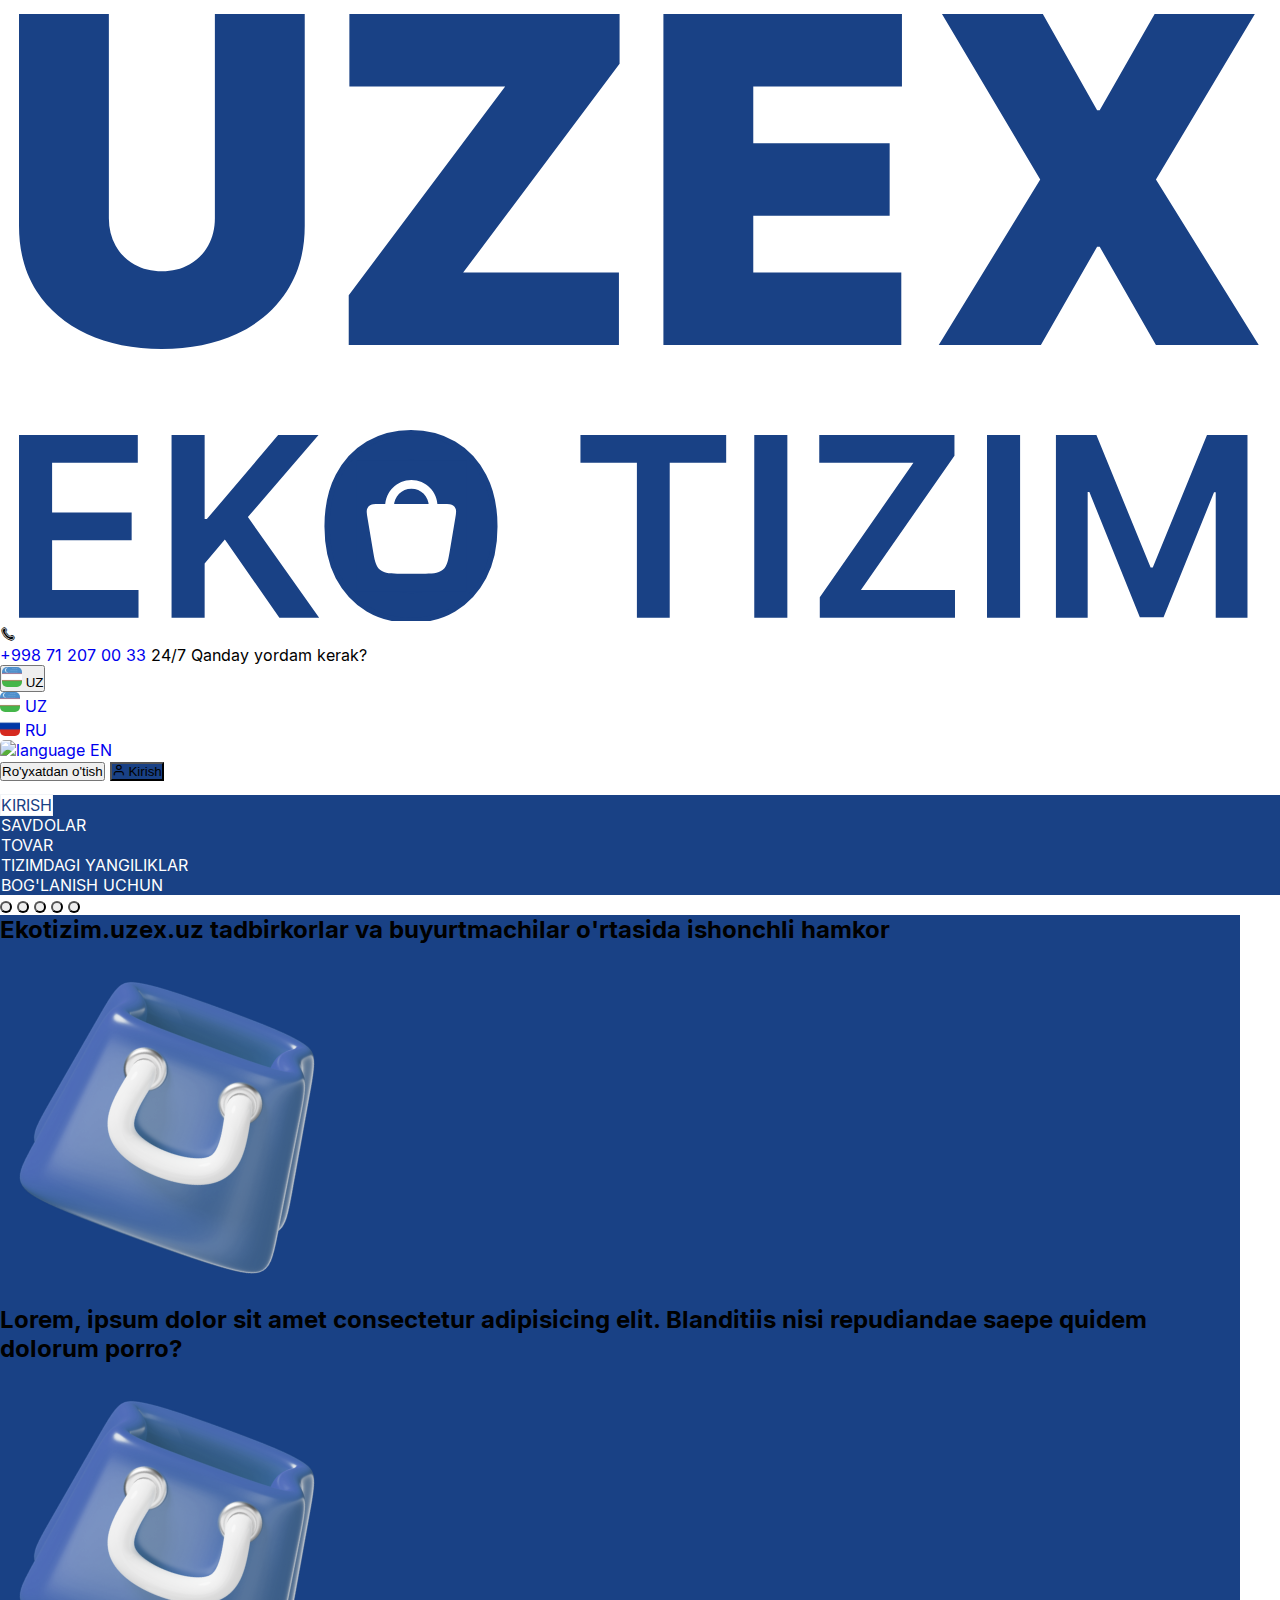
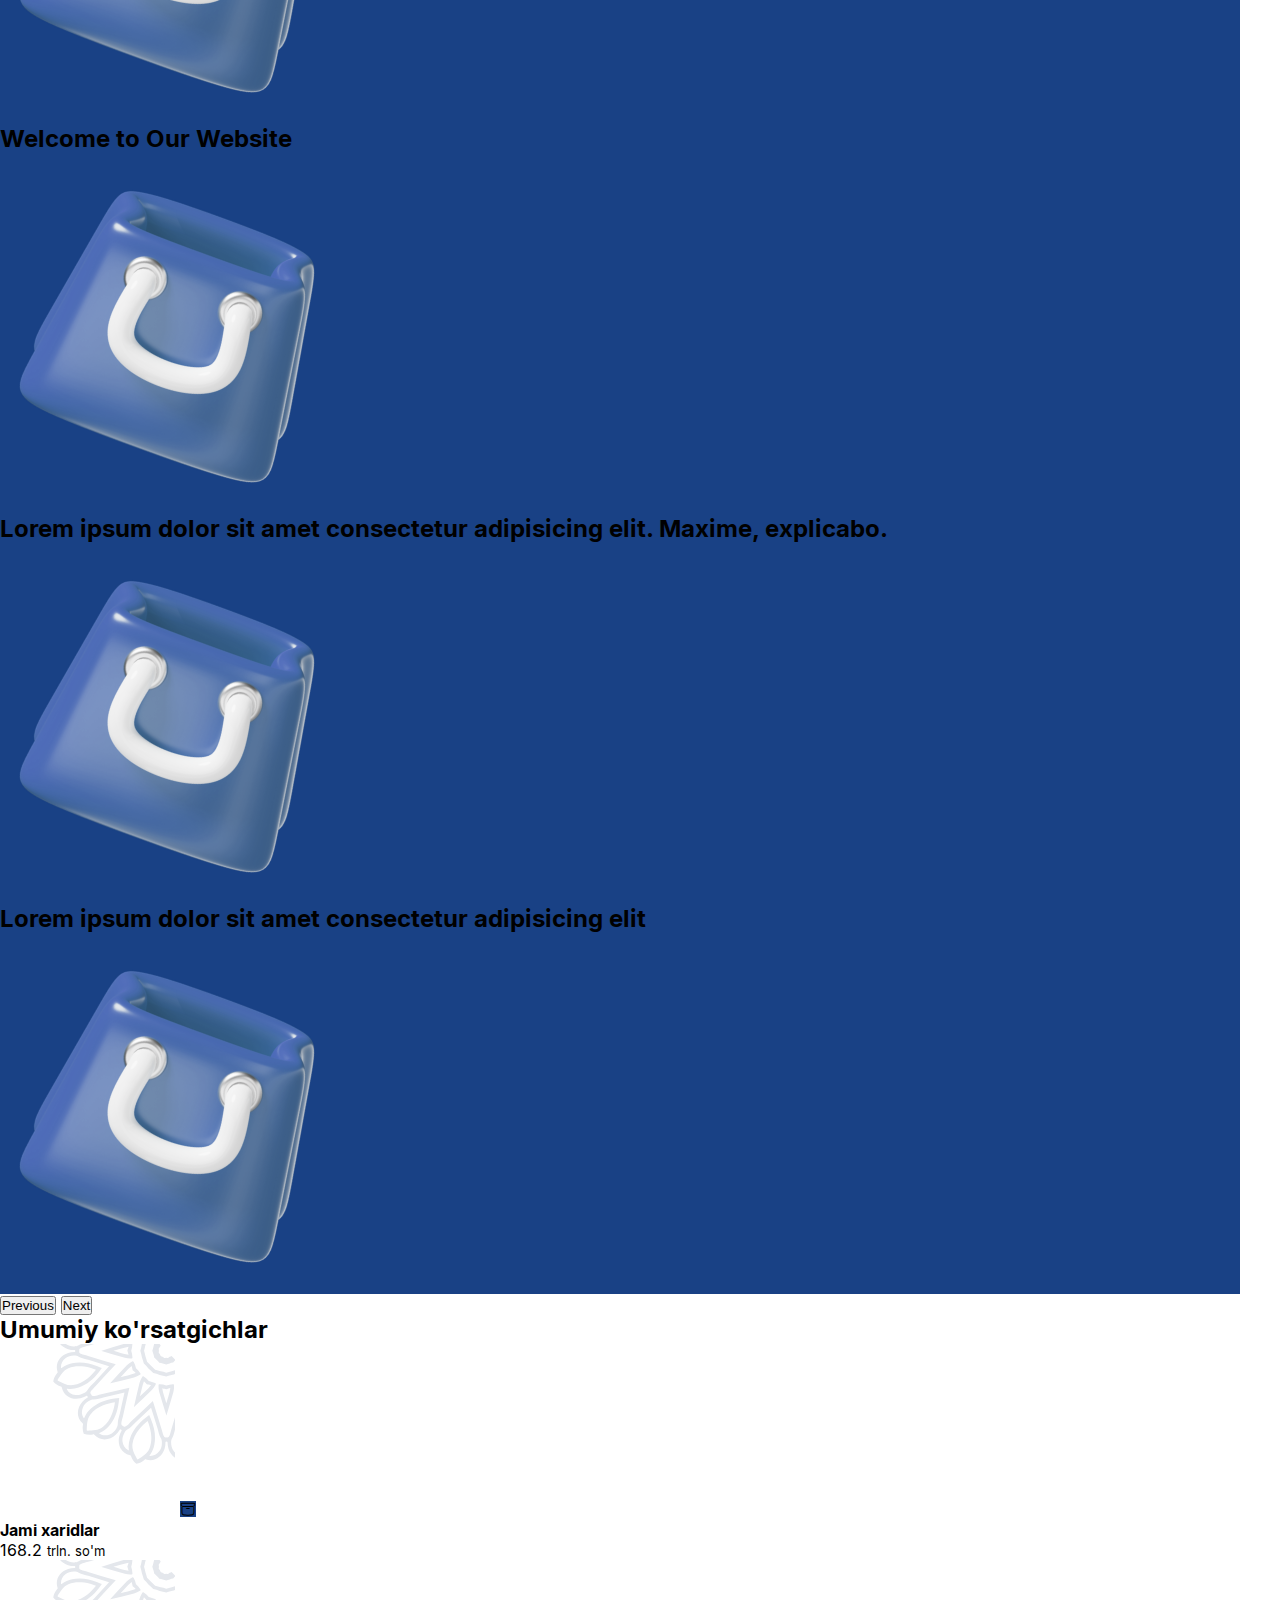
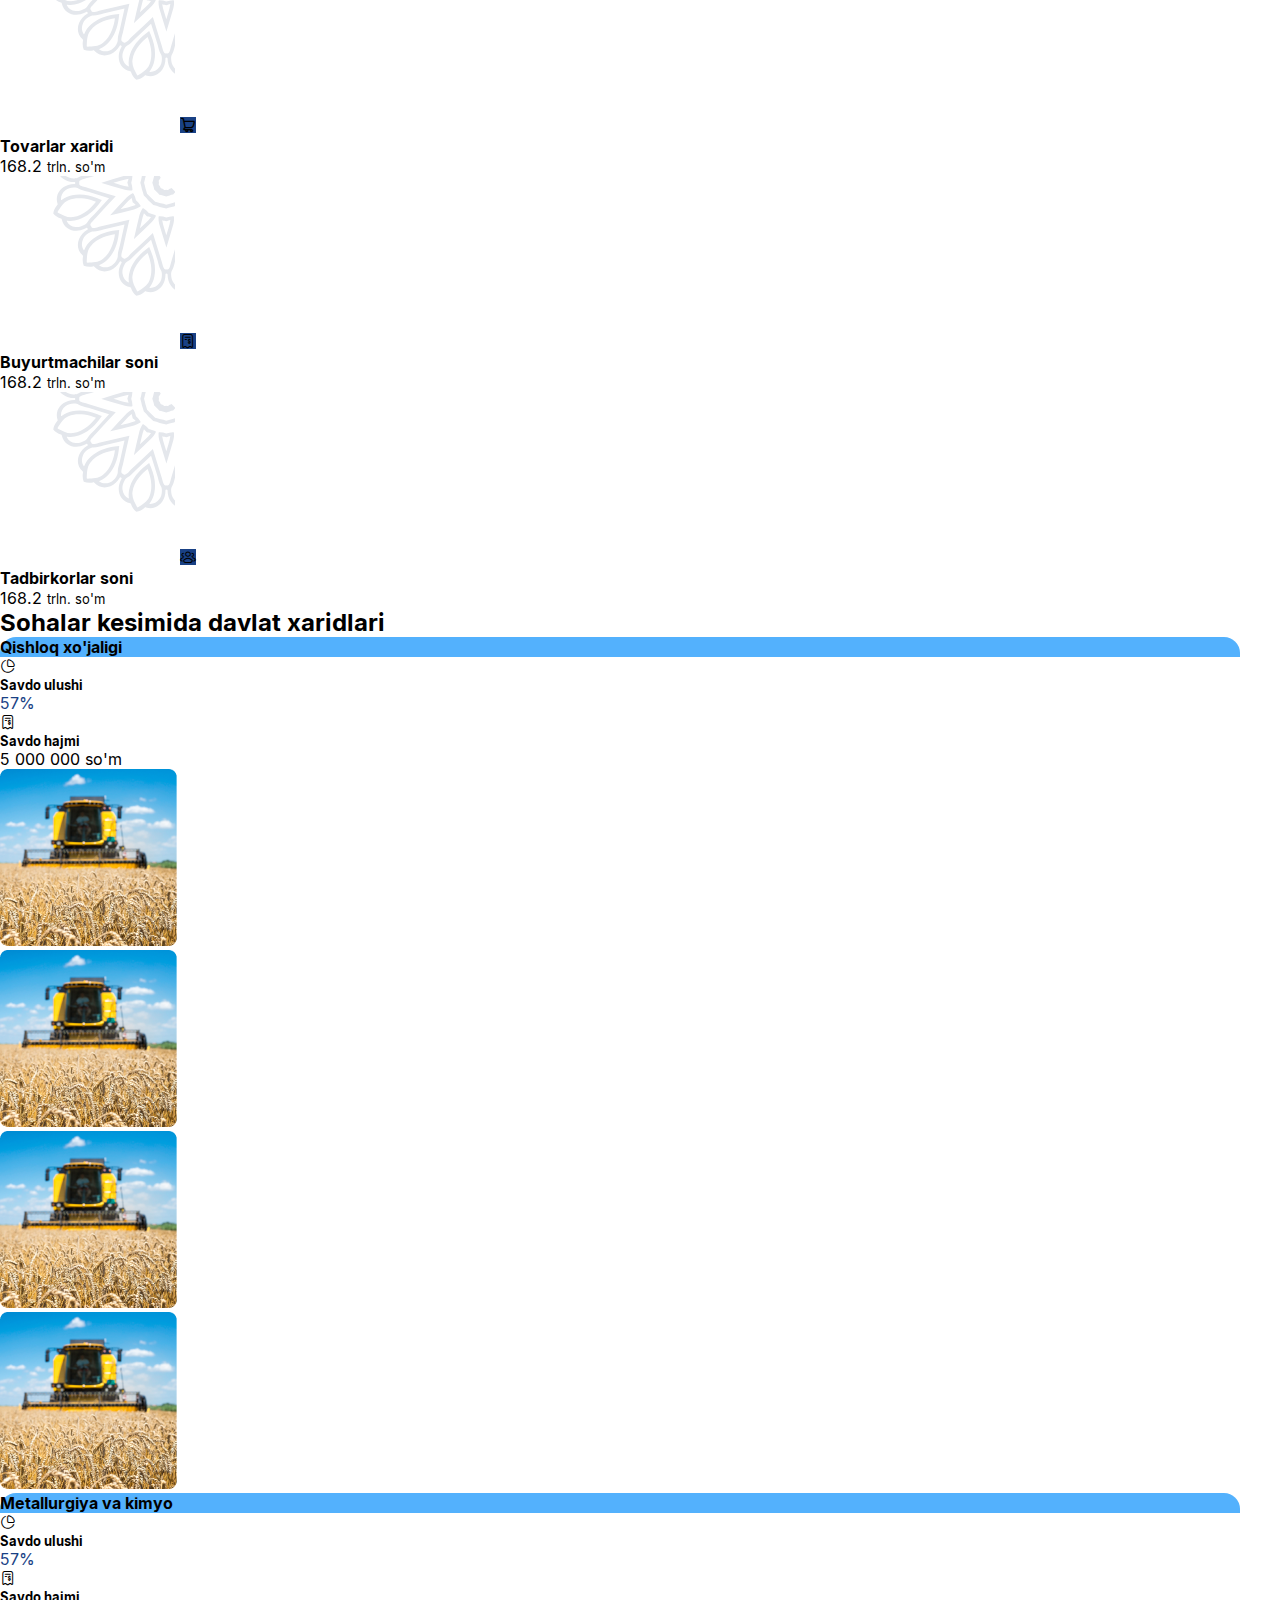
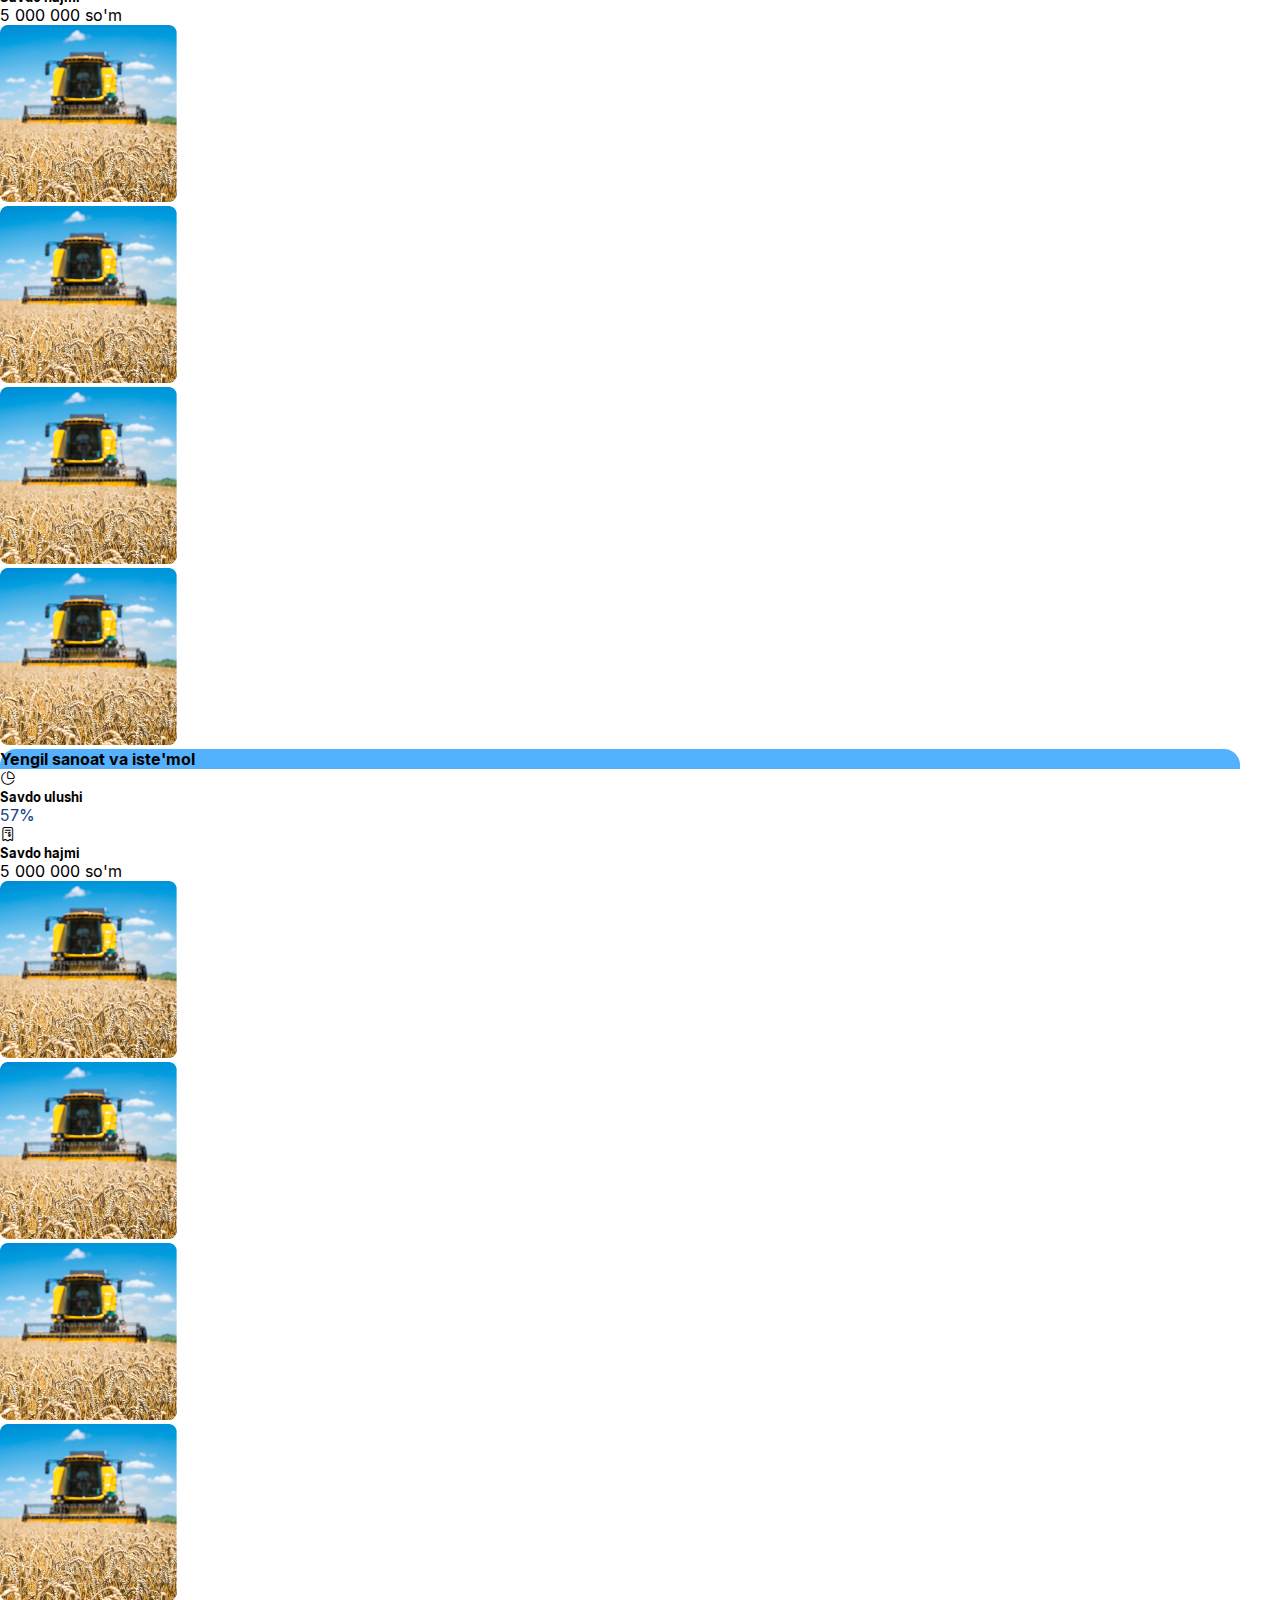
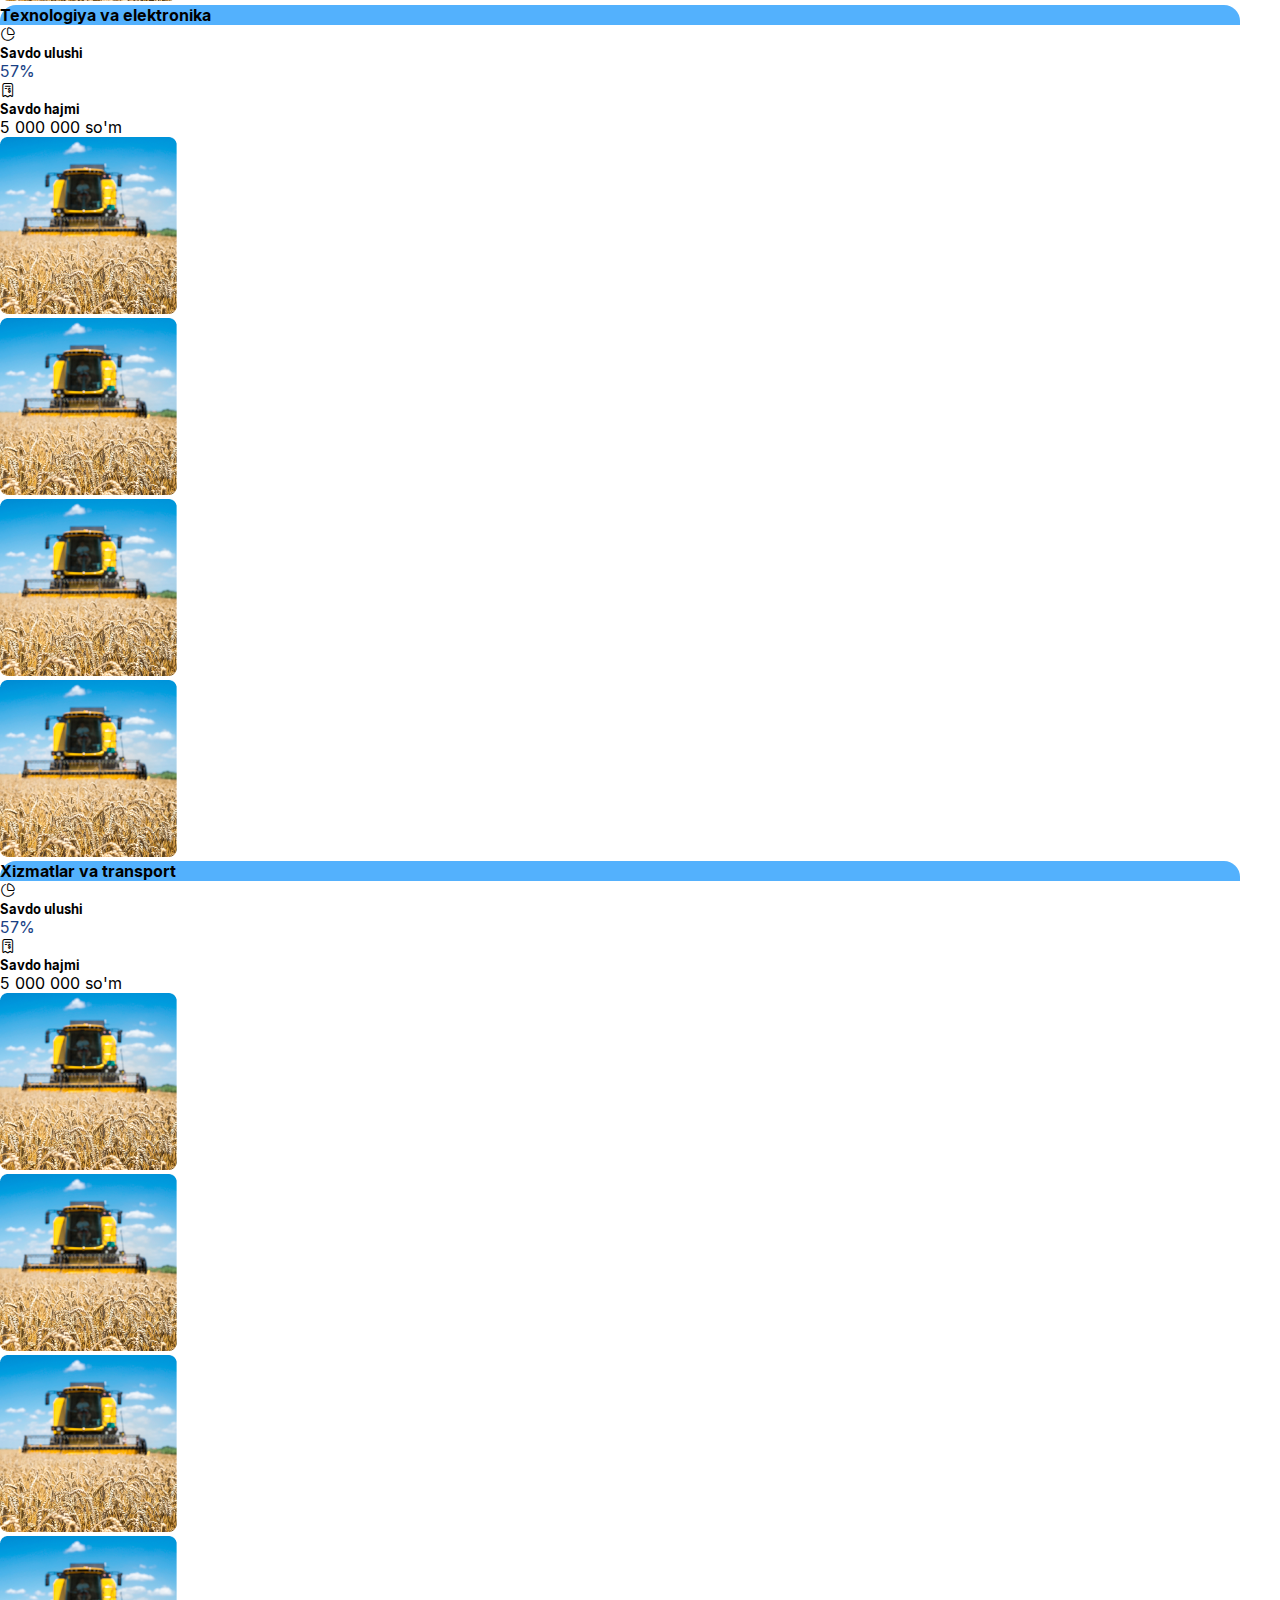
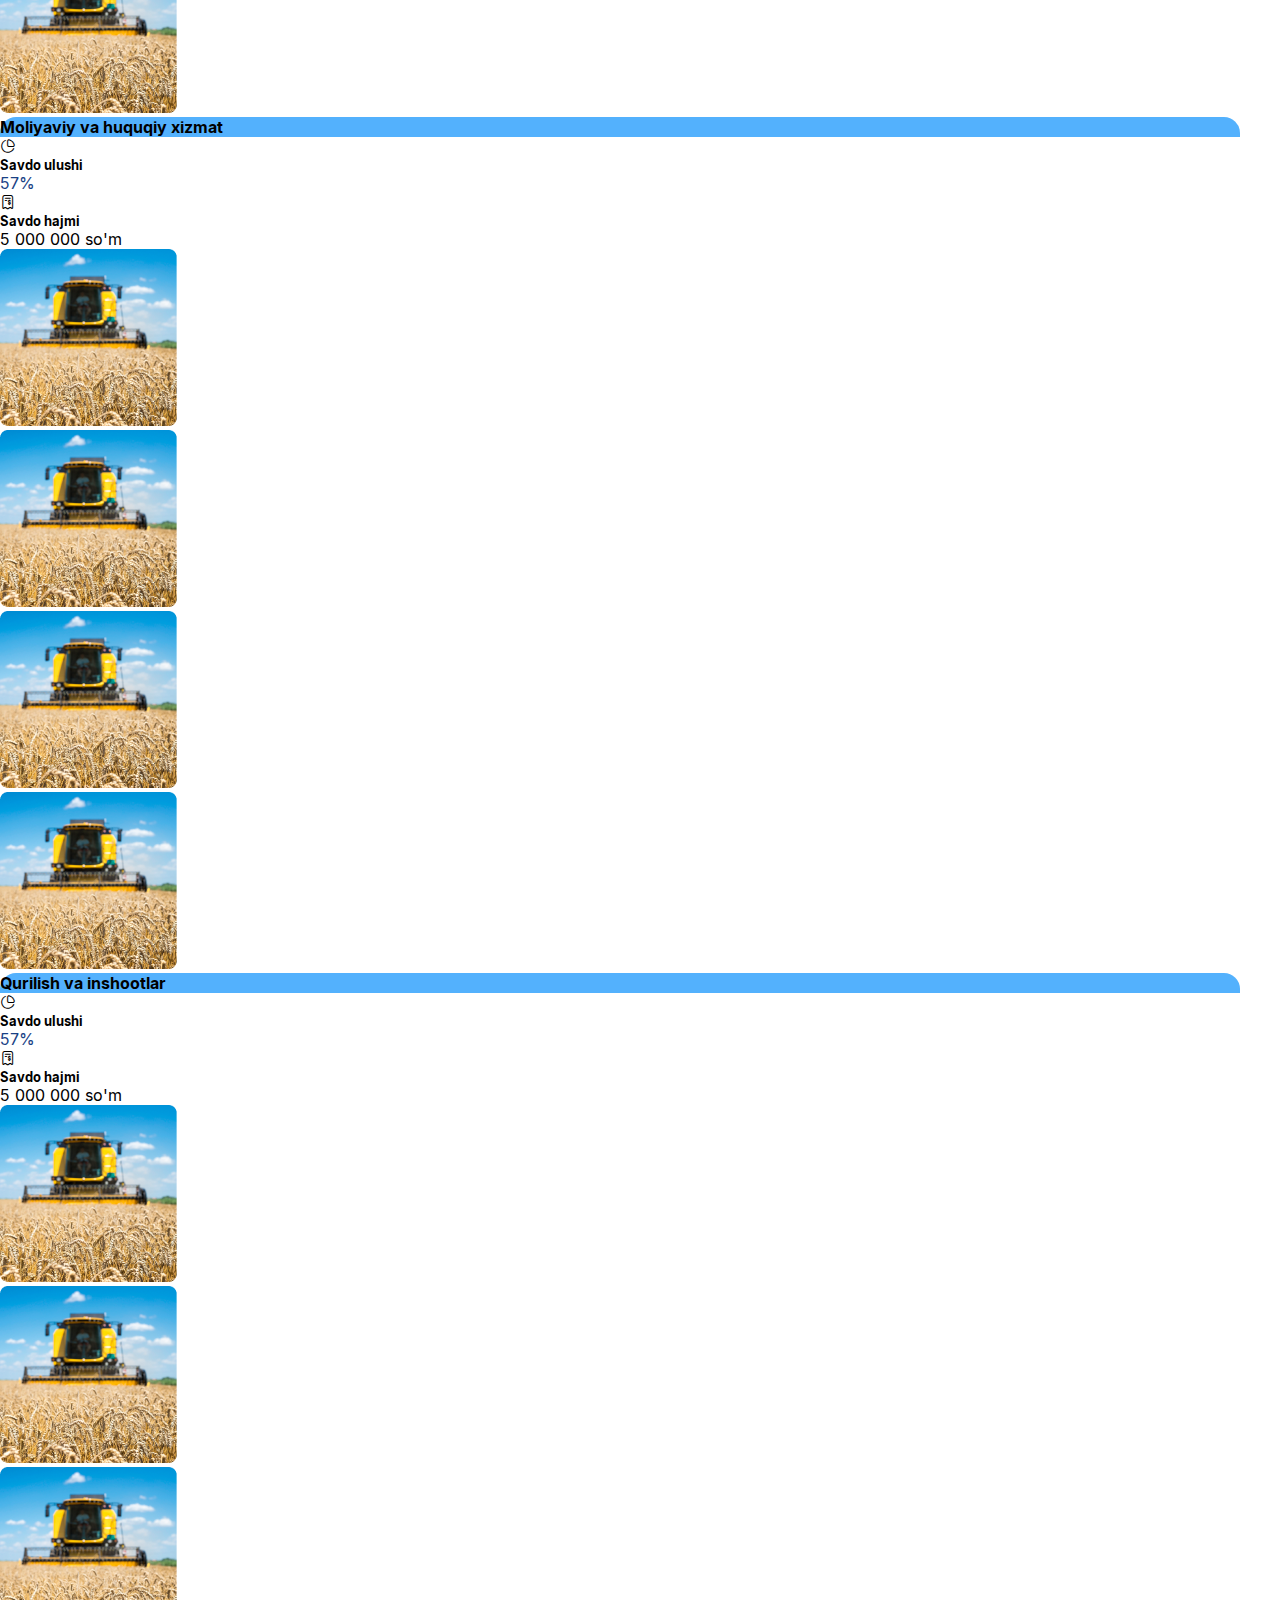
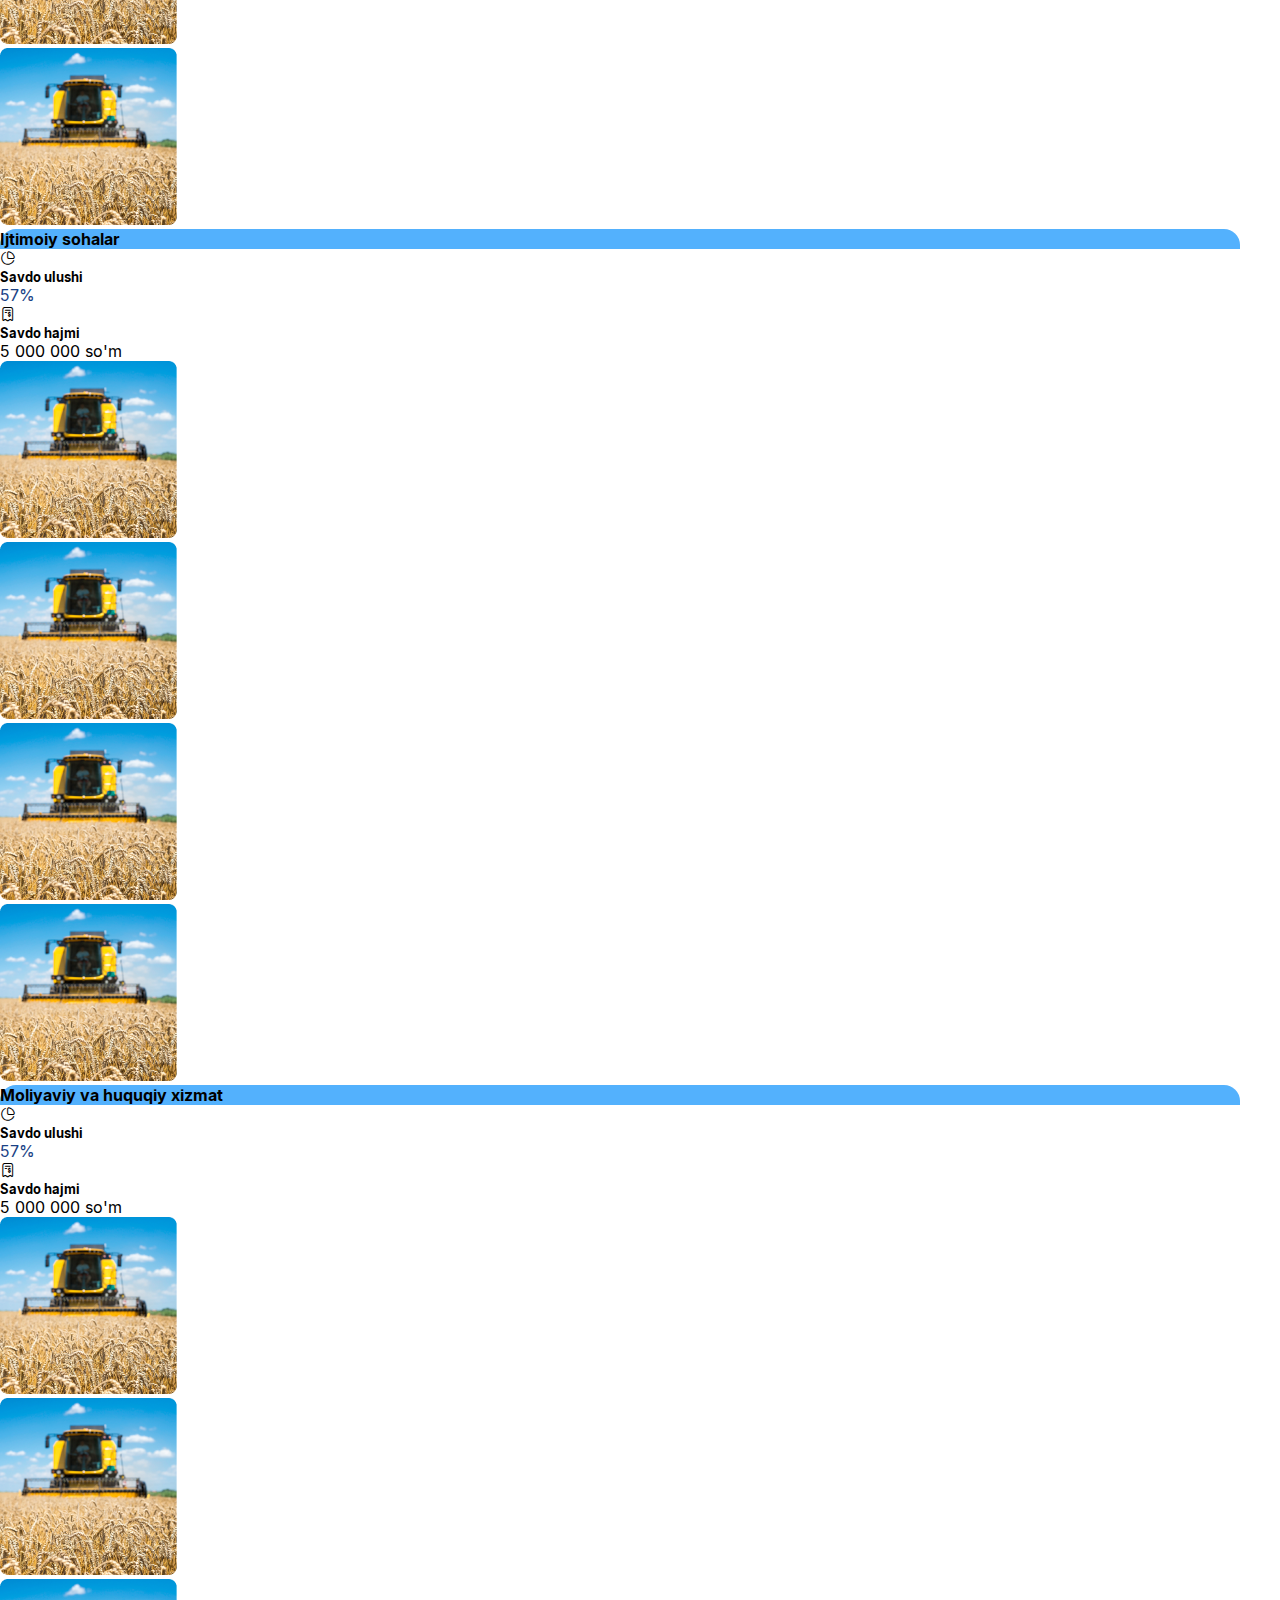
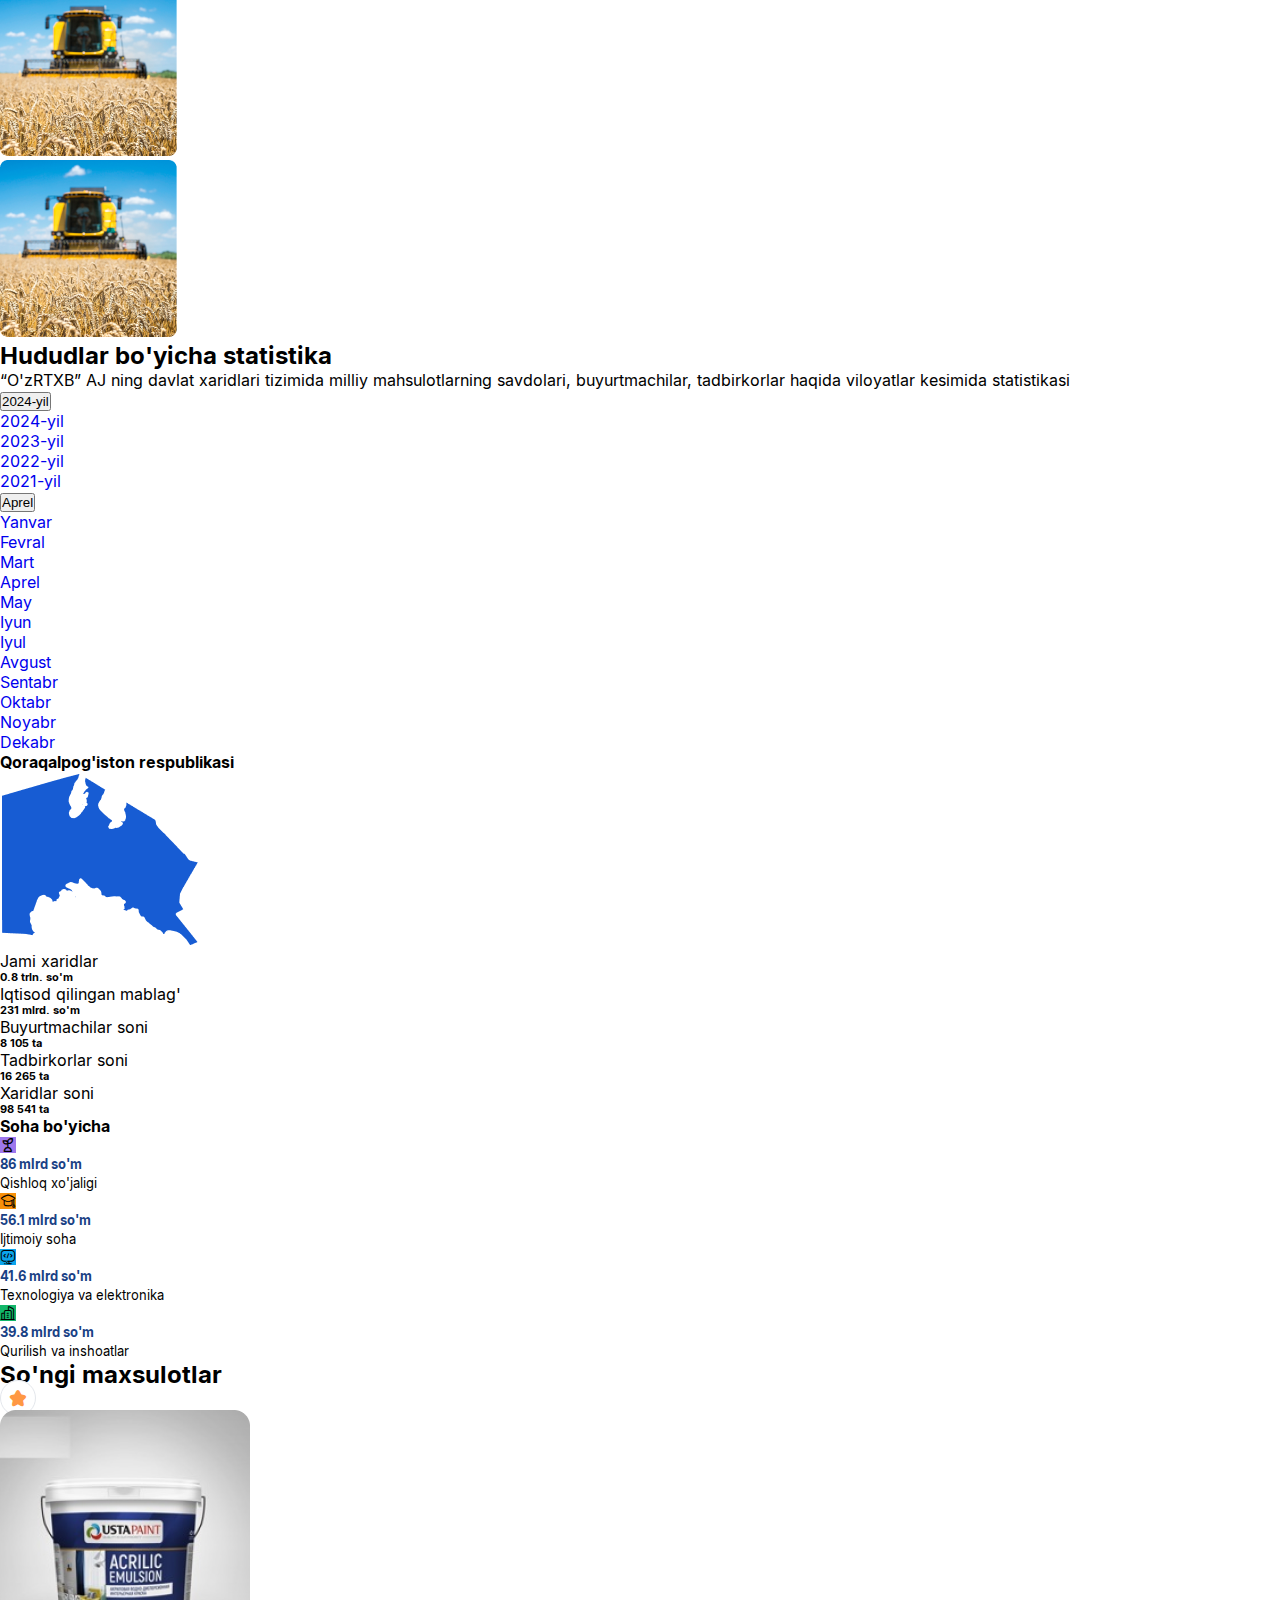
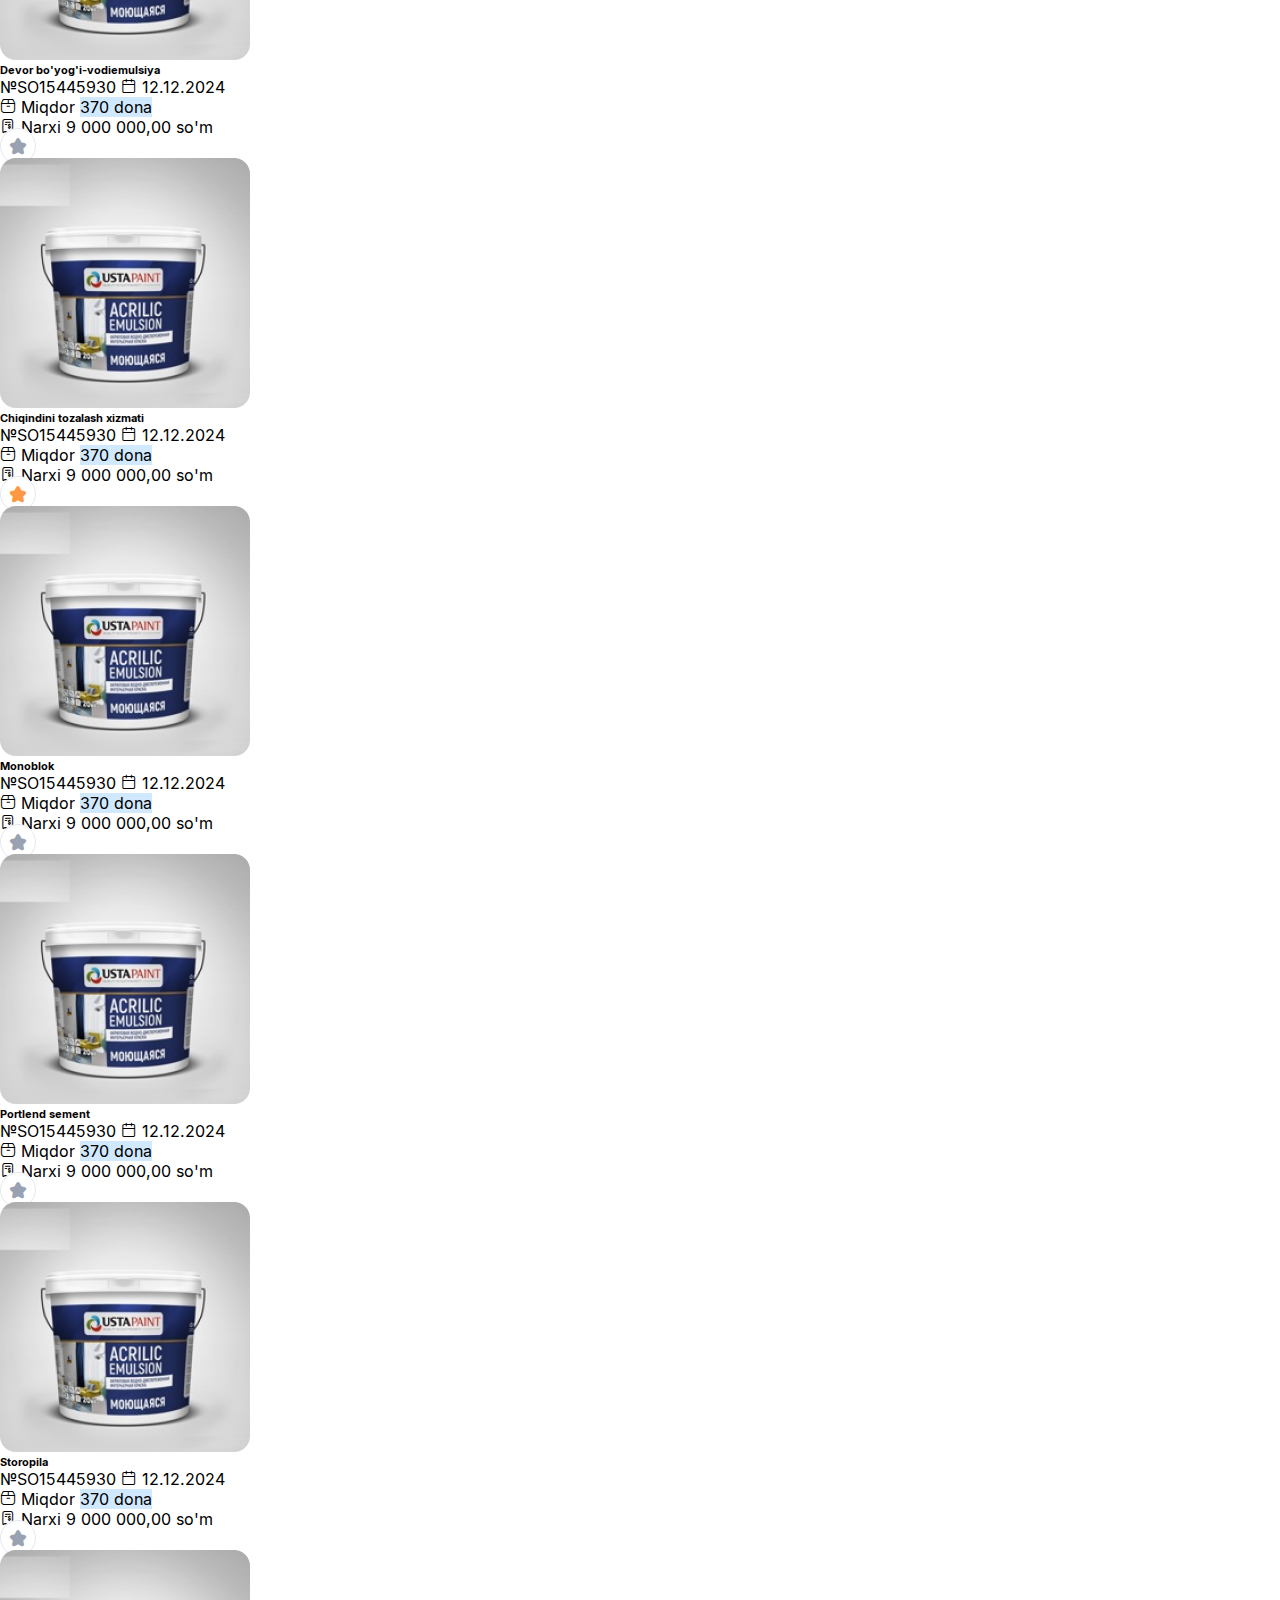
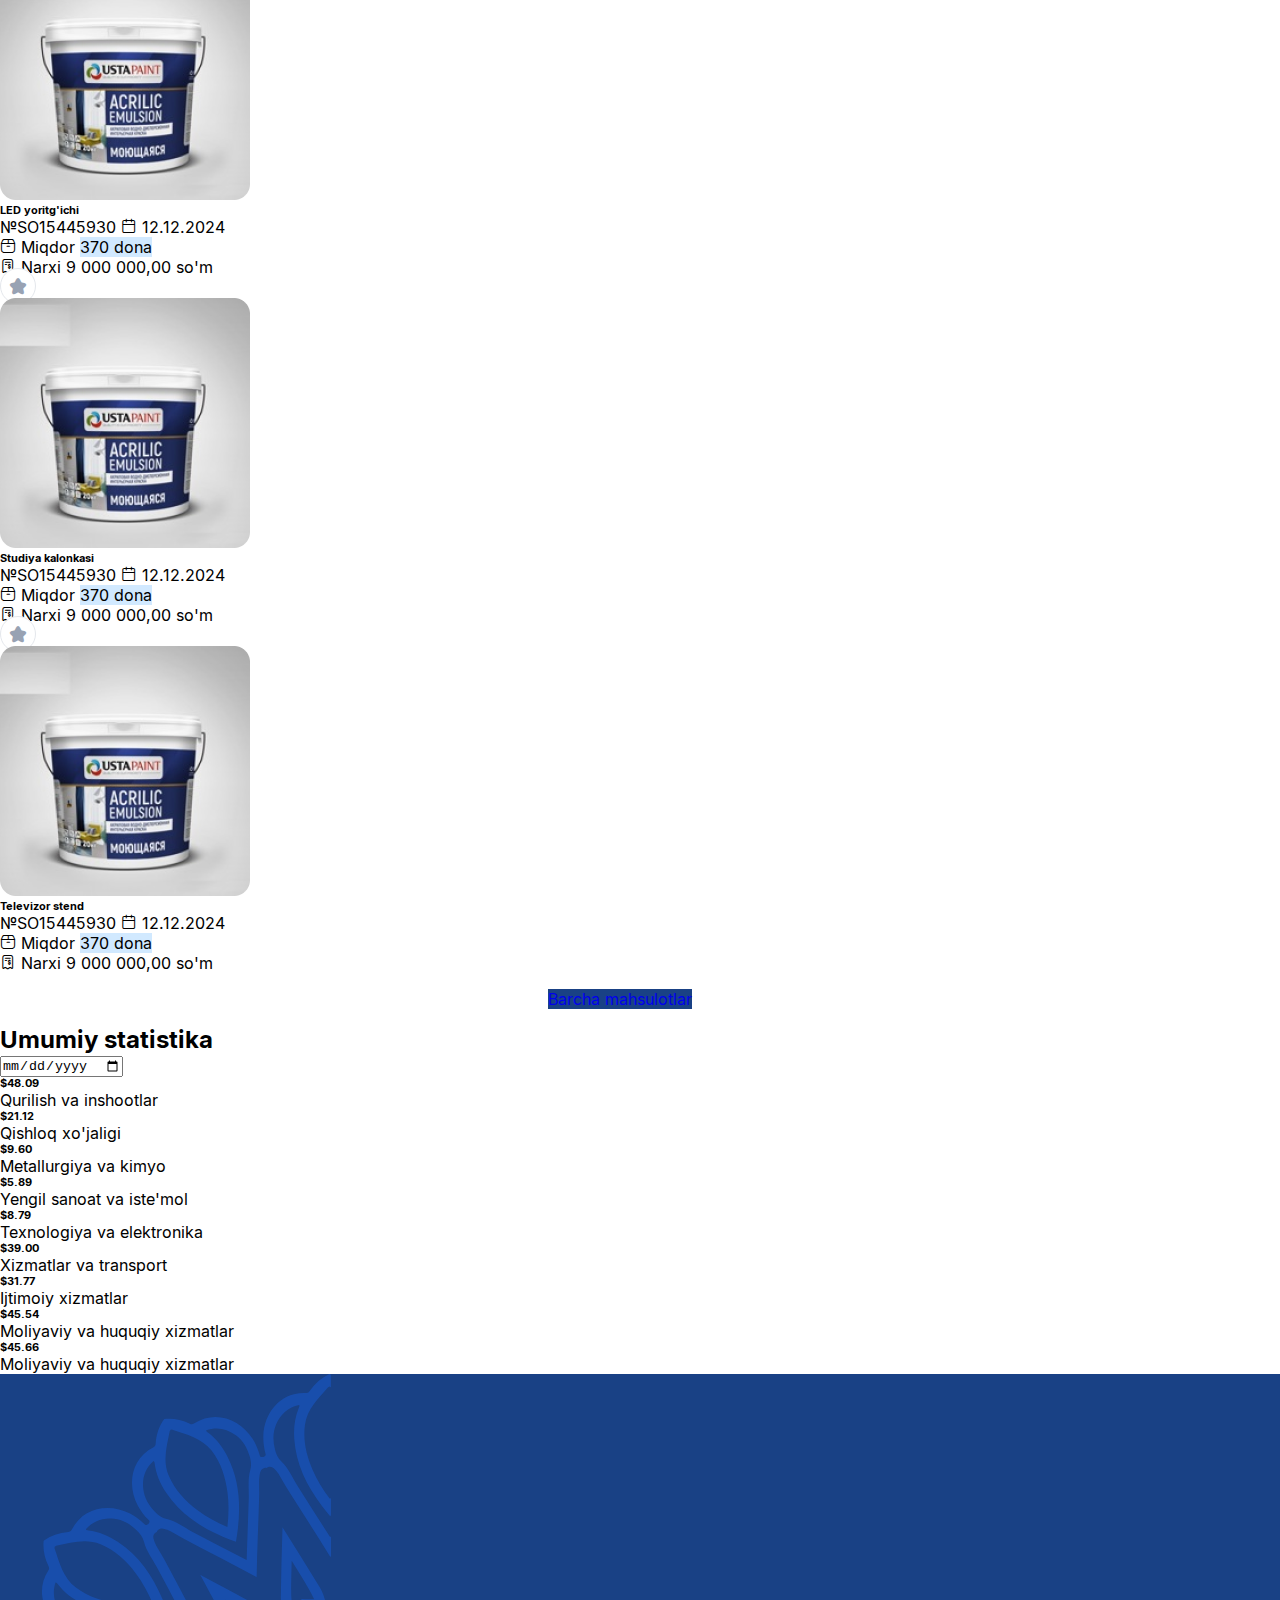
==== index.html @ 2b656af0 "first commit" ====
<!DOCTYPE html>
<html lang="en">

<head>
    <meta charset="UTF-8" />
    <meta name="viewport" content="width=device-width, initial-scale=1.0" />
    <title>Ekotizim</title>

    <!-- BOOTSTRAP LINK -->
    <link href="https://cdn.jsdelivr.net/npm/bootstrap@5.2.3/dist/css/bootstrap.min.css" rel="stylesheet"
        integrity="sha384-rbsA2VBKQhggwzxH7pPCaAqO46MgnOM80zW1RWuH61DGLwZJEdK2Kadq2F9CUG65" crossorigin="anonymous" />

    <!-- GLOBAL CSS LINK -->
    <link rel="stylesheet" href="./assets/css/global.css" />

    <!-- HOME CSS LINK -->
    <link rel="stylesheet" href="./assets/css/home.css" />
</head>

<body>
    <!-- Header Section -->
    <header id="header">
        <!-- Upper Part -->
        <div class="header_upper container py-2 d-flex justify-content-between align-items-center">
            <a class="logo" href="index.html">
                <img src="./assets/images/logo.svg" alt="logo" />
            </a>
            <div class="d-flex align-items-center gap-3">
                <div class="phone_number d-flex align-items-center gap-2">
                    <i class="icon-phone rounded-circle bg-info text-white p-2 fs-3"></i>
                    <div class="d-flex flex-column">
                        <a href="tel:+998 71 207 00 33" class="fs-5 fw-semibold lh-sm text-black">+998 71 207 00 33</a>
                        <span class="fs-6 text-secondary">24/7 Qanday yordam kerak?</span>
                    </div>
                </div>
                <div class="dropdown">
                    <button class="btn border border-light-subtle dropdown-toggle d-flex align-items-center gap-2"
                        type="button" data-bs-toggle="dropdown" aria-expanded="false">
                        <img src="./assets/images/uz-flag.svg" alt="language" />
                        UZ
                    </button>
                    <ul class="dropdown-menu">
                        <li>
                            <a class="dropdown-item d-flex align-items-center gap-2" href="#">
                                <img src="./assets/images/uz-flag.svg" alt="language" />
                                UZ
                            </a>
                        </li>
                        <li>
                            <a class="dropdown-item d-flex align-items-center gap-2" href="#">
                                <img src="./assets/images/ru-flag.svg" alt="language" />
                                RU
                            </a>
                        </li>
                        <li>
                            <a class="dropdown-item d-flex align-items-center gap-2" href="#">
                                <img src="./assets/images/en-flag.svg" alt="language" />
                                EN
                            </a>
                        </li>
                    </ul>
                </div>
                <button class="btn btn-outline-success">Ro'yxatdan o'tish</button>
                <button class="btn btn-primary">
                    <i class="icon-user"></i>
                    <span>Kirish</span>
                </button>
            </div>
        </div>
        <!-- Lower Part -->
        <nav class="header_lower">
            <div class="container">
                <ul class="nav gap-4">
                    <li class="nav-item">
                        <a href="#" class="active nav-link py-3 px-4 fs-5 fw-medium lh-sm custom-transition">KIRISH</a>
                    </li>
                    <li class="nav-item">
                        <a href="#" class="nav-link py-3 px-4 fs-5 fw-medium lh-sm custom-transition">SAVDOLAR</a>
                    </li>
                    <li class="nav-item">
                        <a href="#" class="nav-link py-3 px-4 fs-5 fw-medium lh-sm custom-transition">TOVAR</a>
                    </li>
                    <li class="nav-item">
                        <a href="#" class="nav-link py-3 px-4 fs-5 fw-medium lh-sm custom-transition">TIZIMDAGI
                            YANGILIKLAR</a>
                    </li>
                    <li class="nav-item">
                        <a href="#" class="nav-link py-3 px-4 fs-5 fw-medium lh-sm custom-transition">BOG'LANISH
                            UCHUN</a>
                    </li>
                </ul>
            </div>
        </nav>
    </header>

    <!-- Main section -->
    <main class="container py-5">
        <!-- Carousel section -->
        <section id="carousel-section" class="mb-5">
            <div id="carouselExampleCaptions" class="carousel slide" data-bs-ride="false">
                <div class="carousel-indicators">
                    <button type="button" data-bs-target="#carouselExampleCaptions" data-bs-slide-to="0" class="active"
                        aria-current="true" aria-label="Slide 1"></button>
                    <button type="button" data-bs-target="#carouselExampleCaptions" data-bs-slide-to="1"
                        aria-label="Slide 2"></button>
                    <button type="button" data-bs-target="#carouselExampleCaptions" data-bs-slide-to="2"
                        aria-label="Slide 3"></button>
                    <button type="button" data-bs-target="#carouselExampleCaptions" data-bs-slide-to="3"
                        aria-label="Slide 4"></button>
                    <button type="button" data-bs-target="#carouselExampleCaptions" data-bs-slide-to="4"
                        aria-label="Slide 5"></button>
                </div>
                <div class="carousel-inner rounded-4">
                    <!-- Item 1 -->
                    <div class="carousel-item active bg-blue-900 text-white rounded-4">
                        <div class="d-flex justify-content-between align-items-center mx-auto w-75">
                            <div class="carousel-text w-50">
                                <h2 class="fs-2 fw-semibold">
                                    Ekotizim.uzex.uz tadbirkorlar va buyurtmachilar o'rtasida
                                    ishonchli hamkor
                                </h2>
                            </div>
                            <img src="./assets/images/bag.png" class="img-fluid carousel-image" alt="Slide 1 Image" />
                        </div>
                    </div>

                    <!-- Item 2 -->
                    <div class="carousel-item bg-blue-900 text-white rounded-4">
                        <div class="d-flex justify-content-between align-items-center mx-auto w-75">
                            <div class="carousel-text w-50">
                                <h2 class="fs-2 fw-semibold">
                                    Lorem, ipsum dolor sit amet consectetur adipisicing elit.
                                    Blanditiis nisi repudiandae saepe quidem dolorum porro?
                                </h2>
                            </div>
                            <img src="./assets/images/bag.png" class="img-fluid carousel-image" alt="Slide 2 Image" />
                        </div>
                    </div>

                    <!-- Item 3 -->
                    <div class="carousel-item bg-blue-900 text-white rounded-4">
                        <div class="d-flex justify-content-between align-items-center mx-auto w-75">
                            <div class="carousel-text w-50">
                                <h2 class="fs-2 fw-semibold">Welcome to Our Website</h2>
                            </div>
                            <img src="./assets/images/bag.png" class="img-fluid carousel-image" alt="Slide 3 Image" />
                        </div>
                    </div>

                    <!-- Item 4 -->
                    <div class="carousel-item bg-blue-900 text-white rounded-4">
                        <div class="d-flex justify-content-between align-items-center mx-auto w-75">
                            <div class="carousel-text w-50">
                                <h2 class="fs-2 fw-semibold">
                                    Lorem ipsum dolor sit amet consectetur adipisicing elit.
                                    Maxime, explicabo.
                                </h2>
                            </div>
                            <img src="./assets/images/bag.png" class="img-fluid carousel-image" alt="Slide 3 Image" />
                        </div>
                    </div>

                    <!-- Item 5 -->
                    <div class="carousel-item bg-blue-900 text-white rounded-4">
                        <div class="d-flex justify-content-between align-items-center mx-auto w-75">
                            <div class="carousel-text w-50">
                                <h2 class="fs-2 fw-semibold">
                                    Lorem ipsum dolor sit amet consectetur adipisicing elit
                                </h2>
                            </div>
                            <img src="./assets/images/bag.png" class="img-fluid carousel-image" alt="Slide 3 Image" />
                        </div>
                    </div>
                </div>
                <button class="carousel-control-prev" type="button" data-bs-target="#carouselExampleCaptions"
                    data-bs-slide="prev">
                    <span class="carousel-control-prev-icon" aria-hidden="true"></span>
                    <span class="visually-hidden">Previous</span>
                </button>
                <button class="carousel-control-next" type="button" data-bs-target="#carouselExampleCaptions"
                    data-bs-slide="next">
                    <span class="carousel-control-next-icon" aria-hidden="true"></span>
                    <span class="visually-hidden">Next</span>
                </button>
            </div>
        </section>

        <!-- Umumiy ko'rsatkichlar section -->
        <section id="general-indicators" class="mb-5">
            <h2 class="section-title text-center mb-4 fw-bold fs-2">Umumiy ko'rsatgichlar</h2>
            <div class="row g-3">
                <!-- box-1 -->
                <div class="col-md-6 col-lg-3">
                    <div class="hover-shadow position-relative p-4 border rounded-4">
                        <img src="./assets/images/bg-shape.svg" class="indicator-bg position-absolute top-0 end-0"
                            alt="background shape" />
                        <i class="icon-box fs-4 text-white bg-blue-900 p-2 rounded-circle"></i>
                        <h4 class="mt-4 mb-2 fs-6 fw-semibold text-secondary-emphasis">Jami xaridlar</h4>
                        <p class="fs-4 fw-semibold">168.2 <small class="fs-6 fw-normal text-secondary">trln.
                                so'm</small></p>
                    </div>
                </div>

                <!-- box-2 -->
                <div class="col-md-6 col-lg-3">
                    <div class="hover-shadow position-relative p-4 border rounded-4">
                        <img src="./assets/images/bg-shape.svg" class="indicator-bg position-absolute top-0 end-0"
                            alt="background shape" />
                        <i class="icon-shopping-cart fs-4 text-white bg-blue-900 p-2 rounded-circle"></i>
                        <h4 class="mt-4 mb-2 fs-6 fw-semibold text-secondary-emphasis">Tovarlar xaridi</h4>
                        <p class="fs-4 fw-semibold">168.2 <small class="fs-6 fw-normal text-secondary">trln.
                                so'm</small></p>
                    </div>
                </div>

                <!-- box-3 -->
                <div class="col-md-6 col-lg-3">
                    <div class="hover-shadow position-relative p-4 border rounded-4">
                        <img src="./assets/images/bg-shape.svg" class="indicator-bg position-absolute top-0 end-0"
                            alt="background shape" />
                        <i class="icon-invoice fs-4 text-white bg-blue-900 p-2 rounded-circle"></i>
                        <h4 class="mt-4 mb-2 fs-6 fw-semibold text-secondary-emphasis">Buyurtmachilar soni</h4>
                        <p class="fs-4 fw-semibold">168.2 <small class="fs-6 fw-normal text-secondary">trln.
                                so'm</small></p>
                    </div>
                </div>

                <!-- box-4 -->
                <div class="col-md-6 col-lg-3">
                    <div class="hover-shadow position-relative p-4 border rounded-4">
                        <img src="./assets/images/bg-shape.svg" class="indicator-bg position-absolute top-0 end-0"
                            alt="background shape" />
                        <i class="icon-user-group fs-4 text-white bg-blue-900 p-2 rounded-circle"></i>
                        <h4 class="mt-4 mb-2 fs-6 fw-semibold text-secondary-emphasis">Tadbirkorlar soni</h4>
                        <p class="fs-4 fw-semibold">168.2 <small class="fs-6 fw-normal text-secondary">trln.
                                so'm</small></p>
                    </div>
                </div>
            </div>
        </section>

        <!-- Sohalar kesimida davlat xaridlari section -->
        <section id="industy-category-section" class="mb-5">
            <h2 class="section-title text-center mb-4 fw-bold fs-2">Sohalar kesimida davlat xaridlari</h2>
            <div class="row g-4">

                <!-- category box 1 -->
                <div class="col-md-6 col-lg-4">
                    <div class="category-box border rounded-4 custom-transition hover-shadow">
                        <!-- category box header -->
                        <h4 class="text-center text-white py-3 fs-5">Qishloq xo'jaligi</h4>
                        <!-- category box body -->
                        <div class="category-body border-bottom p-2">
                            <!-- Qator:1 savdo ulushi -->
                            <div class="d-flex justify-content-between align-items-center mb-1">
                                <div class="d-flex align-items-center text-muted">
                                    <i class="icon-piece me-2 fs-6"></i>
                                    <h5 class="fs-6 fw-normal">Savdo ulushi</h5>
                                </div>
                                <span
                                    class="sale-percentage fs-5 border border-2 rounded-5 px-2 border-primary text-blue-900">57%</span>
                            </div>
                            <!-- Qator:2 savdo hajmi -->
                            <div class="d-flex justify-content-between align-items-center">
                                <div class="d-flex align-items-center text-muted">
                                    <i class="icon-invoice me-2 fs-6"></i>
                                    <h5 class="fs-6 fw-normal">Savdo hajmi</h5>
                                </div>
                                <span class="text-black fw-semibold fs-5">5 000 000 so'm</span>
                            </div>
                        </div>
                        <!-- category footer -->
                        <div class="category-footer p-2">
                            <div class="row g-2 text-center">
                                <div class="col-lg-6 pr-0">
                                    <img src="./assets/images/combine.png" alt="Image 1" class="img-fluid rounded" />
                                </div>
                                <div class="col-lg-6 pr-0">
                                    <img src="./assets/images/combine.png" alt="Image 1" class="img-fluid rounded" />
                                </div>
                                <div class="col-lg-6 pr-0">
                                    <img src="./assets/images/combine.png" alt="Image 1" class="img-fluid rounded" />
                                </div>
                                <div class="col-lg-6 pr-0">
                                    <img src="./assets/images/combine.png" alt="Image 1" class="img-fluid rounded" />
                                </div>
                            </div>
                        </div>
                    </div>
                </div>

                <!-- category box 2 -->
                <div class="col-md-6 col-lg-4">
                    <div class="category-box border rounded-4 custom-transition hover-shadow">
                        <!-- category box header -->
                        <h4 class="text-center text-white py-3 fs-5">Metallurgiya va kimyo</h4>
                        <!-- category box body -->
                        <div class="category-body border-bottom p-2">
                            <!-- Qator:1 savdo ulushi -->
                            <div class="d-flex justify-content-between align-items-center mb-1">
                                <div class="d-flex align-items-center text-muted">
                                    <i class="icon-piece me-2 fs-6"></i>
                                    <h5 class="fs-6 fw-normal">Savdo ulushi</h5>
                                </div>
                                <span
                                    class="sale-percentage fs-5 border border-2 rounded-5 px-2 border-primary text-blue-900">57%</span>
                            </div>
                            <!-- Qator:2 savdo hajmi -->
                            <div class="d-flex justify-content-between align-items-center">
                                <div class="d-flex align-items-center text-muted">
                                    <i class="icon-invoice me-2 fs-6"></i>
                                    <h5 class="fs-6 fw-normal">Savdo hajmi</h5>
                                </div>
                                <span class="text-black fw-semibold fs-5">5 000 000 so'm</span>
                            </div>
                        </div>
                        <!-- category footer -->
                        <div class="category-footer p-2">
                            <div class="row g-2 text-center">
                                <div class="col-lg-6 pr-0">
                                    <img src="./assets/images/combine.png" alt="Image 1" class="img-fluid rounded" />
                                </div>
                                <div class="col-lg-6 pr-0">
                                    <img src="./assets/images/combine.png" alt="Image 1" class="img-fluid rounded" />
                                </div>
                                <div class="col-lg-6 pr-0">
                                    <img src="./assets/images/combine.png" alt="Image 1" class="img-fluid rounded" />
                                </div>
                                <div class="col-lg-6 pr-0">
                                    <img src="./assets/images/combine.png" alt="Image 1" class="img-fluid rounded" />
                                </div>
                            </div>
                        </div>
                    </div>
                </div>

                <!-- category box 3 -->
                <div class="col-md-6 col-lg-4">
                    <div class="category-box border rounded-4 custom-transition hover-shadow">
                        <!-- category box header -->
                        <h4 class="text-center text-white py-3 fs-5">Yengil sanoat va iste'mol</h4>
                        <!-- category box body -->
                        <div class="category-body border-bottom p-2">
                            <!-- Qator:1 savdo ulushi -->
                            <div class="d-flex justify-content-between align-items-center mb-1">
                                <div class="d-flex align-items-center text-muted">
                                    <i class="icon-piece me-2 fs-6"></i>
                                    <h5 class="fs-6 fw-normal">Savdo ulushi</h5>
                                </div>
                                <span
                                    class="sale-percentage fs-5 border border-2 rounded-5 px-2 border-primary text-blue-900">57%</span>
                            </div>
                            <!-- Qator:2 savdo hajmi -->
                            <div class="d-flex justify-content-between align-items-center">
                                <div class="d-flex align-items-center text-muted">
                                    <i class="icon-invoice me-2 fs-6"></i>
                                    <h5 class="fs-6 fw-normal">Savdo hajmi</h5>
                                </div>
                                <span class="text-black fw-semibold fs-5">5 000 000 so'm</span>
                            </div>
                        </div>
                        <!-- category footer -->
                        <div class="category-footer p-2">
                            <div class="row g-2 text-center">
                                <div class="col-lg-6 pr-0">
                                    <img src="./assets/images/combine.png" alt="Image 1" class="img-fluid rounded" />
                                </div>
                                <div class="col-lg-6 pr-0">
                                    <img src="./assets/images/combine.png" alt="Image 1" class="img-fluid rounded" />
                                </div>
                                <div class="col-lg-6 pr-0">
                                    <img src="./assets/images/combine.png" alt="Image 1" class="img-fluid rounded" />
                                </div>
                                <div class="col-lg-6 pr-0">
                                    <img src="./assets/images/combine.png" alt="Image 1" class="img-fluid rounded" />
                                </div>
                            </div>
                        </div>
                    </div>
                </div>

                <!-- category box 4 -->
                <div class="col-md-6 col-lg-4">
                    <div class="category-box border rounded-4 custom-transition hover-shadow">
                        <!-- category box header -->
                        <h4 class="text-center text-white py-3 fs-5">Texnologiya va elektronika</h4>
                        <!-- category box body -->
                        <div class="category-body border-bottom p-2">
                            <!-- Qator:1 savdo ulushi -->
                            <div class="d-flex justify-content-between align-items-center mb-1">
                                <div class="d-flex align-items-center text-muted">
                                    <i class="icon-piece me-2 fs-6"></i>
                                    <h5 class="fs-6 fw-normal">Savdo ulushi</h5>
                                </div>
                                <span
                                    class="sale-percentage fs-5 border border-2 rounded-5 px-2 border-primary text-blue-900">57%</span>
                            </div>
                            <!-- Qator:2 savdo hajmi -->
                            <div class="d-flex justify-content-between align-items-center">
                                <div class="d-flex align-items-center text-muted">
                                    <i class="icon-invoice me-2 fs-6"></i>
                                    <h5 class="fs-6 fw-normal">Savdo hajmi</h5>
                                </div>
                                <span class="text-black fw-semibold fs-5">5 000 000 so'm</span>
                            </div>
                        </div>
                        <!-- category footer -->
                        <div class="category-footer p-2">
                            <div class="row g-2 text-center">
                                <div class="col-lg-6 pr-0">
                                    <img src="./assets/images/combine.png" alt="Image 1" class="img-fluid rounded" />
                                </div>
                                <div class="col-lg-6 pr-0">
                                    <img src="./assets/images/combine.png" alt="Image 1" class="img-fluid rounded" />
                                </div>
                                <div class="col-lg-6 pr-0">
                                    <img src="./assets/images/combine.png" alt="Image 1" class="img-fluid rounded" />
                                </div>
                                <div class="col-lg-6 pr-0">
                                    <img src="./assets/images/combine.png" alt="Image 1" class="img-fluid rounded" />
                                </div>
                            </div>
                        </div>
                    </div>
                </div>

                <!-- category box 5 -->
                <div class="col-md-6 col-lg-4">
                    <div class="category-box border rounded-4 custom-transition hover-shadow">
                        <!-- category box header -->
                        <h4 class="text-center text-white py-3 fs-5">Xizmatlar va transport</h4>
                        <!-- category box body -->
                        <div class="category-body border-bottom p-2">
                            <!-- Qator:1 savdo ulushi -->
                            <div class="d-flex justify-content-between align-items-center mb-1">
                                <div class="d-flex align-items-center text-muted">
                                    <i class="icon-piece me-2 fs-6"></i>
                                    <h5 class="fs-6 fw-normal">Savdo ulushi</h5>
                                </div>
                                <span
                                    class="sale-percentage fs-5 border border-2 rounded-5 px-2 border-primary text-blue-900">57%</span>
                            </div>
                            <!-- Qator:2 savdo hajmi -->
                            <div class="d-flex justify-content-between align-items-center">
                                <div class="d-flex align-items-center text-muted">
                                    <i class="icon-invoice me-2 fs-6"></i>
                                    <h5 class="fs-6 fw-normal">Savdo hajmi</h5>
                                </div>
                                <span class="text-black fw-semibold fs-5">5 000 000 so'm</span>
                            </div>
                        </div>
                        <!-- category footer -->
                        <div class="category-footer p-2">
                            <div class="row g-2 text-center">
                                <div class="col-lg-6 pr-0">
                                    <img src="./assets/images/combine.png" alt="Image 1" class="img-fluid rounded" />
                                </div>
                                <div class="col-lg-6 pr-0">
                                    <img src="./assets/images/combine.png" alt="Image 1" class="img-fluid rounded" />
                                </div>
                                <div class="col-lg-6 pr-0">
                                    <img src="./assets/images/combine.png" alt="Image 1" class="img-fluid rounded" />
                                </div>
                                <div class="col-lg-6 pr-0">
                                    <img src="./assets/images/combine.png" alt="Image 1" class="img-fluid rounded" />
                                </div>
                            </div>
                        </div>
                    </div>
                </div>

                <!-- category box 6 -->
                <div class="col-md-6 col-lg-4">
                    <div class="category-box border rounded-4 custom-transition hover-shadow">
                        <!-- category box header -->
                        <h4 class="text-center text-white py-3 fs-5">Moliyaviy va huquqiy xizmat</h4>
                        <!-- category box body -->
                        <div class="category-body border-bottom p-2">
                            <!-- Qator:1 savdo ulushi -->
                            <div class="d-flex justify-content-between align-items-center mb-1">
                                <div class="d-flex align-items-center text-muted">
                                    <i class="icon-piece me-2 fs-6"></i>
                                    <h5 class="fs-6 fw-normal">Savdo ulushi</h5>
                                </div>
                                <span
                                    class="sale-percentage fs-5 border border-2 rounded-5 px-2 border-primary text-blue-900">57%</span>
                            </div>
                            <!-- Qator:2 savdo hajmi -->
                            <div class="d-flex justify-content-between align-items-center">
                                <div class="d-flex align-items-center text-muted">
                                    <i class="icon-invoice me-2 fs-6"></i>
                                    <h5 class="fs-6 fw-normal">Savdo hajmi</h5>
                                </div>
                                <span class="text-black fw-semibold fs-5">5 000 000 so'm</span>
                            </div>
                        </div>
                        <!-- category footer -->
                        <div class="category-footer p-2">
                            <div class="row g-2 text-center">
                                <div class="col-lg-6 pr-0">
                                    <img src="./assets/images/combine.png" alt="Image 1" class="img-fluid rounded" />
                                </div>
                                <div class="col-lg-6 pr-0">
                                    <img src="./assets/images/combine.png" alt="Image 1" class="img-fluid rounded" />
                                </div>
                                <div class="col-lg-6 pr-0">
                                    <img src="./assets/images/combine.png" alt="Image 1" class="img-fluid rounded" />
                                </div>
                                <div class="col-lg-6 pr-0">
                                    <img src="./assets/images/combine.png" alt="Image 1" class="img-fluid rounded" />
                                </div>
                            </div>
                        </div>
                    </div>
                </div>

                <!-- category box 7 -->
                <div class="col-md-6 col-lg-4">
                    <div class="category-box border rounded-4 custom-transition hover-shadow">
                        <!-- category box header -->
                        <h4 class="text-center text-white py-3 fs-5">Qurilish va inshootlar</h4>
                        <!-- category box body -->
                        <div class="category-body border-bottom p-2">
                            <!-- Qator:1 savdo ulushi -->
                            <div class="d-flex justify-content-between align-items-center mb-1">
                                <div class="d-flex align-items-center text-muted">
                                    <i class="icon-piece me-2 fs-6"></i>
                                    <h5 class="fs-6 fw-normal">Savdo ulushi</h5>
                                </div>
                                <span
                                    class="sale-percentage fs-5 border border-2 rounded-5 px-2 border-primary text-blue-900">57%</span>
                            </div>
                            <!-- Qator:2 savdo hajmi -->
                            <div class="d-flex justify-content-between align-items-center">
                                <div class="d-flex align-items-center text-muted">
                                    <i class="icon-invoice me-2 fs-6"></i>
                                    <h5 class="fs-6 fw-normal">Savdo hajmi</h5>
                                </div>
                                <span class="text-black fw-semibold fs-5">5 000 000 so'm</span>
                            </div>
                        </div>
                        <!-- category footer -->
                        <div class="category-footer p-2">
                            <div class="row g-2 text-center">
                                <div class="col-lg-6 pr-0">
                                    <img src="./assets/images/combine.png" alt="Image 1" class="img-fluid rounded" />
                                </div>
                                <div class="col-lg-6 pr-0">
                                    <img src="./assets/images/combine.png" alt="Image 1" class="img-fluid rounded" />
                                </div>
                                <div class="col-lg-6 pr-0">
                                    <img src="./assets/images/combine.png" alt="Image 1" class="img-fluid rounded" />
                                </div>
                                <div class="col-lg-6 pr-0">
                                    <img src="./assets/images/combine.png" alt="Image 1" class="img-fluid rounded" />
                                </div>
                            </div>
                        </div>
                    </div>
                </div>

                <!-- category box 8 -->
                <div class="col-md-6 col-lg-4">
                    <div class="category-box border rounded-4 custom-transition hover-shadow">
                        <!-- category box header -->
                        <h4 class="text-center text-white py-3 fs-5">Ijtimoiy sohalar</h4>
                        <!-- category box body -->
                        <div class="category-body border-bottom p-2">
                            <!-- Qator:1 savdo ulushi -->
                            <div class="d-flex justify-content-between align-items-center mb-1">
                                <div class="d-flex align-items-center text-muted">
                                    <i class="icon-piece me-2 fs-6"></i>
                                    <h5 class="fs-6 fw-normal">Savdo ulushi</h5>
                                </div>
                                <span
                                    class="sale-percentage fs-5 border border-2 rounded-5 px-2 border-primary text-blue-900">57%</span>
                            </div>
                            <!-- Qator:2 savdo hajmi -->
                            <div class="d-flex justify-content-between align-items-center">
                                <div class="d-flex align-items-center text-muted">
                                    <i class="icon-invoice me-2 fs-6"></i>
                                    <h5 class="fs-6 fw-normal">Savdo hajmi</h5>
                                </div>
                                <span class="text-black fw-semibold fs-5">5 000 000 so'm</span>
                            </div>
                        </div>
                        <!-- category footer -->
                        <div class="category-footer p-2">
                            <div class="row g-2 text-center">
                                <div class="col-lg-6 pr-0">
                                    <img src="./assets/images/combine.png" alt="Image 1" class="img-fluid rounded" />
                                </div>
                                <div class="col-lg-6 pr-0">
                                    <img src="./assets/images/combine.png" alt="Image 1" class="img-fluid rounded" />
                                </div>
                                <div class="col-lg-6 pr-0">
                                    <img src="./assets/images/combine.png" alt="Image 1" class="img-fluid rounded" />
                                </div>
                                <div class="col-lg-6 pr-0">
                                    <img src="./assets/images/combine.png" alt="Image 1" class="img-fluid rounded" />
                                </div>
                            </div>
                        </div>
                    </div>
                </div>

                <!-- category box 9 -->
                <div class="col-md-6 col-lg-4">
                    <div class="category-box border rounded-4 custom-transition hover-shadow">
                        <!-- category box header -->
                        <h4 class="text-center text-white py-3 fs-5">Moliyaviy va huquqiy xizmat</h4>
                        <!-- category box body -->
                        <div class="category-body border-bottom p-2">
                            <!-- Qator:1 savdo ulushi -->
                            <div class="d-flex justify-content-between align-items-center mb-1">
                                <div class="d-flex align-items-center text-muted">
                                    <i class="icon-piece me-2 fs-6"></i>
                                    <h5 class="fs-6 fw-normal">Savdo ulushi</h5>
                                </div>
                                <span
                                    class="sale-percentage fs-5 border border-2 rounded-5 px-2 border-primary text-blue-900">57%</span>
                            </div>
                            <!-- Qator:2 savdo hajmi -->
                            <div class="d-flex justify-content-between align-items-center">
                                <div class="d-flex align-items-center text-muted">
                                    <i class="icon-invoice me-2 fs-6"></i>
                                    <h5 class="fs-6 fw-normal">Savdo hajmi</h5>
                                </div>
                                <span class="text-black fw-semibold fs-5">5 000 000 so'm</span>
                            </div>
                        </div>
                        <!-- category footer -->
                        <div class="category-footer p-2">
                            <div class="row g-2 text-center">
                                <div class="col-lg-6 pr-0">
                                    <img src="./assets/images/combine.png" alt="Image 1" class="img-fluid rounded" />
                                </div>
                                <div class="col-lg-6 pr-0">
                                    <img src="./assets/images/combine.png" alt="Image 1" class="img-fluid rounded" />
                                </div>
                                <div class="col-lg-6 pr-0">
                                    <img src="./assets/images/combine.png" alt="Image 1" class="img-fluid rounded" />
                                </div>
                                <div class="col-lg-6 pr-0">
                                    <img src="./assets/images/combine.png" alt="Image 1" class="img-fluid rounded" />
                                </div>
                            </div>
                        </div>
                    </div>
                </div>

            </div>
        </section>

        <!-- Hududlar bo'yicha statistika section -->
        <section id="regional-statistics-section" class="mb-5">
            <h2 class="section-title text-center mb-2 fw-bold fs-2">Hududlar bo'yicha statistika</h2>
            <p class="fs-6 text-center text-muted w-50 mx-auto mb-3">
                “O'zRTXB” AJ ning davlat xaridlari tizimida milliy mahsulotlarning
                savdolari, buyurtmachilar, tadbirkorlar haqida viloyatlar kesimida
                statistikasi
            </p>
            <div class="mb-3 border rounded-4 p-4">
                <div class="regions_dropdowns d-flex gap-2">
                    <div class="dropdown">
                        <button class="btn btn-outline-primary dropdown-toggle" type="button" id="year-dropdown"
                            data-bs-toggle="dropdown" aria-expanded="false">
                            2024-yil
                        </button>
                        <ul class="dropdown-menu" aria-labelledby="year-dropdown">
                            <li><a class="dropdown-item" href="#">2024-yil</a></li>
                            <li><a class="dropdown-item" href="#">2023-yil</a></li>
                            <li><a class="dropdown-item" href="#">2022-yil</a></li>
                            <li><a class="dropdown-item" href="#">2021-yil</a></li>
                        </ul>
                    </div>
                    <div class="dropdown">
                        <button class="btn btn-outline-primary dropdown-toggle" type="button" id="month-dropdown"
                            data-bs-toggle="dropdown" aria-expanded="false">
                            Aprel
                        </button>
                        <ul class="dropdown-menu" aria-labelledby="month-dropdown">
                            <li><a class="dropdown-item" href="#">Yanvar</a></li>
                            <li><a class="dropdown-item" href="#">Fevral</a></li>
                            <li><a class="dropdown-item" href="#">Mart</a></li>
                            <li><a class="dropdown-item" href="#">Aprel</a></li>
                            <li><a class="dropdown-item" href="#">May</a></li>
                            <li><a class="dropdown-item" href="#">Iyun</a></li>
                            <li><a class="dropdown-item" href="#">Iyul</a></li>
                            <li><a class="dropdown-item" href="#">Avgust</a></li>
                            <li><a class="dropdown-item" href="#">Sentabr</a></li>
                            <li><a class="dropdown-item" href="#">Oktabr</a></li>
                            <li><a class="dropdown-item" href="#">Noyabr</a></li>
                            <li><a class="dropdown-item" href="#">Dekabr</a></li>
                        </ul>
                    </div>
                </div>
                <div id="uzb_map"></div>
            </div>
            <!-- one-region-statistics -->
            <div class="mb-3 border rounded-4 p-4 bg-light">
                <h4 class="mb-3 fw-semibold">Qoraqalpog'iston respublikasi</h4>
                <div class="row g-3">
                    <!-- region-box-1 -->
                    <div class="col">
                        <div
                            class="hover-shadow p-3 border rounded-4 bg-body custom-transition h-100 d-flex flex-column justify-content-between">
                            <img src="./assets/images/qoraqalpog'iston.png" alt="region image" />
                        </div>
                    </div>
                    <!-- region-box-2 -->
                    <div class="col">
                        <div
                            class="hover-shadow p-3 border rounded-4 bg-body custom-transition h-100 d-flex flex-column justify-content-between">
                            <div id="highcharts_container1"></div>
                            <div>
                                <p class="fs-6 fw-normal text-muted">Jami xaridlar</p>
                                <h6 class="fs-5 fw-semibold">0.8 trln. so'm</h6>
                            </div>
                        </div>
                    </div>
                    <!-- region-box-3 -->
                    <div class="col">
                        <div
                            class="hover-shadow p-3 border rounded-4 bg-body custom-transition h-100 d-flex flex-column justify-content-between">
                            <div id="highcharts_container2"></div>
                            <div>
                                <p class="fs-6 fw-normal text-muted mt-3">Iqtisod qilingan mablag'</p>
                                <h6 class="fs-5 fw-semibold">231 mlrd. so'm</h6>
                            </div>
                        </div>
                    </div>
                    <!-- region-box-4 -->
                    <div class="col">
                        <div
                            class="hover-shadow p-3 border rounded-4 bg-body custom-transition h-100 d-flex flex-column justify-content-between">
                            <div id="highcharts_container3"></div>
                            <div>
                                <p class="fs-6 fw-normal text-muted mt-3">Buyurtmachilar soni</p>
                                <h6 class="fs-5 fw-semibold">8 105 ta</h6>
                            </div>
                        </div>
                    </div>
                    <!-- region-box-5 -->
                    <div class="col">
                        <div
                            class="hover-shadow p-3 border rounded-4 bg-body custom-transition h-100 d-flex flex-column justify-content-between">
                            <div id="highcharts_container4"></div>
                            <div>
                                <p class="fs-6 fw-normal text-muted mt-3">Tadbirkorlar soni</p>
                                <h6 class="fs-5 fw-semibold">16 265 ta</h6>
                            </div>
                        </div>
                    </div>
                    <!-- region-box-6 -->
                    <div class="col">
                        <div
                            class="hover-shadow p-3 border rounded-4 bg-body custom-transition h-100 d-flex flex-column justify-content-between">
                            <div id="highcharts_container5"></div>
                            <div>
                                <p class="fs-6 fw-normal text-muted mt-3">Xaridlar soni</p>
                                <h6 class="fs-5 fw-semibold">98 541 ta</h6>
                            </div>
                        </div>
                    </div>
                </div>
            </div>
            <!-- industry of regions statistics -->
            <div class="border rounded-4 p-4 bg-light">
                <h4 class="mb-3 fw-semibold">Soha bo'yicha</h4>
                <div class="row g-3">
                    <!-- industry-box-1 -->
                    <div class="col-md-6 col-lg-3">
                        <div
                            class="hover-shadow p-3 border rounded-4 bg-body custom-transition d-flex flex-column align-items-start gap-3">
                            <i class="icon-agriculture fs-4 p-3 rounded-3 bg-indigo text-white"></i>
                            <h5 class="text-blue-900 fw-semibold fs-4">86 mlrd so'm</h5>
                            <small class="text-muted fs-6 fw-normal">Qishloq xo'jaligi</small>
                        </div>
                    </div>

                    <!-- industry-box-2 -->
                    <div class="col-md-6 col-lg-3">
                        <div
                            class="hover-shadow p-3 border rounded-4 bg-body custom-transition d-flex flex-column align-items-start gap-3">
                            <i class="icon-master-cap fs-4 p-3 rounded-3 bg-orange text-white"></i>
                            <h5 class="text-blue-900 fw-semibold fs-4">56.1 mlrd so'm</h5>
                            <small class="text-muted fs-6 fw-normal">Ijtimoiy soha</small>
                        </div>
                    </div>

                    <!-- industry-box-3 -->
                    <div class="col-md-6 col-lg-3">
                        <div
                            class="hover-shadow p-3 border rounded-4 bg-body custom-transition d-flex flex-column align-items-start gap-3">
                            <i class="icon-code-computer fs-4 p-3 rounded-3 bg-blue-light text-white"></i>
                            <h5 class="text-blue-900 fw-semibold fs-4">41.6 mlrd so'm</h5>
                            <small class="text-muted fs-6 fw-normal">Texnologiya va elektronika</small>
                        </div>
                    </div>

                    <!-- industry-box-4 -->
                    <div class="col-md-6 col-lg-3">
                        <div
                            class="hover-shadow p-3 border rounded-4 bg-body custom-transition d-flex flex-column align-items-start gap-3">
                            <i class="icon-city fs-4 p-3 rounded-3 bg-success-500 text-white"></i>
                            <h5 class="text-blue-900 fw-semibold fs-4">39.8 mlrd so'm</h5>
                            <small class="text-muted fs-6 fw-normal">Qurilish va inshoatlar</small>
                        </div>
                    </div>
                </div>
            </div>
        </section>

        <!-- So'ngi maxsulotlar section -->
        <section id="latest-products" class="mb-5">
            <h2 class="section-title text-center mb-4 fw-bold fs-2">So'ngi maxsulotlar</h2>
            <div class="row g-3">

                <!-- Product Box 1 -->
                <div class="col-md-6 col-lg-3">
                    <div
                        class="hover-shadow border rounded-4 position-relative p-3 custom-transition h-100 d-flex flex-column justify-content-between ">
                        <!-- Star Icon -->
                        <i class="icon-star position-absolute liked"></i>
                        <!-- Product Image -->
                        <div class="product-img mb-3 text-center">
                            <img src="./assets/images/product-img-1.png" alt="Product 1" />
                        </div>
                        <!-- Product Info -->
                        <div class="product-info">
                            <!-- Title -->
                            <h6 class="mb-2 fs-5 fw-semibold">Devor bo'yog'i-vodiemulsiya</h6>
                            <!-- Product Number and Date -->
                            <div class="d-flex justify-content-between mb-2">
                                <span class="fs-6">№SO15445930</span>
                                <span class="d-flex align-items-center fs-6 border px-2 rounded-3 bg-light text-black">
                                    <i class="icon-calendar me-2 text-muted"></i>
                                    12.12.2024
                                </span>
                            </div>
                            <!-- Quantity -->
                            <div class="d-flex justify-content-between mb-2">
                                <span class="d-flex align-items-center text-muted">
                                    <i class="icon-quantity me-2"></i>
                                    Miqdor
                                </span>
                                <span class="border border-primary px-2 rounded-4 bg-blue-100">370 dona</span>
                            </div>
                            <!-- Price -->
                            <div class="d-flex justify-content-between">
                                <span class="d-flex align-items-center text-muted">
                                    <i class="icon-invoice me-2"></i>
                                    Narxi
                                </span>
                                <span class="text-primary fw-semibold">9 000 000,00 so'm</span>
                            </div>
                        </div>
                    </div>
                </div>

                <!-- Product Box 2 -->
                <div class="col-md-6 col-lg-3">
                    <div
                        class="hover-shadow border rounded-4 position-relative p-3 custom-transition h-100 d-flex flex-column justify-content-between">
                        <!-- Star Icon -->
                        <i class="icon-star position-absolute"></i>
                        <!-- Product Image -->
                        <div class="product-img mb-3 text-center">
                            <img src="./assets/images/product-img-1.png" alt="Product 1" />
                        </div>
                        <!-- Product Info -->
                        <div class="product-info">
                            <!-- Title -->
                            <h6 class="mb-2 fs-5 fw-semibold">Chiqindini tozalash xizmati</h6>
                            <!-- Product Number and Date -->
                            <div class="d-flex justify-content-between mb-2">
                                <span class="fs-6">№SO15445930</span>
                                <span class="d-flex align-items-center fs-6 border px-2 rounded-3 bg-light text-black">
                                    <i class="icon-calendar me-2 text-muted"></i>
                                    12.12.2024
                                </span>
                            </div>
                            <!-- Quantity -->
                            <div class="d-flex justify-content-between mb-2">
                                <span class="d-flex align-items-center text-muted">
                                    <i class="icon-quantity me-2"></i>
                                    Miqdor
                                </span>
                                <span class="border border-primary px-2 rounded-4 bg-blue-100">370 dona</span>
                            </div>
                            <!-- Price -->
                            <div class="d-flex justify-content-between">
                                <span class="d-flex align-items-center text-muted">
                                    <i class="icon-invoice me-2"></i>
                                    Narxi
                                </span>
                                <span class="text-primary fw-semibold">9 000 000,00 so'm</span>
                            </div>
                        </div>
                    </div>
                </div>

                <!-- Product Box 3 -->
                <div class="col-md-6 col-lg-3">
                    <div
                        class="hover-shadow border rounded-4 position-relative p-3 custom-transition h-100 d-flex flex-column justify-content-between">
                        <!-- Star Icon -->
                        <i class="icon-star position-absolute liked"></i>
                        <!-- Product Image -->
                        <div class="product-img mb-3 text-center">
                            <img src="./assets/images/product-img-1.png" alt="Product 1" />
                        </div>
                        <!-- Product Info -->
                        <div class="product-info">
                            <!-- Title -->
                            <h6 class="mb-2 fs-5 fw-semibold">Monoblok</h6>
                            <!-- Product Number and Date -->
                            <div class="d-flex justify-content-between mb-2">
                                <span class="fs-6">№SO15445930</span>
                                <span class="d-flex align-items-center fs-6 border px-2 rounded-3 bg-light text-black">
                                    <i class="icon-calendar me-2 text-muted"></i>
                                    12.12.2024
                                </span>
                            </div>
                            <!-- Quantity -->
                            <div class="d-flex justify-content-between mb-2">
                                <span class="d-flex align-items-center text-muted">
                                    <i class="icon-quantity me-2"></i>
                                    Miqdor
                                </span>
                                <span class="border border-primary px-2 rounded-4 bg-blue-100">370 dona</span>
                            </div>
                            <!-- Price -->
                            <div class="d-flex justify-content-between">
                                <span class="d-flex align-items-center text-muted">
                                    <i class="icon-invoice me-2"></i>
                                    Narxi
                                </span>
                                <span class="text-primary fw-semibold">9 000 000,00 so'm</span>
                            </div>
                        </div>
                    </div>
                </div>

                <!-- Product Box 4 -->
                <div class="col-md-6 col-lg-3">
                    <div
                        class="hover-shadow border rounded-4 position-relative p-3 custom-transition h-100 d-flex flex-column justify-content-between">
                        <!-- Star Icon -->
                        <i class="icon-star position-absolute"></i>
                        <!-- Product Image -->
                        <div class="product-img mb-3 text-center">
                            <img src="./assets/images/product-img-1.png" alt="Product 1" />
                        </div>
                        <!-- Product Info -->
                        <div class="product-info">
                            <!-- Title -->
                            <h6 class="mb-2 fs-5 fw-semibold">Portlend sement</h6>
                            <!-- Product Number and Date -->
                            <div class="d-flex justify-content-between mb-2">
                                <span class="fs-6">№SO15445930</span>
                                <span class="d-flex align-items-center fs-6 border px-2 rounded-3 bg-light text-black">
                                    <i class="icon-calendar me-2 text-muted"></i>
                                    12.12.2024
                                </span>
                            </div>
                            <!-- Quantity -->
                            <div class="d-flex justify-content-between mb-2">
                                <span class="d-flex align-items-center text-muted">
                                    <i class="icon-quantity me-2"></i>
                                    Miqdor
                                </span>
                                <span class="border border-primary px-2 rounded-4 bg-blue-100">370 dona</span>
                            </div>
                            <!-- Price -->
                            <div class="d-flex justify-content-between">
                                <span class="d-flex align-items-center text-muted">
                                    <i class="icon-invoice me-2"></i>
                                    Narxi
                                </span>
                                <span class="text-primary fw-semibold">9 000 000,00 so'm</span>
                            </div>
                        </div>
                    </div>
                </div>

                <!-- Product Box 5 -->
                <div class="col-md-6 col-lg-3">
                    <div
                        class="hover-shadow border rounded-4 position-relative p-3 custom-transition h-100 d-flex flex-column justify-content-between">
                        <!-- Star Icon -->
                        <i class="icon-star position-absolute"></i>
                        <!-- Product Image -->
                        <div class="product-img mb-3 text-center">
                            <img src="./assets/images/product-img-1.png" alt="Product 1" />
                        </div>
                        <!-- Product Info -->
                        <div class="product-info">
                            <!-- Title -->
                            <h6 class="mb-2 fs-5 fw-semibold">Storopila</h6>
                            <!-- Product Number and Date -->
                            <div class="d-flex justify-content-between mb-2">
                                <span class="fs-6">№SO15445930</span>
                                <span class="d-flex align-items-center fs-6 border px-2 rounded-3 bg-light text-black">
                                    <i class="icon-calendar me-2 text-muted"></i>
                                    12.12.2024
                                </span>
                            </div>
                            <!-- Quantity -->
                            <div class="d-flex justify-content-between mb-2">
                                <span class="d-flex align-items-center text-muted">
                                    <i class="icon-quantity me-2"></i>
                                    Miqdor
                                </span>
                                <span class="border border-primary px-2 rounded-4 bg-blue-100">370 dona</span>
                            </div>
                            <!-- Price -->
                            <div class="d-flex justify-content-between">
                                <span class="d-flex align-items-center text-muted">
                                    <i class="icon-invoice me-2"></i>
                                    Narxi
                                </span>
                                <span class="text-primary fw-semibold">9 000 000,00 so'm</span>
                            </div>
                        </div>
                    </div>
                </div>

                <!-- Product Box 6 -->
                <div class="col-md-6 col-lg-3">
                    <div
                        class="hover-shadow border rounded-4 position-relative p-3 custom-transition h-100 d-flex flex-column justify-content-between">
                        <!-- Star Icon -->
                        <i class="icon-star position-absolute"></i>
                        <!-- Product Image -->
                        <div class="product-img mb-3 text-center">
                            <img src="./assets/images/product-img-1.png" alt="Product 1" />
                        </div>
                        <!-- Product Info -->
                        <div class="product-info">
                            <!-- Title -->
                            <h6 class="mb-2 fs-5 fw-semibold">LED yoritg'ichi</h6>
                            <!-- Product Number and Date -->
                            <div class="d-flex justify-content-between mb-2">
                                <span class="fs-6">№SO15445930</span>
                                <span class="d-flex align-items-center fs-6 border px-2 rounded-3 bg-light text-black">
                                    <i class="icon-calendar me-2 text-muted"></i>
                                    12.12.2024
                                </span>
                            </div>
                            <!-- Quantity -->
                            <div class="d-flex justify-content-between mb-2">
                                <span class="d-flex align-items-center text-muted">
                                    <i class="icon-quantity me-2"></i>
                                    Miqdor
                                </span>
                                <span class="border border-primary px-2 rounded-4 bg-blue-100">370 dona</span>
                            </div>
                            <!-- Price -->
                            <div class="d-flex justify-content-between">
                                <span class="d-flex align-items-center text-muted">
                                    <i class="icon-invoice me-2"></i>
                                    Narxi
                                </span>
                                <span class="text-primary fw-semibold">9 000 000,00 so'm</span>
                            </div>
                        </div>
                    </div>
                </div>

                <!-- Product Box 7 -->
                <div class="col-md-6 col-lg-3">
                    <div
                        class="hover-shadow border rounded-4 position-relative p-3 custom-transition h-100 d-flex flex-column justify-content-between">
                        <!-- Star Icon -->
                        <i class="icon-star position-absolute"></i>
                        <!-- Product Image -->
                        <div class="product-img mb-3 text-center">
                            <img src="./assets/images/product-img-1.png" alt="Product 1" />
                        </div>
                        <!-- Product Info -->
                        <div class="product-info">
                            <!-- Title -->
                            <h6 class="mb-2 fs-5 fw-semibold">Studiya kalonkasi</h6>
                            <!-- Product Number and Date -->
                            <div class="d-flex justify-content-between mb-2">
                                <span class="fs-6">№SO15445930</span>
                                <span class="d-flex align-items-center fs-6 border px-2 rounded-3 bg-light text-black">
                                    <i class="icon-calendar me-2 text-muted"></i>
                                    12.12.2024
                                </span>
                            </div>
                            <!-- Quantity -->
                            <div class="d-flex justify-content-between mb-2">
                                <span class="d-flex align-items-center text-muted">
                                    <i class="icon-quantity me-2"></i>
                                    Miqdor
                                </span>
                                <span class="border border-primary px-2 rounded-4 bg-blue-100">370 dona</span>
                            </div>
                            <!-- Price -->
                            <div class="d-flex justify-content-between">
                                <span class="d-flex align-items-center text-muted">
                                    <i class="icon-invoice me-2"></i>
                                    Narxi
                                </span>
                                <span class="text-primary fw-semibold">9 000 000,00 so'm</span>
                            </div>
                        </div>
                    </div>
                </div>

                <!-- Product Box 8 -->
                <div class="col-md-6 col-lg-3">
                    <div
                        class="hover-shadow border rounded-4 position-relative p-3 custom-transition h-100 d-flex flex-column justify-content-between">
                        <!-- Star Icon -->
                        <i class="icon-star position-absolute"></i>
                        <!-- Product Image -->
                        <div class="product-img mb-3 text-center">
                            <img src="./assets/images/product-img-1.png" alt="Product 1" />
                        </div>
                        <!-- Product Info -->
                        <div class="product-info">
                            <!-- Title -->
                            <h6 class="mb-2 fs-5 fw-semibold">Televizor stend</h6>
                            <!-- Product Number and Date -->
                            <div class="d-flex justify-content-between mb-2">
                                <span class="fs-6">№SO15445930</span>
                                <span class="d-flex align-items-center fs-6 border px-2 rounded-3 bg-light text-black">
                                    <i class="icon-calendar me-2 text-muted"></i>
                                    12.12.2024
                                </span>
                            </div>
                            <!-- Quantity -->
                            <div class="d-flex justify-content-between mb-2">
                                <span class="d-flex align-items-center text-muted">
                                    <i class="icon-quantity me-2"></i>
                                    Miqdor
                                </span>
                                <span class="border border-primary px-2 rounded-4 bg-blue-100">370 dona</span>
                            </div>
                            <!-- Price -->
                            <div class="d-flex justify-content-between">
                                <span class="d-flex align-items-center text-muted">
                                    <i class="icon-invoice me-2"></i>
                                    Narxi
                                </span>
                                <span class="text-primary fw-semibold">9 000 000,00 so'm</span>
                            </div>
                        </div>
                    </div>
                </div>
            </div>
            <a href="./products-list.html" class="btn btn-primary load-btn">Barcha mahsulotlar</a>
        </section>

        <!-- Umumiy statistika section -->
        <section id="overall-statistics" class="mb-5">
            <h2 class="section-title text-center mb-4 fw-bold fs-2">Umumiy statistika</h2>
            <div class="border p-4 rounded-4 custom-transition shadow-sm">
                <input type="date" class="form-control d-inline-block w-fit mb-1" />
                <div id="highcharts_container"></div>
                <div class="row g-3 mt-1">
                    <!-- Statistics Col 1 -->
                    <div class="col">
                        <h6>$48.09</h6>
                        <span class="text-muted">Qurilish va inshootlar</span>
                    </div>

                    <!-- Statistics Col 2 -->
                    <div class="col">
                        <h6>$21.12</h6>
                        <span class="text-muted">Qishloq xo'jaligi</span>
                    </div>

                    <!-- Statistics Col 3 -->
                    <div class="col">
                        <h6>$9.60</h6>
                        <span class="text-muted">Metallurgiya va kimyo</span>
                    </div>

                    <!-- Statistics Col 4 -->
                    <div class="col">
                        <h6>$5.89</h6>
                        <span class="text-muted"> Yengil sanoat va iste'mol</span>
                    </div>

                    <!-- Statistics Col 5 -->
                    <div class="col">
                        <h6>$8.79</h6>
                        <span class="text-muted">Texnologiya va elektronika</span>
                    </div>

                    <!-- Statistics Col 6 -->
                    <div class="col">
                        <h6>$39.00</h6>
                        <span class="text-muted">Xizmatlar va transport</span>
                    </div>

                    <!-- Statistics Col 7 -->
                    <div class="col">
                        <h6>$31.77</h6>
                        <span class="text-muted">Ijtimoiy xizmatlar</span>
                    </div>

                    <!-- Statistics Col 8 -->
                    <div class="col">
                        <h6>$45.54</h6>
                        <span class="text-muted">Moliyaviy va huquqiy xizmatlar</span>
                    </div>

                    <!-- Statistics Col 9 -->
                    <div class="col">
                        <h6>$45.66</h6>
                        <span class="text-muted">Moliyaviy va huquqiy xizmatlar</span>
                    </div>
                </div>
            </div>
        </section>
    </main>

    <footer class="bg-blue-900 pt-5 pb-4 position-relative text-white lh-lg">
        <img src="./assets/images/bg-shape-footer.svg" alt="footer shape image"
            class="position-absolute top-0 end-0 h-100">
        <div class="container">
            <!-- Footer Row 1  -->
            <div class="row mb-4">
                <!-- Column 1 -->
                <div class="col-md-6">
                    <p>
                        Vakolatli organ : O'zbekiston Respublikasi Iqtisodiyot va moliya
                        vazirligi
                    </p>
                    <p>
                        Manzil: 100017 O'zbekiston Respublikasi, Toshkent sh. , Istiqlol
                        ko'chasi 29-uy
                    </p>
                    <p>Telefon: <a class="hover-orange" href="tel:+998712035050"> (71) 203-50-50</a></p>
                    <p>E-mail: <a class="hover-orange" href="mailto:info@mf.uz">info&commat;mf.uz</a></p>
                    <p>
                        E-xat: Vazirlik va idoralar uchun
                        <a class="hover-orange" href="mailto: mf@exat.uz"> mf&commat;exat.uz</a>
                    </p>
                    <ul class="list-unstyled">
                        <li><a class="hover-orange" href="#">Termin va atamalar</a></li>
                        <li><a class="hover-orange" href="#">Maxfiylik siyosati</a></li>
                    </ul>
                </div>

                <!-- Column 2 -->
                <div class="col-md-6">
                    <p>
                        Operator: "O'zbekiston respublika tovar-xom ashyo birjasi"
                        aksiyadorlik jamiyati
                    </p>
                    <p>
                        Manzil: 100090, O'zbekiston Respublikasi, Toshkent sh. , Bobur
                        ko'chasi,77
                    </p>
                    <p>Call-Center: <a class="hover-orange" href="tel:+998712070033">71-207-00-33</a></p>
                    <p>E-mail: <a class="hover-orange" href="mailto:info@rtsb.uz">info&commat;rtsb.uz</a></p>
                </div>
            </div>
            <hr />
            <!-- Footer Row 2 -->
            <div class="row mb-4">
                <!-- Column 1 -->
                <div class="col-md-6">
                    <h4>Korporativ buyurtmachilar va ishtirokchilar uchun rekvizitlar</h4>
                    <ul class="list-unstyled">
                        <li><a class="hover-orange" href="#">STIR 200933985</a></li>
                        <li><a class="hover-orange" href="#">Hisob raqam: 20208000000600257003</a></li>
                        <li><a class="hover-orange" href="#">MFO 00980 Bank "Octobank" AJ ("Ravnaq-bank" AJ)</a></li>
                    </ul>
                </div>
                <!-- Column 2 -->
                <div class="col-md-6">
                    <h4>Budjet buyurtmachilari uchun rekvizitlar</h4>
                    <ul class="list-unstyled">
                        <li>Vositalik yig'imi to'lash uchun hisobvaraq: <a class="hover-orange"
                                href="#">700110860262877950600262006</a></li>
                        <li>Shartnoma bo'yicha to'lov uchun hisobvaraq: <a class="hover-orange"
                                href="#">700110860262877950600262007</a></li>
                    </ul>
                </div>
            </div>

            <!-- Footer Row 3 -->
            <div class="mb-4 social-media">
                <p class="mb-2">Ijtimoiy tarmoqlar</p>
                <div class="d-flex gap-3">
                    <a href="#">
                        <i class="fs-4 custom-transition icon-youtube"></i>
                    </a>
                    <a href="#">
                        <i class="fs-4 custom-transition icon-telegram"></i>
                    </a>
                    <a href="#">
                        <i class="fs-4 custom-transition icon-twitter"></i>
                    </a>
                    <a href="#">
                        <i class="fs-4 custom-transition icon-facebook"></i>
                    </a>
                </div>
            </div>

            <!-- Footer Row 4 -->
            <p class="text-center">© 1994. All rights reserved.</p>
        </div>
    </footer>

    <!-- BOOTSTRAP BUNDLE.JS -->
    <script src="https://cdn.jsdelivr.net/npm/bootstrap@5.2.3/dist/js/bootstrap.bundle.min.js"
        integrity="sha384-kenU1KFdBIe4zVF0s0G1M5b4hcpxyD9F7jL+jjXkk+Q2h455rYXK/7HAuoJl+0I4" crossorigin="anonymous"
        defer></script>

    <!-- HIGHCHART.JS -->
    <script src="https://code.highcharts.com/highcharts.js" defer></script>
    <script src="https://code.highcharts.com/modules/exporting.js" defer></script>
    <script src="https://code.highcharts.com/modules/accessibility.js" defer></script>

    <!-- HIGHMAPS.JS -->
    <script src="https://code.highcharts.com/maps/highmaps.js"></script>
    <script src="https://code.highcharts.com/maps/modules/exporting.js"></script>

    <!-- MAIN.JS -->
    <script src="./js/main.js"></script>
</body>

</html>
---- assets/css/global.css ----
@import url('./variables.css');
@import url('../icomoon/style.css');
@import url('../fonts/fonts.css');

* {
    padding: 0;
    margin: 0;
}

*,
*:before,
*:after {
    box-sizing: border-box;
}

body {
    font-family: var(--font-family-primary);
    scroll-behavior: smooth;
}

a {
    text-decoration: none;
}

ul,
ol {
    list-style: none;
    margin-bottom: 0;
    padding: 0;
}

h1,
h2,
h3,
h4,
h5,
h6,
p {
    margin-top: 0;
    margin-bottom: 0;
}

main{
    min-height: calc(100vh - 124px - 642.59px);
}

.container {
    max-width: 1240px;
    padding-left: 0;
    padding-right: 0;
}

.py-40 {
    padding: 0.375rem 40px;
}

.text-blue-900 {
    color: var(--blue-900);
}

.bg-blue-900,
.btn-primary {
    background-color: var(--blue-900);
}

.bg-indigo {
    background-color: #9e77ed;
}

.bg-orange {
    background-color: #f79009;
}

.bg-blue-light {
    background-color: #0ba5ec;
}

.bg-blue-100 {
    background-color: var(--blue-100);
}

.bg-success-500 {
    background-color: #12b76a;
}

/* scroll */
::-webkit-scrollbar {
    width: 8px;
}

::-webkit-scrollbar-track {
    box-shadow: inset 0 0 5px var(--gray-100);
    border-radius: 32px;
}

::-webkit-scrollbar-thumb {
    background: var(--blue-700);
    border-radius: 32px;
    opacity: 0.5;
}

::-webkit-scrollbar-thumb:hover {
    background: var(--blue-900);
}

/* Number input iconni olib tashlash (faqat Chrome, Edge, Safari uchun) */
input[type="number"]::-webkit-inner-spin-button,
input[type="number"]::-webkit-outer-spin-button {
    -webkit-appearance: none;
    margin: 0;
}

/* Number input iconni olib tashlash (Firefox uchun) */
input[type="number"] {
    -moz-appearance: textfield;
}

/* LABEL SPAN required */

.label_required {
    color: var(--bs-red);
    margin-left: 2px;
}

/* CUSTOM 0.3s TRANSITION */

.custom-transition {
    transition: all 0.3s linear;
    cursor: pointer;
}

/* CUSTOM WIDTH CLASS */

.w-fit {
    width: fit-content;
}

.w-max {
    width: max-content;
}

/* HOVER BOX SHADOW */

.hover-shadow:hover {
    cursor: pointer;
    box-shadow: rgba(99, 99, 99, 0.2) 0px 2px 8px 0px;
}

/* LOAD BTN */

.load-btn {
    display: flex;
    justify-content: center;
    align-items: center;
    width: fit-content;
    margin: 16px auto;
}

/* Header style */

.header_upper {
    padding: 14px 0;
}

.logo {
    width: 117.07px;
    padding-left: 19px;
}

.logo img {
    width: 100%;
}

img[alt="language"] {
    width: 20px;
    border-radius: 5px;
}

.header_lower {
    background-color: var(--blue-900);
}

.header_lower .nav-link {
    color: var(--white);
    border: 1px solid transparent;
}

.header_lower .nav-link:hover,
.header_lower .nav-link.active {
    background-color: var(--white);
    color: var(--blue-900);
    border: 1px solid var(--gray-100);
}

/* Footer */
footer a.hover-orange {
    color: var(--warning-300);
}

.social-media i {
    color: var(--white);
}

.social-media a:hover>i {
    color: var(--orange);
}
---- assets/css/home.css ----
/* Carousel section styles */

.carousel-control-next-icon,
.carousel-control-prev-icon {
    background-color: #ffffff4d;
    width: 3rem;
    height: 3rem;
    background-size: 60% 60%;
    border-radius: 50%;
    backdrop-filter: blur(20px);
}

.carousel-indicators button {
    border-radius: 50% !important;
    width: 12px !important;
    height: 12px !important;
}

/* Umumiy ko'rsatkichlar section styles */



/* Sohalar kesimida davlat xaridlari section styles */

.category-box h4 {
    background-color: var(--blue-400);
    border-top-left-radius: 1rem;
    border-top-right-radius: 1rem;
}

/* So'ngi maxsulotlar section styles */

.icon-star {
    font-size: 18px;
    border-radius: 50%;
    background-color: var(--white);
    color: var(--gray-400);
    border: 1px solid var(--gray-200);
    padding: 8px;
    cursor: pointer;
    top: 10px;
    right: 10px;
}

.icon-star.liked {
    color: var(--orange);
}
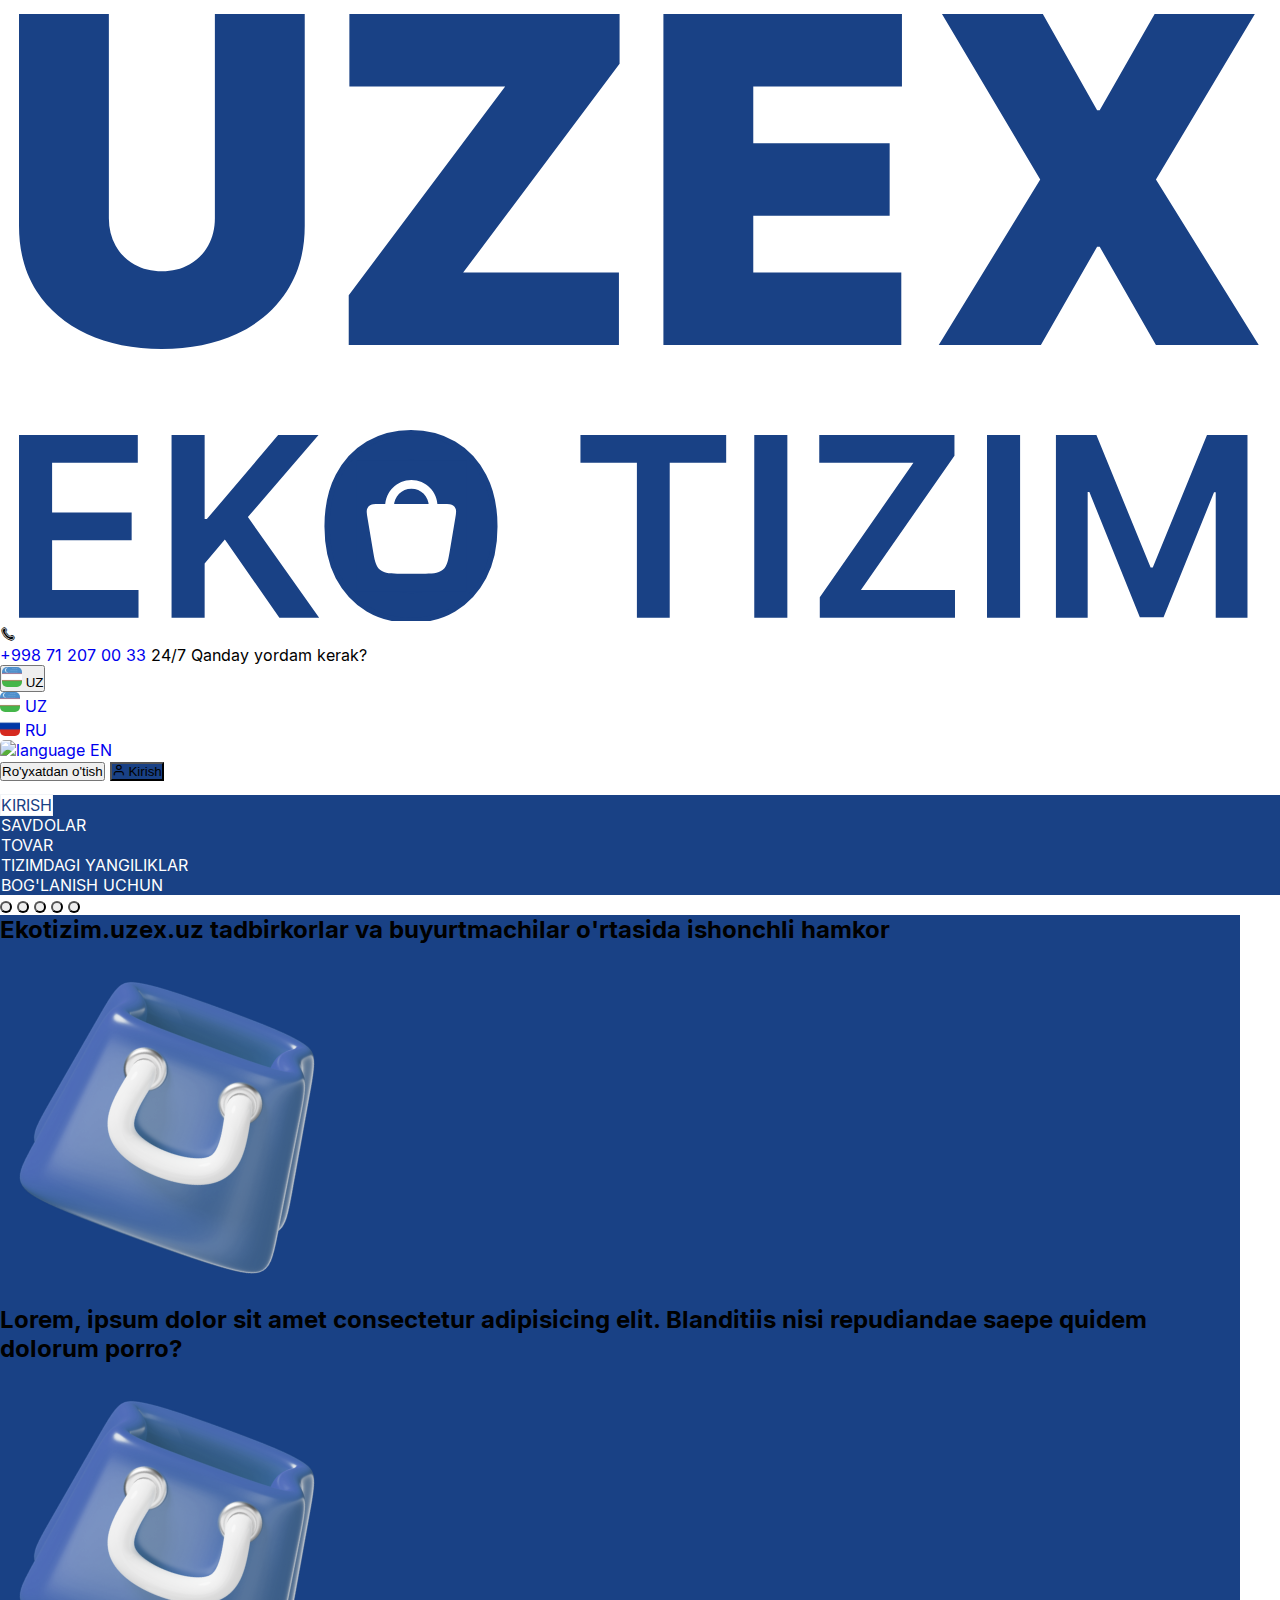
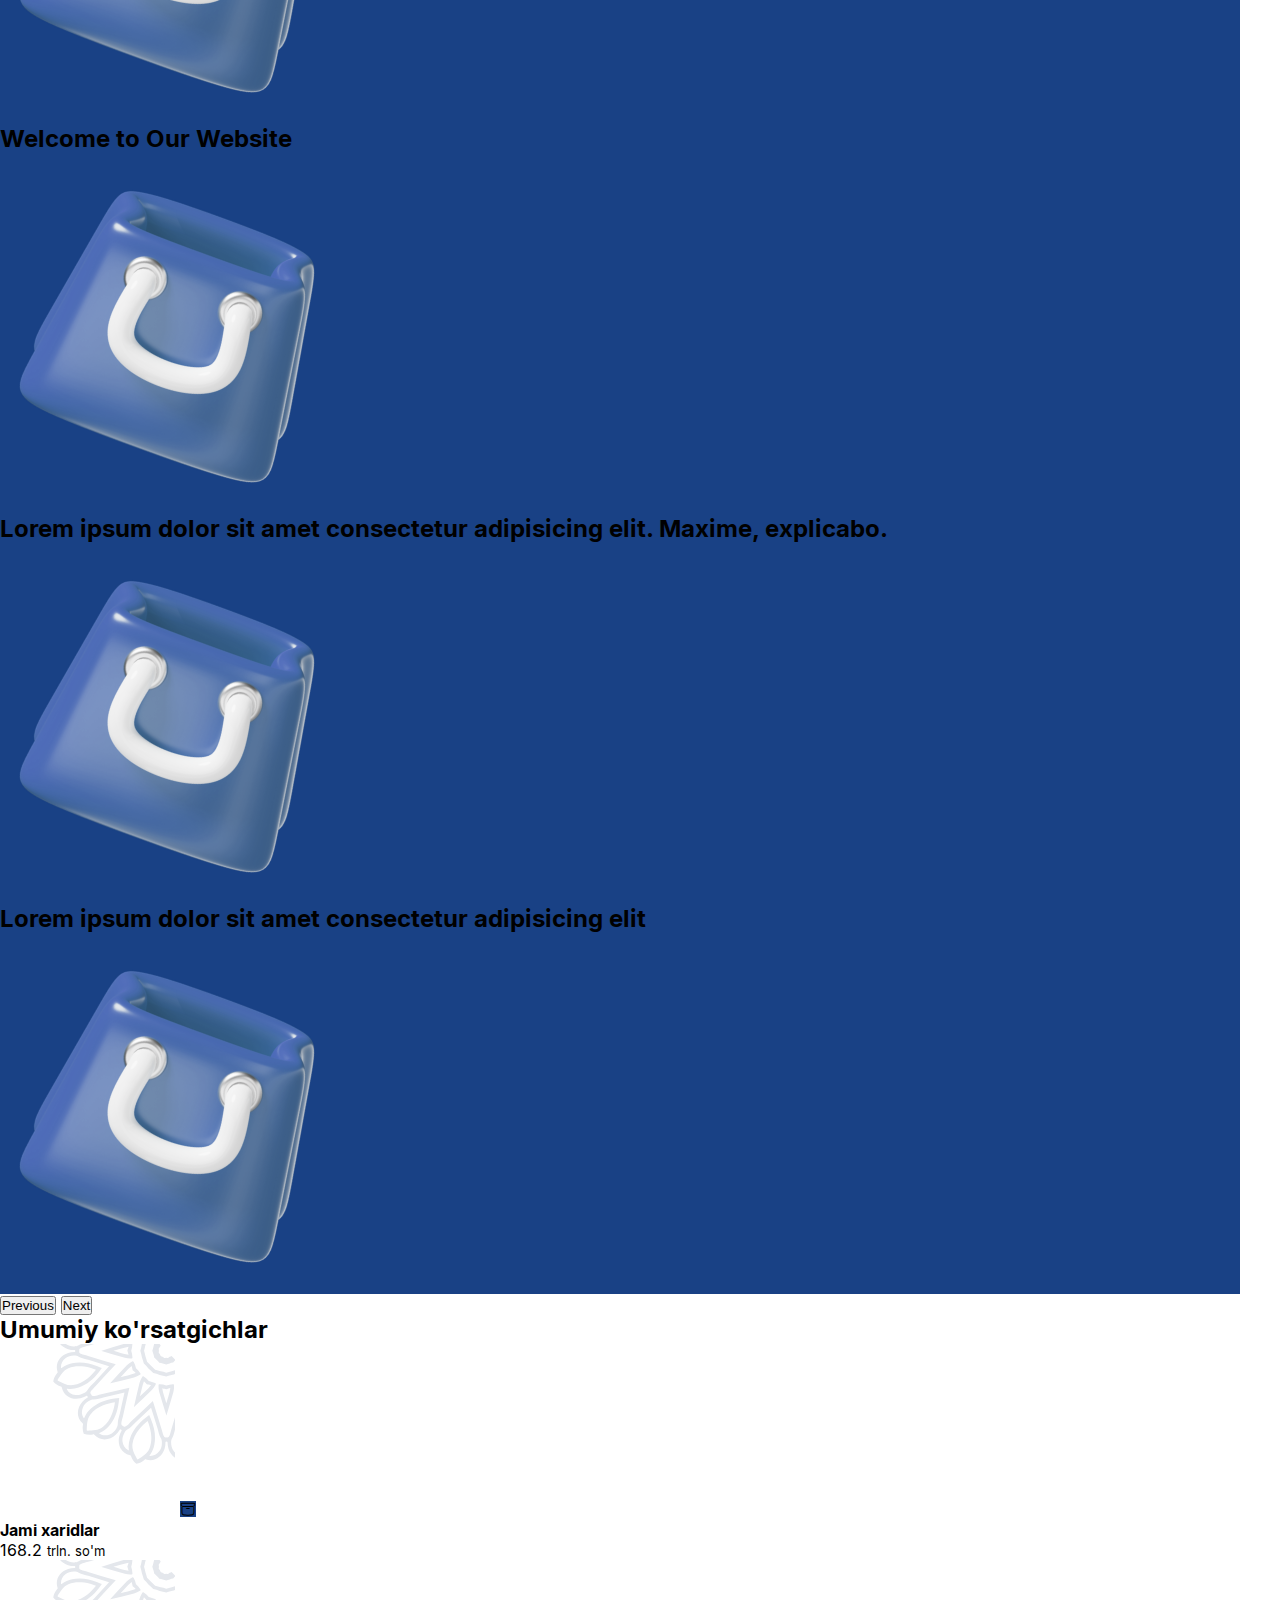
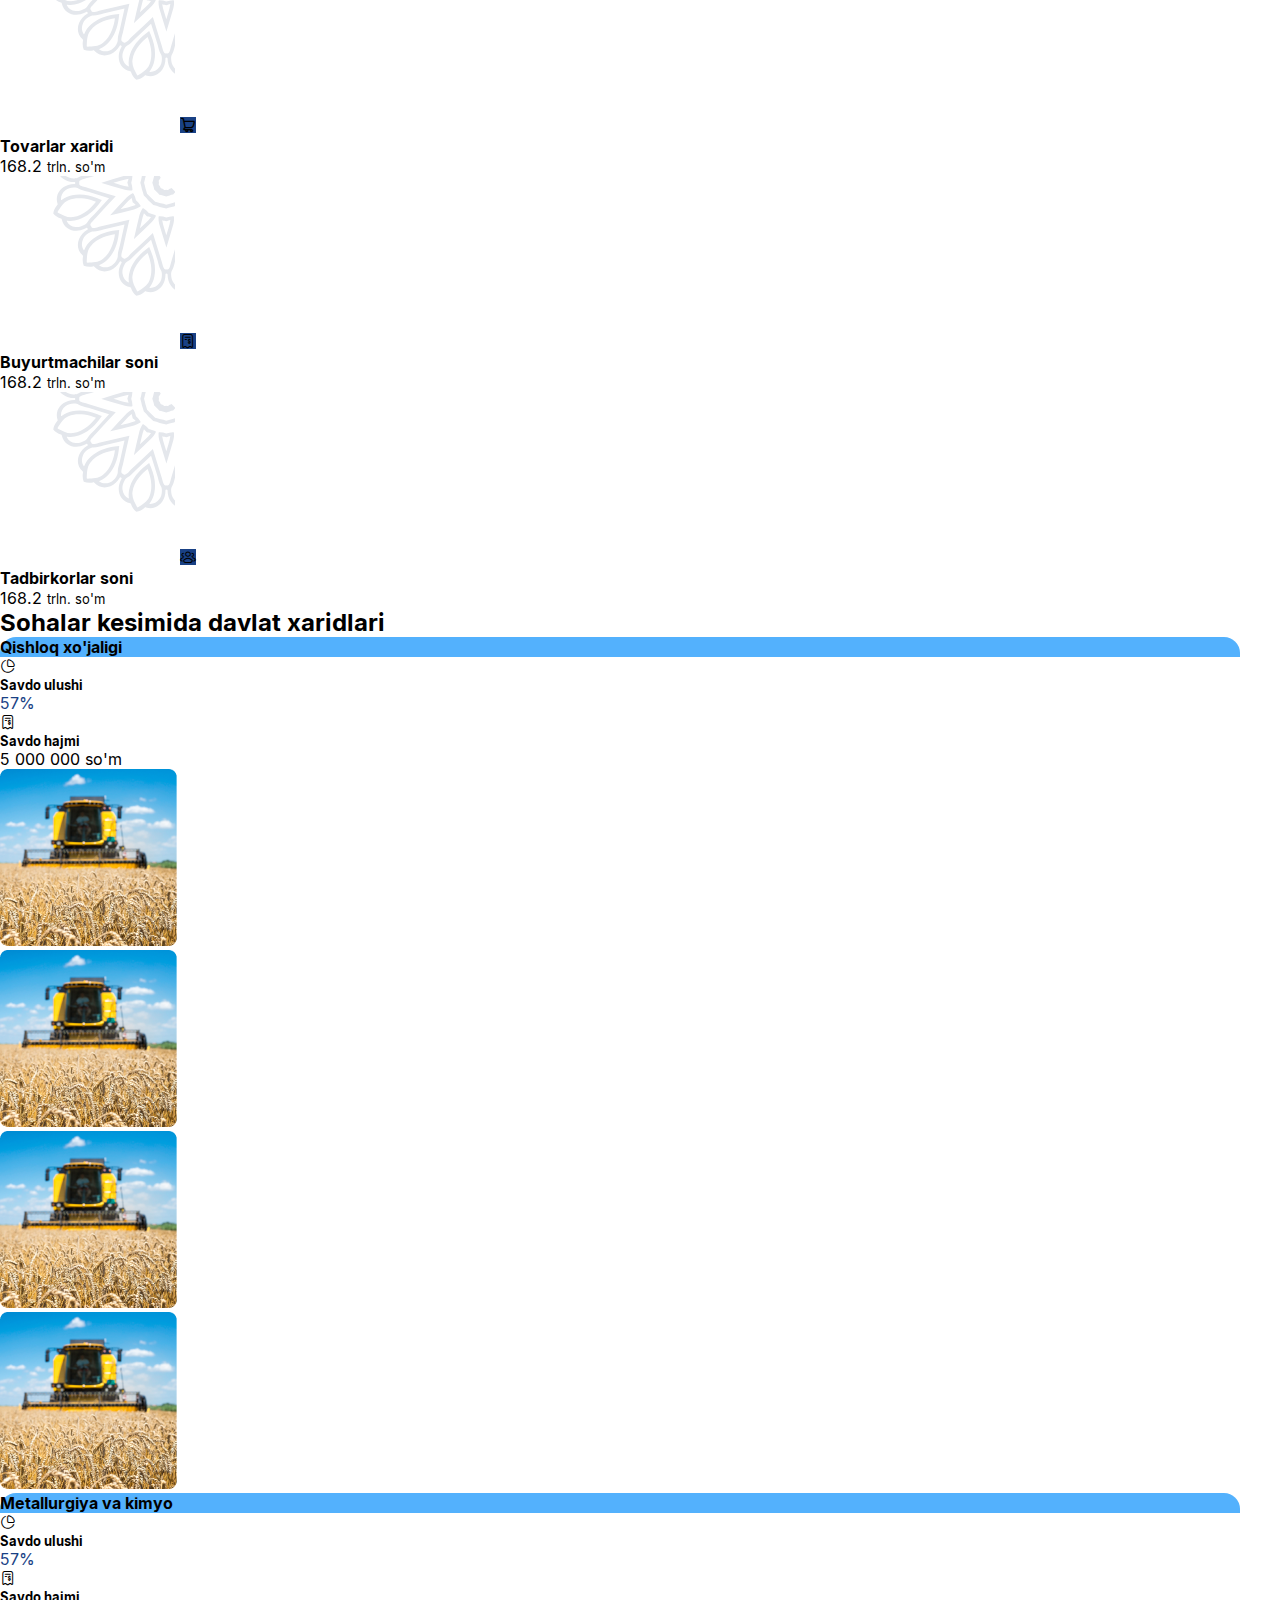
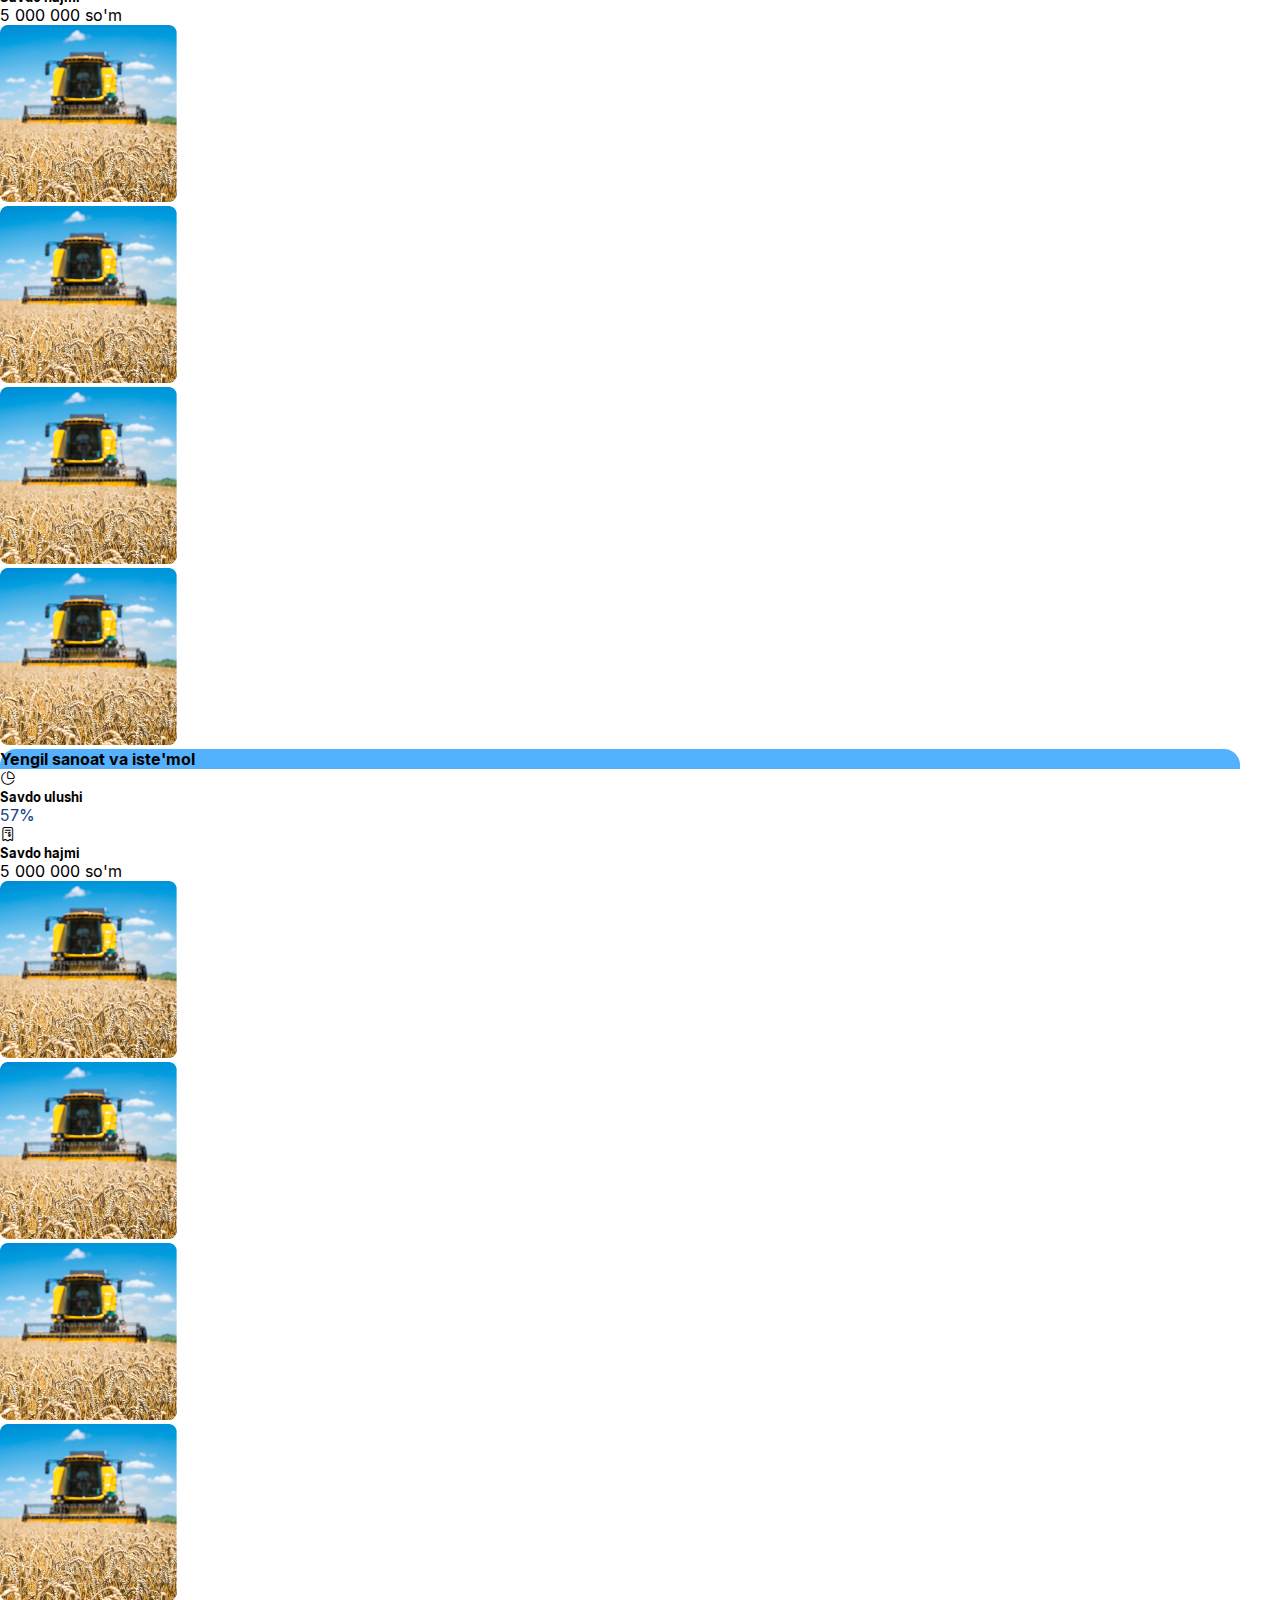
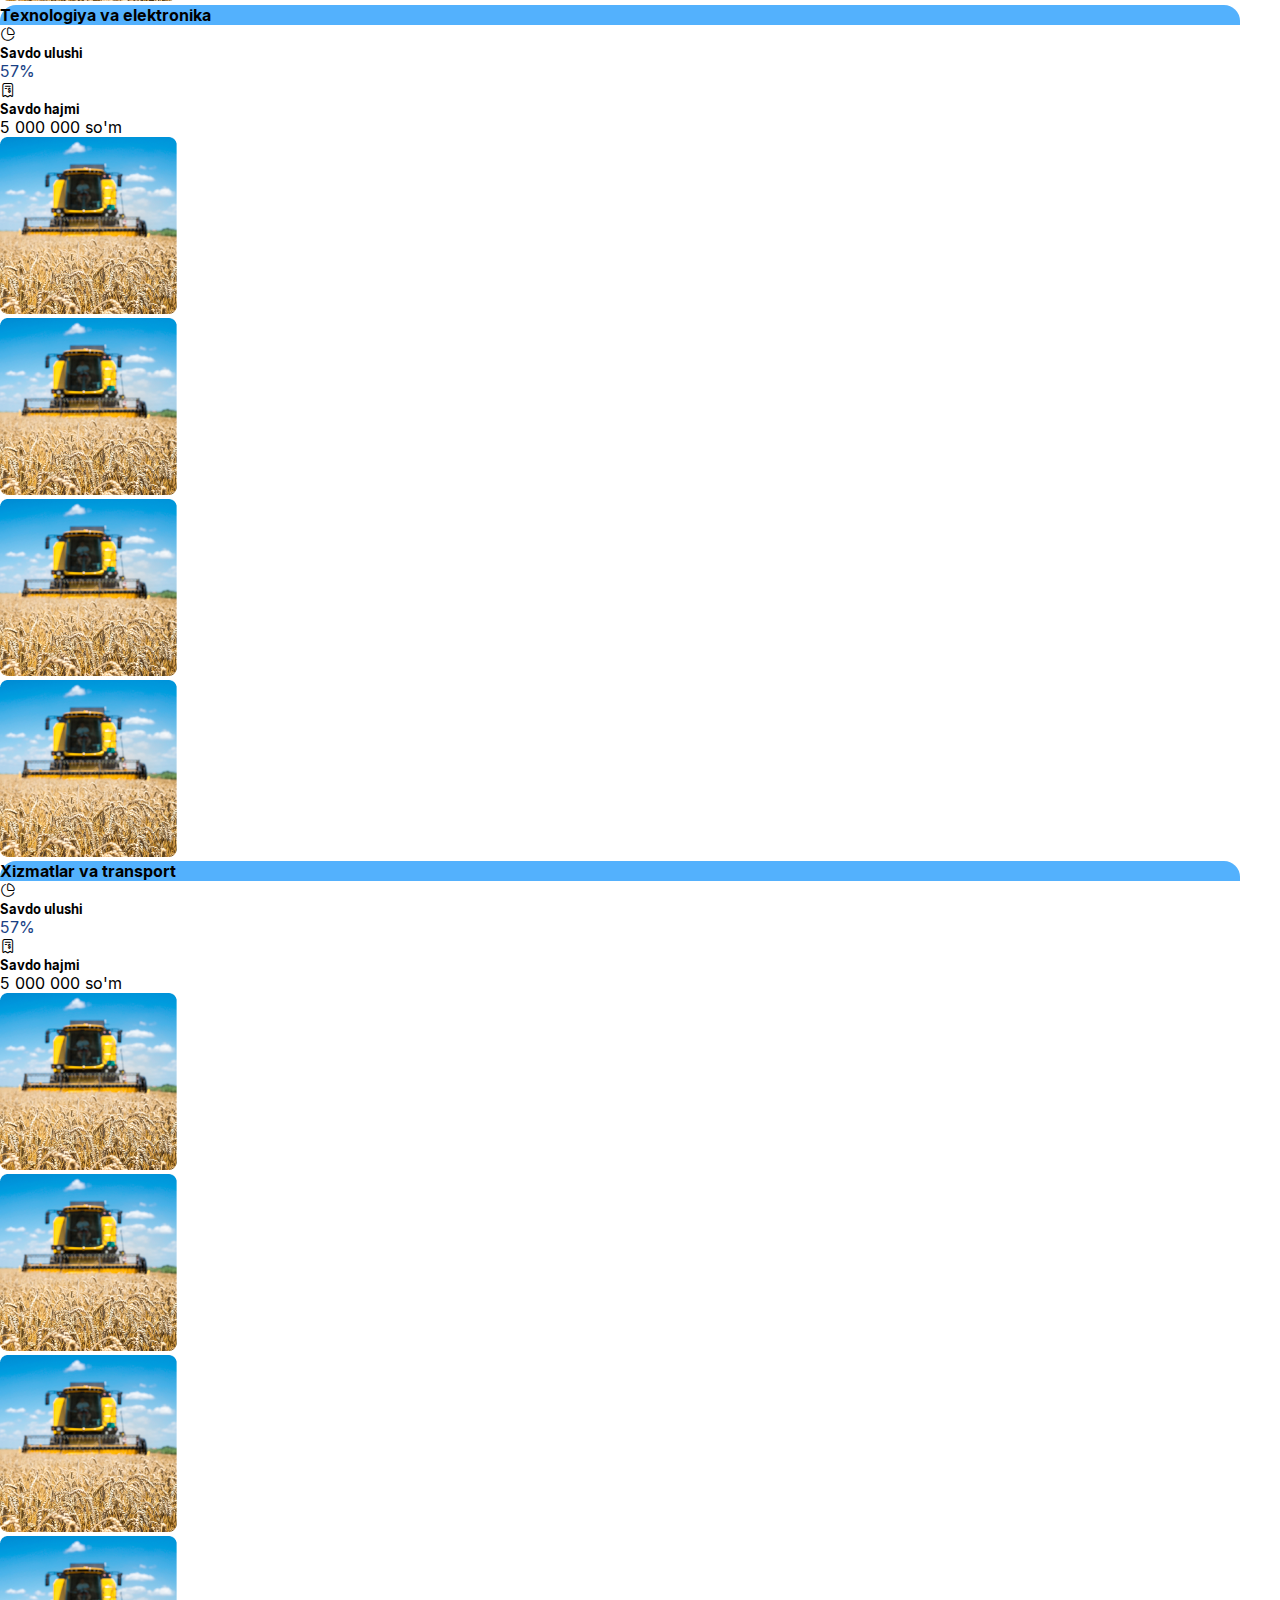
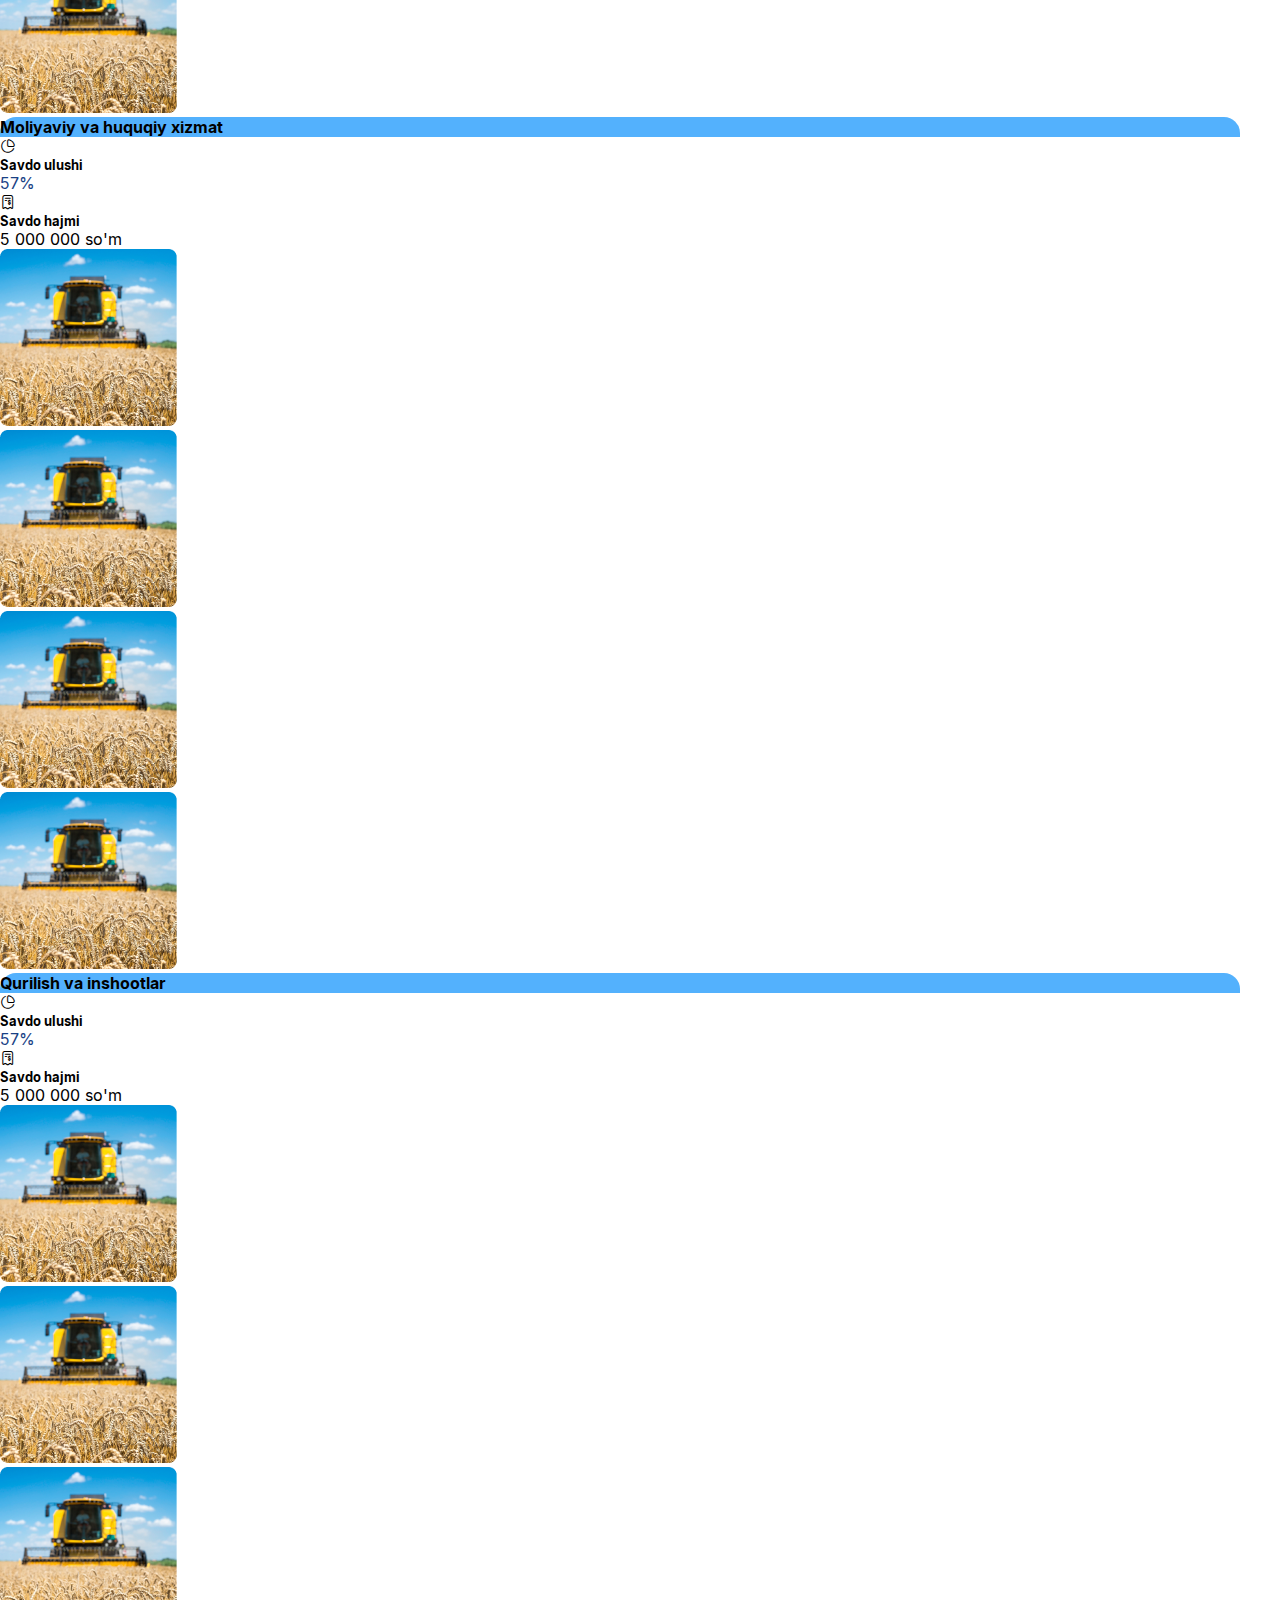
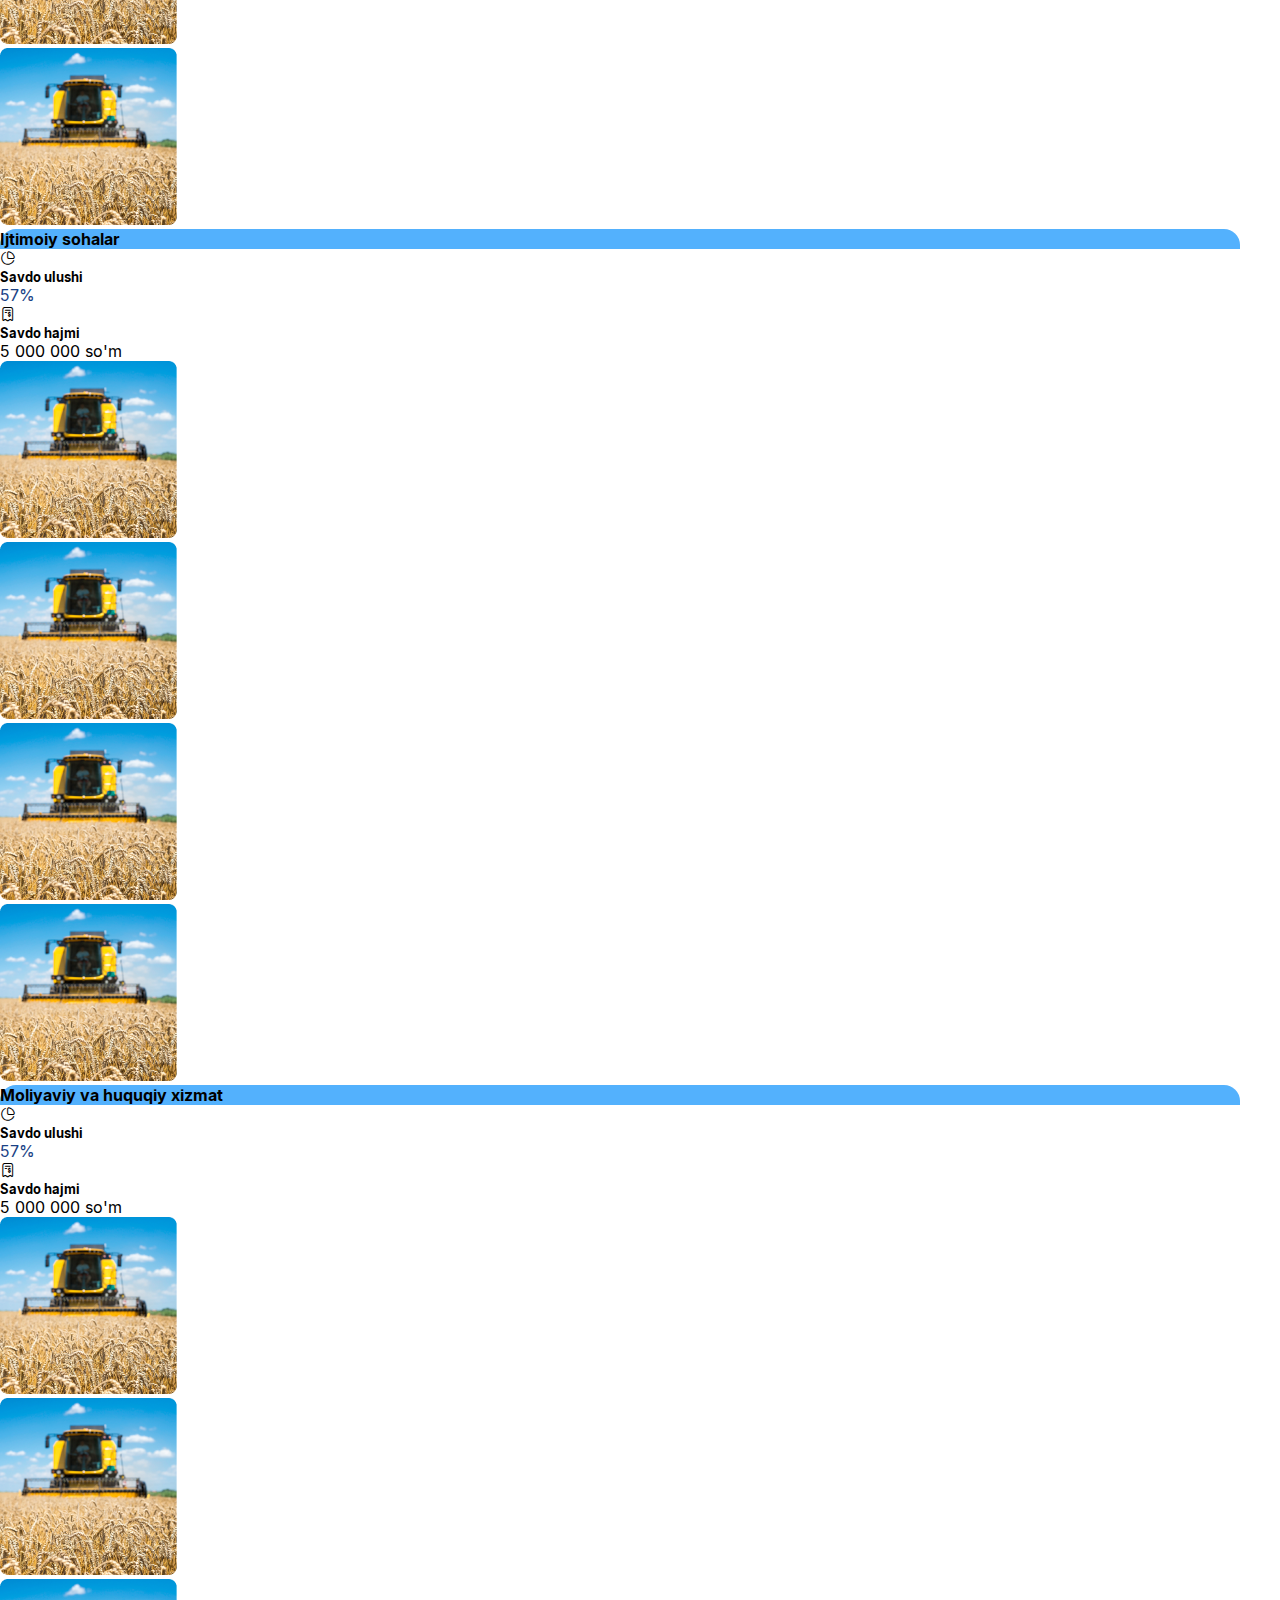
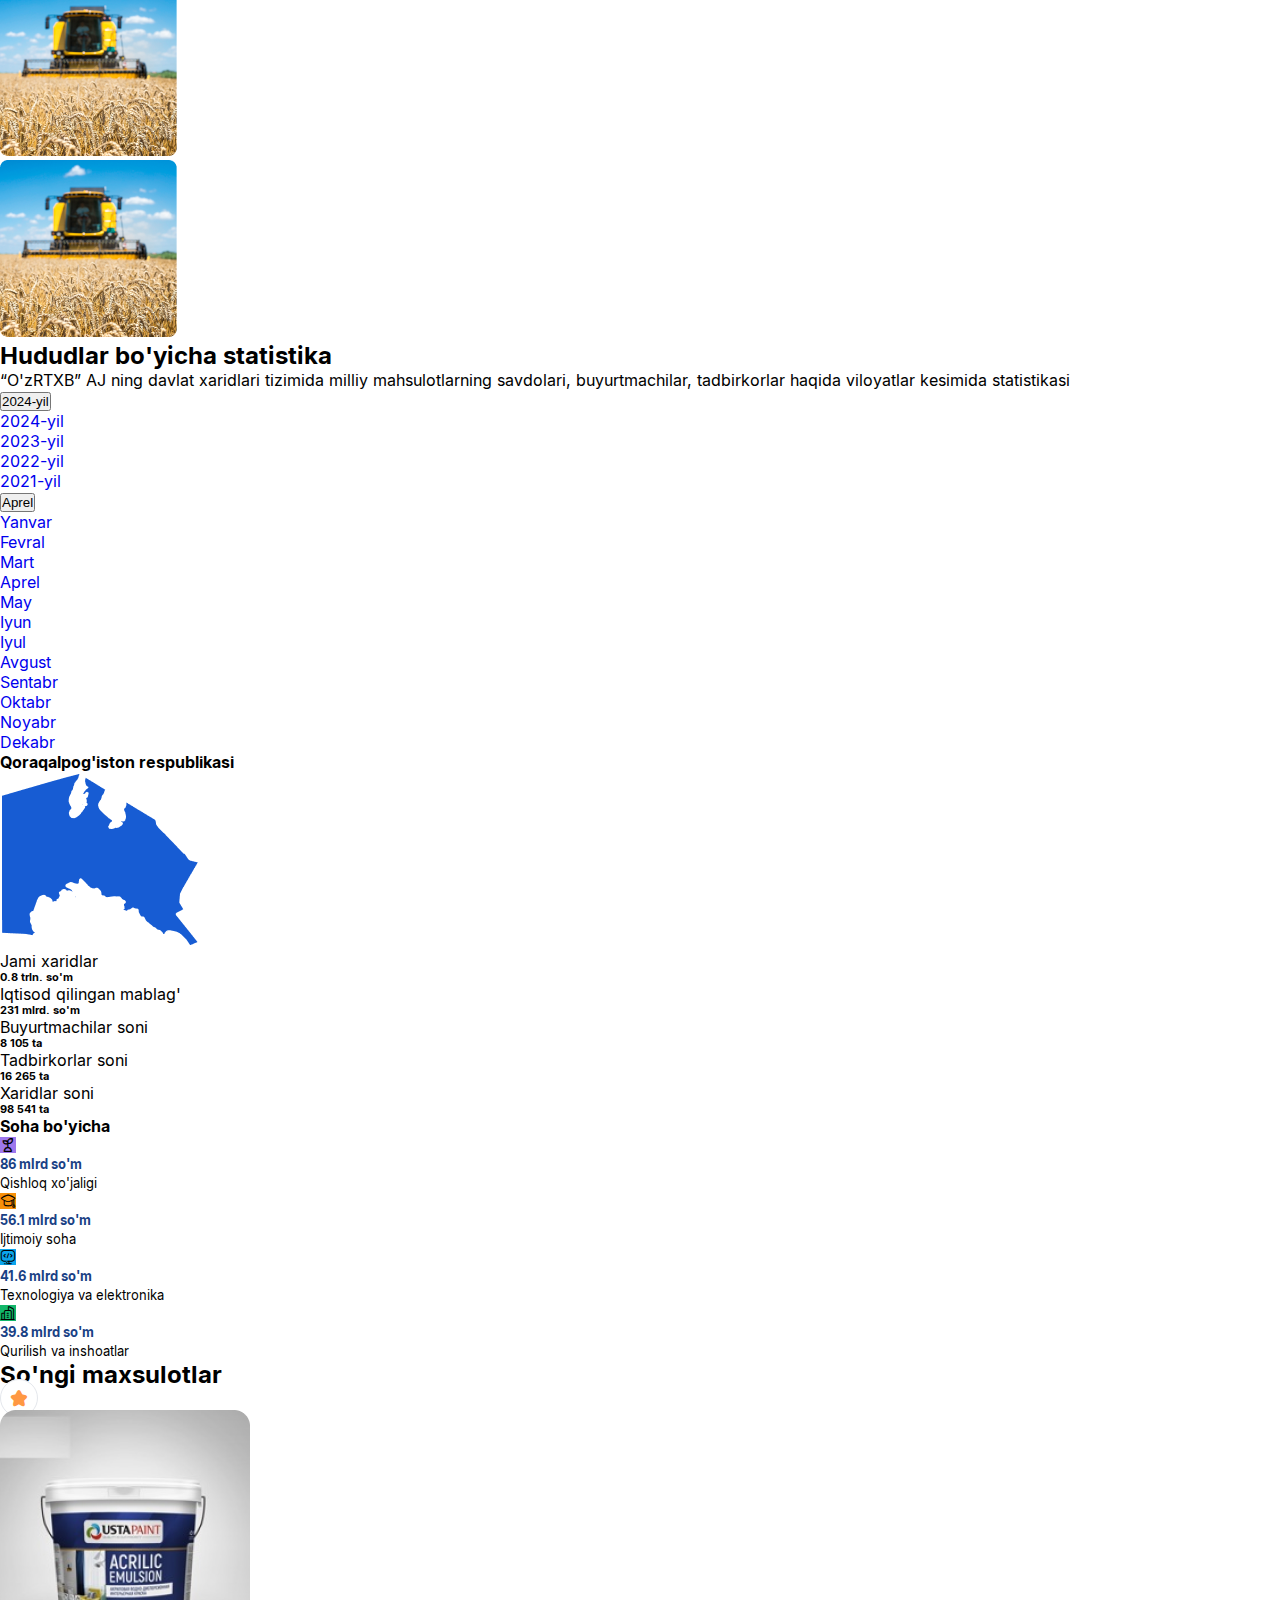
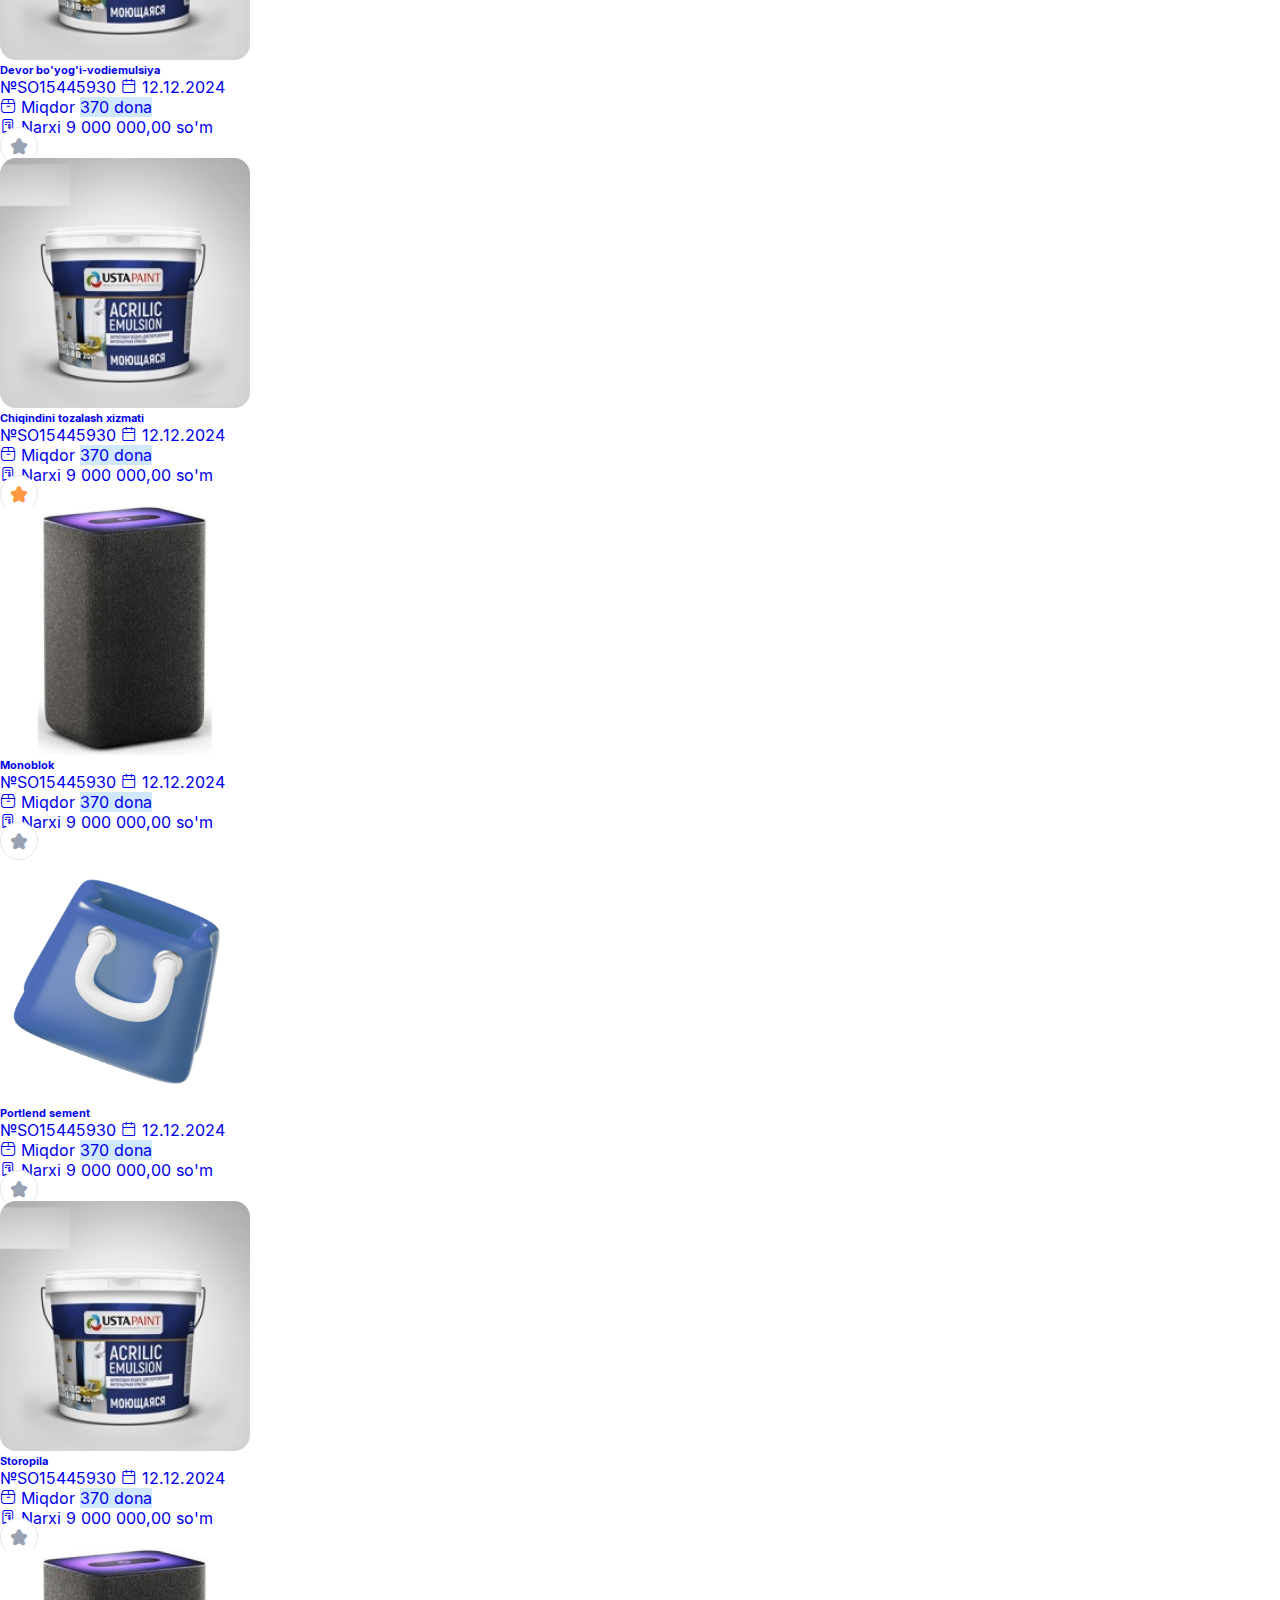
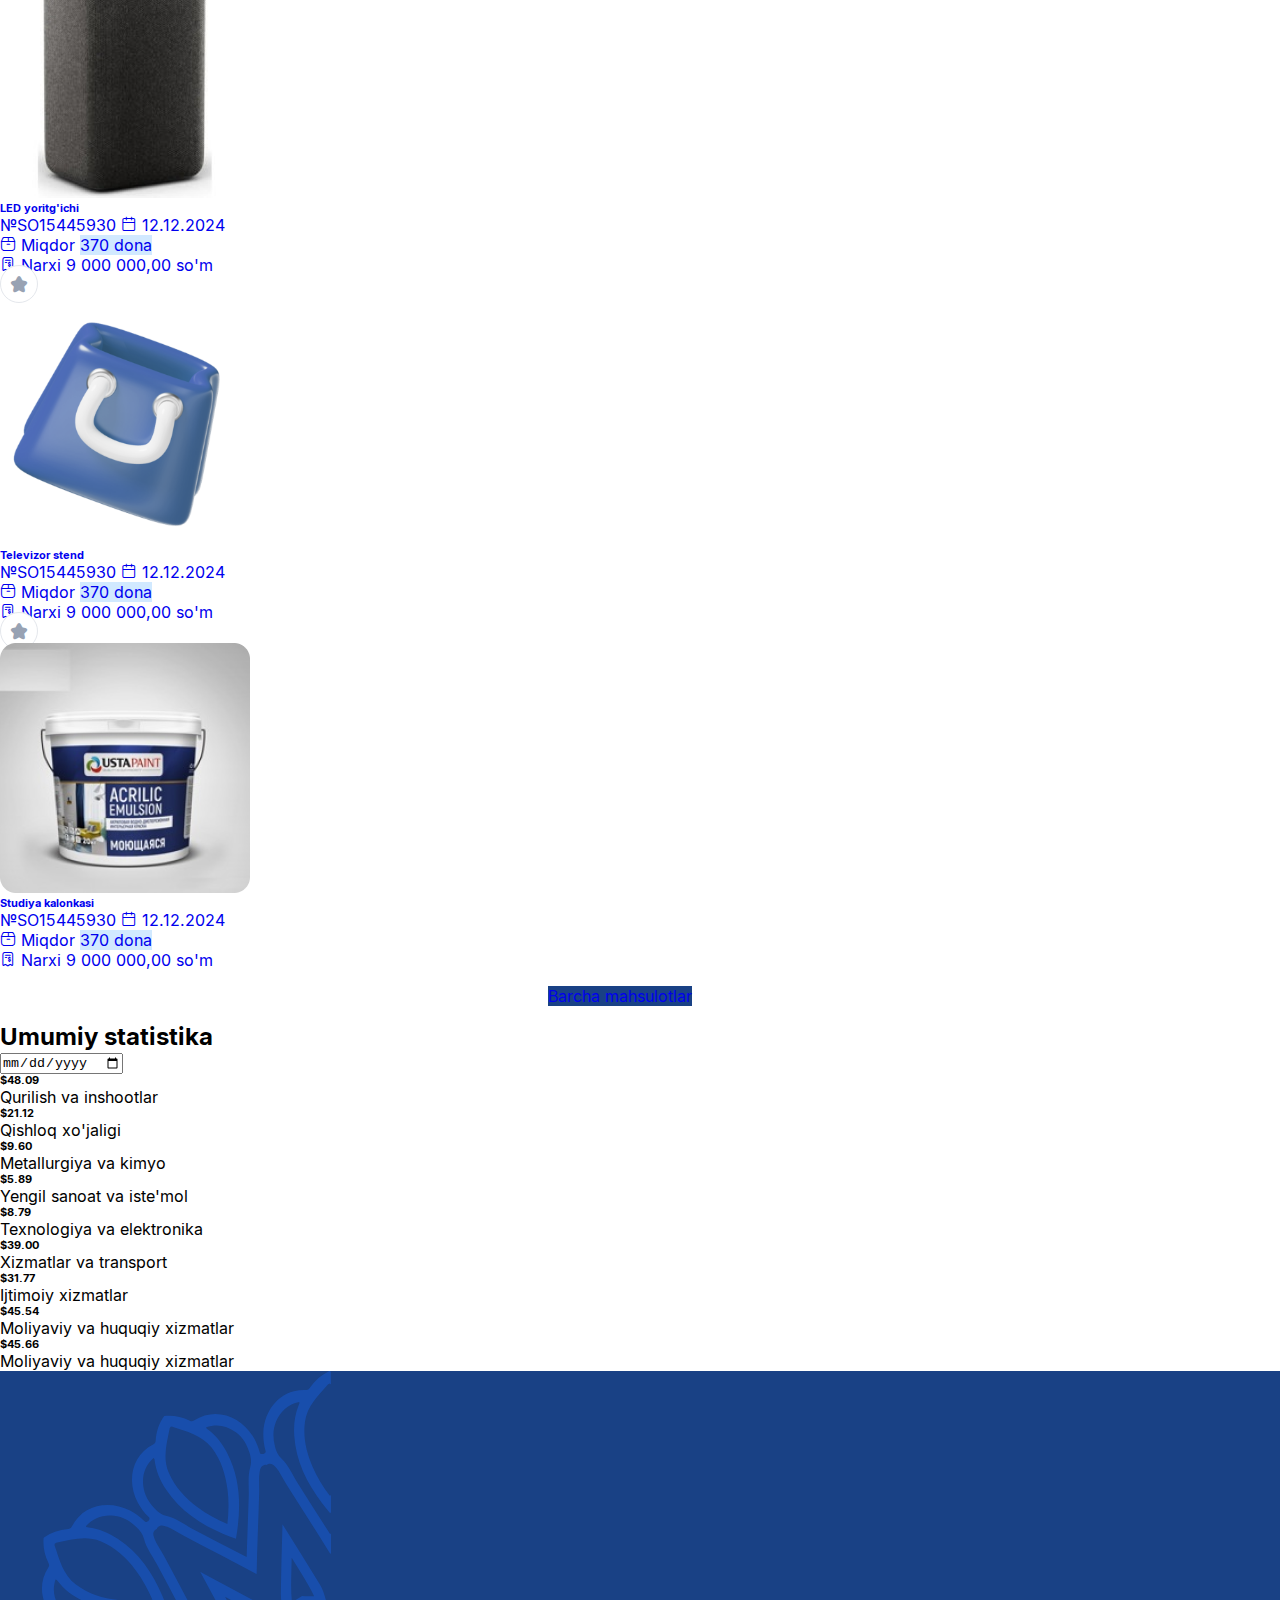
==== commit 60ff9790: "product details finished" ====
--- a/index.html
+++ b/index.html
@@ -818,7 +818,7 @@
             <div class="row g-3">
 
                 <!-- Product Box 1 -->
-                <div class="col-md-6 col-lg-3">
+                <a class="col-md-6 col-lg-3" href="./product-details.html">
                     <div
                         class="hover-shadow border rounded-4 position-relative p-3 custom-transition h-100 d-flex flex-column justify-content-between ">
                         <!-- Star Icon -->
@@ -830,10 +830,10 @@
                         <!-- Product Info -->
                         <div class="product-info">
                             <!-- Title -->
-                            <h6 class="mb-2 fs-5 fw-semibold">Devor bo'yog'i-vodiemulsiya</h6>
+                            <h6 class="mb-2 fs-5 fw-semibold text-black">Devor bo'yog'i-vodiemulsiya</h6>
                             <!-- Product Number and Date -->
                             <div class="d-flex justify-content-between mb-2">
-                                <span class="fs-6">№SO15445930</span>
+                                <span class="fs-6 text-black">№SO15445930</span>
                                 <span class="d-flex align-items-center fs-6 border px-2 rounded-3 bg-light text-black">
                                     <i class="icon-calendar me-2 text-muted"></i>
                                     12.12.2024
@@ -857,10 +857,10 @@
                             </div>
                         </div>
                     </div>
-                </div>
+                </a>
 
                 <!-- Product Box 2 -->
-                <div class="col-md-6 col-lg-3">
+                <a class="col-md-6 col-lg-3" href="./product-details.html">
                     <div
                         class="hover-shadow border rounded-4 position-relative p-3 custom-transition h-100 d-flex flex-column justify-content-between">
                         <!-- Star Icon -->
@@ -872,10 +872,10 @@
                         <!-- Product Info -->
                         <div class="product-info">
                             <!-- Title -->
-                            <h6 class="mb-2 fs-5 fw-semibold">Chiqindini tozalash xizmati</h6>
+                            <h6 class="mb-2 fs-5 fw-semibold text-black">Chiqindini tozalash xizmati</h6>
                             <!-- Product Number and Date -->
                             <div class="d-flex justify-content-between mb-2">
-                                <span class="fs-6">№SO15445930</span>
+                                <span class="fs-6 text-black">№SO15445930</span>
                                 <span class="d-flex align-items-center fs-6 border px-2 rounded-3 bg-light text-black">
                                     <i class="icon-calendar me-2 text-muted"></i>
                                     12.12.2024
@@ -899,25 +899,25 @@
                             </div>
                         </div>
                     </div>
-                </div>
+                </a>
 
                 <!-- Product Box 3 -->
-                <div class="col-md-6 col-lg-3">
+                <a class="col-md-6 col-lg-3" href="./product-details.html">
                     <div
                         class="hover-shadow border rounded-4 position-relative p-3 custom-transition h-100 d-flex flex-column justify-content-between">
                         <!-- Star Icon -->
                         <i class="icon-star position-absolute liked"></i>
                         <!-- Product Image -->
                         <div class="product-img mb-3 text-center">
-                            <img src="./assets/images/product-img-1.png" alt="Product 1" />
+                            <img src="./assets/images/product-img-2.png" alt="Product 2" />
                         </div>
                         <!-- Product Info -->
                         <div class="product-info">
                             <!-- Title -->
-                            <h6 class="mb-2 fs-5 fw-semibold">Monoblok</h6>
+                            <h6 class="mb-2 fs-5 fw-semibold text-black">Monoblok</h6>
                             <!-- Product Number and Date -->
                             <div class="d-flex justify-content-between mb-2">
-                                <span class="fs-6">№SO15445930</span>
+                                <span class="fs-6 text-black">№SO15445930</span>
                                 <span class="d-flex align-items-center fs-6 border px-2 rounded-3 bg-light text-black">
                                     <i class="icon-calendar me-2 text-muted"></i>
                                     12.12.2024
@@ -941,10 +941,52 @@
                             </div>
                         </div>
                     </div>
-                </div>
+                </a>
 
                 <!-- Product Box 4 -->
-                <div class="col-md-6 col-lg-3">
+                <a class="col-md-6 col-lg-3" href="./product-details.html">
+                    <div
+                        class="hover-shadow border rounded-4 position-relative p-3 custom-transition h-100 d-flex flex-column justify-content-between">
+                        <!-- Star Icon -->
+                        <i class="icon-star position-absolute"></i>
+                        <!-- Product Image -->
+                        <div class="product-img mb-3 text-center">
+                            <img src="./assets/images/bag.png" alt="Product 3" />
+                        </div>
+                        <!-- Product Info -->
+                        <div class="product-info">
+                            <!-- Title -->
+                            <h6 class="mb-2 fs-5 fw-semibold text-black">Portlend sement</h6>
+                            <!-- Product Number and Date -->
+                            <div class="d-flex justify-content-between mb-2">
+                                <span class="fs-6 text-black">№SO15445930</span>
+                                <span class="d-flex align-items-center fs-6 border px-2 rounded-3 bg-light text-black">
+                                    <i class="icon-calendar me-2 text-muted"></i>
+                                    12.12.2024
+                                </span>
+                            </div>
+                            <!-- Quantity -->
+                            <div class="d-flex justify-content-between mb-2">
+                                <span class="d-flex align-items-center text-muted">
+                                    <i class="icon-quantity me-2"></i>
+                                    Miqdor
+                                </span>
+                                <span class="border border-primary px-2 rounded-4 bg-blue-100">370 dona</span>
+                            </div>
+                            <!-- Price -->
+                            <div class="d-flex justify-content-between">
+                                <span class="d-flex align-items-center text-muted">
+                                    <i class="icon-invoice me-2"></i>
+                                    Narxi
+                                </span>
+                                <span class="text-primary fw-semibold">9 000 000,00 so'm</span>
+                            </div>
+                        </div>
+                    </div>
+                </a>
+
+                <!-- Product Box 5 -->
+                <a class="col-md-6 col-lg-3" href="./product-details.html">
                     <div
                         class="hover-shadow border rounded-4 position-relative p-3 custom-transition h-100 d-flex flex-column justify-content-between">
                         <!-- Star Icon -->
@@ -956,10 +998,10 @@
                         <!-- Product Info -->
                         <div class="product-info">
                             <!-- Title -->
-                            <h6 class="mb-2 fs-5 fw-semibold">Portlend sement</h6>
+                            <h6 class="mb-2 fs-5 fw-semibold text-black">Storopila</h6>
                             <!-- Product Number and Date -->
                             <div class="d-flex justify-content-between mb-2">
-                                <span class="fs-6">№SO15445930</span>
+                                <span class="fs-6 text-black">№SO15445930</span>
                                 <span class="d-flex align-items-center fs-6 border px-2 rounded-3 bg-light text-black">
                                     <i class="icon-calendar me-2 text-muted"></i>
                                     12.12.2024
@@ -983,10 +1025,94 @@
                             </div>
                         </div>
                     </div>
-                </div>
-
-                <!-- Product Box 5 -->
-                <div class="col-md-6 col-lg-3">
+                </a>
+
+                <!-- Product Box 6 -->
+                <a class="col-md-6 col-lg-3" href="./product-details.html">
+                    <div
+                        class="hover-shadow border rounded-4 position-relative p-3 custom-transition h-100 d-flex flex-column justify-content-between">
+                        <!-- Star Icon -->
+                        <i class="icon-star position-absolute"></i>
+                        <!-- Product Image -->
+                        <div class="product-img mb-3 text-center">
+                            <img src="./assets/images/product-img-2.png" alt="Product 2" />
+                        </div>
+                        <!-- Product Info -->
+                        <div class="product-info">
+                            <!-- Title -->
+                            <h6 class="mb-2 fs-5 fw-semibold text-black">LED yoritg'ichi</h6>
+                            <!-- Product Number and Date -->
+                            <div class="d-flex justify-content-between mb-2">
+                                <span class="fs-6 text-black">№SO15445930</span>
+                                <span class="d-flex align-items-center fs-6 border px-2 rounded-3 bg-light text-black">
+                                    <i class="icon-calendar me-2 text-muted"></i>
+                                    12.12.2024
+                                </span>
+                            </div>
+                            <!-- Quantity -->
+                            <div class="d-flex justify-content-between mb-2">
+                                <span class="d-flex align-items-center text-muted">
+                                    <i class="icon-quantity me-2"></i>
+                                    Miqdor
+                                </span>
+                                <span class="border border-primary px-2 rounded-4 bg-blue-100">370 dona</span>
+                            </div>
+                            <!-- Price -->
+                            <div class="d-flex justify-content-between">
+                                <span class="d-flex align-items-center text-muted">
+                                    <i class="icon-invoice me-2"></i>
+                                    Narxi
+                                </span>
+                                <span class="text-primary fw-semibold">9 000 000,00 so'm</span>
+                            </div>
+                        </div>
+                    </div>
+                </a>
+
+                <!-- Product Box 7 -->
+                <a class="col-md-6 col-lg-3" href="./product-details.html">
+                    <div
+                        class="hover-shadow border rounded-4 position-relative p-3 custom-transition h-100 d-flex flex-column justify-content-between">
+                        <!-- Star Icon -->
+                        <i class="icon-star position-absolute"></i>
+                        <!-- Product Image -->
+                        <div class="product-img mb-3 text-center">
+                            <img src="./assets/images/bag.png" alt="Product 3" />
+                        </div>
+                        <!-- Product Info -->
+                        <div class="product-info">
+                            <!-- Title -->
+                            <h6 class="mb-2 fs-5 fw-semibold text-black">Televizor stend</h6>
+                            <!-- Product Number and Date -->
+                            <div class="d-flex justify-content-between mb-2">
+                                <span class="fs-6 text-black">№SO15445930</span>
+                                <span class="d-flex align-items-center fs-6 border px-2 rounded-3 bg-light text-black">
+                                    <i class="icon-calendar me-2 text-muted"></i>
+                                    12.12.2024
+                                </span>
+                            </div>
+                            <!-- Quantity -->
+                            <div class="d-flex justify-content-between mb-2">
+                                <span class="d-flex align-items-center text-muted">
+                                    <i class="icon-quantity me-2"></i>
+                                    Miqdor
+                                </span>
+                                <span class="border border-primary px-2 rounded-4 bg-blue-100">370 dona</span>
+                            </div>
+                            <!-- Price -->
+                            <div class="d-flex justify-content-between">
+                                <span class="d-flex align-items-center text-muted">
+                                    <i class="icon-invoice me-2"></i>
+                                    Narxi
+                                </span>
+                                <span class="text-primary fw-semibold">9 000 000,00 so'm</span>
+                            </div>
+                        </div>
+                    </div>
+                </a>
+
+                <!-- Product Box 8 -->
+                <a class="col-md-6 col-lg-3" href="./product-details.html">
                     <div
                         class="hover-shadow border rounded-4 position-relative p-3 custom-transition h-100 d-flex flex-column justify-content-between">
                         <!-- Star Icon -->
@@ -998,10 +1124,10 @@
                         <!-- Product Info -->
                         <div class="product-info">
                             <!-- Title -->
-                            <h6 class="mb-2 fs-5 fw-semibold">Storopila</h6>
+                            <h6 class="mb-2 fs-5 fw-semibold text-black">Studiya kalonkasi</h6>
                             <!-- Product Number and Date -->
                             <div class="d-flex justify-content-between mb-2">
-                                <span class="fs-6">№SO15445930</span>
+                                <span class="fs-6 text-black">№SO15445930</span>
                                 <span class="d-flex align-items-center fs-6 border px-2 rounded-3 bg-light text-black">
                                     <i class="icon-calendar me-2 text-muted"></i>
                                     12.12.2024
@@ -1025,133 +1151,8 @@
                             </div>
                         </div>
                     </div>
-                </div>
-
-                <!-- Product Box 6 -->
-                <div class="col-md-6 col-lg-3">
-                    <div
-                        class="hover-shadow border rounded-4 position-relative p-3 custom-transition h-100 d-flex flex-column justify-content-between">
-                        <!-- Star Icon -->
-                        <i class="icon-star position-absolute"></i>
-                        <!-- Product Image -->
-                        <div class="product-img mb-3 text-center">
-                            <img src="./assets/images/product-img-1.png" alt="Product 1" />
-                        </div>
-                        <!-- Product Info -->
-                        <div class="product-info">
-                            <!-- Title -->
-                            <h6 class="mb-2 fs-5 fw-semibold">LED yoritg'ichi</h6>
-                            <!-- Product Number and Date -->
-                            <div class="d-flex justify-content-between mb-2">
-                                <span class="fs-6">№SO15445930</span>
-                                <span class="d-flex align-items-center fs-6 border px-2 rounded-3 bg-light text-black">
-                                    <i class="icon-calendar me-2 text-muted"></i>
-                                    12.12.2024
-                                </span>
-                            </div>
-                            <!-- Quantity -->
-                            <div class="d-flex justify-content-between mb-2">
-                                <span class="d-flex align-items-center text-muted">
-                                    <i class="icon-quantity me-2"></i>
-                                    Miqdor
-                                </span>
-                                <span class="border border-primary px-2 rounded-4 bg-blue-100">370 dona</span>
-                            </div>
-                            <!-- Price -->
-                            <div class="d-flex justify-content-between">
-                                <span class="d-flex align-items-center text-muted">
-                                    <i class="icon-invoice me-2"></i>
-                                    Narxi
-                                </span>
-                                <span class="text-primary fw-semibold">9 000 000,00 so'm</span>
-                            </div>
-                        </div>
-                    </div>
-                </div>
-
-                <!-- Product Box 7 -->
-                <div class="col-md-6 col-lg-3">
-                    <div
-                        class="hover-shadow border rounded-4 position-relative p-3 custom-transition h-100 d-flex flex-column justify-content-between">
-                        <!-- Star Icon -->
-                        <i class="icon-star position-absolute"></i>
-                        <!-- Product Image -->
-                        <div class="product-img mb-3 text-center">
-                            <img src="./assets/images/product-img-1.png" alt="Product 1" />
-                        </div>
-                        <!-- Product Info -->
-                        <div class="product-info">
-                            <!-- Title -->
-                            <h6 class="mb-2 fs-5 fw-semibold">Studiya kalonkasi</h6>
-                            <!-- Product Number and Date -->
-                            <div class="d-flex justify-content-between mb-2">
-                                <span class="fs-6">№SO15445930</span>
-                                <span class="d-flex align-items-center fs-6 border px-2 rounded-3 bg-light text-black">
-                                    <i class="icon-calendar me-2 text-muted"></i>
-                                    12.12.2024
-                                </span>
-                            </div>
-                            <!-- Quantity -->
-                            <div class="d-flex justify-content-between mb-2">
-                                <span class="d-flex align-items-center text-muted">
-                                    <i class="icon-quantity me-2"></i>
-                                    Miqdor
-                                </span>
-                                <span class="border border-primary px-2 rounded-4 bg-blue-100">370 dona</span>
-                            </div>
-                            <!-- Price -->
-                            <div class="d-flex justify-content-between">
-                                <span class="d-flex align-items-center text-muted">
-                                    <i class="icon-invoice me-2"></i>
-                                    Narxi
-                                </span>
-                                <span class="text-primary fw-semibold">9 000 000,00 so'm</span>
-                            </div>
-                        </div>
-                    </div>
-                </div>
-
-                <!-- Product Box 8 -->
-                <div class="col-md-6 col-lg-3">
-                    <div
-                        class="hover-shadow border rounded-4 position-relative p-3 custom-transition h-100 d-flex flex-column justify-content-between">
-                        <!-- Star Icon -->
-                        <i class="icon-star position-absolute"></i>
-                        <!-- Product Image -->
-                        <div class="product-img mb-3 text-center">
-                            <img src="./assets/images/product-img-1.png" alt="Product 1" />
-                        </div>
-                        <!-- Product Info -->
-                        <div class="product-info">
-                            <!-- Title -->
-                            <h6 class="mb-2 fs-5 fw-semibold">Televizor stend</h6>
-                            <!-- Product Number and Date -->
-                            <div class="d-flex justify-content-between mb-2">
-                                <span class="fs-6">№SO15445930</span>
-                                <span class="d-flex align-items-center fs-6 border px-2 rounded-3 bg-light text-black">
-                                    <i class="icon-calendar me-2 text-muted"></i>
-                                    12.12.2024
-                                </span>
-                            </div>
-                            <!-- Quantity -->
-                            <div class="d-flex justify-content-between mb-2">
-                                <span class="d-flex align-items-center text-muted">
-                                    <i class="icon-quantity me-2"></i>
-                                    Miqdor
-                                </span>
-                                <span class="border border-primary px-2 rounded-4 bg-blue-100">370 dona</span>
-                            </div>
-                            <!-- Price -->
-                            <div class="d-flex justify-content-between">
-                                <span class="d-flex align-items-center text-muted">
-                                    <i class="icon-invoice me-2"></i>
-                                    Narxi
-                                </span>
-                                <span class="text-primary fw-semibold">9 000 000,00 so'm</span>
-                            </div>
-                        </div>
-                    </div>
-                </div>
+                </a>
+
             </div>
             <a href="./products-list.html" class="btn btn-primary load-btn">Barcha mahsulotlar</a>
         </section>
--- a/assets/css/global.css
+++ b/assets/css/global.css
@@ -156,6 +156,23 @@
     margin: 16px auto;
 }
 
+/* STAR ICON */
+
+.icon-star {
+    font-size: 18px;
+    line-height: 18px;
+    border-radius: 50%;
+    background-color: var(--white);
+    color: var(--gray-400);
+    border: 1px solid var(--gray-200);
+    padding: 9px;
+    cursor: pointer;
+}
+
+.icon-star.liked {
+    color: var(--orange);
+}
+
 /* Header style */
 
 .header_upper {
--- a/assets/css/home.css
+++ b/assets/css/home.css
@@ -30,21 +30,12 @@
 
 /* So'ngi maxsulotlar section styles */
 
-.icon-star {
-    font-size: 18px;
-    border-radius: 50%;
-    background-color: var(--white);
-    color: var(--gray-400);
-    border: 1px solid var(--gray-200);
-    padding: 8px;
-    cursor: pointer;
+#latest-products .icon-star {
     top: 10px;
     right: 10px;
 }
 
-.icon-star.liked {
-    color: var(--orange);
-}
+.product-img img{
+    max-width: 250px;
+  }
 
-
-
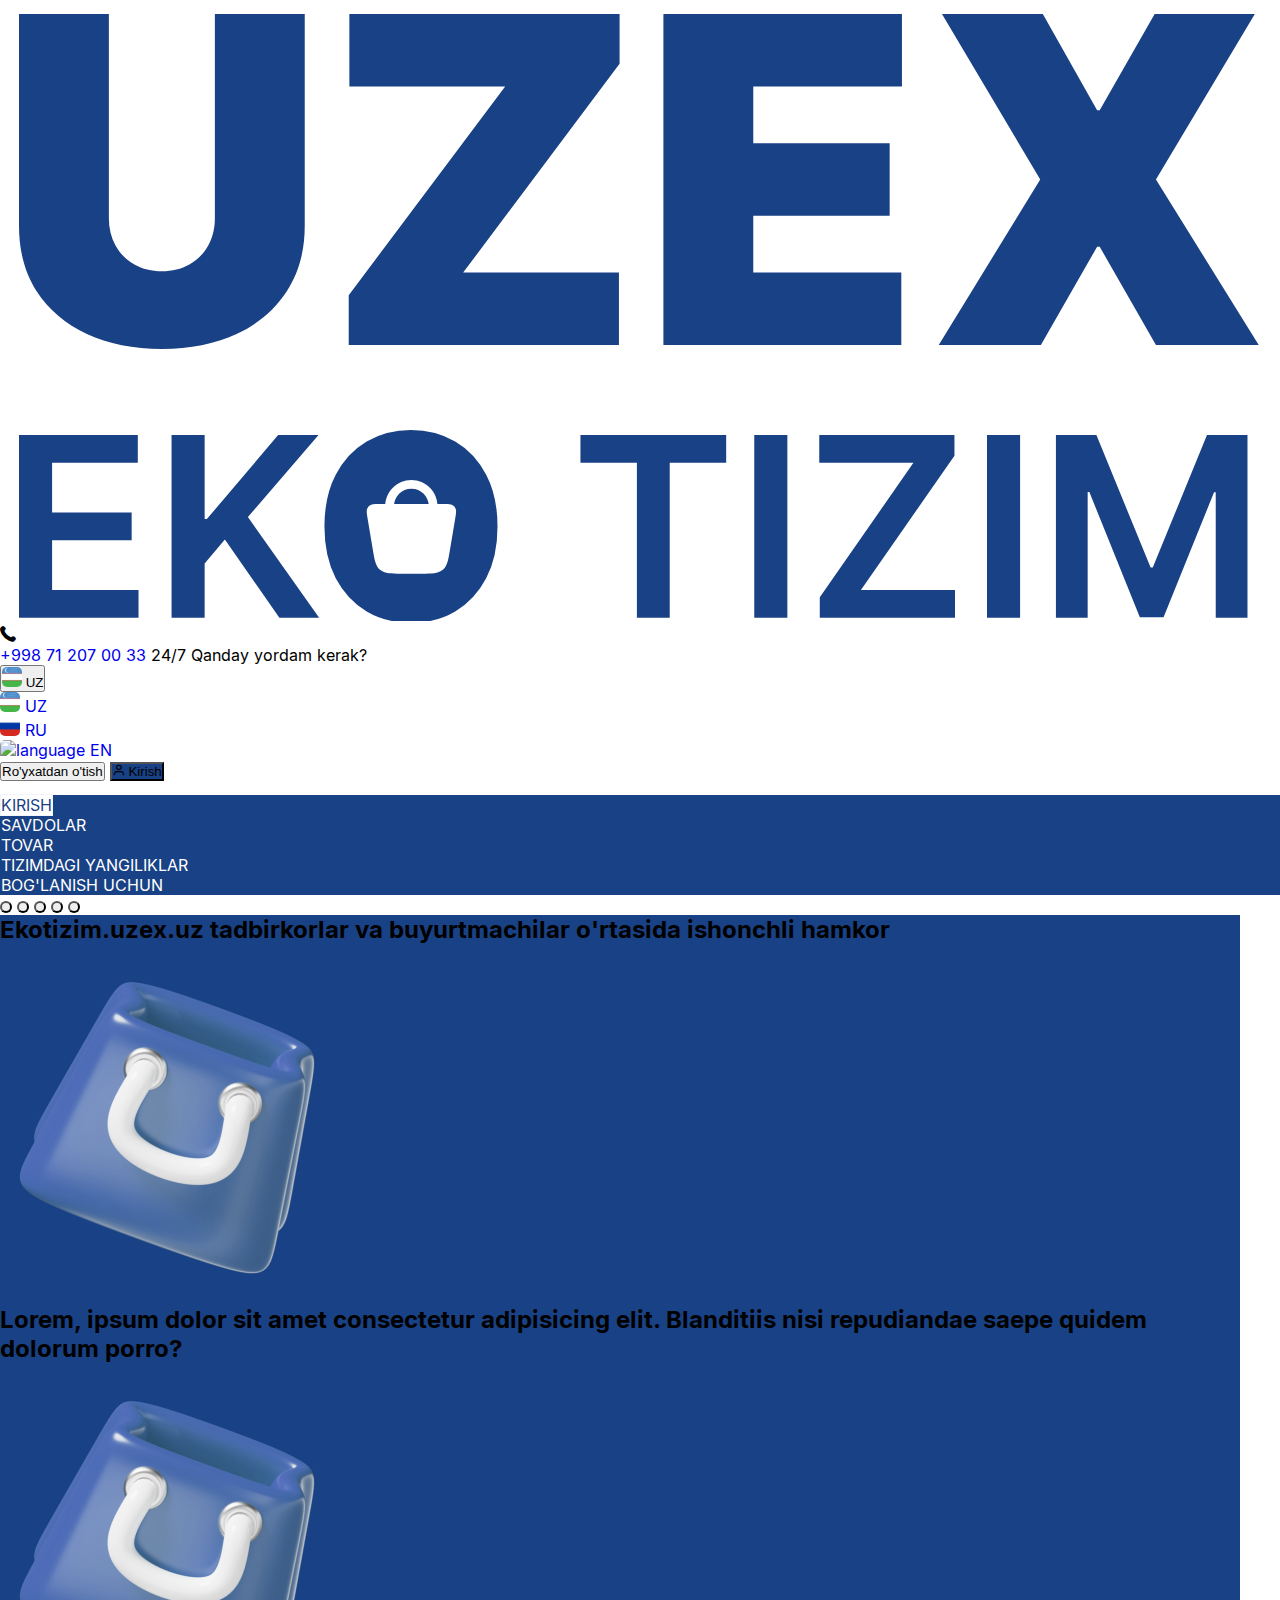
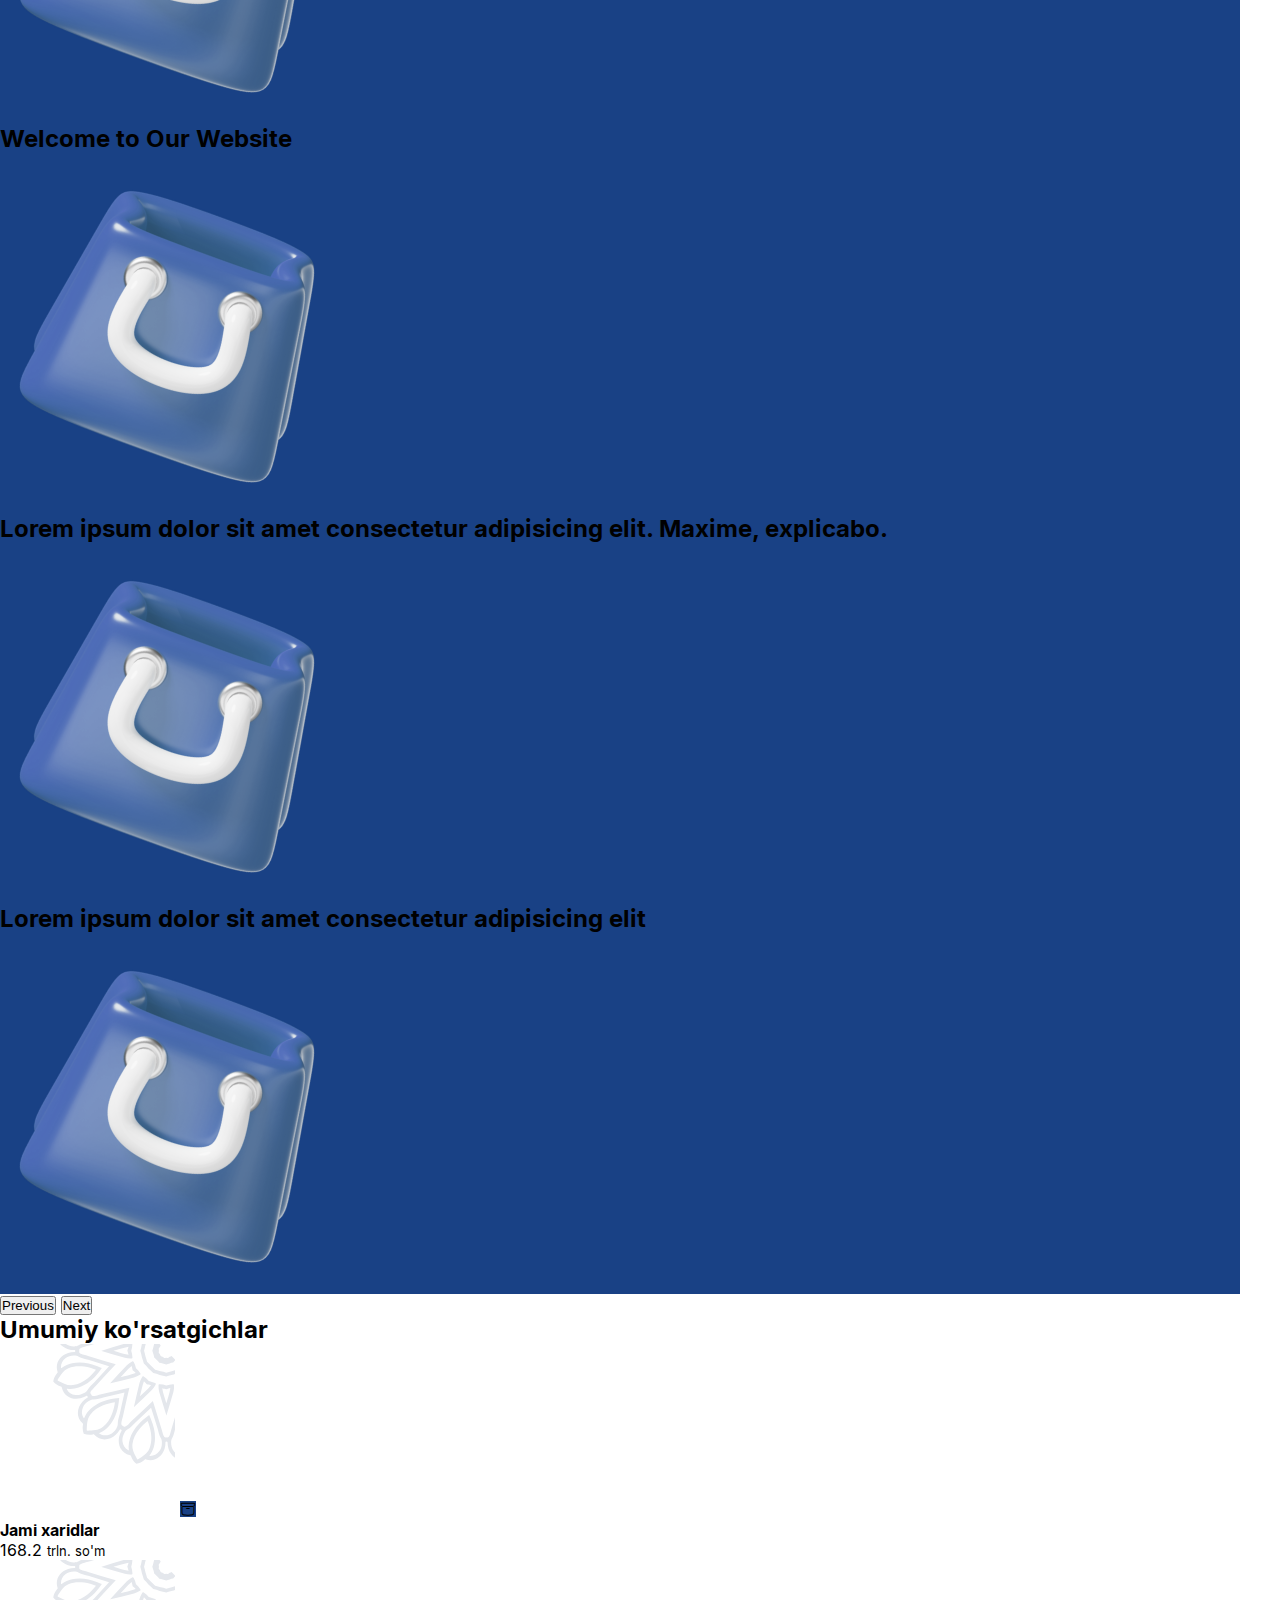
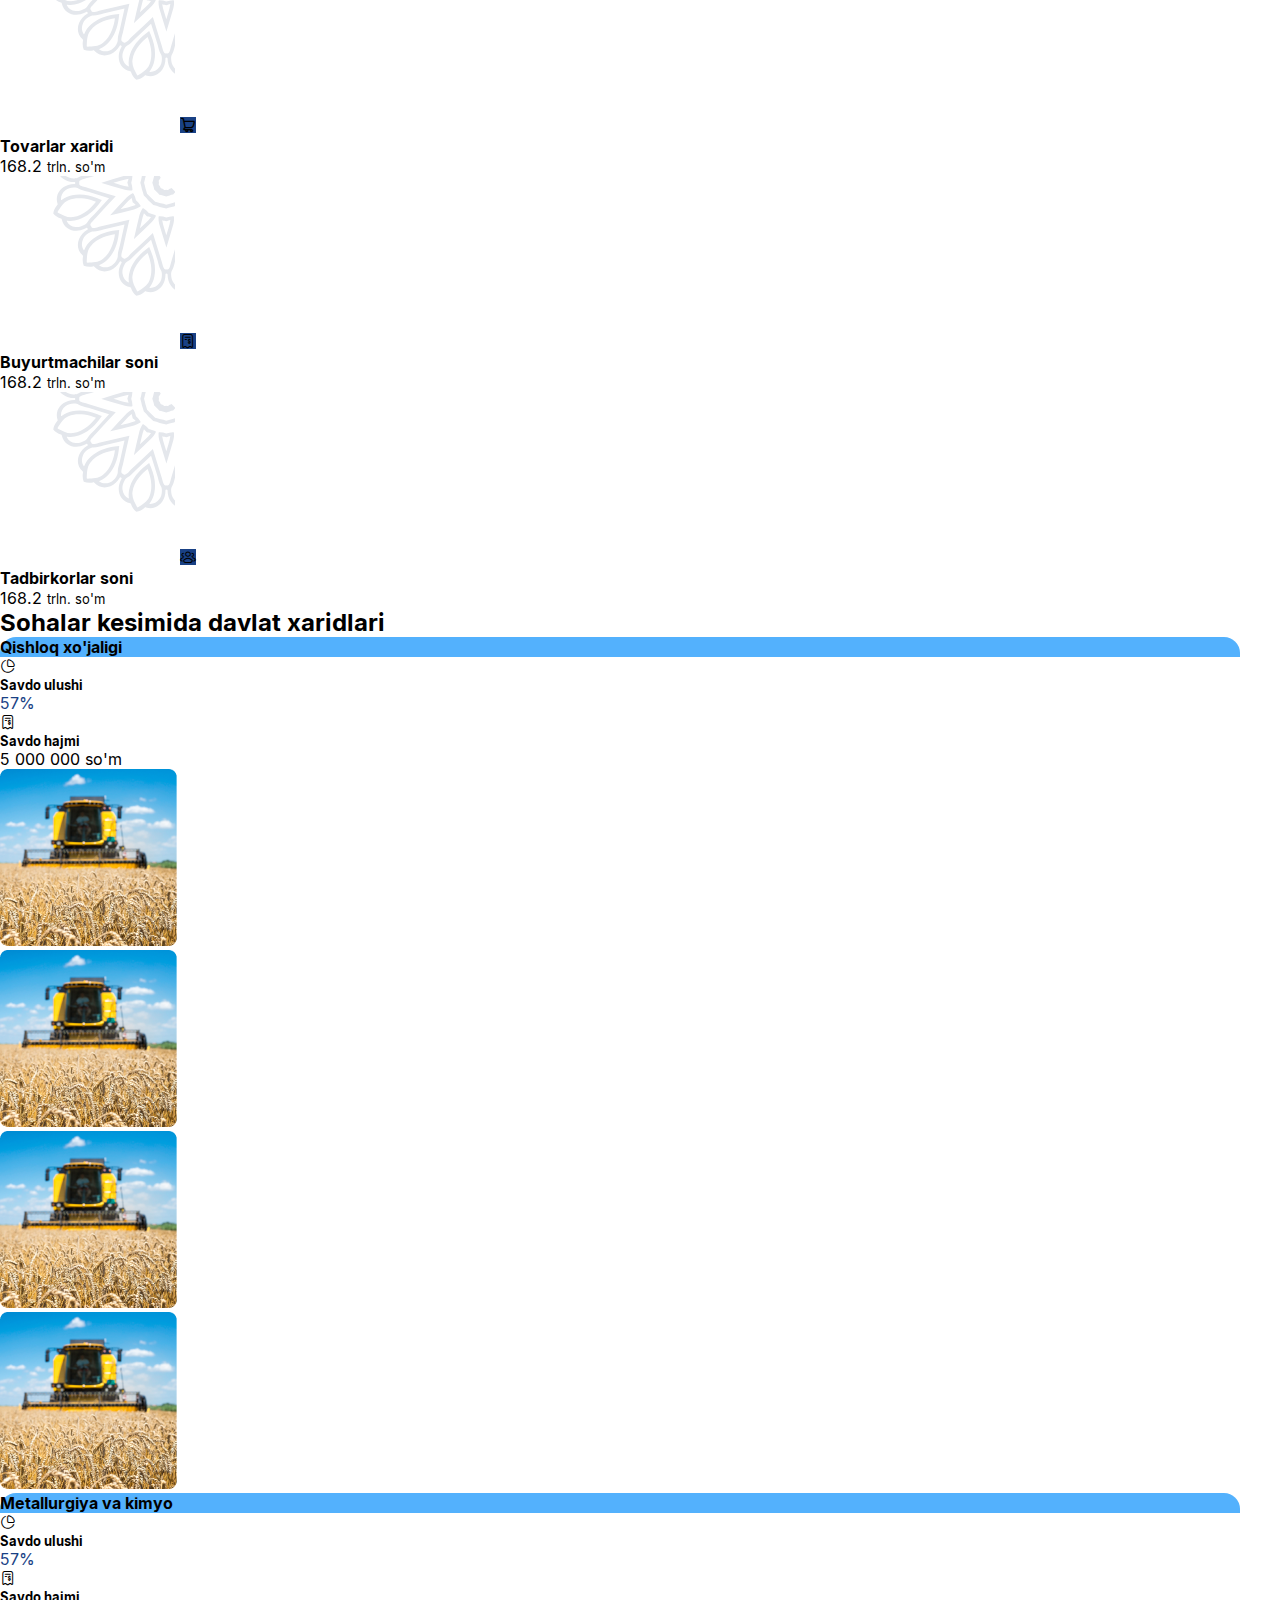
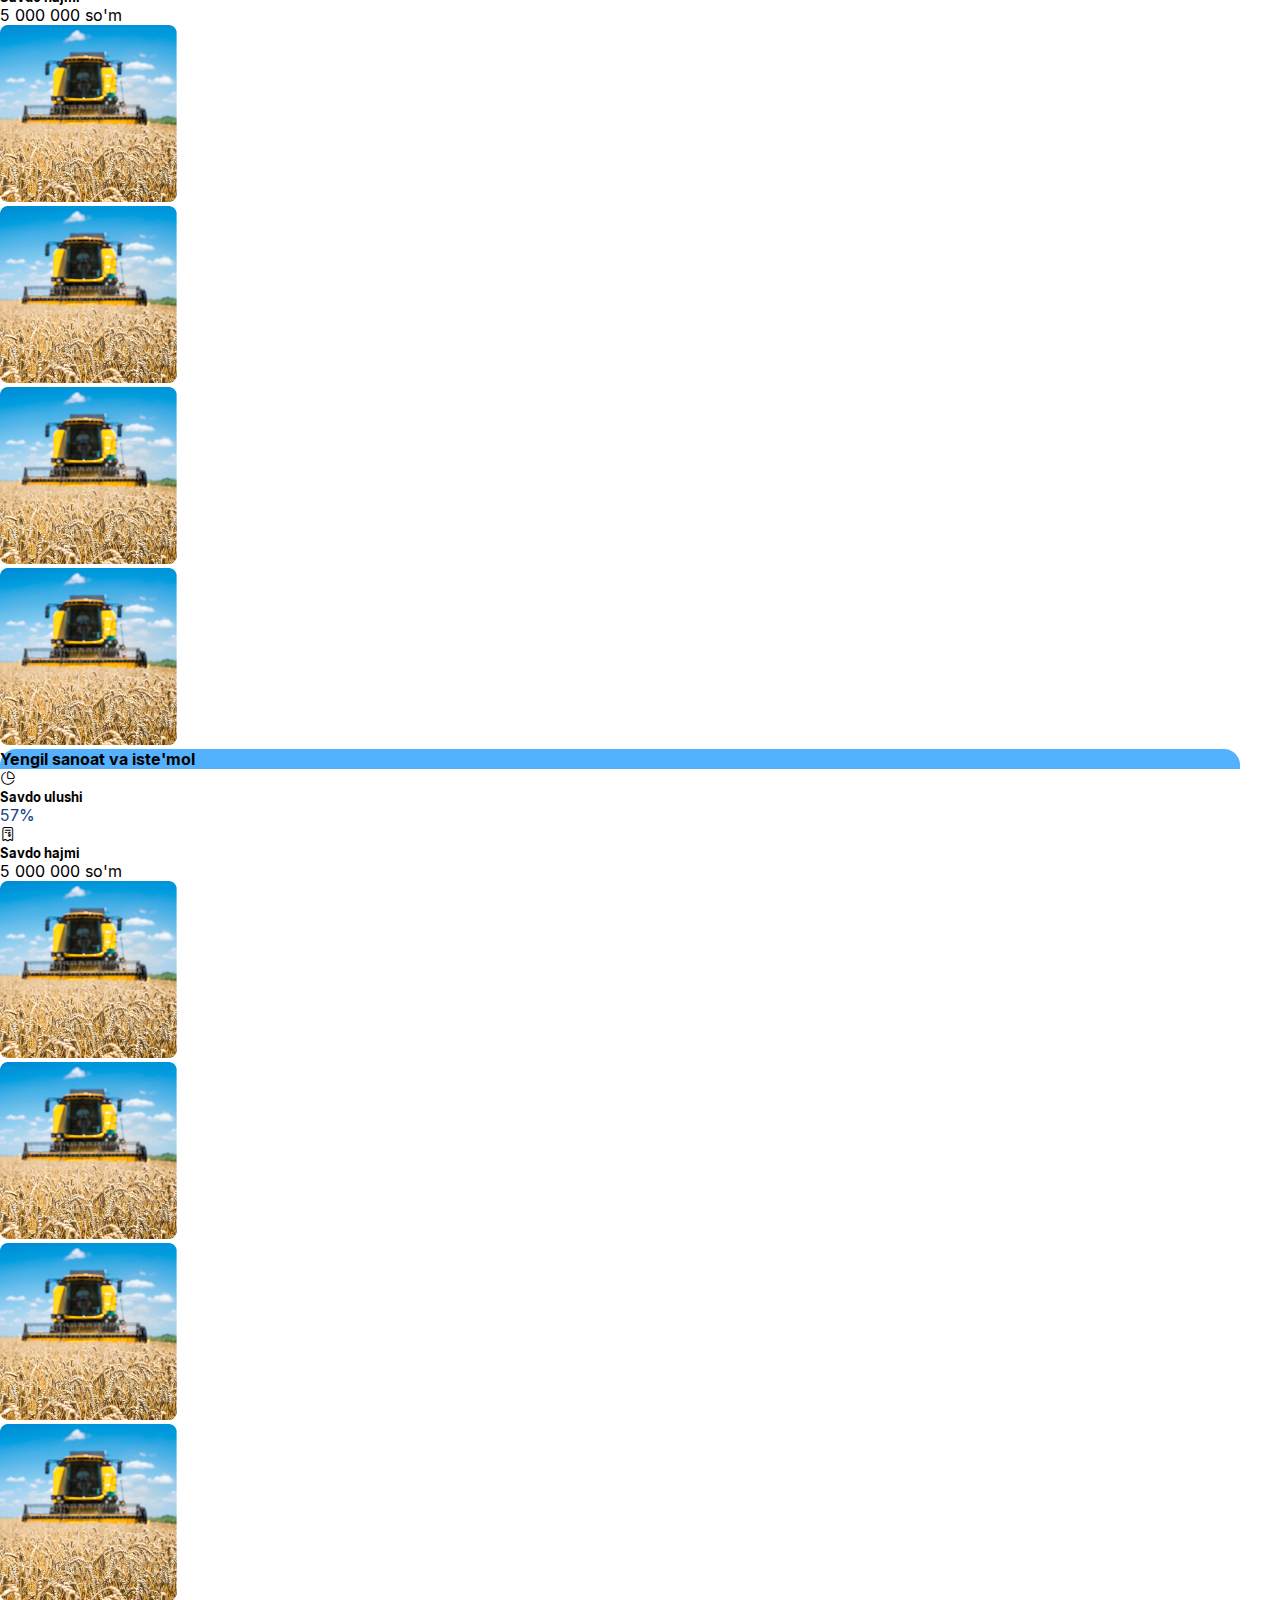
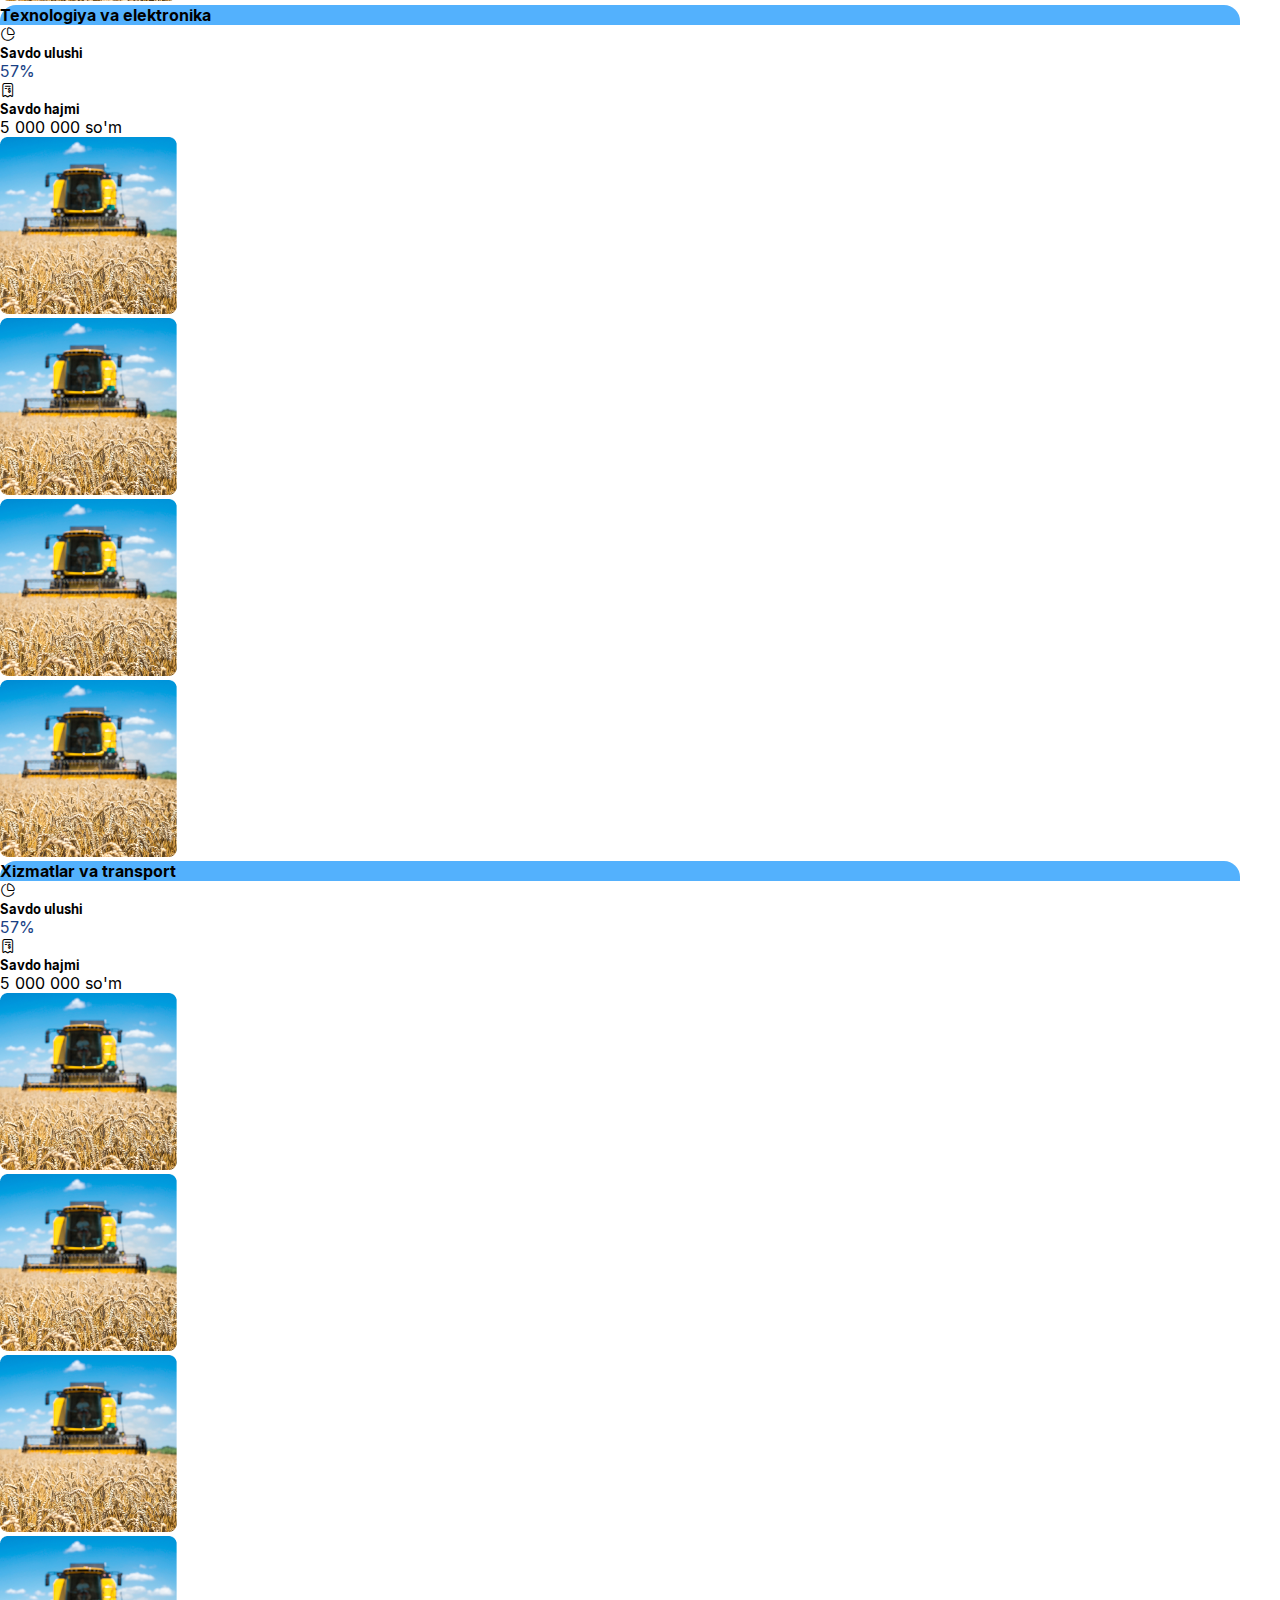
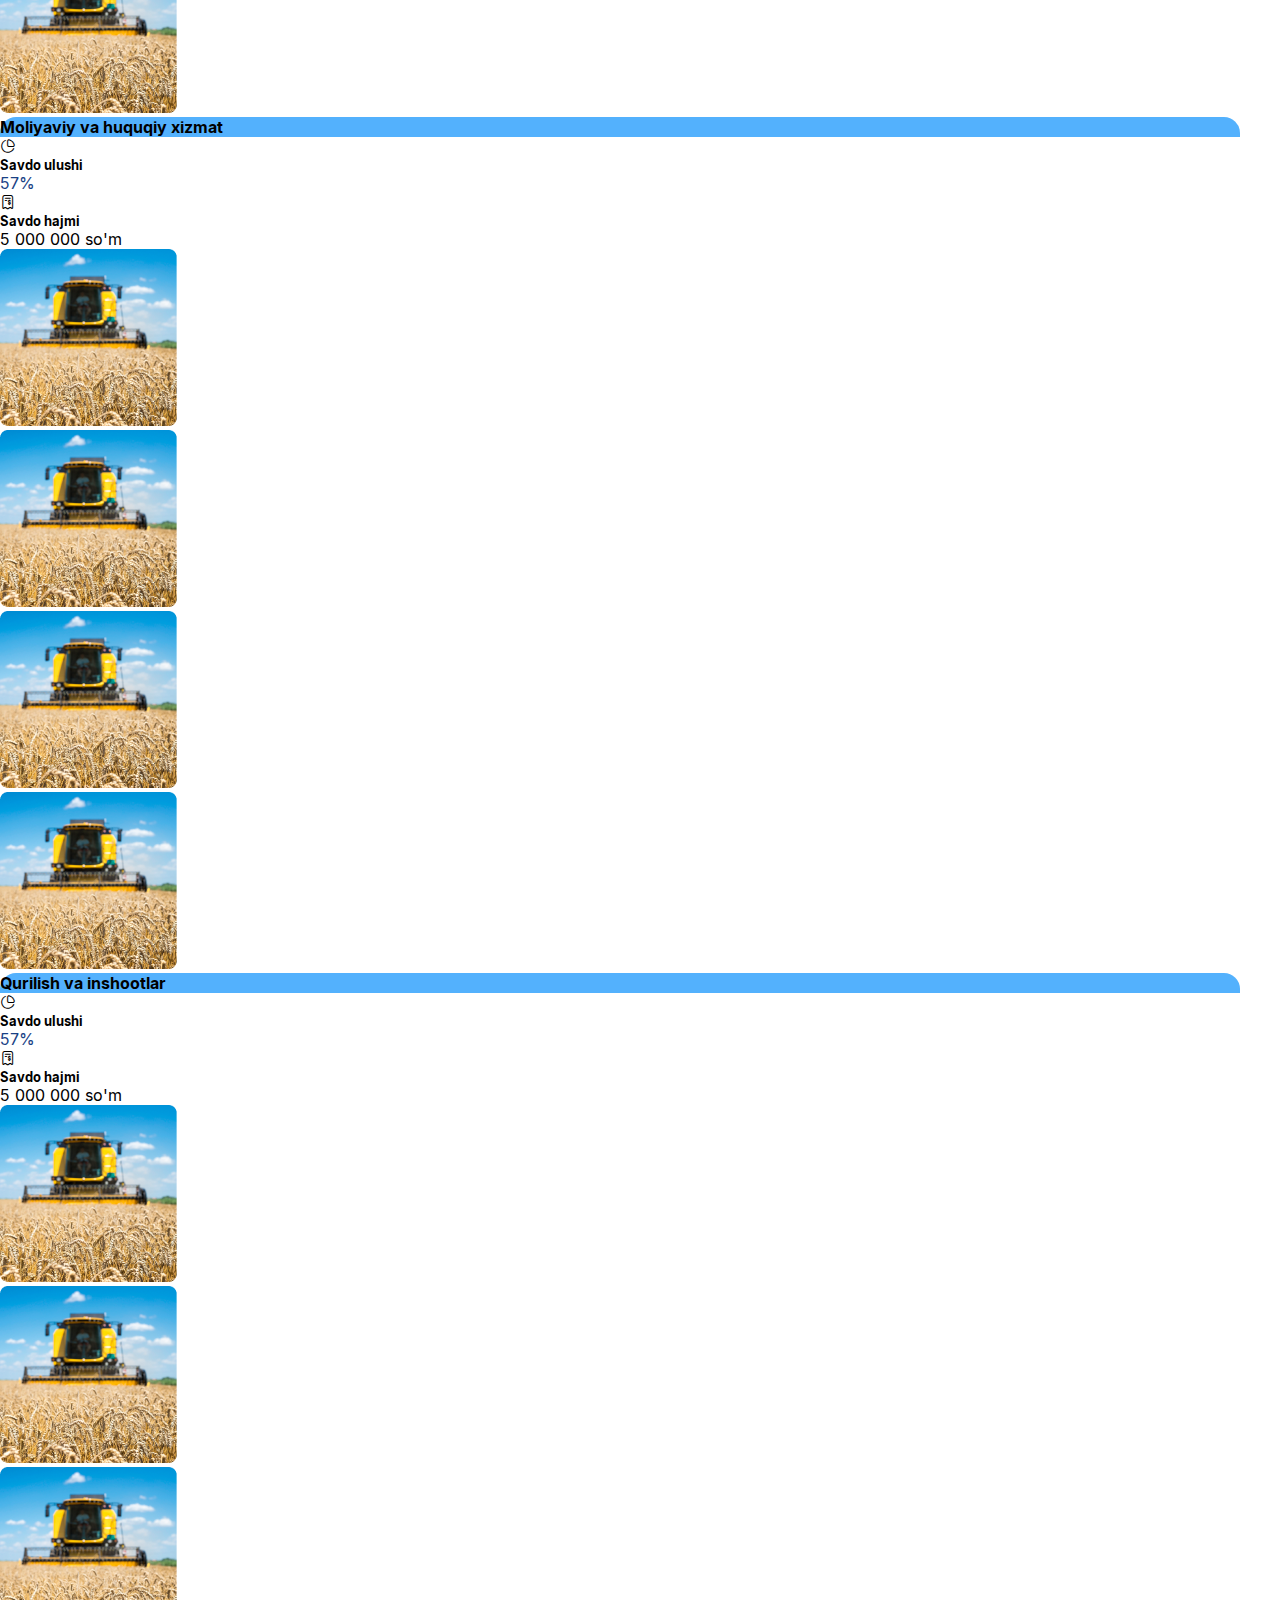
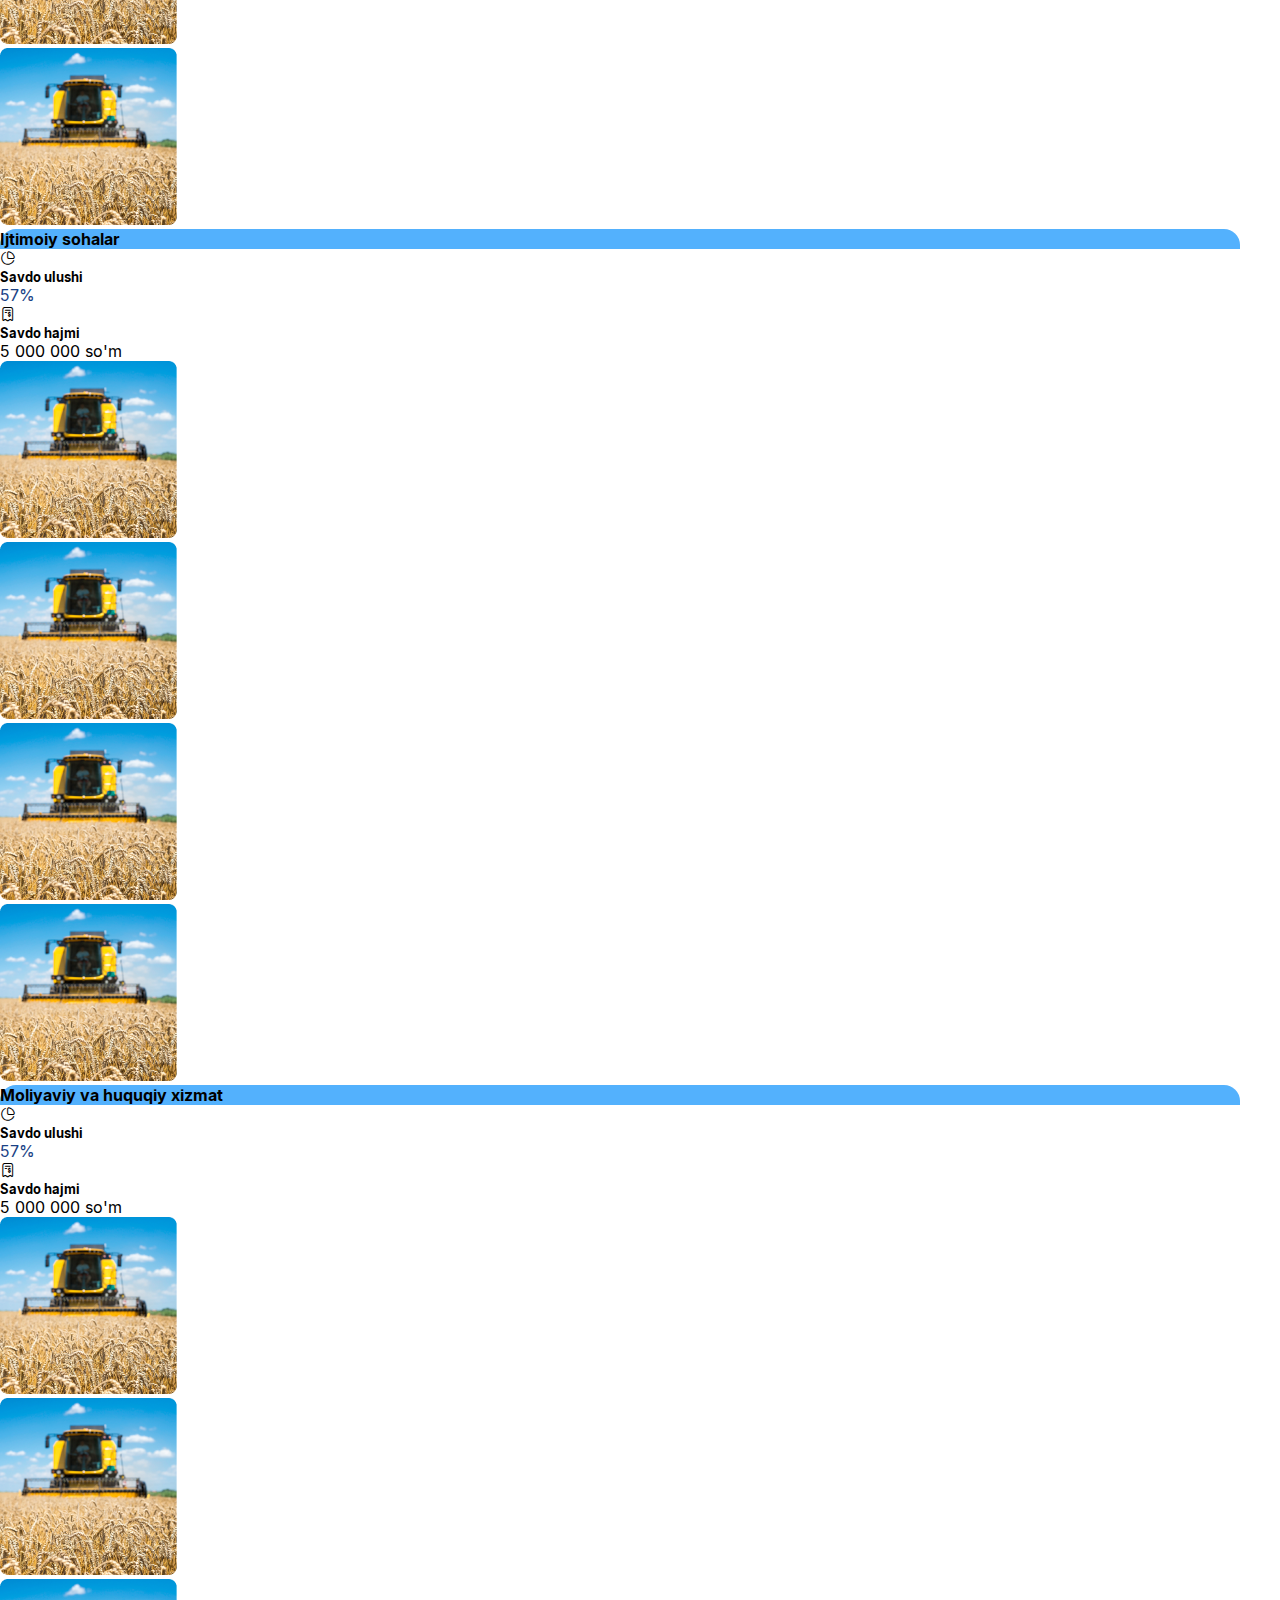
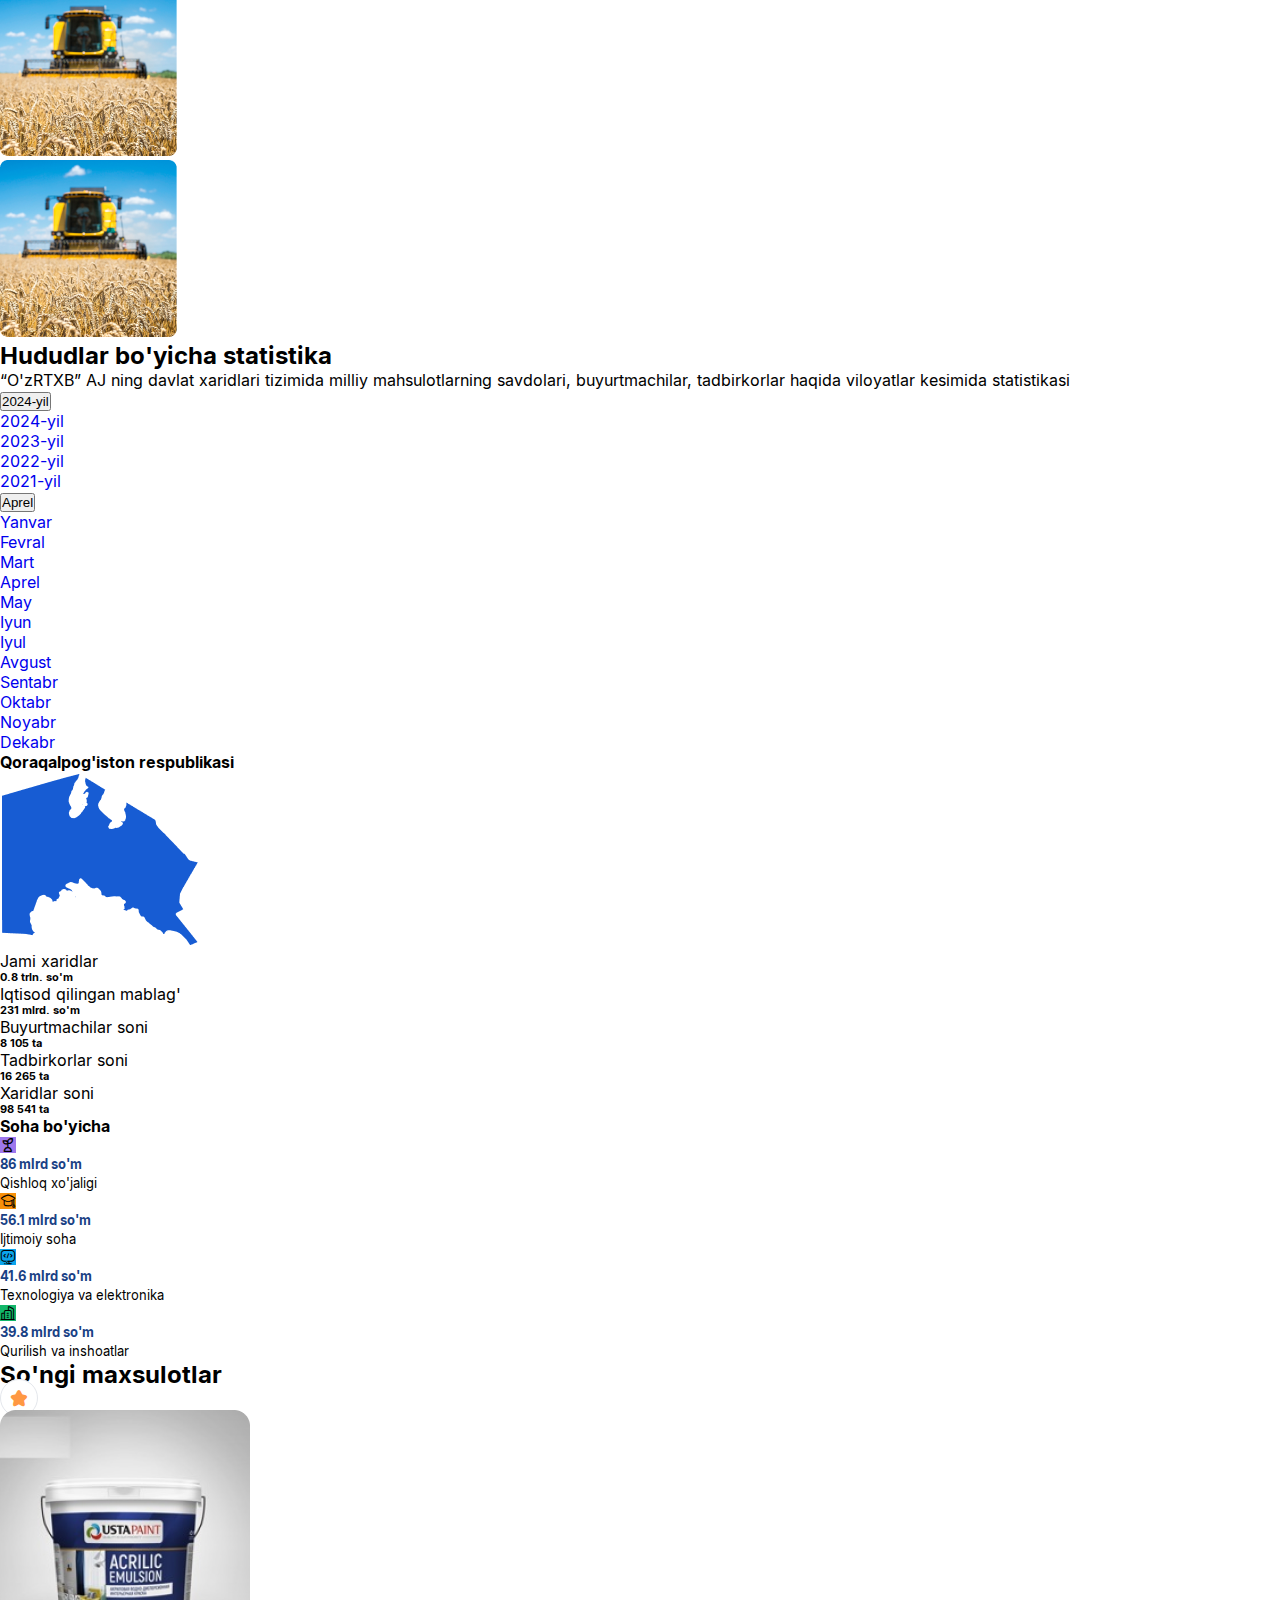
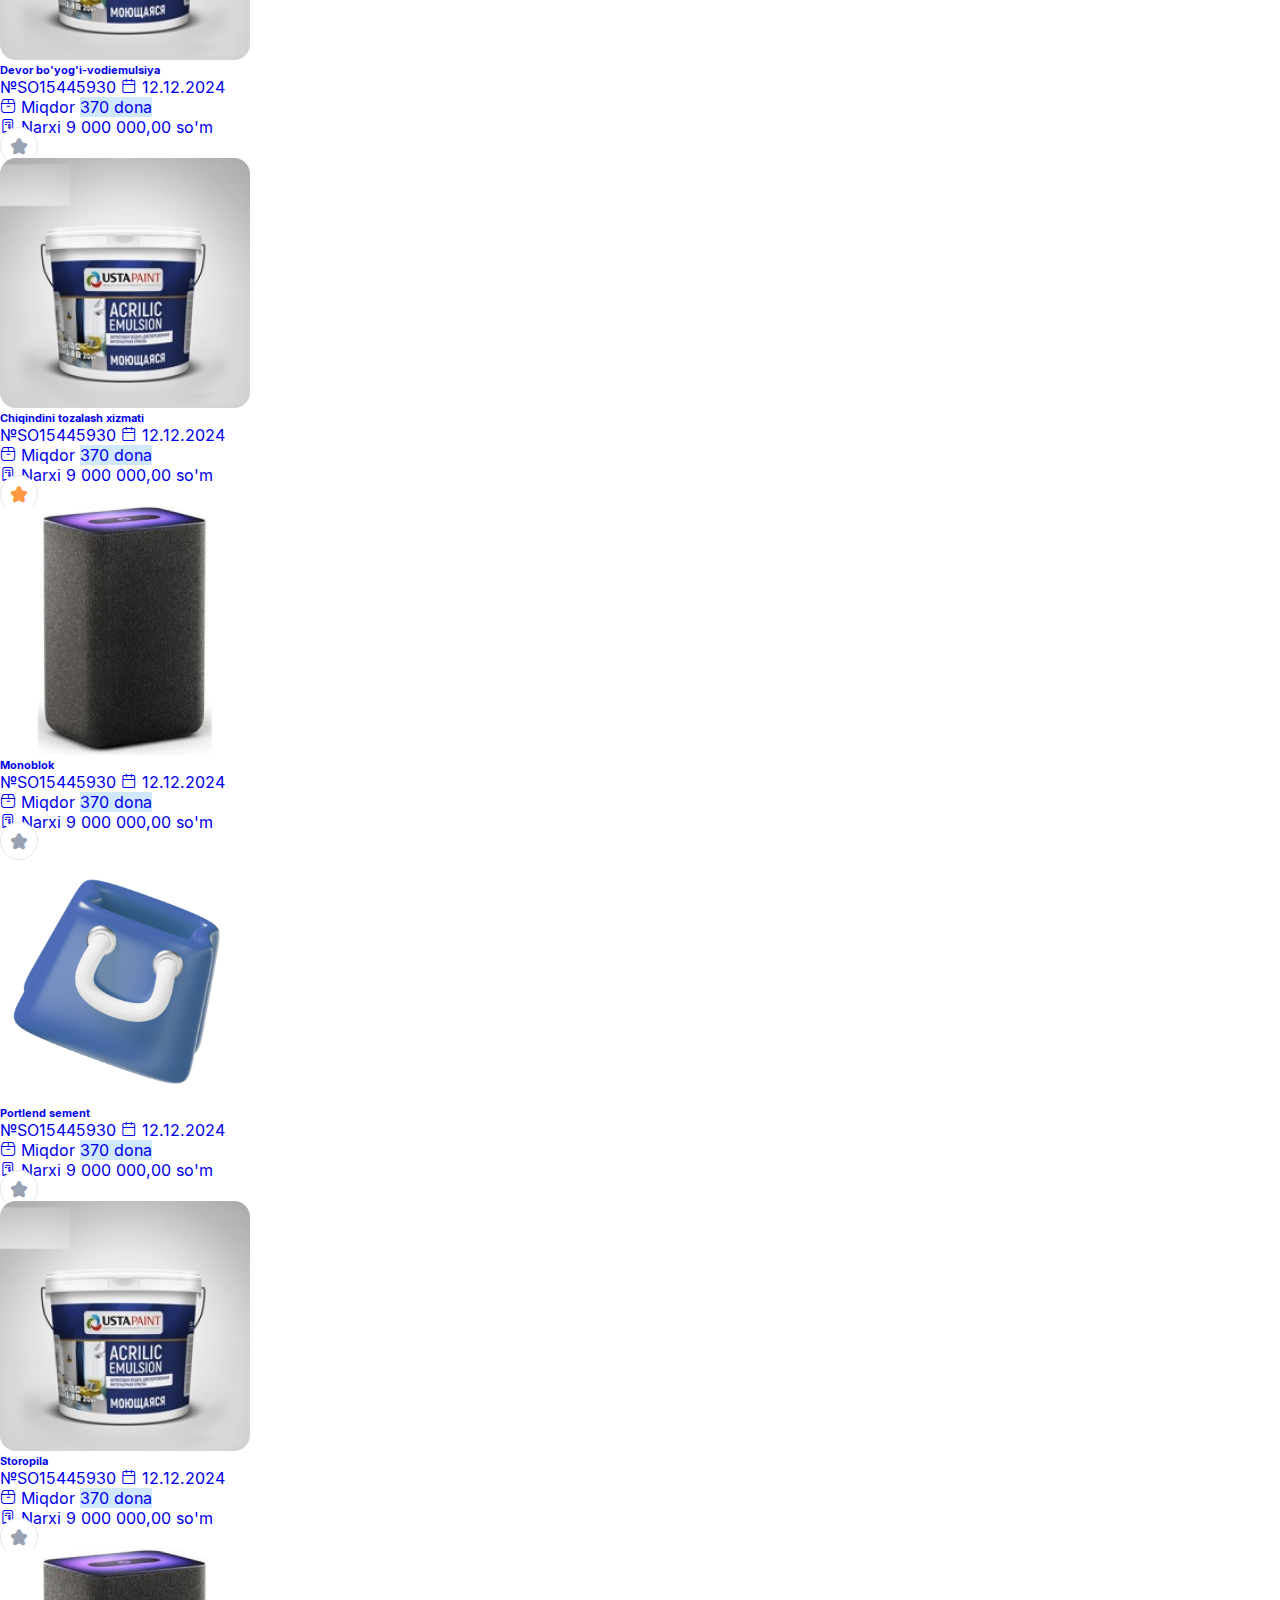
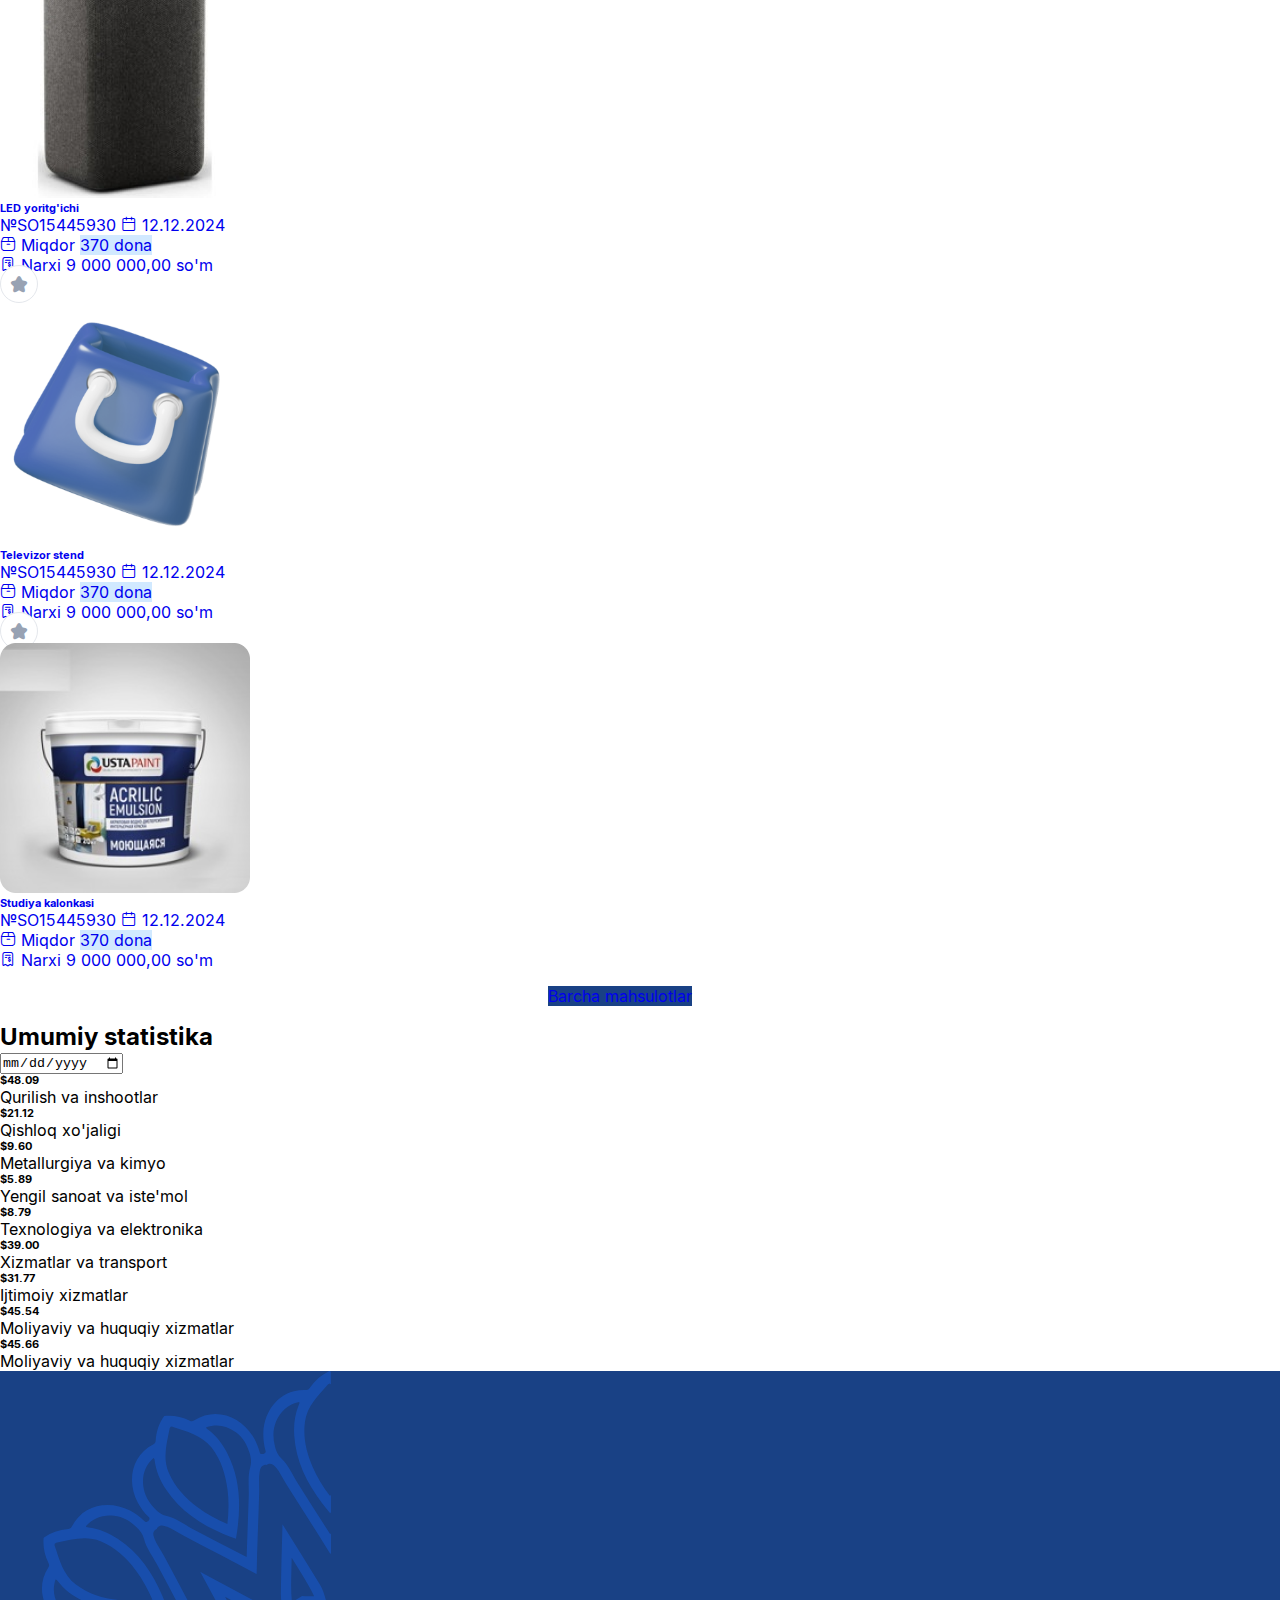
==== commit a4207118: "cabinet page add" ====
--- a/index.html
+++ b/index.html
@@ -27,7 +27,7 @@
             </a>
             <div class="d-flex align-items-center gap-3">
                 <div class="phone_number d-flex align-items-center gap-2">
-                    <i class="icon-phone rounded-circle bg-info text-white p-2 fs-3"></i>
+                    <i class="icon-phone1 rounded-circle bg-info text-white p-2 fs-3"></i>
                     <div class="d-flex flex-column">
                         <a href="tel:+998 71 207 00 33" class="fs-5 fw-semibold lh-sm text-black">+998 71 207 00 33</a>
                         <span class="fs-6 text-secondary">24/7 Qanday yordam kerak?</span>
--- a/assets/css/global.css
+++ b/assets/css/global.css
@@ -83,6 +83,10 @@
     background-color: #12b76a;
 }
 
+.bg-success-secondary{
+    background-color: #DCFAE6;
+}
+
 /* scroll */
 ::-webkit-scrollbar {
     width: 8px;
@@ -158,7 +162,7 @@
 
 /* STAR ICON */
 
-.icon-star {
+.icon-star.position-absolute {
     font-size: 18px;
     line-height: 18px;
     border-radius: 50%;
--- a/assets/css/home.css
+++ b/assets/css/home.css
@@ -16,10 +16,6 @@
     height: 12px !important;
 }
 
-/* Umumiy ko'rsatkichlar section styles */
-
-
-
 /* Sohalar kesimida davlat xaridlari section styles */
 
 .category-box h4 {
@@ -33,6 +29,7 @@
 #latest-products .icon-star {
     top: 10px;
     right: 10px;
+    cursor: pointer;
 }
 
 .product-img img{
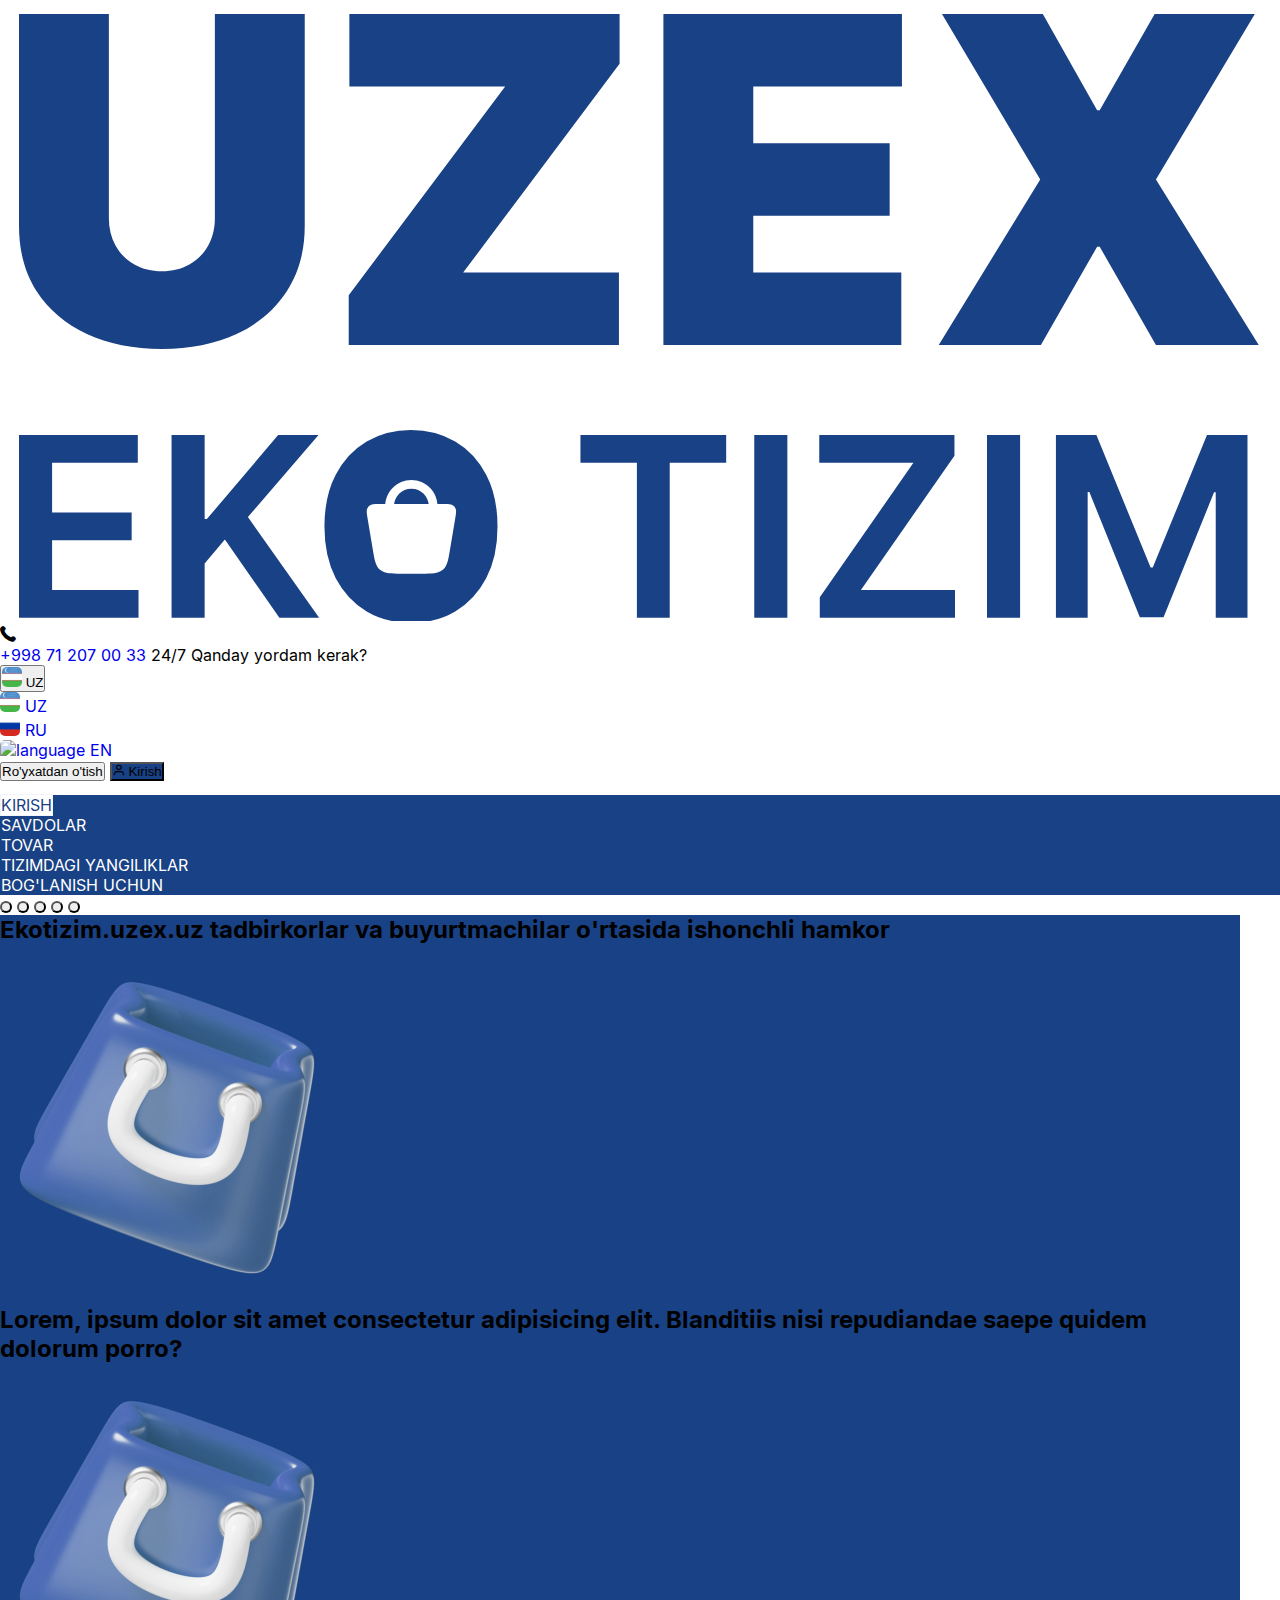
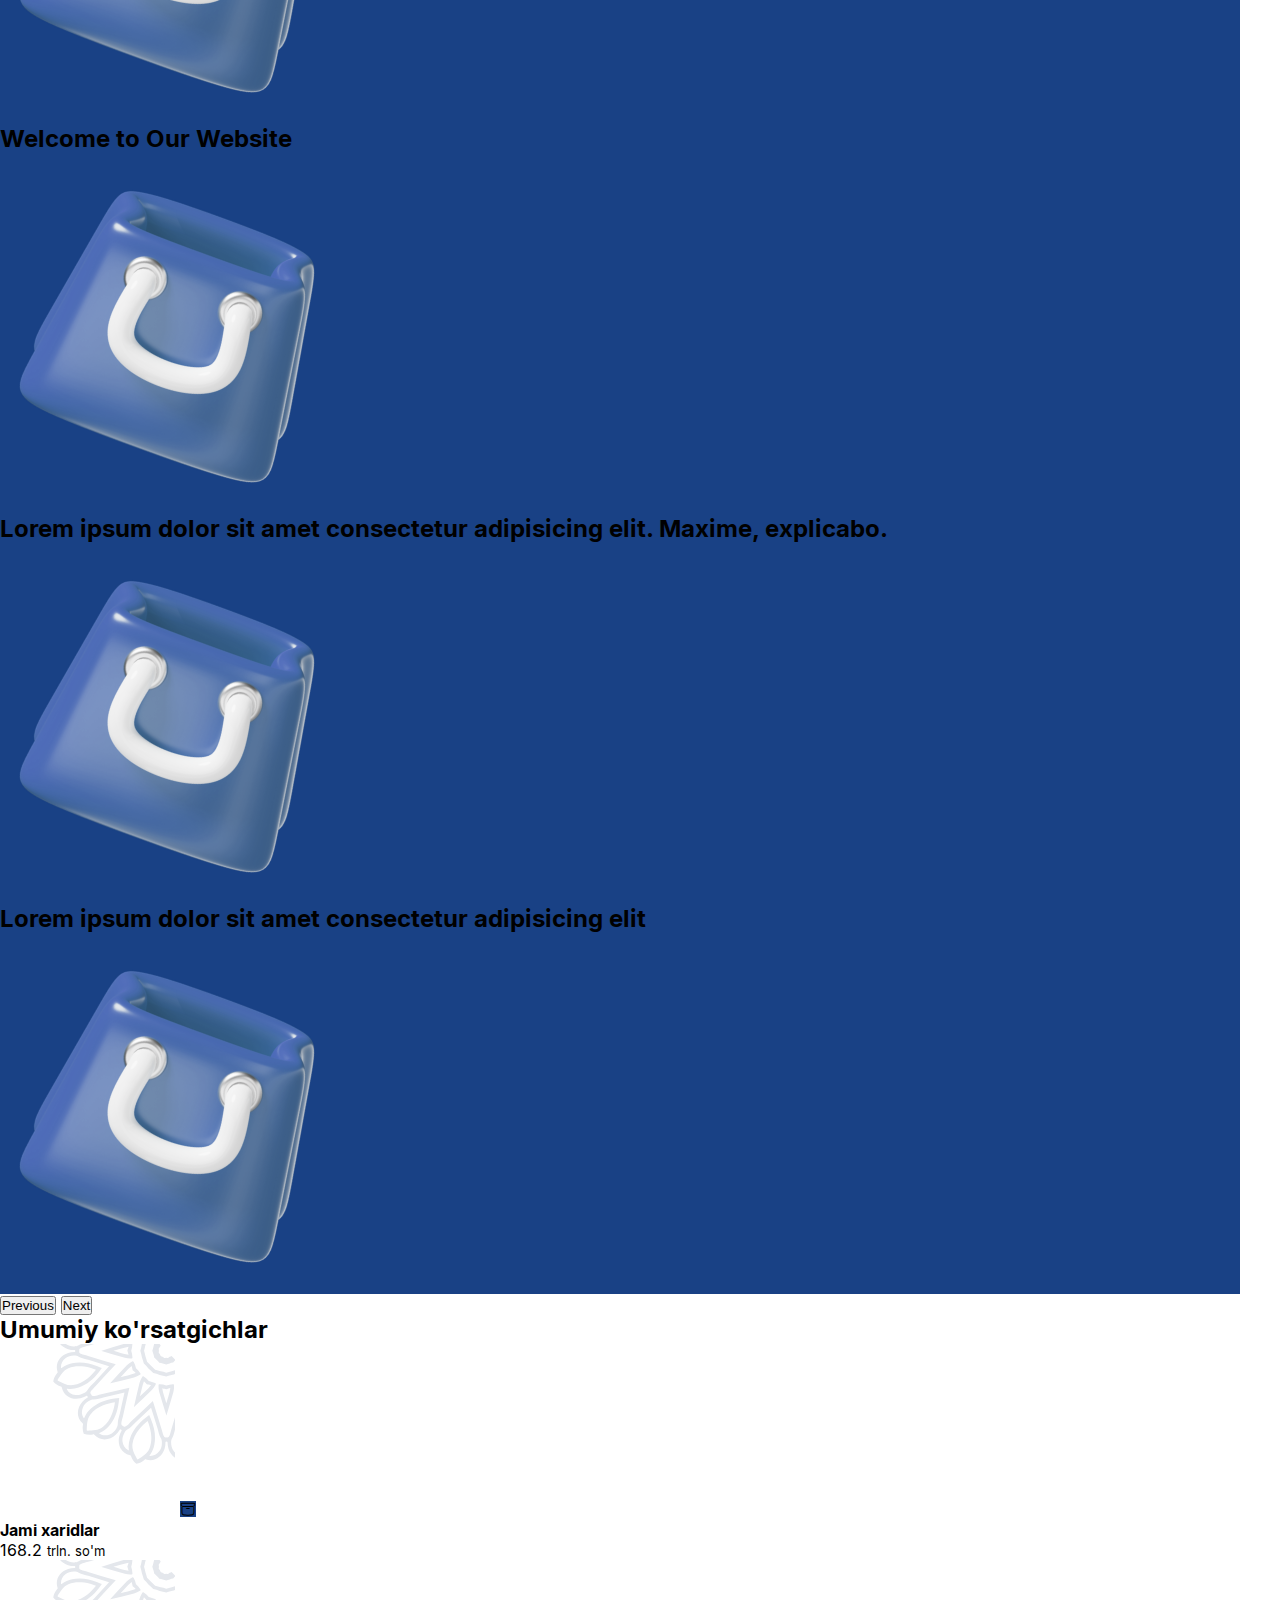
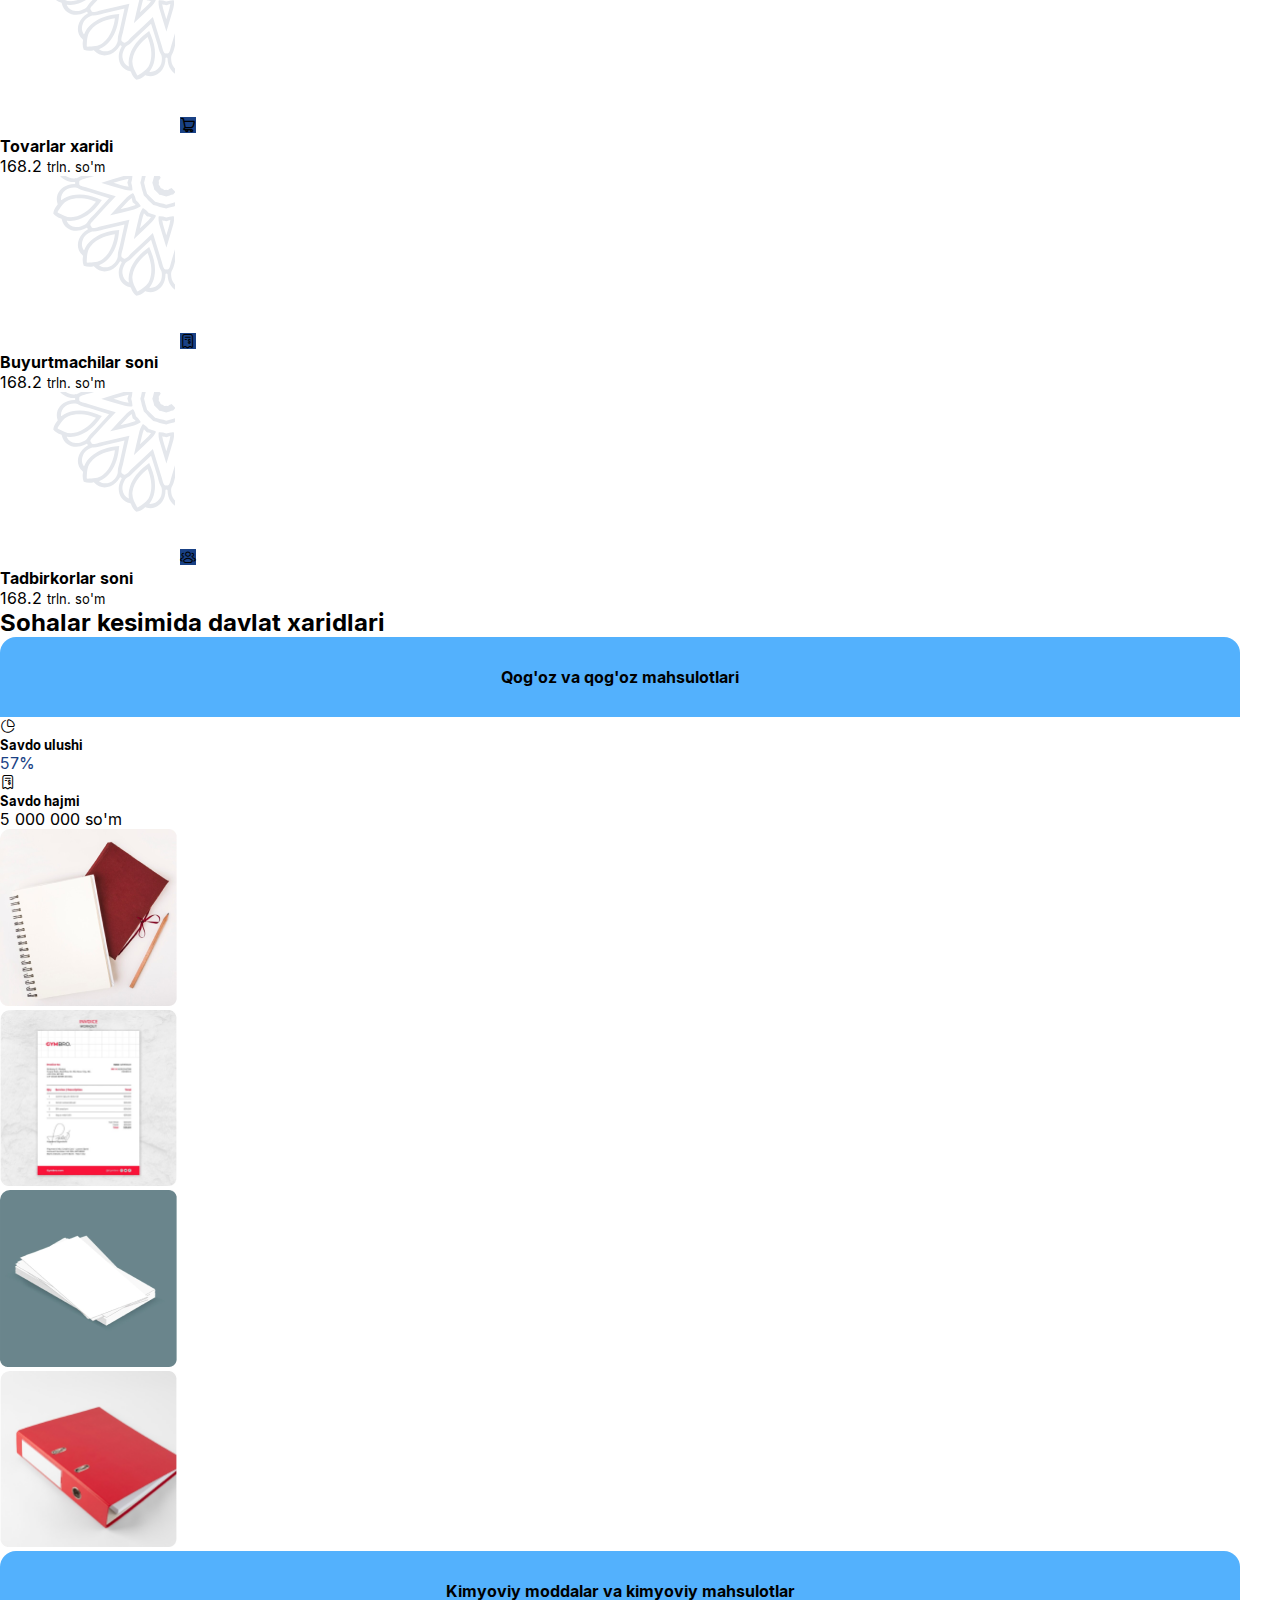
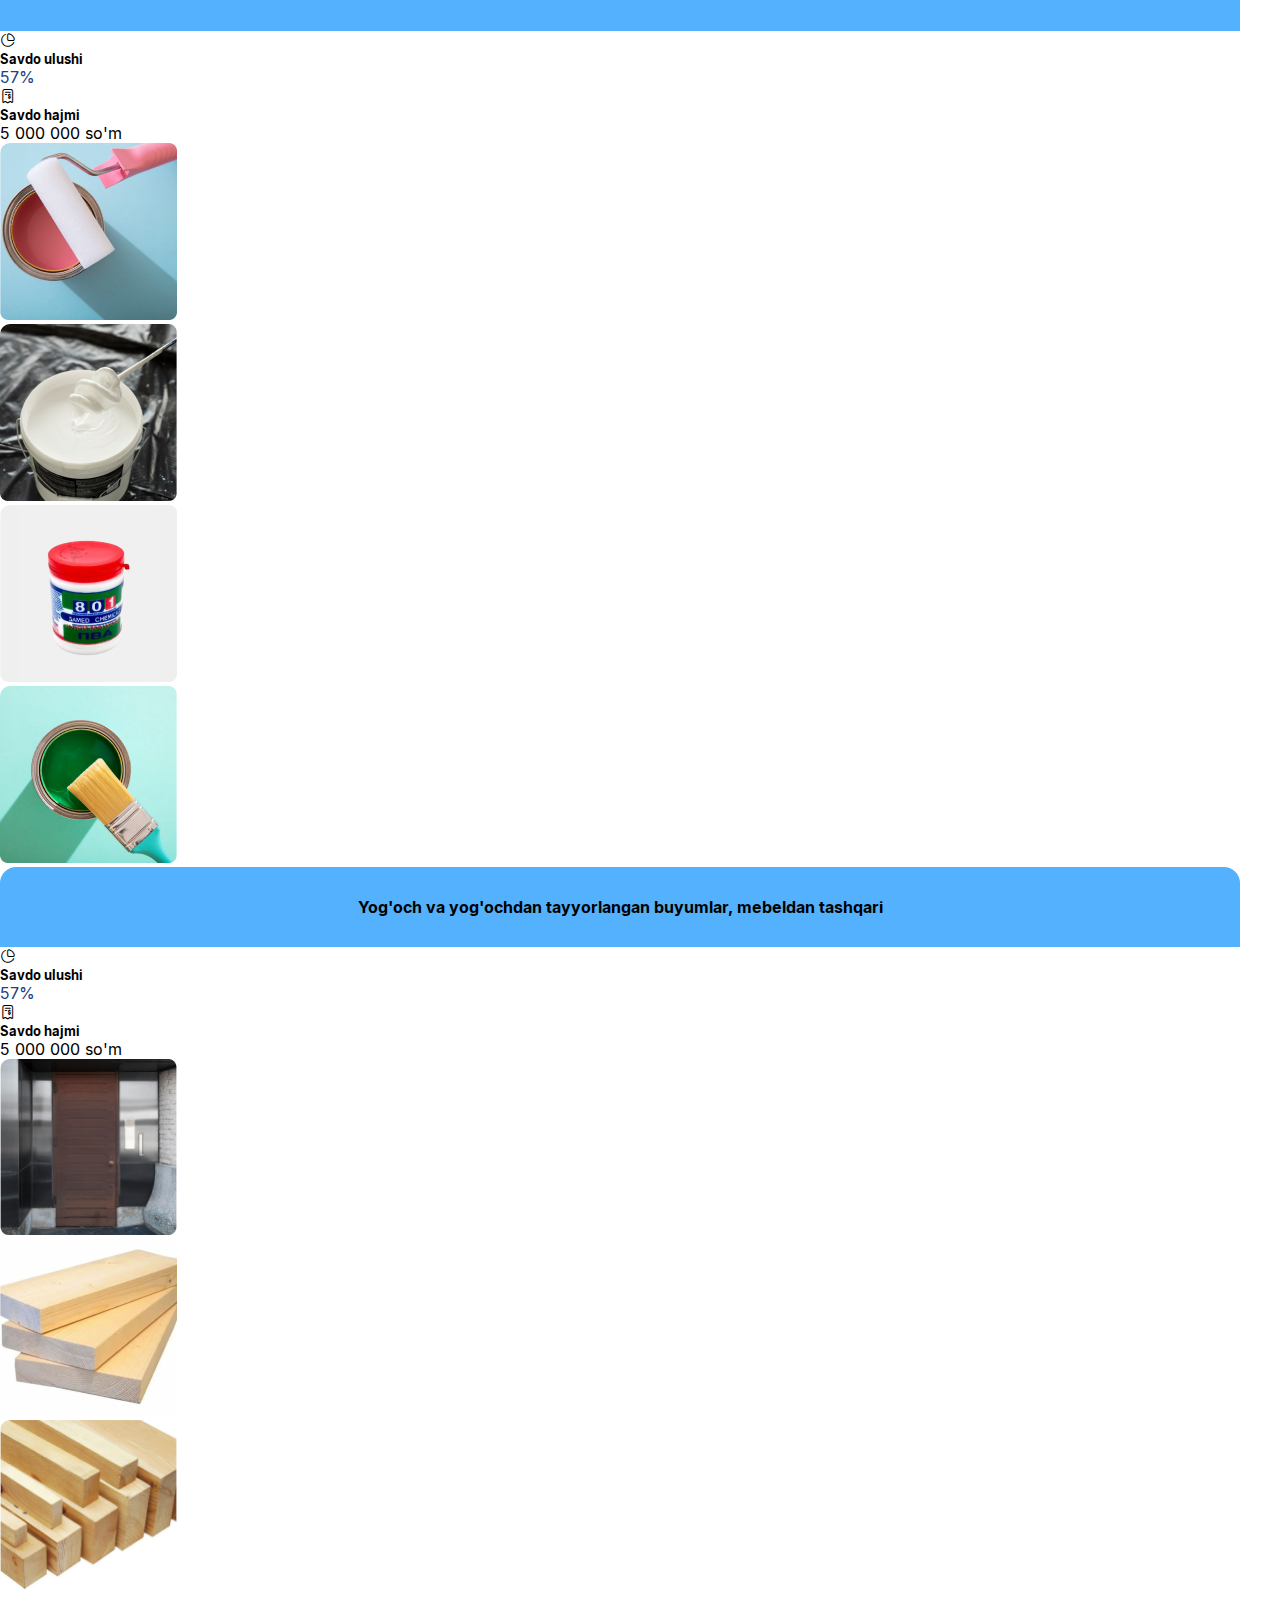
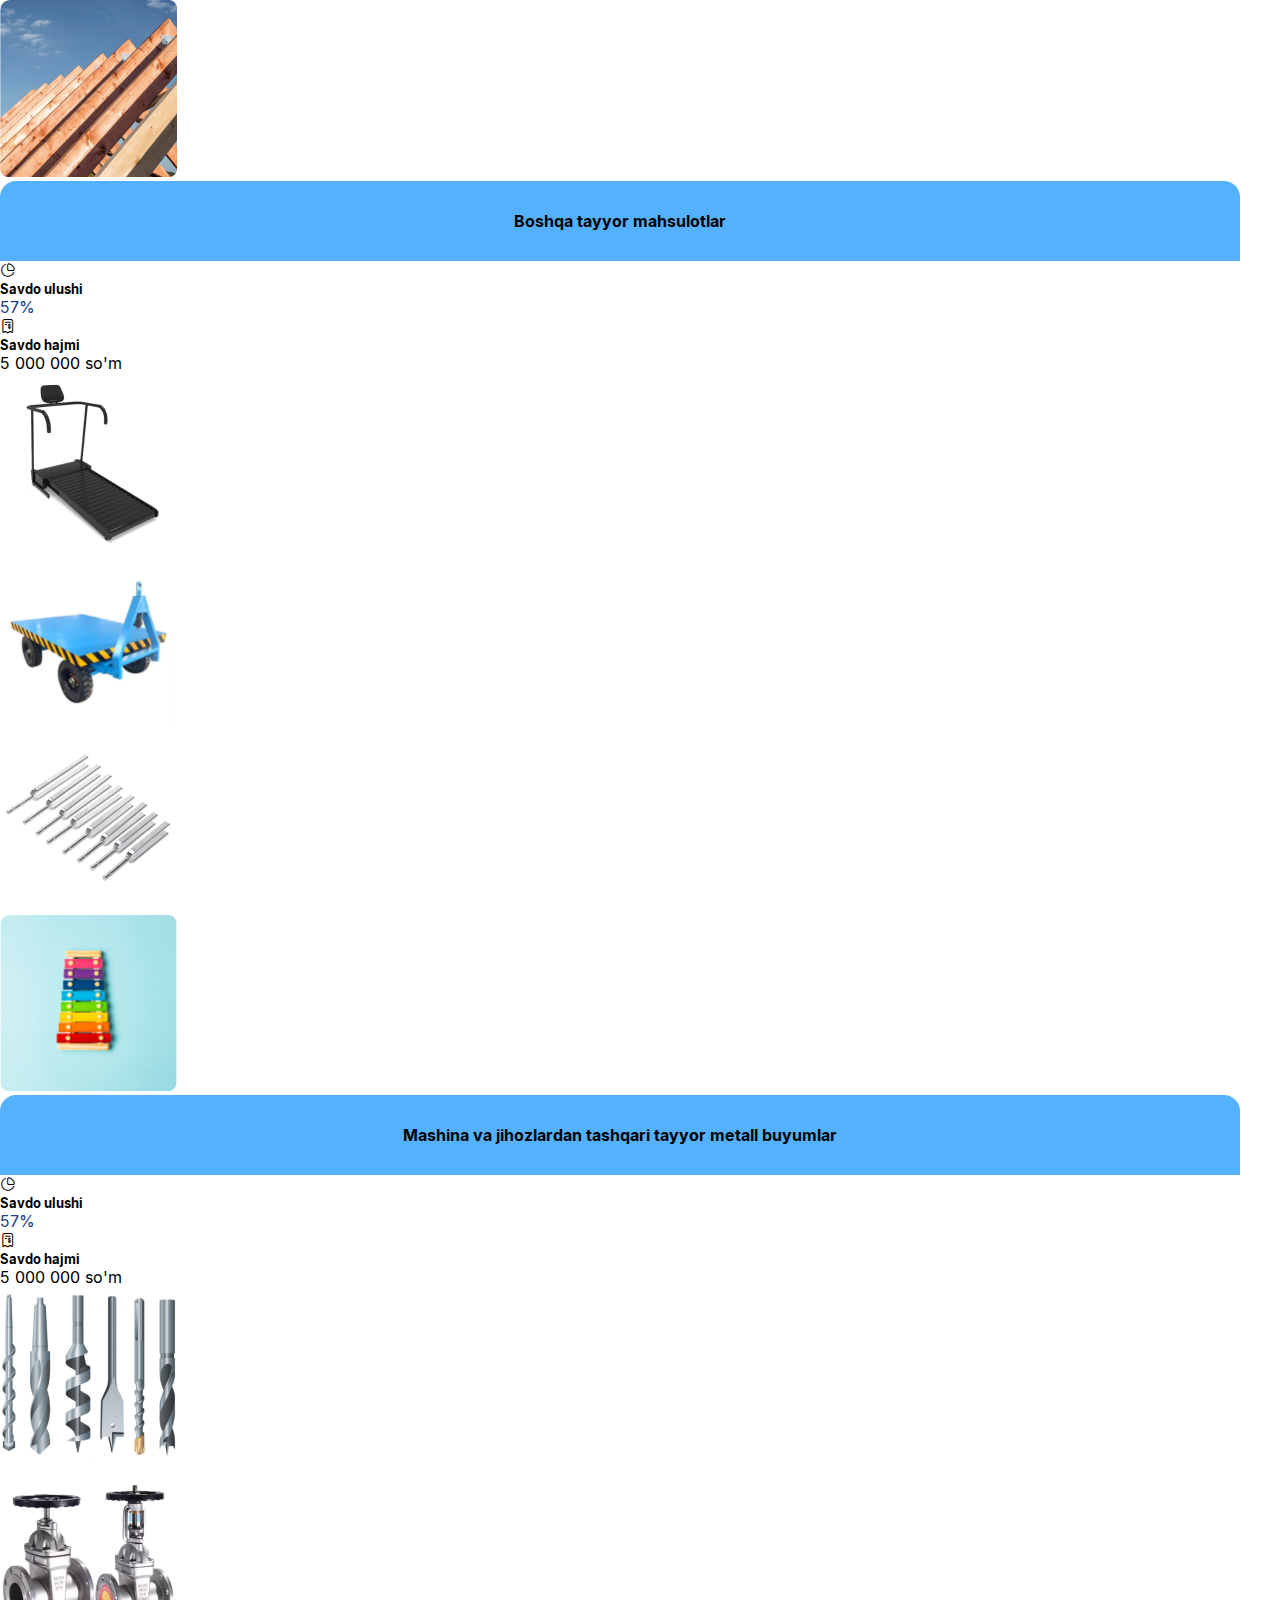
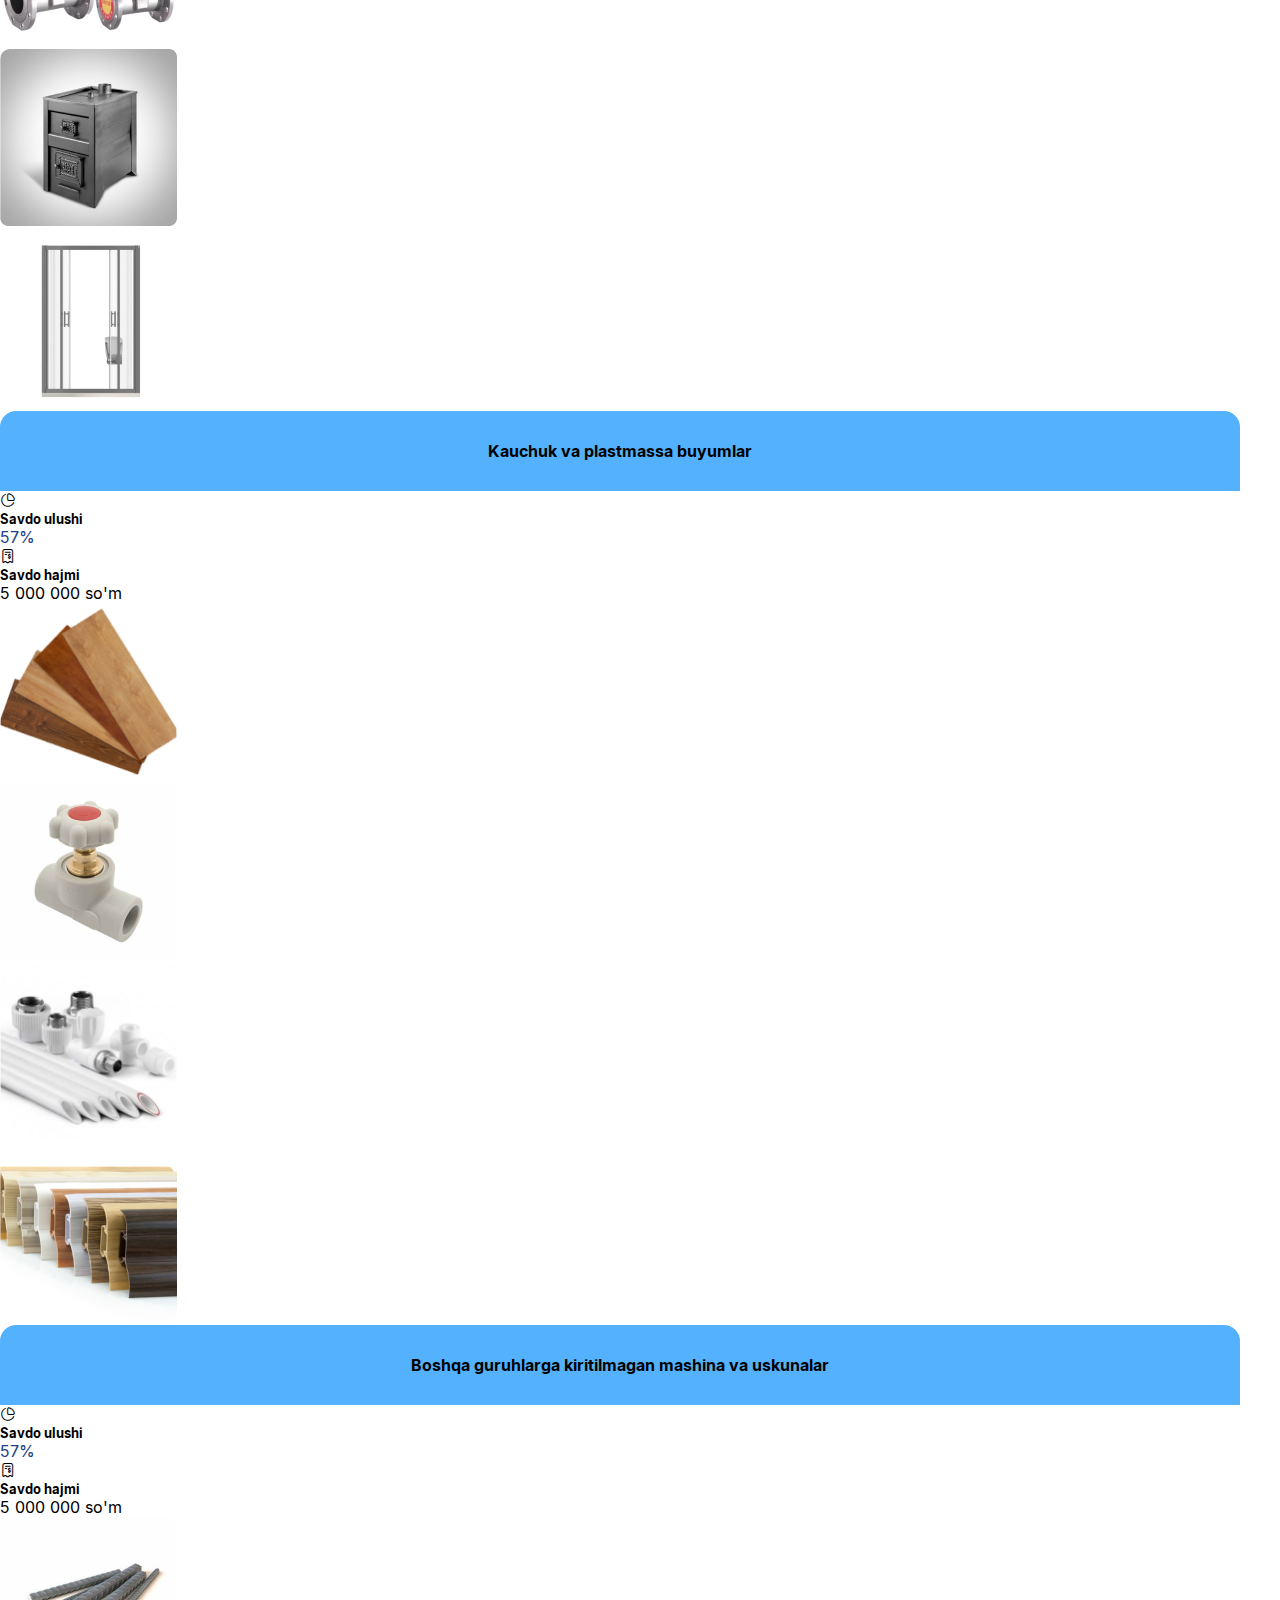
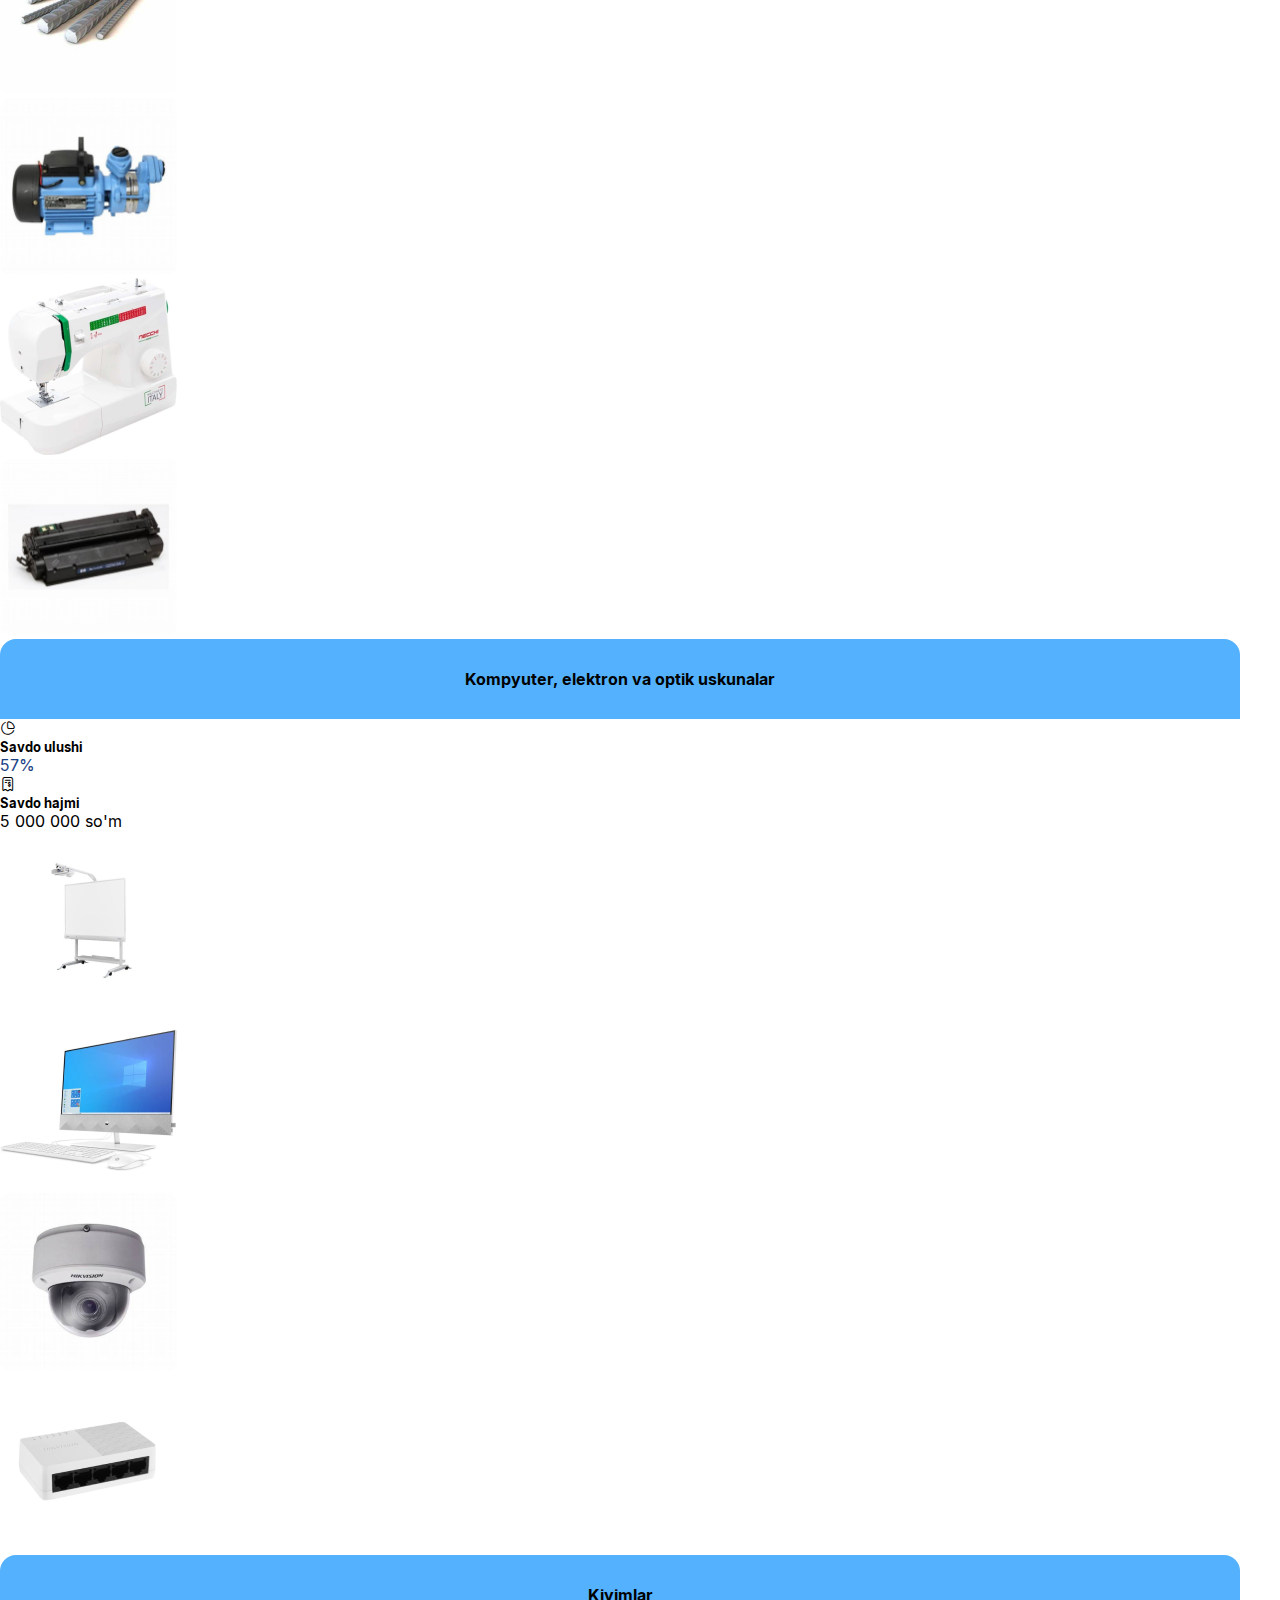
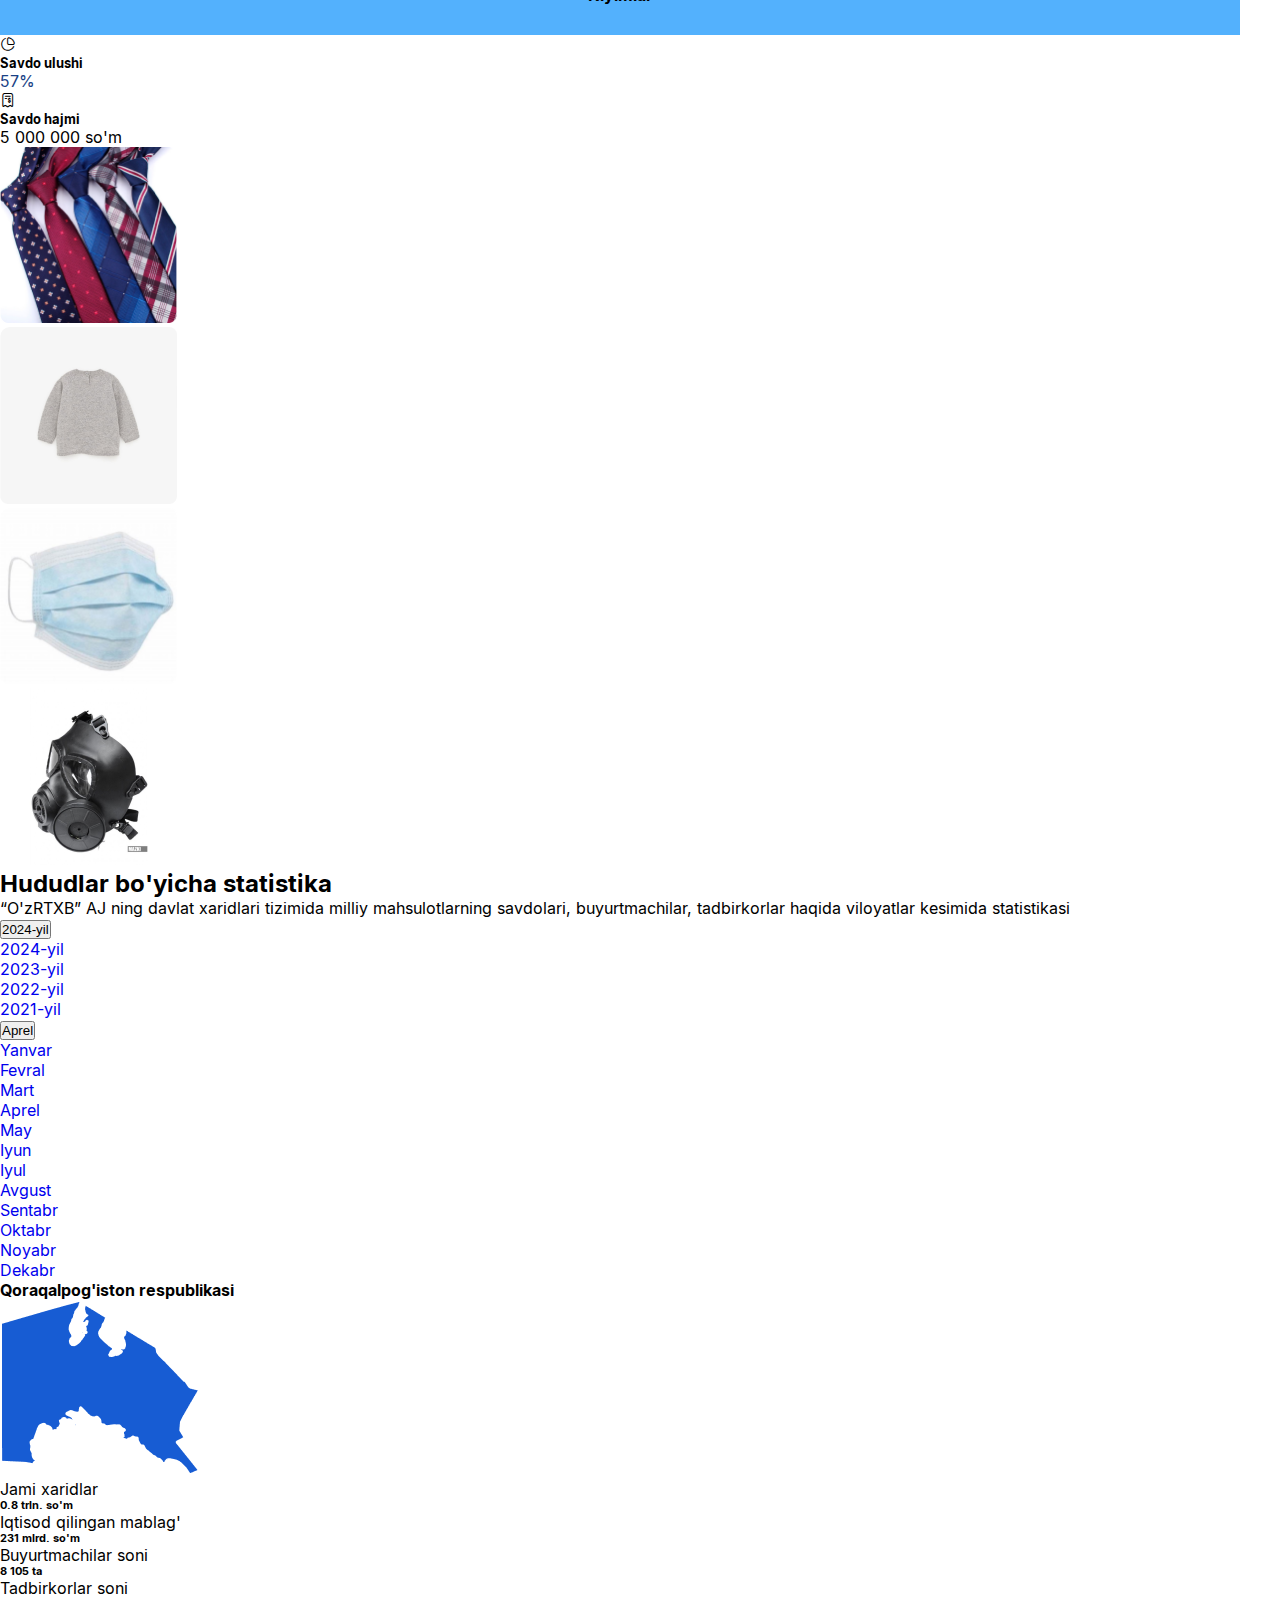
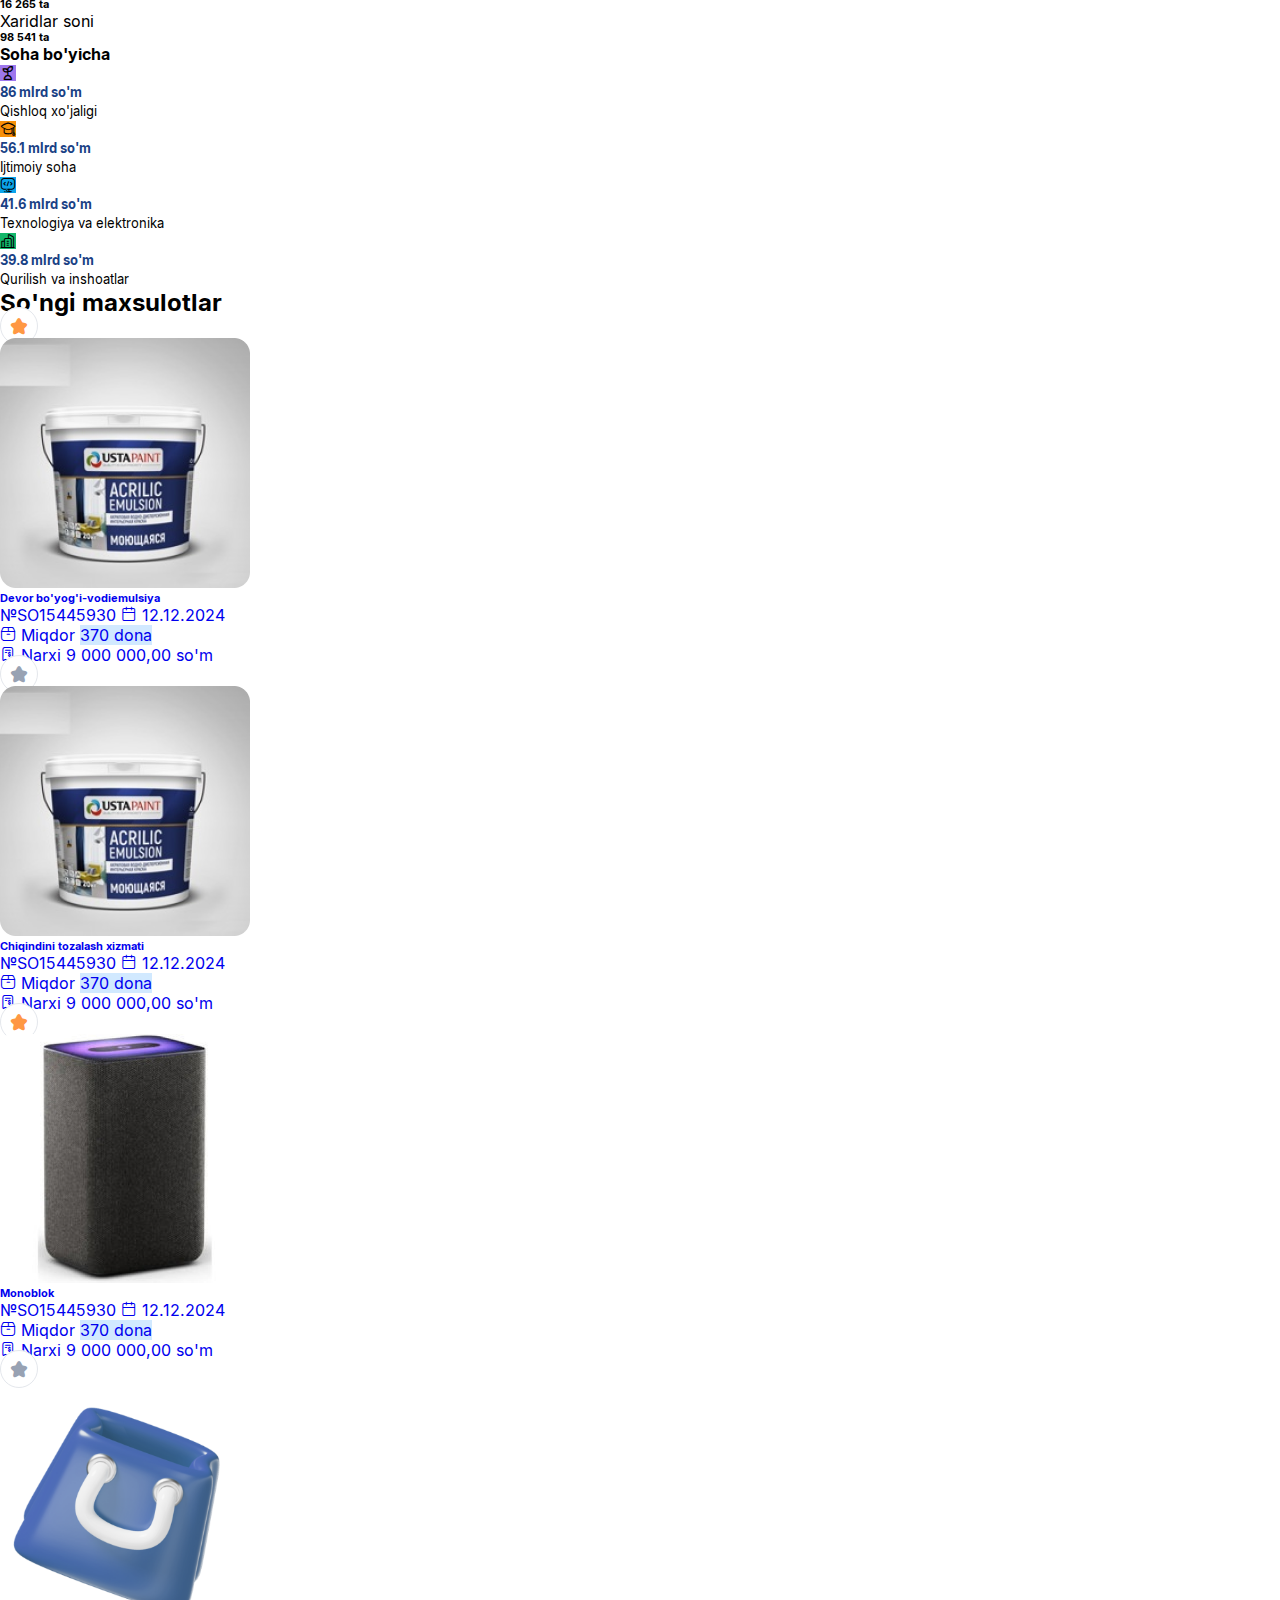
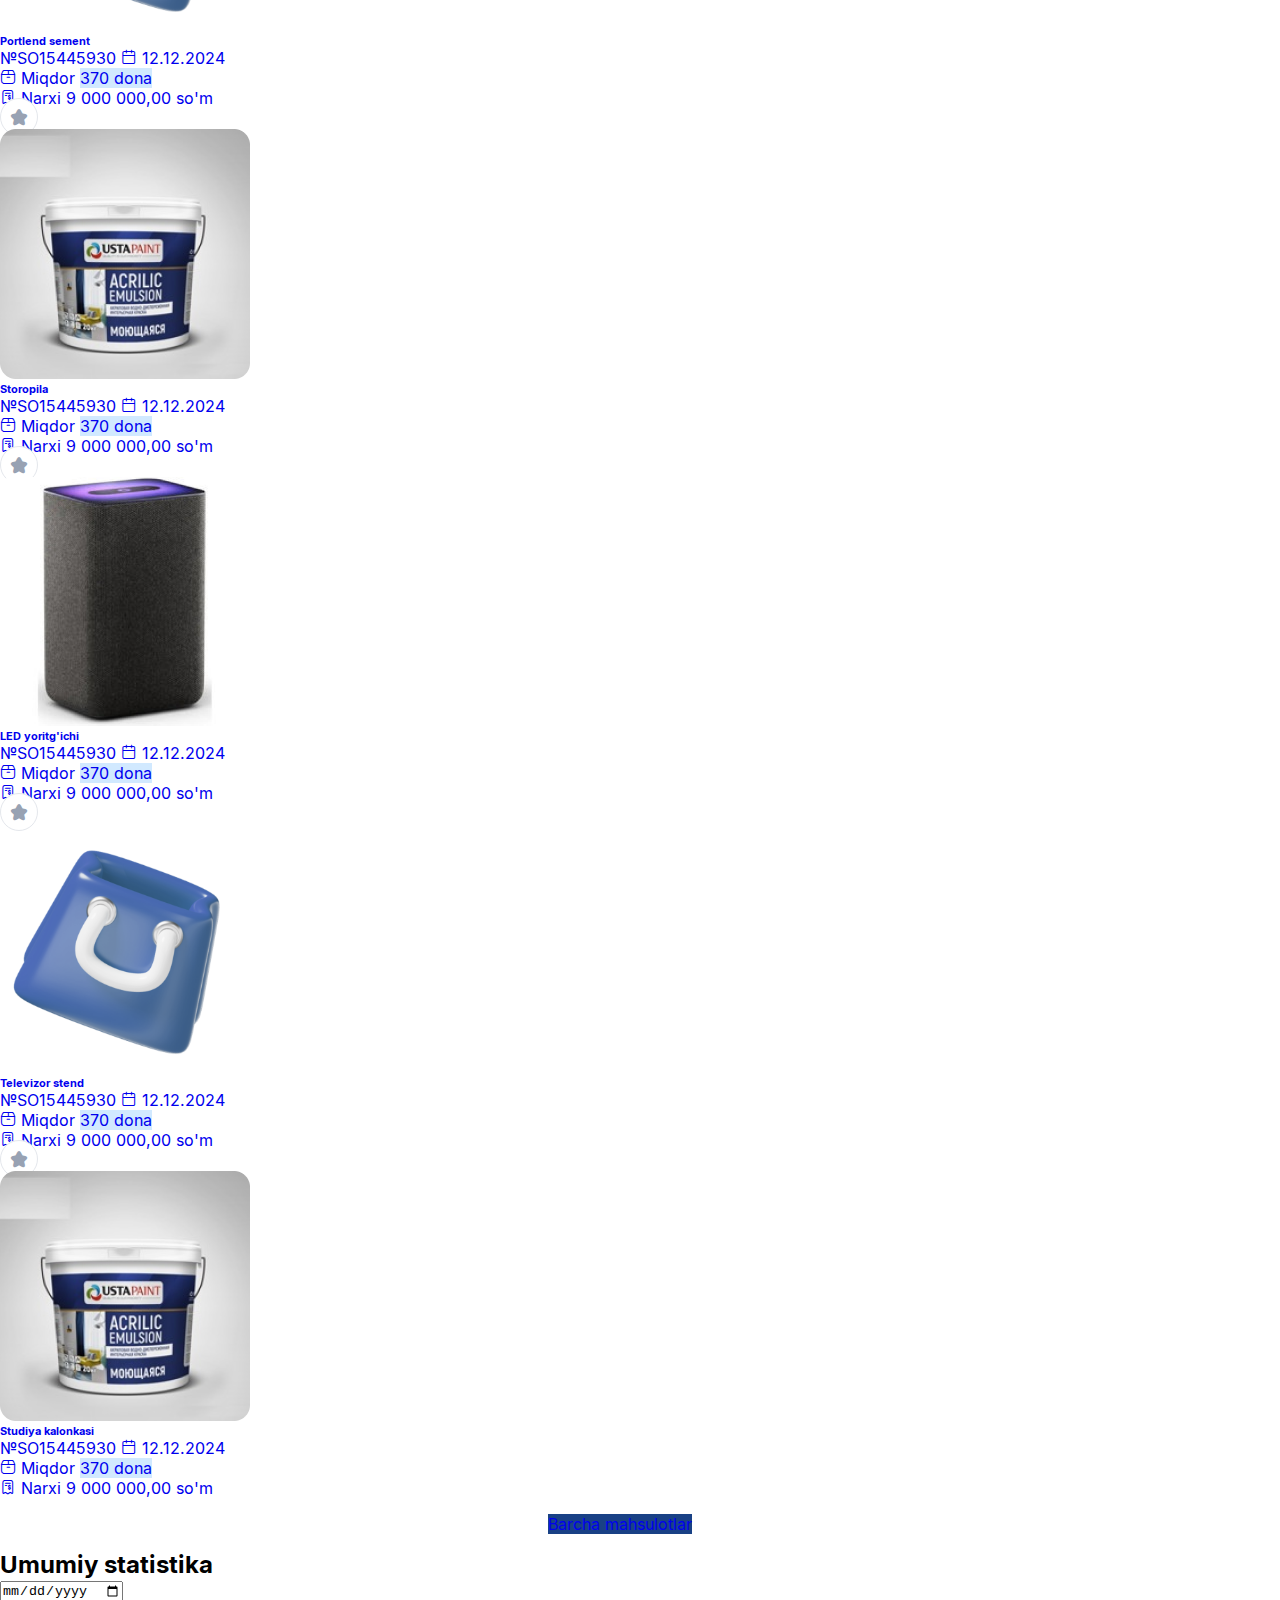
==== commit 2a3e16fa: "category image change" ====
--- a/index.html
+++ b/index.html
@@ -248,7 +248,7 @@
                 <div class="col-md-6 col-lg-4">
                     <div class="category-box border rounded-4 custom-transition hover-shadow">
                         <!-- category box header -->
-                        <h4 class="text-center text-white py-3 fs-5">Qishloq xo'jaligi</h4>
+                        <h4 class="text-center text-white py-3 fs-5 px-2">Qog'oz va qog'oz mahsulotlari</h4>
                         <!-- category box body -->
                         <div class="category-body border-bottom p-2">
                             <!-- Qator:1 savdo ulushi -->
@@ -273,16 +273,36 @@
                         <div class="category-footer p-2">
                             <div class="row g-2 text-center">
                                 <div class="col-lg-6 pr-0">
-                                    <img src="./assets/images/combine.png" alt="Image 1" class="img-fluid rounded" />
-                                </div>
-                                <div class="col-lg-6 pr-0">
-                                    <img src="./assets/images/combine.png" alt="Image 1" class="img-fluid rounded" />
-                                </div>
-                                <div class="col-lg-6 pr-0">
-                                    <img src="./assets/images/combine.png" alt="Image 1" class="img-fluid rounded" />
-                                </div>
-                                <div class="col-lg-6 pr-0">
-                                    <img src="./assets/images/combine.png" alt="Image 1" class="img-fluid rounded" />
+                                    <div class="image-overlay-container">
+                                        <img src="./assets/images/paper1.png" alt="Image 1" class="img-fluid rounded" />
+                                        <div class="overlay">
+                                            <span>Альбом для рисования</span>
+                                        </div>
+                                    </div>
+                                </div>
+                                <div class="col-lg-6 pr-0">
+                                    <div class="image-overlay-container">
+                                        <img src="./assets/images/paper2.png" alt="Image 1" class="img-fluid rounded" />
+                                        <div class="overlay">
+                                            <span>Бланк заказов</span>
+                                        </div>
+                                    </div>
+                                </div>
+                                <div class="col-lg-6 pr-0">
+                                    <div class="image-overlay-container">
+                                        <img src="./assets/images/paper3.png" alt="Image 1" class="img-fluid rounded" />
+                                        <div class="overlay">
+                                            <span>Бумага офсетная</span>
+                                        </div>
+                                    </div>
+                                </div>
+                                <div class="col-lg-6 pr-0">
+                                    <div class="image-overlay-container">
+                                        <img src="./assets/images/paper4.png" alt="Image 1" class="img-fluid rounded" />
+                                        <div class="overlay">
+                                            <span>Папка</span>
+                                        </div>
+                                    </div>
                                 </div>
                             </div>
                         </div>
@@ -293,7 +313,7 @@
                 <div class="col-md-6 col-lg-4">
                     <div class="category-box border rounded-4 custom-transition hover-shadow">
                         <!-- category box header -->
-                        <h4 class="text-center text-white py-3 fs-5">Metallurgiya va kimyo</h4>
+                        <h4 class="text-center text-white py-3 fs-5 px-2">Kimyoviy moddalar va kimyoviy mahsulotlar</h4>
                         <!-- category box body -->
                         <div class="category-body border-bottom p-2">
                             <!-- Qator:1 savdo ulushi -->
@@ -318,16 +338,36 @@
                         <div class="category-footer p-2">
                             <div class="row g-2 text-center">
                                 <div class="col-lg-6 pr-0">
-                                    <img src="./assets/images/combine.png" alt="Image 1" class="img-fluid rounded" />
-                                </div>
-                                <div class="col-lg-6 pr-0">
-                                    <img src="./assets/images/combine.png" alt="Image 1" class="img-fluid rounded" />
-                                </div>
-                                <div class="col-lg-6 pr-0">
-                                    <img src="./assets/images/combine.png" alt="Image 1" class="img-fluid rounded" />
-                                </div>
-                                <div class="col-lg-6 pr-0">
-                                    <img src="./assets/images/combine.png" alt="Image 1" class="img-fluid rounded" />
+                                    <div class="image-overlay-container">
+                                        <img src="./assets/images/clay1.png" alt="Image 1" class="img-fluid rounded" />
+                                        <div class="overlay">
+                                            <span>Водоэмульсия</span>
+                                        </div>
+                                    </div>
+                                </div>
+                                <div class="col-lg-6 pr-0">
+                                    <div class="image-overlay-container">
+                                        <img src="./assets/images/clay2.png" alt="Image 1" class="img-fluid rounded" />
+                                        <div class="overlay">
+                                            <span>Грунтовка акриловая</span>
+                                        </div>
+                                    </div>
+                                </div>
+                                <div class="col-lg-6 pr-0">
+                                    <div class="image-overlay-container">
+                                        <img src="./assets/images/clay3.png" alt="Image 1" class="img-fluid rounded" />
+                                        <div class="overlay">
+                                            <span>Клей</span>
+                                        </div>
+                                    </div>
+                                </div>
+                                <div class="col-lg-6 pr-0">
+                                    <div class="image-overlay-container">
+                                        <img src="./assets/images/clay4.png" alt="Image 1" class="img-fluid rounded" />
+                                        <div class="overlay">
+                                            <span>Краска эмаль</span>
+                                        </div>
+                                    </div>
                                 </div>
                             </div>
                         </div>
@@ -338,7 +378,9 @@
                 <div class="col-md-6 col-lg-4">
                     <div class="category-box border rounded-4 custom-transition hover-shadow">
                         <!-- category box header -->
-                        <h4 class="text-center text-white py-3 fs-5">Yengil sanoat va iste'mol</h4>
+                        <h4 class="text-center text-white py-3 fs-5 px-2">
+                            Yog'och va yog'ochdan tayyorlangan buyumlar, mebeldan tashqari
+                        </h4>
                         <!-- category box body -->
                         <div class="category-body border-bottom p-2">
                             <!-- Qator:1 savdo ulushi -->
@@ -363,16 +405,36 @@
                         <div class="category-footer p-2">
                             <div class="row g-2 text-center">
                                 <div class="col-lg-6 pr-0">
-                                    <img src="./assets/images/combine.png" alt="Image 1" class="img-fluid rounded" />
-                                </div>
-                                <div class="col-lg-6 pr-0">
-                                    <img src="./assets/images/combine.png" alt="Image 1" class="img-fluid rounded" />
-                                </div>
-                                <div class="col-lg-6 pr-0">
-                                    <img src="./assets/images/combine.png" alt="Image 1" class="img-fluid rounded" />
-                                </div>
-                                <div class="col-lg-6 pr-0">
-                                    <img src="./assets/images/combine.png" alt="Image 1" class="img-fluid rounded" />
+                                    <div class="image-overlay-container">
+                                        <img src="./assets/images/wood1.png" alt="Image 1" class="img-fluid rounded" />
+                                        <div class="overlay">
+                                            <span>Дверь неметаллическая</span>
+                                        </div>
+                                    </div>
+                                </div>
+                                <div class="col-lg-6 pr-0">
+                                    <div class="image-overlay-container">
+                                        <img src="./assets/images/wood2.png" alt="Image 1" class="img-fluid rounded" />
+                                        <div class="overlay">
+                                            <span>Доска обрезная</span>
+                                        </div>
+                                    </div>
+                                </div>
+                                <div class="col-lg-6 pr-0">
+                                    <div class="image-overlay-container">
+                                        <img src="./assets/images/wood3.png" alt="Image 1" class="img-fluid rounded" />
+                                        <div class="overlay">
+                                            <span>Рейка деревянная</span>
+                                        </div>
+                                    </div>
+                                </div>
+                                <div class="col-lg-6 pr-0">
+                                    <div class="image-overlay-container">
+                                        <img src="./assets/images/wood4.png" alt="Image 1" class="img-fluid rounded" />
+                                        <div class="overlay">
+                                            <span>Стропила</span>
+                                        </div>
+                                    </div>
                                 </div>
                             </div>
                         </div>
@@ -383,7 +445,7 @@
                 <div class="col-md-6 col-lg-4">
                     <div class="category-box border rounded-4 custom-transition hover-shadow">
                         <!-- category box header -->
-                        <h4 class="text-center text-white py-3 fs-5">Texnologiya va elektronika</h4>
+                        <h4 class="text-center text-white py-3 fs-5 px-2">Boshqa tayyor mahsulotlar</h4>
                         <!-- category box body -->
                         <div class="category-body border-bottom p-2">
                             <!-- Qator:1 savdo ulushi -->
@@ -408,16 +470,40 @@
                         <div class="category-footer p-2">
                             <div class="row g-2 text-center">
                                 <div class="col-lg-6 pr-0">
-                                    <img src="./assets/images/combine.png" alt="Image 1" class="img-fluid rounded" />
-                                </div>
-                                <div class="col-lg-6 pr-0">
-                                    <img src="./assets/images/combine.png" alt="Image 1" class="img-fluid rounded" />
-                                </div>
-                                <div class="col-lg-6 pr-0">
-                                    <img src="./assets/images/combine.png" alt="Image 1" class="img-fluid rounded" />
-                                </div>
-                                <div class="col-lg-6 pr-0">
-                                    <img src="./assets/images/combine.png" alt="Image 1" class="img-fluid rounded" />
+                                    <div class="image-overlay-container">
+                                        <img src="./assets/images/other-product1.png" alt="Image 1"
+                                            class="img-fluid rounded" />
+                                        <div class="overlay">
+                                            <span>Беговая дорожка</span>
+                                        </div>
+                                    </div>
+                                </div>
+                                <div class="col-lg-6 pr-0">
+                                    <div class="image-overlay-container">
+                                        <img src="./assets/images/other-product2.png" alt="Image 1"
+                                            class="img-fluid rounded" />
+                                        <div class="overlay">
+                                            <span>Легкоподвижная тележка</span>
+                                        </div>
+                                    </div>
+                                </div>
+                                <div class="col-lg-6 pr-0">
+                                    <div class="image-overlay-container">
+                                        <img src="./assets/images/other-product3.png" alt="Image 1"
+                                            class="img-fluid rounded" />
+                                        <div class="overlay">
+                                            <span>Учебно-демонстрационный камертон</span>
+                                        </div>
+                                    </div>
+                                </div>
+                                <div class="col-lg-6 pr-0">
+                                    <div class="image-overlay-container">
+                                        <img src="./assets/images/other-product4.png" alt="Image 1"
+                                            class="img-fluid rounded" />
+                                        <div class="overlay">
+                                            <span>Детские развивающие и обучающие игрушки</span>
+                                        </div>
+                                    </div>
                                 </div>
                             </div>
                         </div>
@@ -428,7 +514,9 @@
                 <div class="col-md-6 col-lg-4">
                     <div class="category-box border rounded-4 custom-transition hover-shadow">
                         <!-- category box header -->
-                        <h4 class="text-center text-white py-3 fs-5">Xizmatlar va transport</h4>
+                        <h4 class="text-center text-white py-3 fs-5 px-2">
+                            Mashina va jihozlardan tashqari tayyor metall buyumlar
+                        </h4>
                         <!-- category box body -->
                         <div class="category-body border-bottom p-2">
                             <!-- Qator:1 savdo ulushi -->
@@ -453,16 +541,36 @@
                         <div class="category-footer p-2">
                             <div class="row g-2 text-center">
                                 <div class="col-lg-6 pr-0">
-                                    <img src="./assets/images/combine.png" alt="Image 1" class="img-fluid rounded" />
-                                </div>
-                                <div class="col-lg-6 pr-0">
-                                    <img src="./assets/images/combine.png" alt="Image 1" class="img-fluid rounded" />
-                                </div>
-                                <div class="col-lg-6 pr-0">
-                                    <img src="./assets/images/combine.png" alt="Image 1" class="img-fluid rounded" />
-                                </div>
-                                <div class="col-lg-6 pr-0">
-                                    <img src="./assets/images/combine.png" alt="Image 1" class="img-fluid rounded" />
+                                    <div class="image-overlay-container">
+                                        <img src="./assets/images/iron1.png" alt="Image 1" class="img-fluid rounded" />
+                                        <div class="overlay">
+                                            <span>Сверло</span>
+                                        </div>
+                                    </div>
+                                </div>
+                                <div class="col-lg-6 pr-0">
+                                    <div class="image-overlay-container">
+                                        <img src="./assets/images/iron2.png" alt="Image 1" class="img-fluid rounded" />
+                                        <div class="overlay">
+                                            <span>Барашковый вентиль</span>
+                                        </div>
+                                    </div>
+                                </div>
+                                <div class="col-lg-6 pr-0">
+                                    <div class="image-overlay-container">
+                                        <img src="./assets/images/iron3.png" alt="Image 1" class="img-fluid rounded" />
+                                        <div class="overlay">
+                                            <span>Котел отопления</span>
+                                        </div>
+                                    </div>
+                                </div>
+                                <div class="col-lg-6 pr-0">
+                                    <div class="image-overlay-container">
+                                        <img src="./assets/images/iron4.png" alt="Image 1" class="img-fluid rounded" />
+                                        <div class="overlay">
+                                            <span>Дверь из алюминиевого профиля</span>
+                                        </div>
+                                    </div>
                                 </div>
                             </div>
                         </div>
@@ -473,7 +581,9 @@
                 <div class="col-md-6 col-lg-4">
                     <div class="category-box border rounded-4 custom-transition hover-shadow">
                         <!-- category box header -->
-                        <h4 class="text-center text-white py-3 fs-5">Moliyaviy va huquqiy xizmat</h4>
+                        <h4 class="text-center text-white py-3 fs-5 px-2">
+                            Kauchuk va plastmassa buyumlar
+                        </h4>
                         <!-- category box body -->
                         <div class="category-body border-bottom p-2">
                             <!-- Qator:1 savdo ulushi -->
@@ -498,16 +608,40 @@
                         <div class="category-footer p-2">
                             <div class="row g-2 text-center">
                                 <div class="col-lg-6 pr-0">
-                                    <img src="./assets/images/combine.png" alt="Image 1" class="img-fluid rounded" />
-                                </div>
-                                <div class="col-lg-6 pr-0">
-                                    <img src="./assets/images/combine.png" alt="Image 1" class="img-fluid rounded" />
-                                </div>
-                                <div class="col-lg-6 pr-0">
-                                    <img src="./assets/images/combine.png" alt="Image 1" class="img-fluid rounded" />
-                                </div>
-                                <div class="col-lg-6 pr-0">
-                                    <img src="./assets/images/combine.png" alt="Image 1" class="img-fluid rounded" />
+                                    <div class="image-overlay-container">
+                                        <img src="./assets/images/plastic1.png" alt="Image 1"
+                                            class="img-fluid rounded" />
+                                        <div class="overlay">
+                                            <span>Ламинат</span>
+                                        </div>
+                                    </div>
+                                </div>
+                                <div class="col-lg-6 pr-0">
+                                    <div class="image-overlay-container">
+                                        <img src="./assets/images/plastic2.png" alt="Image 1"
+                                            class="img-fluid rounded" />
+                                        <div class="overlay">
+                                            <span>Вентиль пластмассовый</span>
+                                        </div>
+                                    </div>
+                                </div>
+                                <div class="col-lg-6 pr-0">
+                                    <div class="image-overlay-container">
+                                        <img src="./assets/images/plastic3.png" alt="Image 1"
+                                            class="img-fluid rounded" />
+                                        <div class="overlay">
+                                            <span>Труба пластмассовая</span>
+                                        </div>
+                                    </div>
+                                </div>
+                                <div class="col-lg-6 pr-0">
+                                    <div class="image-overlay-container">
+                                        <img src="./assets/images/plastic4.png" alt="Image 1"
+                                            class="img-fluid rounded" />
+                                        <div class="overlay">
+                                            <span>Плинтус</span>
+                                        </div>
+                                    </div>
                                 </div>
                             </div>
                         </div>
@@ -518,7 +652,9 @@
                 <div class="col-md-6 col-lg-4">
                     <div class="category-box border rounded-4 custom-transition hover-shadow">
                         <!-- category box header -->
-                        <h4 class="text-center text-white py-3 fs-5">Qurilish va inshootlar</h4>
+                        <h4 class="text-center text-white py-3 fs-5 px-2">
+                            Boshqa guruhlarga kiritilmagan mashina va uskunalar
+                        </h4>
                         <!-- category box body -->
                         <div class="category-body border-bottom p-2">
                             <!-- Qator:1 savdo ulushi -->
@@ -543,16 +679,40 @@
                         <div class="category-footer p-2">
                             <div class="row g-2 text-center">
                                 <div class="col-lg-6 pr-0">
-                                    <img src="./assets/images/combine.png" alt="Image 1" class="img-fluid rounded" />
-                                </div>
-                                <div class="col-lg-6 pr-0">
-                                    <img src="./assets/images/combine.png" alt="Image 1" class="img-fluid rounded" />
-                                </div>
-                                <div class="col-lg-6 pr-0">
-                                    <img src="./assets/images/combine.png" alt="Image 1" class="img-fluid rounded" />
-                                </div>
-                                <div class="col-lg-6 pr-0">
-                                    <img src="./assets/images/combine.png" alt="Image 1" class="img-fluid rounded" />
+                                    <div class="image-overlay-container">
+                                        <img src="./assets/images/equipment1.png" alt="Image 1"
+                                            class="img-fluid rounded" />
+                                        <div class="overlay">
+                                            <span>Арматура</span>
+                                        </div>
+                                    </div>
+                                </div>
+                                <div class="col-lg-6 pr-0">
+                                    <div class="image-overlay-container">
+                                        <img src="./assets/images/equipment2.png" alt="Image 1"
+                                            class="img-fluid rounded" />
+                                        <div class="overlay">
+                                            <span>Водяной насос</span>
+                                        </div>
+                                    </div>
+                                </div>
+                                <div class="col-lg-6 pr-0">
+                                    <div class="image-overlay-container">
+                                        <img src="./assets/images/equipment3.png" alt="Image 1"
+                                            class="img-fluid rounded" />
+                                        <div class="overlay">
+                                            <span>Машины швейные бытовые</span>
+                                        </div>
+                                    </div>
+                                </div>
+                                <div class="col-lg-6 pr-0">
+                                    <div class="image-overlay-container">
+                                        <img src="./assets/images/equipment4.png" alt="Image 1"
+                                            class="img-fluid rounded" />
+                                        <div class="overlay">
+                                            <span>Картридж для принтера</span>
+                                        </div>
+                                    </div>
                                 </div>
                             </div>
                         </div>
@@ -563,7 +723,9 @@
                 <div class="col-md-6 col-lg-4">
                     <div class="category-box border rounded-4 custom-transition hover-shadow">
                         <!-- category box header -->
-                        <h4 class="text-center text-white py-3 fs-5">Ijtimoiy sohalar</h4>
+                        <h4 class="text-center text-white py-3 fs-5 px-2">
+                            Kompyuter, elektron va optik uskunalar
+                        </h4>
                         <!-- category box body -->
                         <div class="category-body border-bottom p-2">
                             <!-- Qator:1 savdo ulushi -->
@@ -588,16 +750,40 @@
                         <div class="category-footer p-2">
                             <div class="row g-2 text-center">
                                 <div class="col-lg-6 pr-0">
-                                    <img src="./assets/images/combine.png" alt="Image 1" class="img-fluid rounded" />
-                                </div>
-                                <div class="col-lg-6 pr-0">
-                                    <img src="./assets/images/combine.png" alt="Image 1" class="img-fluid rounded" />
-                                </div>
-                                <div class="col-lg-6 pr-0">
-                                    <img src="./assets/images/combine.png" alt="Image 1" class="img-fluid rounded" />
-                                </div>
-                                <div class="col-lg-6 pr-0">
-                                    <img src="./assets/images/combine.png" alt="Image 1" class="img-fluid rounded" />
+                                    <div class="image-overlay-container">
+                                        <img src="./assets/images/electronic1.png" alt="Image 1"
+                                            class="img-fluid rounded" />
+                                        <div class="overlay">
+                                            <span>Моноблок</span>
+                                        </div>
+                                    </div>
+                                </div>
+                                <div class="col-lg-6 pr-0">
+                                    <div class="image-overlay-container">
+                                        <img src="./assets/images/electronic2.png" alt="Image 1"
+                                            class="img-fluid rounded" />
+                                        <div class="overlay">
+                                            <span>Интерактивная доска</span>
+                                        </div>
+                                    </div>
+                                </div>
+                                <div class="col-lg-6 pr-0">
+                                    <div class="image-overlay-container">
+                                        <img src="./assets/images/electronic3.png" alt="Image 1"
+                                            class="img-fluid rounded" />
+                                        <div class="overlay">
+                                            <span>Камера видеонаблюдения</span>
+                                        </div>
+                                    </div>
+                                </div>
+                                <div class="col-lg-6 pr-0">
+                                    <div class="image-overlay-container">
+                                        <img src="./assets/images/electronic4.png" alt="Image 1"
+                                            class="img-fluid rounded" />
+                                        <div class="overlay">
+                                            <span>Коммутационное оборудование</span>
+                                        </div>
+                                    </div>
                                 </div>
                             </div>
                         </div>
@@ -608,7 +794,7 @@
                 <div class="col-md-6 col-lg-4">
                     <div class="category-box border rounded-4 custom-transition hover-shadow">
                         <!-- category box header -->
-                        <h4 class="text-center text-white py-3 fs-5">Moliyaviy va huquqiy xizmat</h4>
+                        <h4 class="text-center text-white py-3 fs-5 px-2">Kiyimlar</h4>
                         <!-- category box body -->
                         <div class="category-body border-bottom p-2">
                             <!-- Qator:1 savdo ulushi -->
@@ -633,16 +819,40 @@
                         <div class="category-footer p-2">
                             <div class="row g-2 text-center">
                                 <div class="col-lg-6 pr-0">
-                                    <img src="./assets/images/combine.png" alt="Image 1" class="img-fluid rounded" />
-                                </div>
-                                <div class="col-lg-6 pr-0">
-                                    <img src="./assets/images/combine.png" alt="Image 1" class="img-fluid rounded" />
-                                </div>
-                                <div class="col-lg-6 pr-0">
-                                    <img src="./assets/images/combine.png" alt="Image 1" class="img-fluid rounded" />
-                                </div>
-                                <div class="col-lg-6 pr-0">
-                                    <img src="./assets/images/combine.png" alt="Image 1" class="img-fluid rounded" />
+                                    <div class="image-overlay-container">
+                                        <img src="./assets/images/clothe1.png" alt="Image 1"
+                                            class="img-fluid rounded" />
+                                        <div class="overlay">
+                                            <span>Галстук</span>
+                                        </div>
+                                    </div>
+                                </div>
+                                <div class="col-lg-6 pr-0">
+                                    <div class="image-overlay-container">
+                                        <img src="./assets/images/clothe2.png" alt="Image 1"
+                                            class="img-fluid rounded" />
+                                        <div class="overlay">
+                                            <span>Джемпер</span>
+                                        </div>
+                                    </div>
+                                </div>
+                                <div class="col-lg-6 pr-0">
+                                    <div class="image-overlay-container">
+                                        <img src="./assets/images/clothe3.png" alt="Image 1"
+                                            class="img-fluid rounded" />
+                                        <div class="overlay">
+                                            <span>Маска медицинская</span>
+                                        </div>
+                                    </div>
+                                </div>
+                                <div class="col-lg-6 pr-0">
+                                    <div class="image-overlay-container">
+                                        <img src="./assets/images/clothe4.png" alt="Image 1"
+                                            class="img-fluid rounded" />
+                                        <div class="overlay">
+                                            <span>Маска защитная</span>
+                                        </div>
+                                    </div>
                                 </div>
                             </div>
                         </div>
--- a/assets/css/home.css
+++ b/assets/css/home.css
@@ -22,8 +22,53 @@
     background-color: var(--blue-400);
     border-top-left-radius: 1rem;
     border-top-right-radius: 1rem;
+    min-height: 80px;
+    display: flex;
+    justify-content: center;
+    align-items: center;
 }
 
+
+.image-overlay-container {
+    position: relative;
+    overflow: hidden;
+    border-radius: 10px;
+}
+
+.image-overlay-container img {
+    transition: transform 0.3s ease;
+    max-width: 177px;
+    max-height: 177px;
+}
+
+.image-overlay-container:hover img {
+    transform: scale(1.1);
+}
+
+.image-overlay-container .overlay{
+    position: absolute;
+    top: 0;
+    left: 0;
+    width: 100%;
+    height: 100%;
+    background-color: rgba(0, 0, 0, 0.4);
+    display: flex;
+    justify-content: center;
+    align-items: center;
+    opacity: 0;
+    transition: opacity 0.3s ease;
+    border-radius: 10px;
+}
+
+.image-overlay-container:hover .overlay  {
+    opacity: 1;
+}
+.image-overlay-container .overlay span {
+    color: white;
+    font-size: 16px;
+    font-weight: bold;
+    text-align: center;
+}
 /* So'ngi maxsulotlar section styles */
 
 #latest-products .icon-star {
@@ -32,7 +77,6 @@
     cursor: pointer;
 }
 
-.product-img img{
+.product-img img {
     max-width: 250px;
-  }
-
+}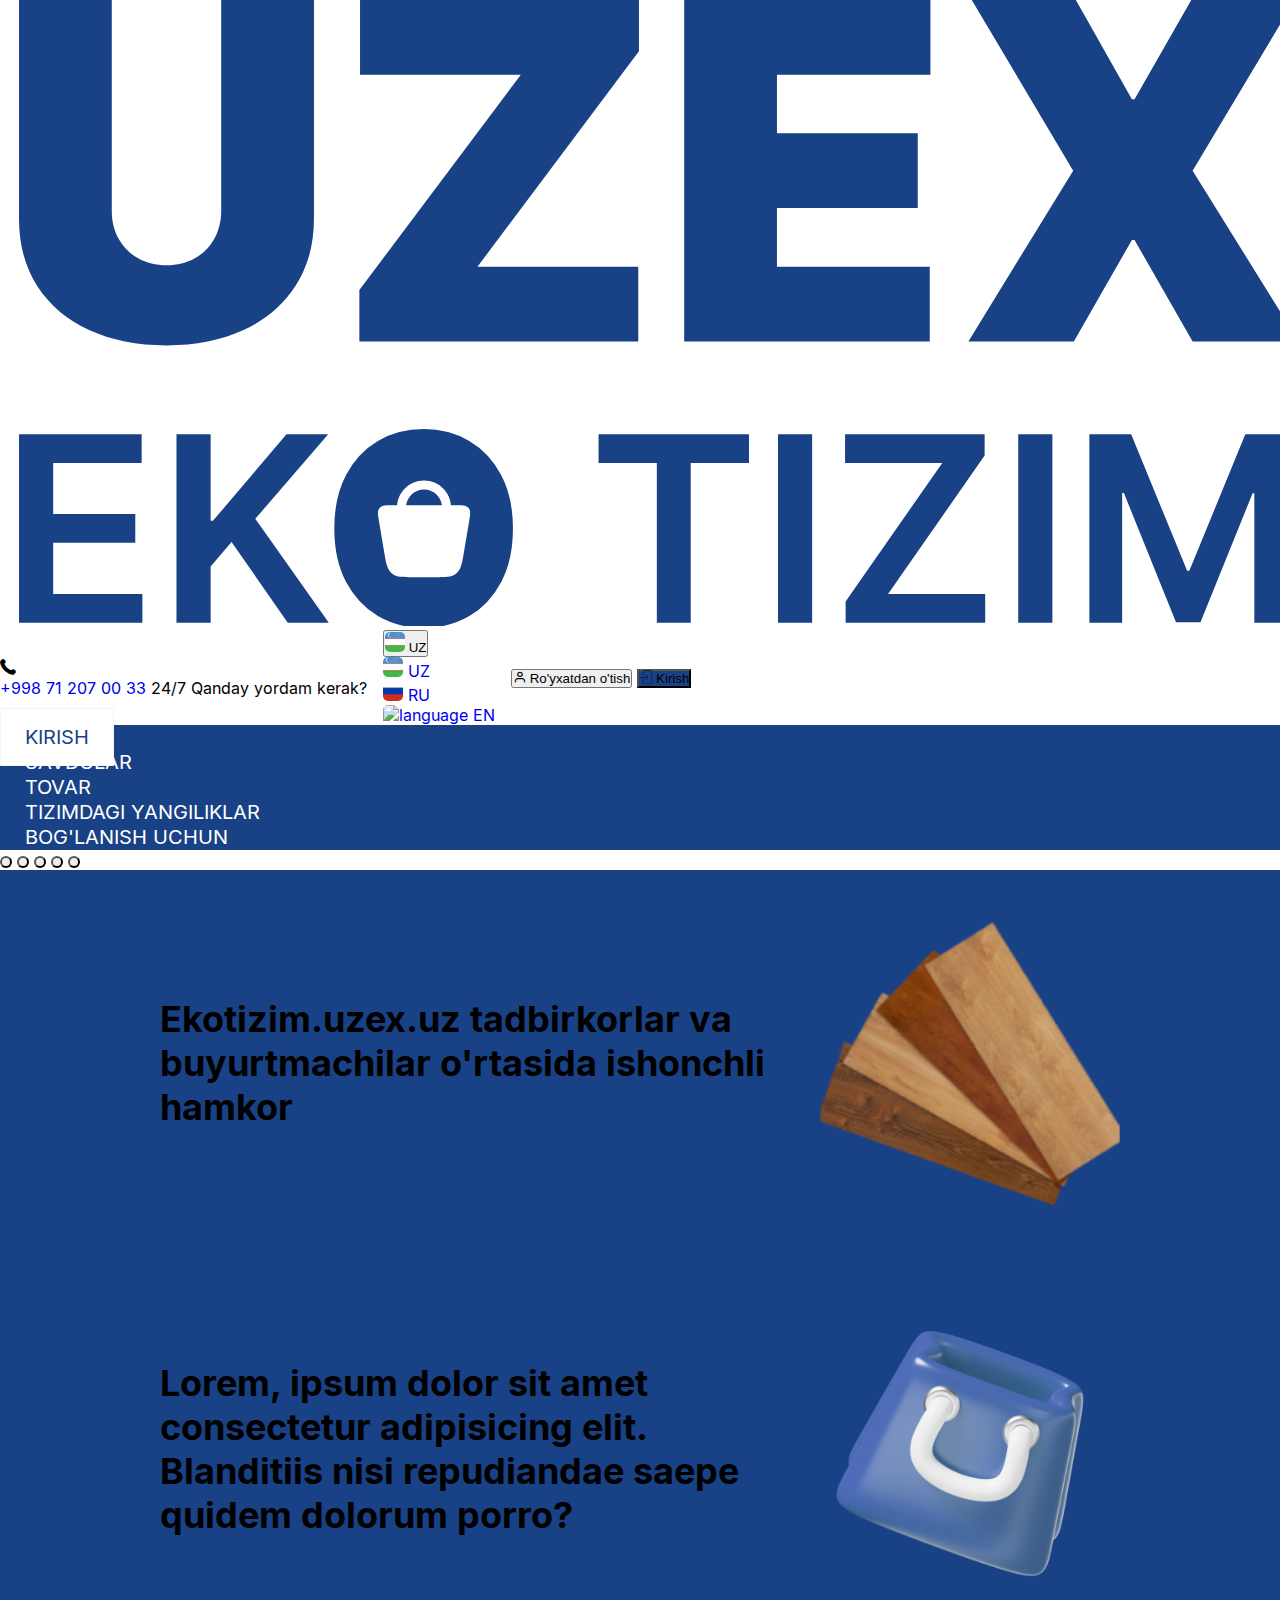
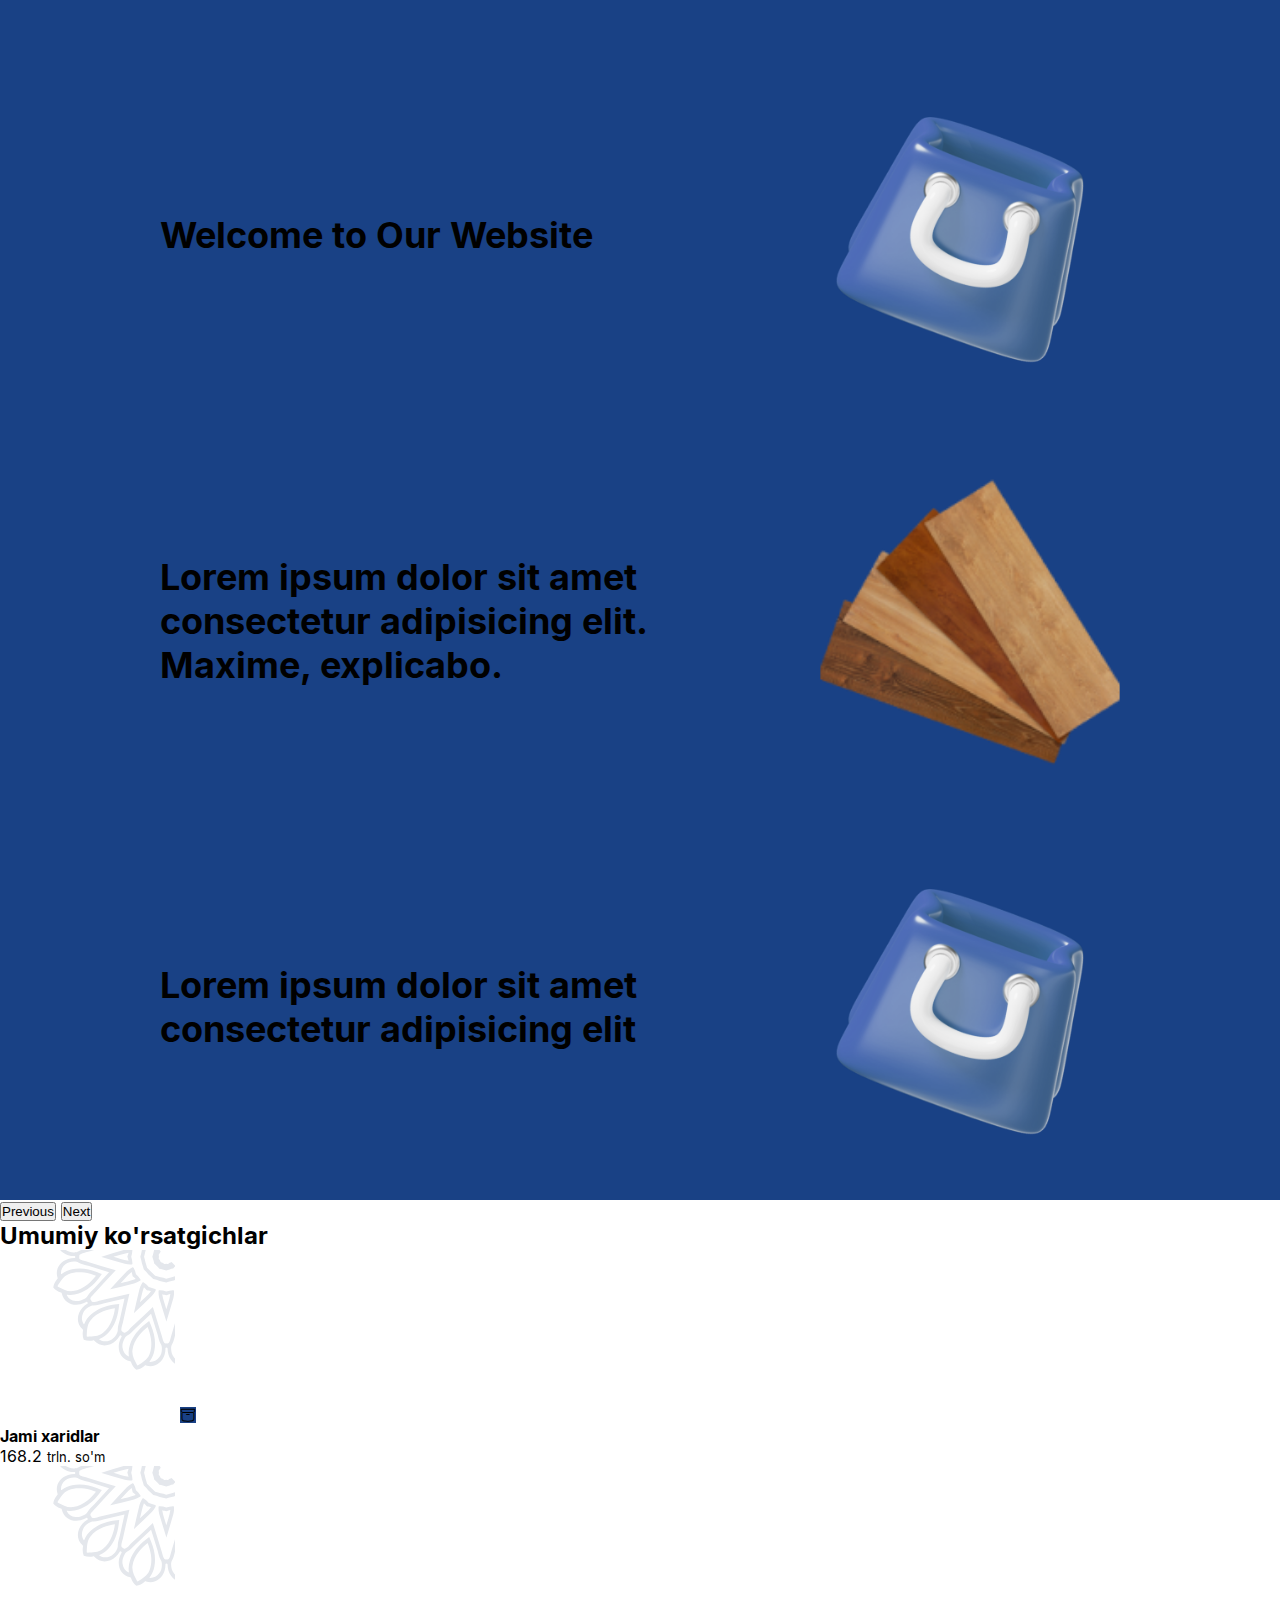
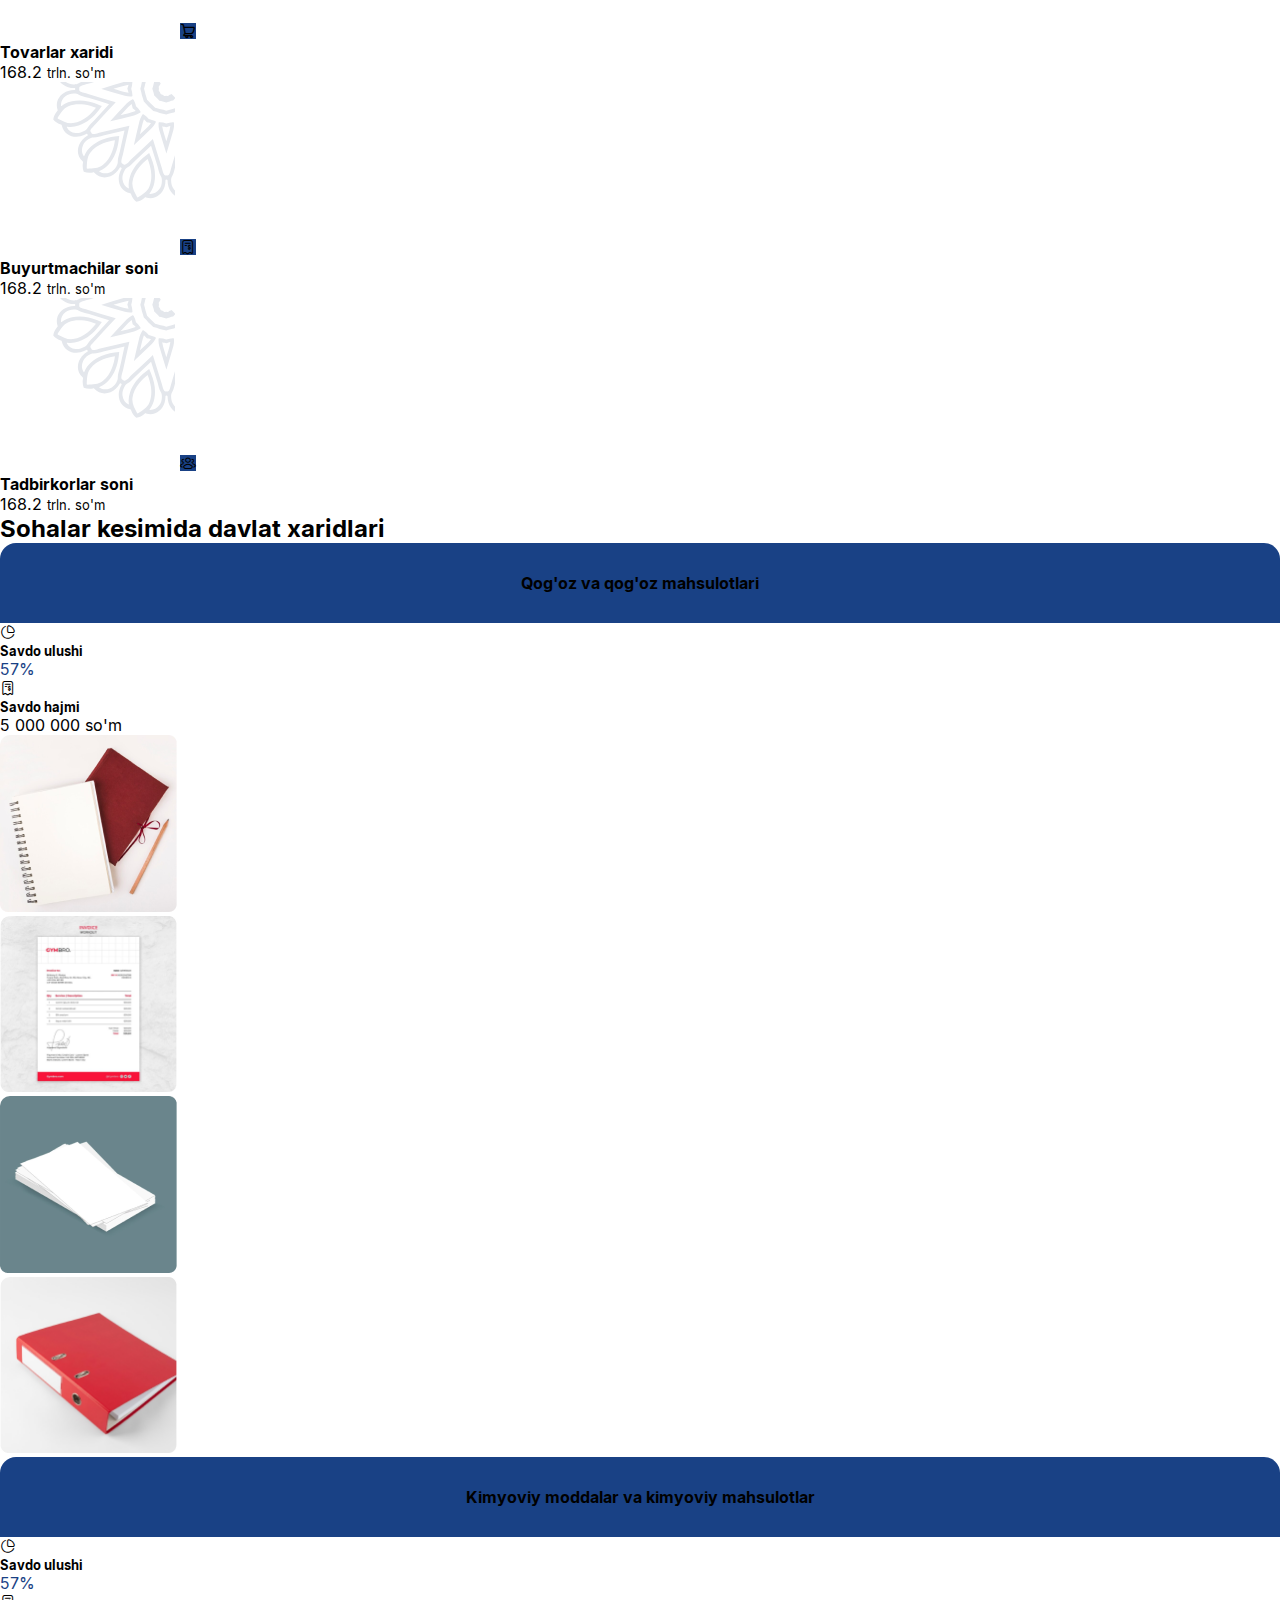
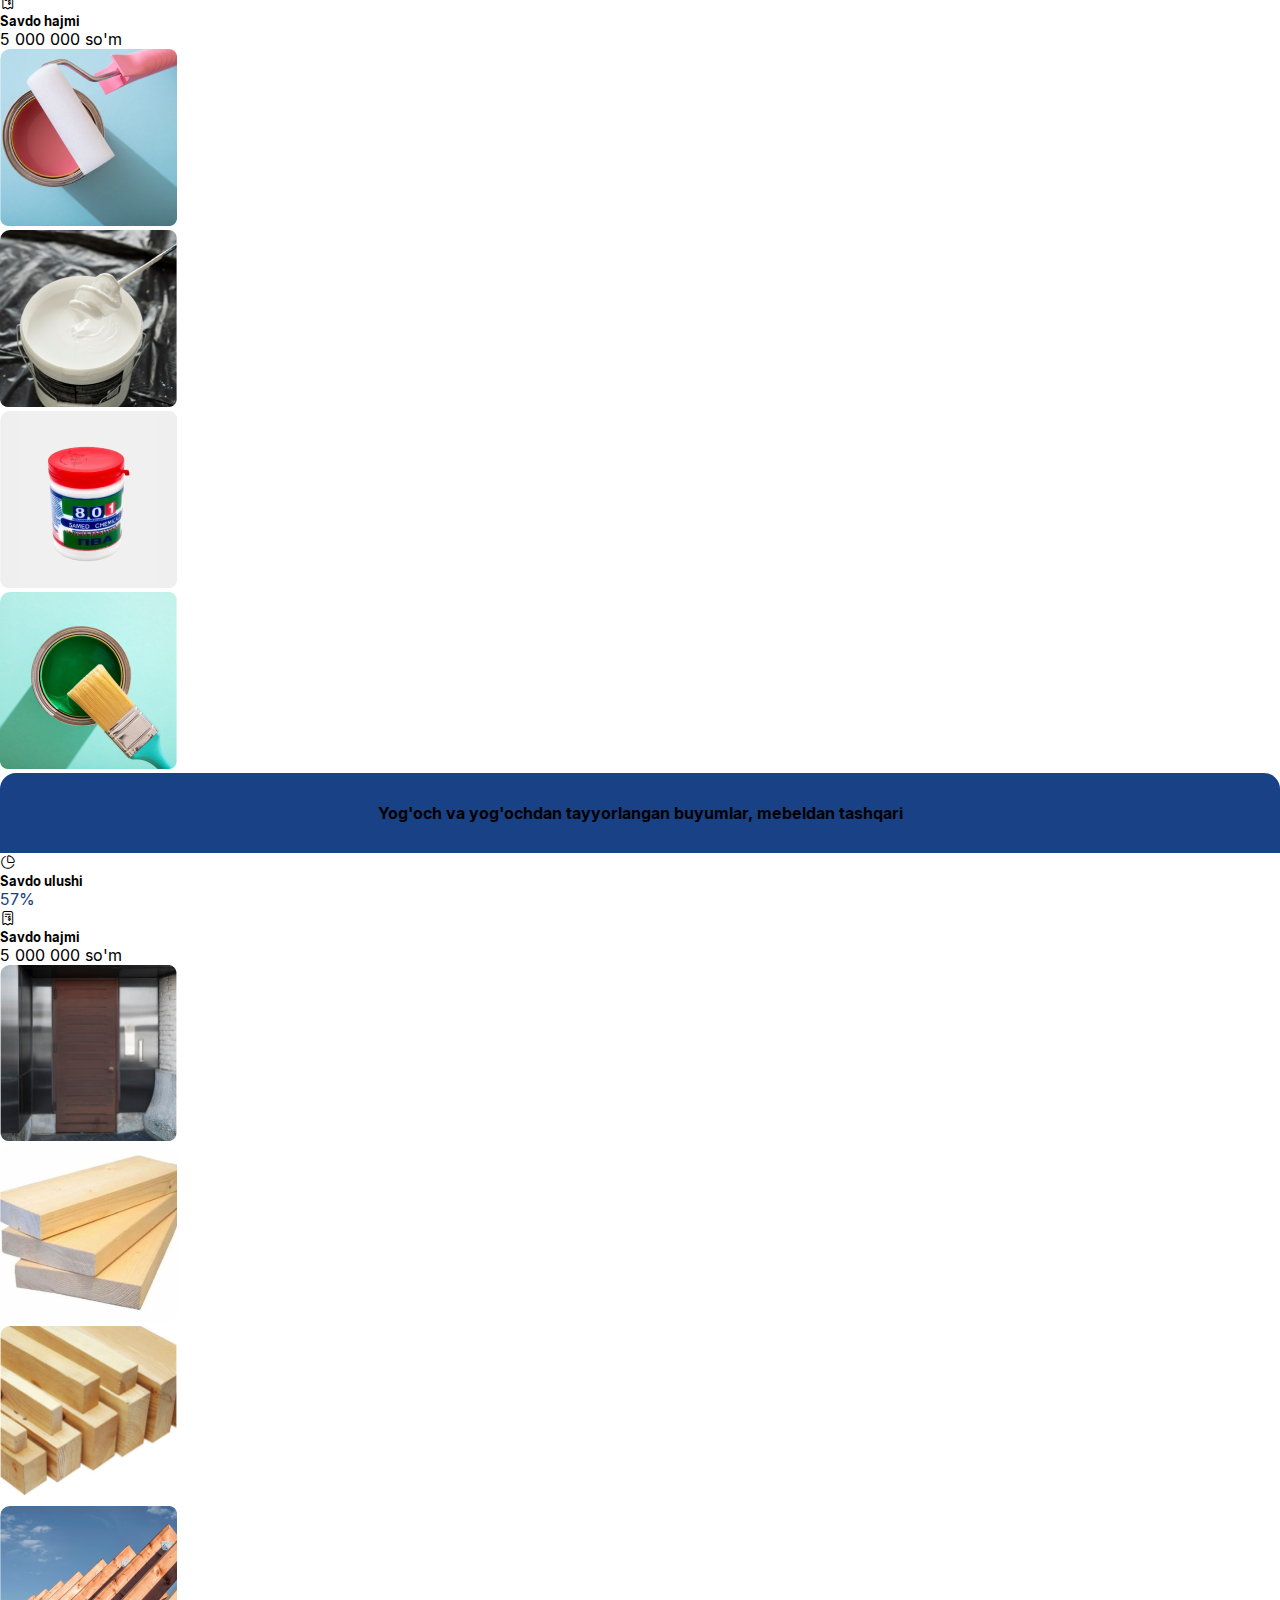
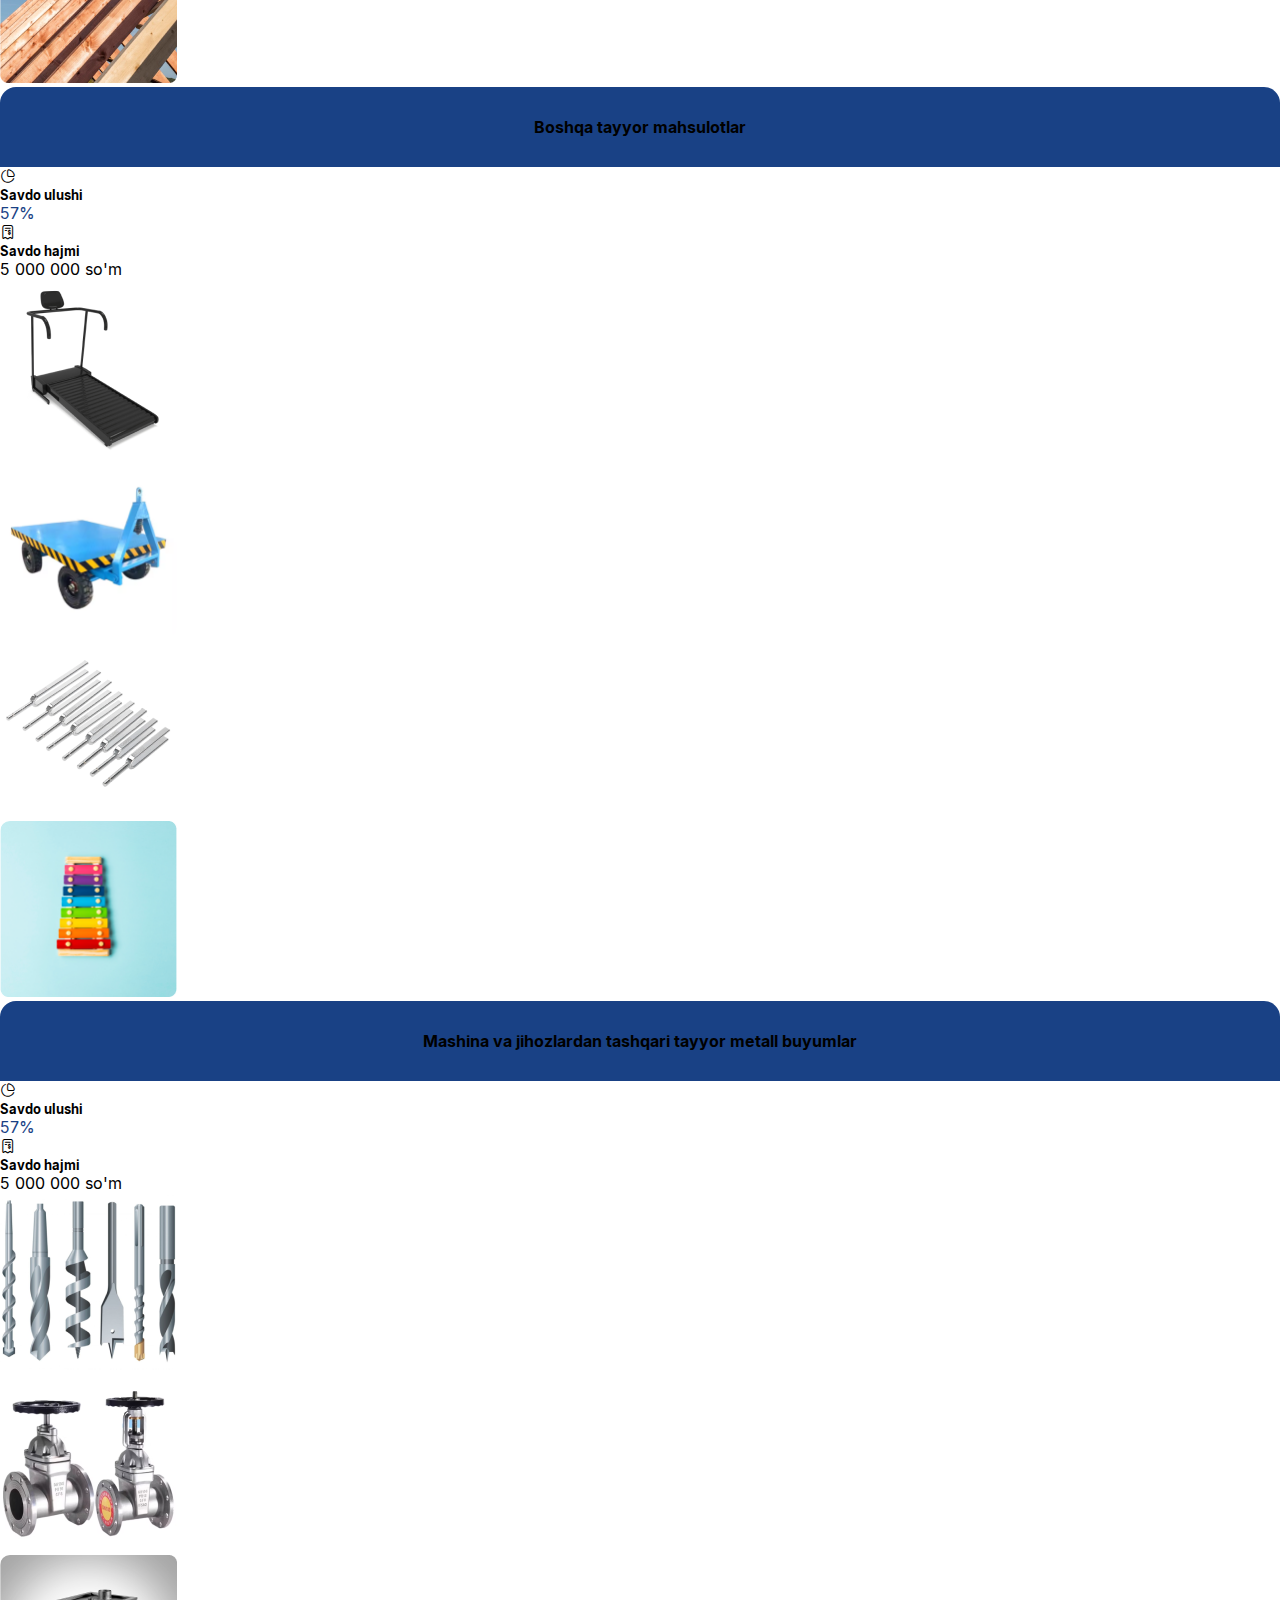
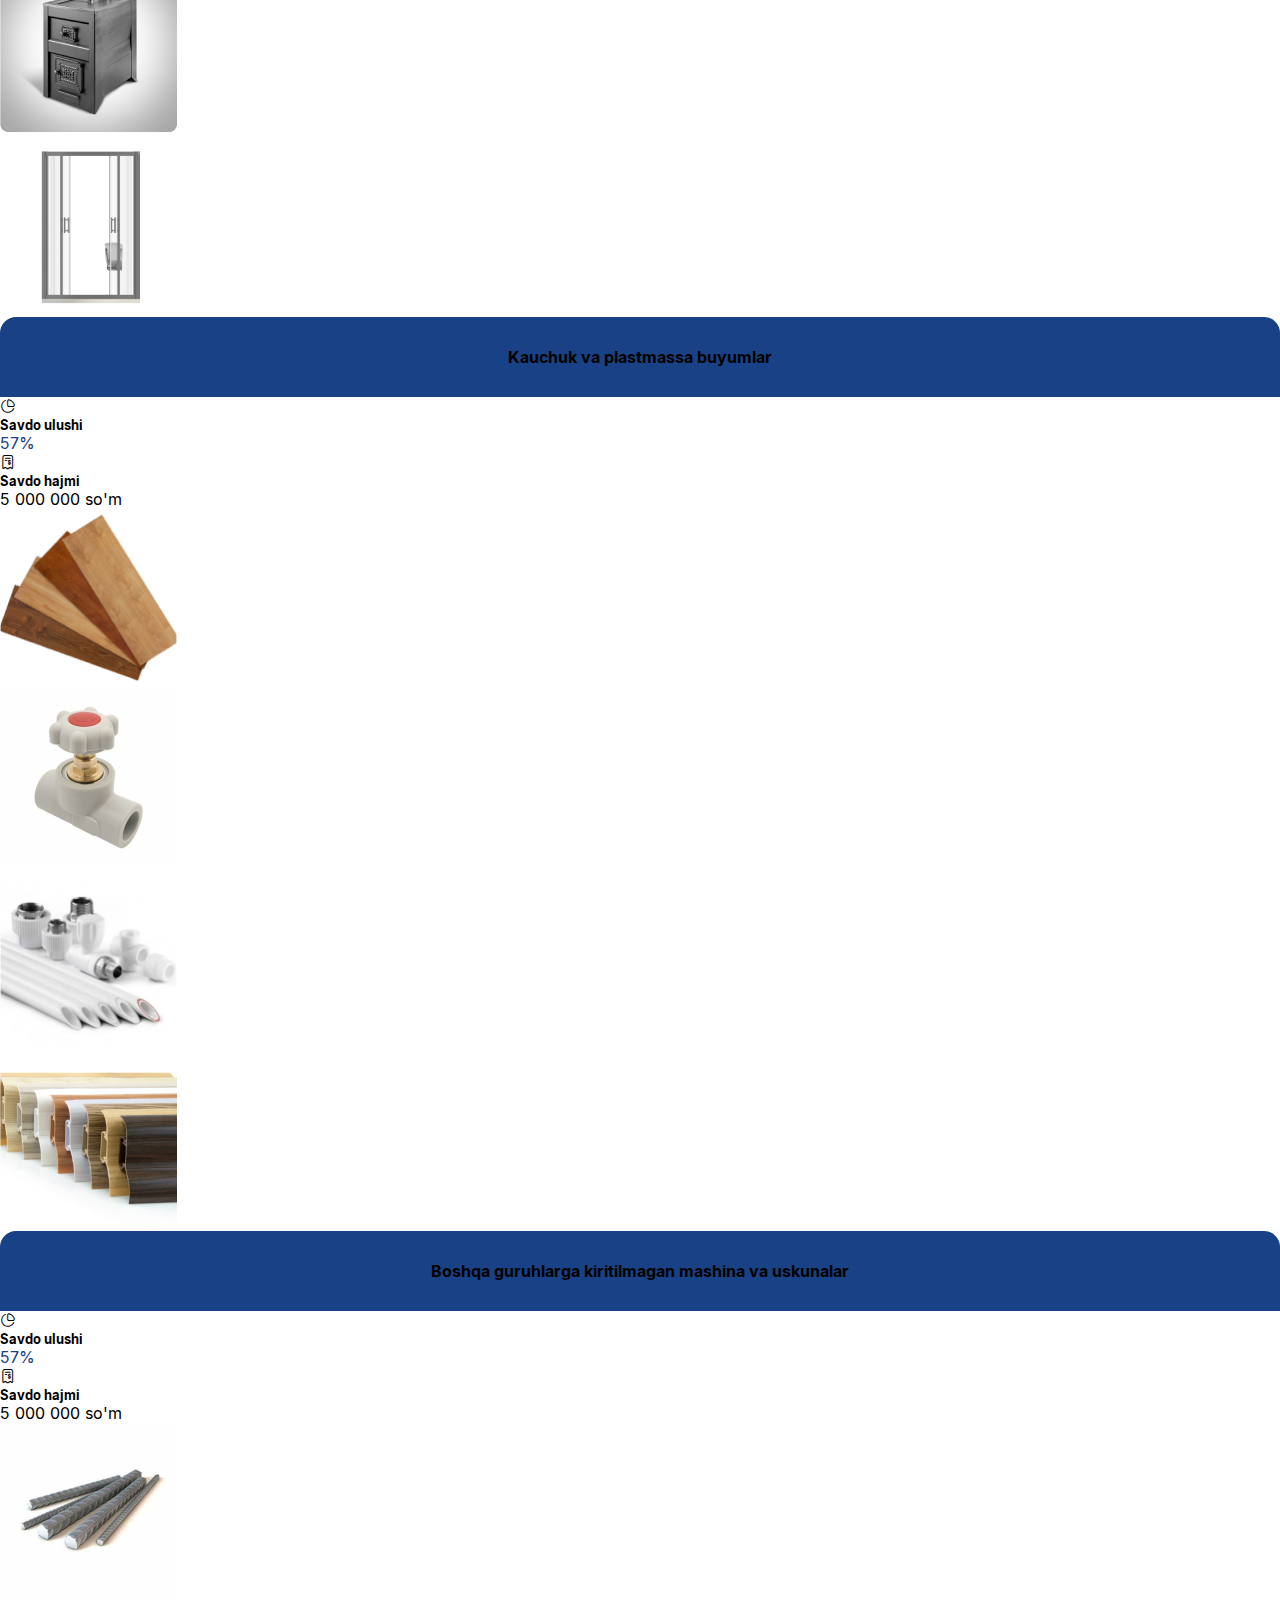
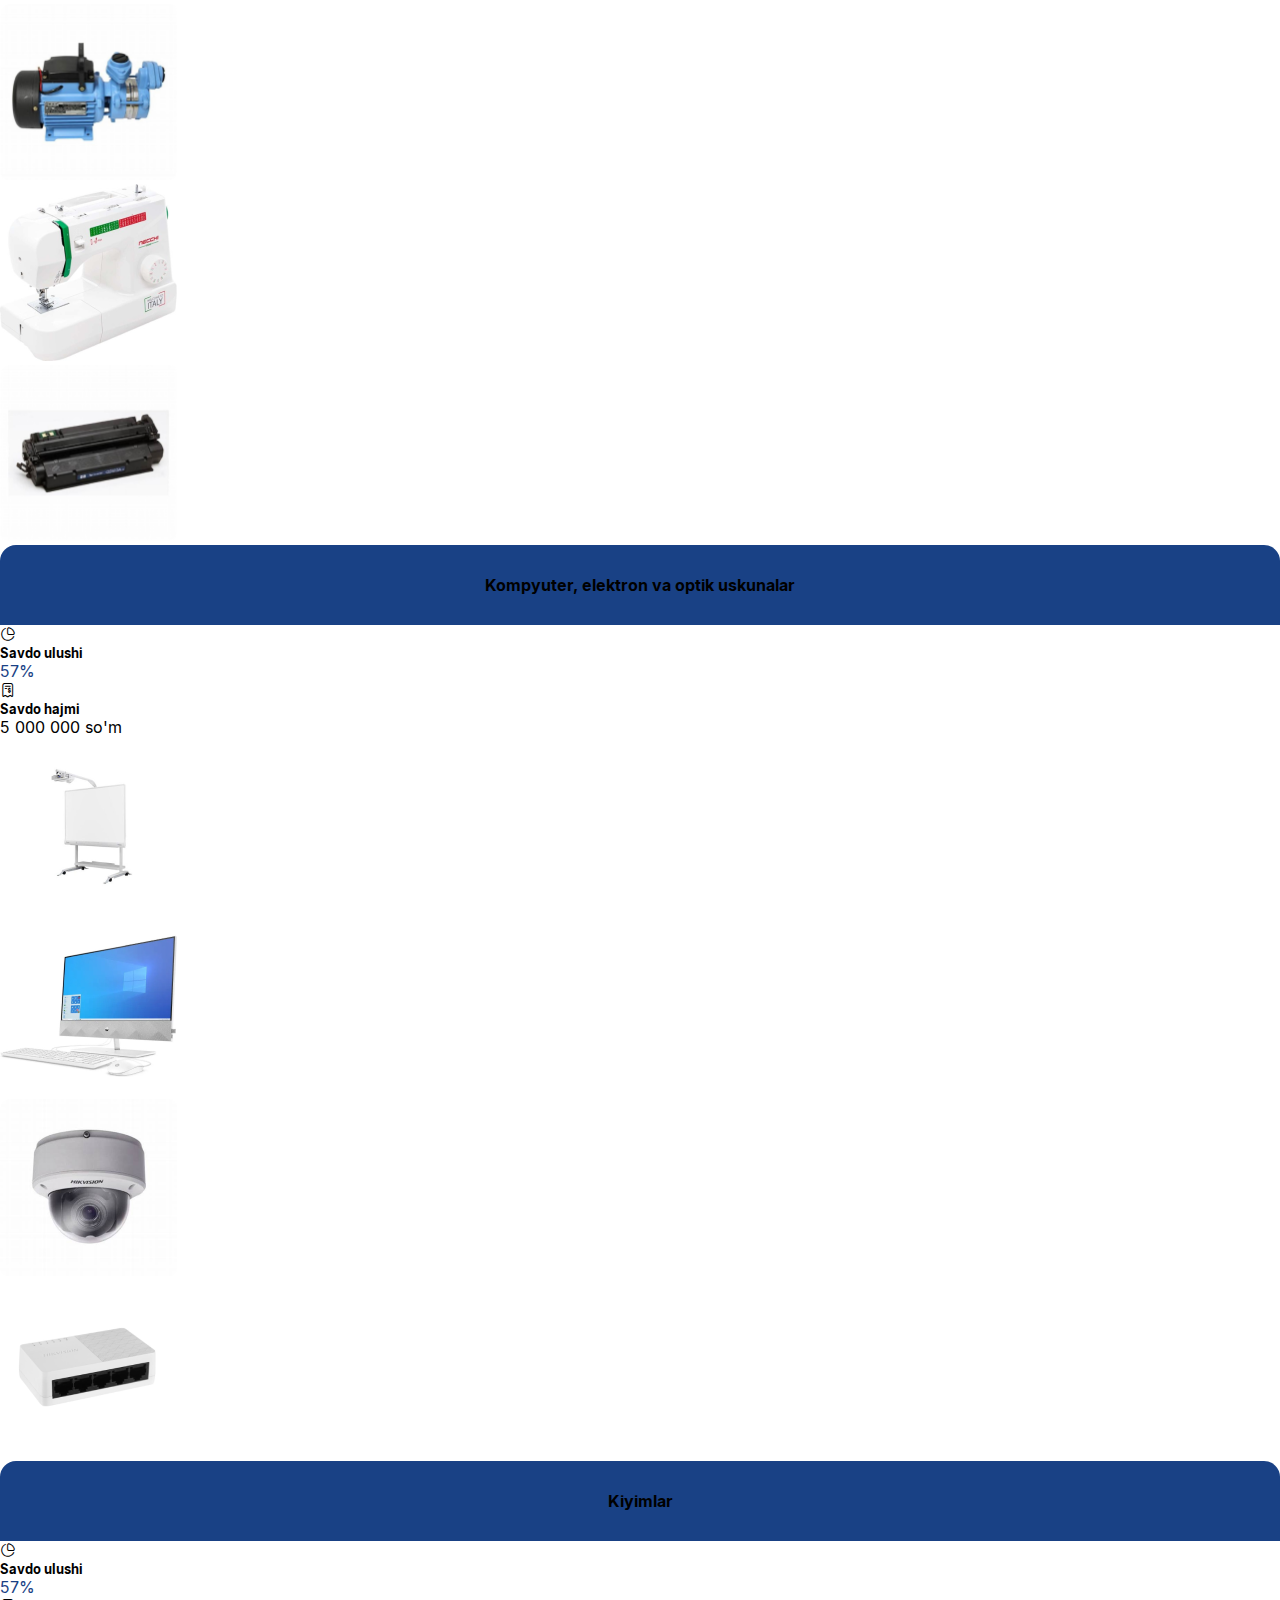
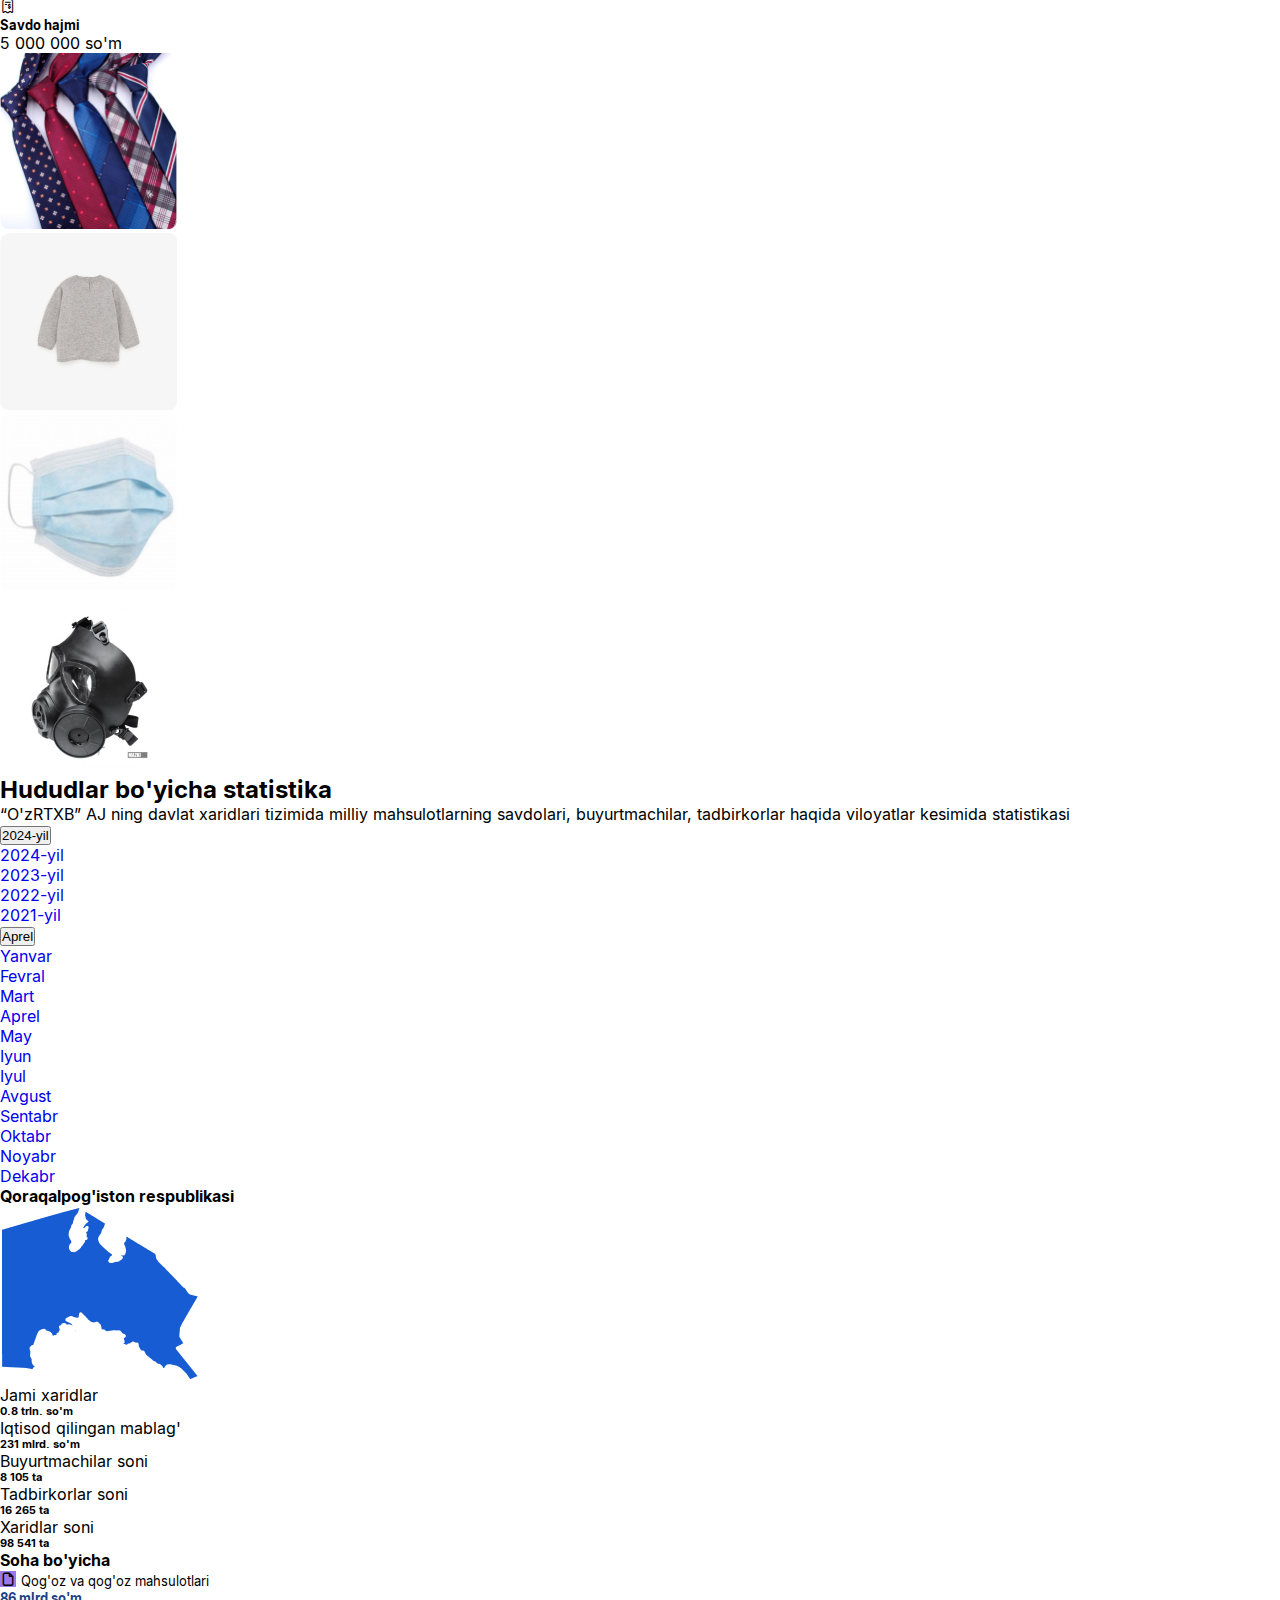
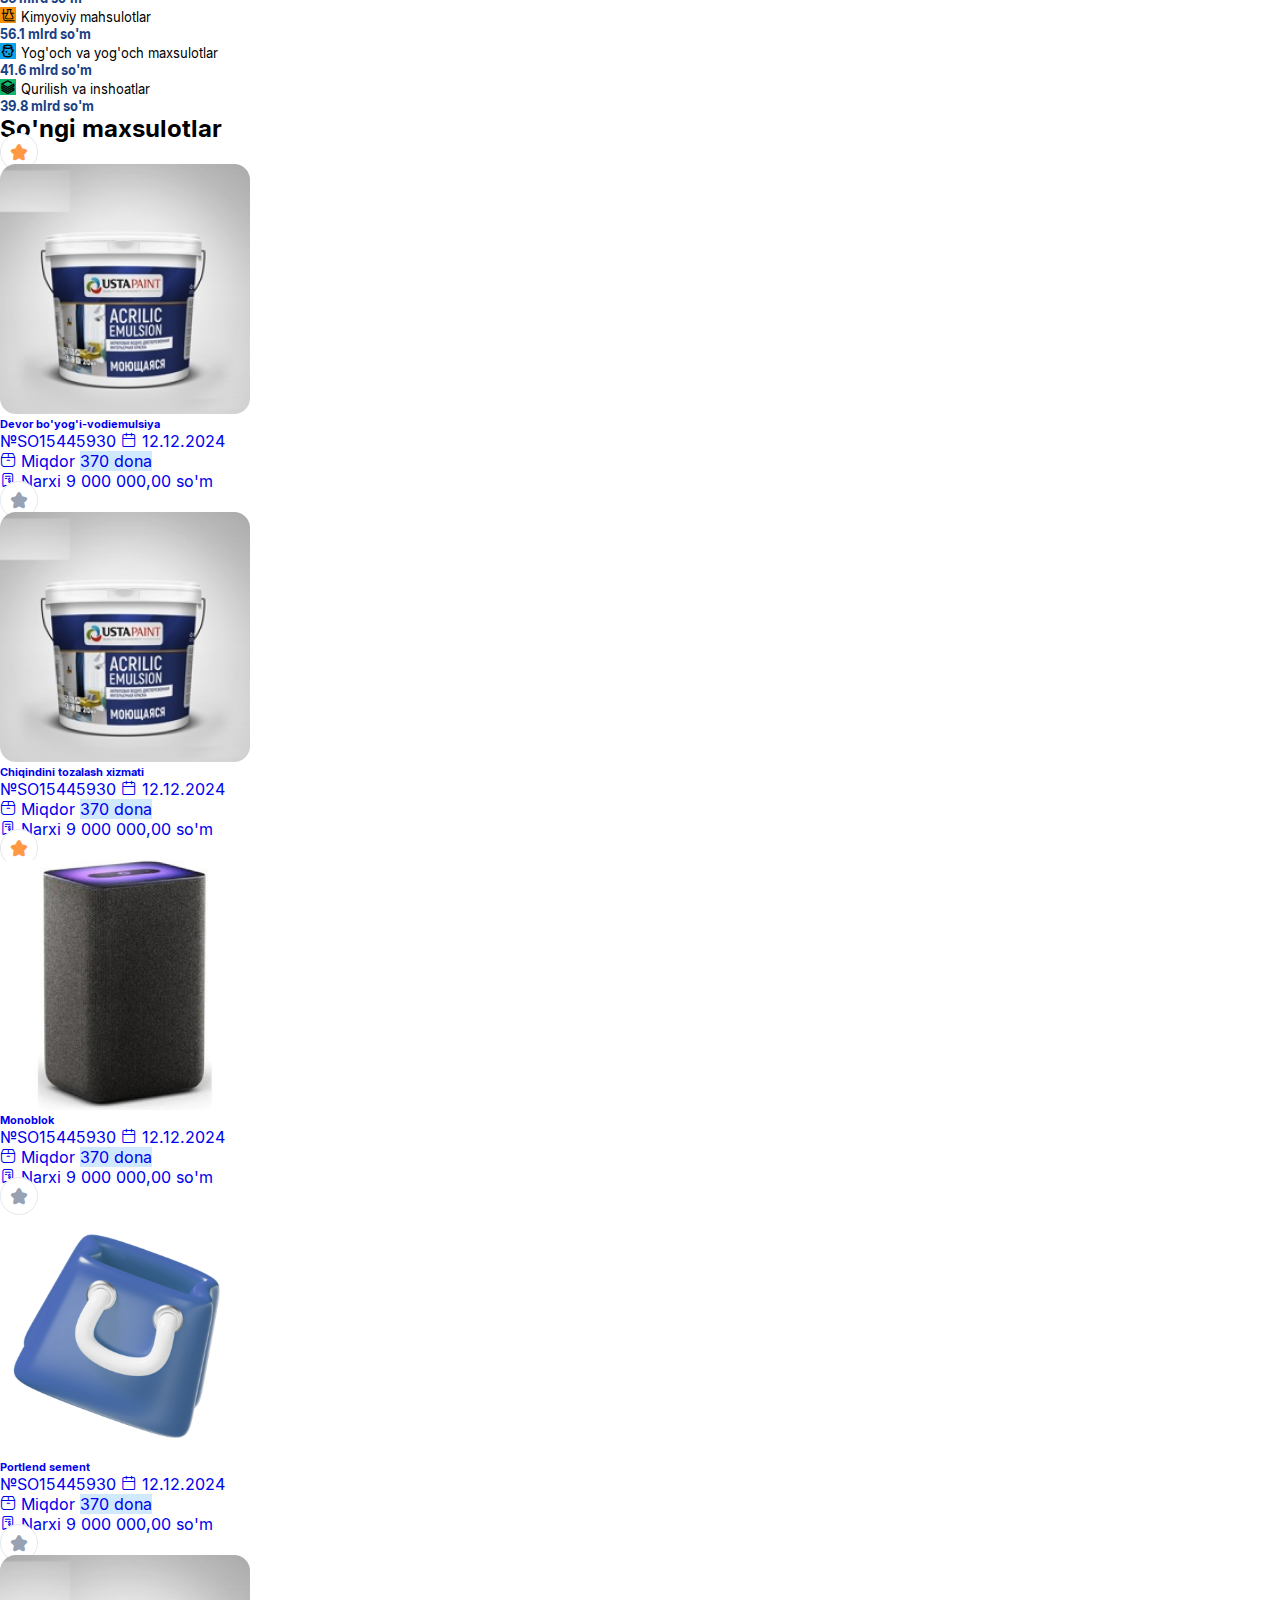
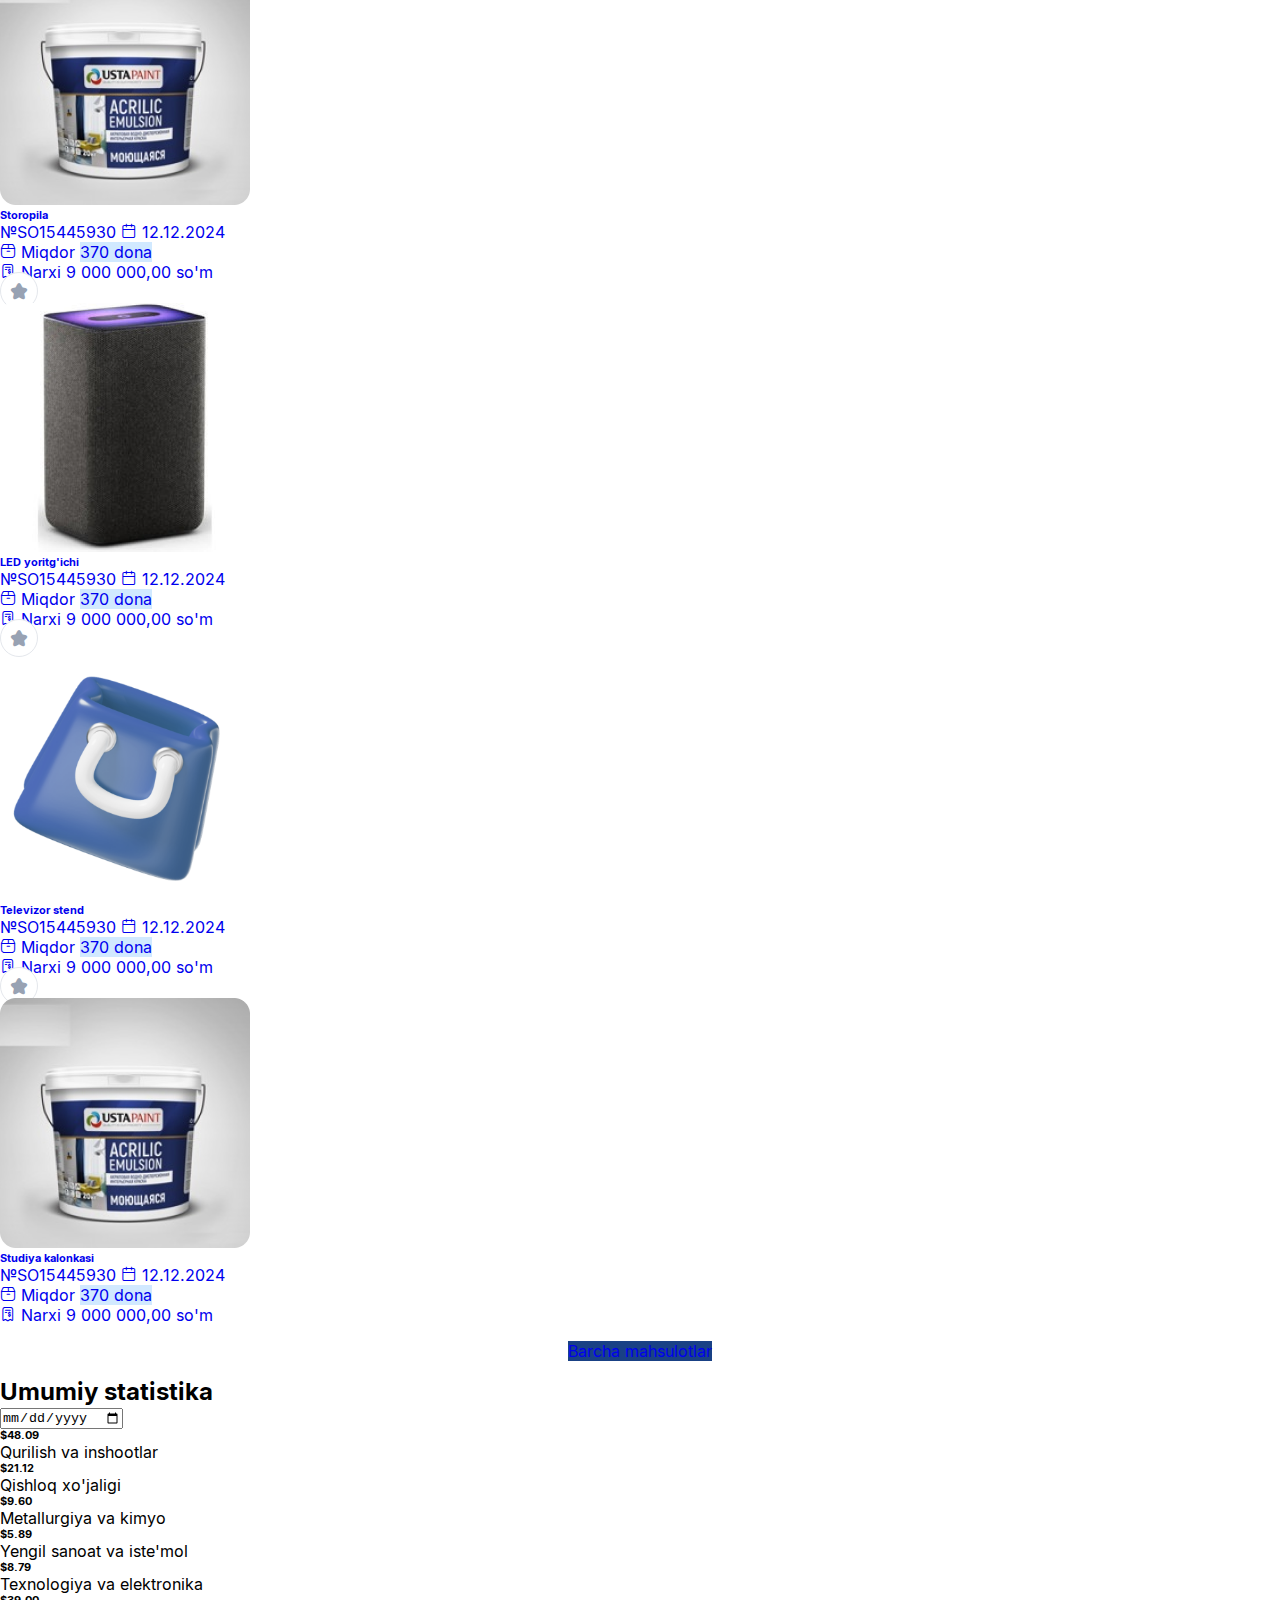
==== commit d6d27372: "responsive begin" ====
--- a/index.html
+++ b/index.html
@@ -21,71 +21,86 @@
     <!-- Header Section -->
     <header id="header">
         <!-- Upper Part -->
-        <div class="header_upper container py-2 d-flex justify-content-between align-items-center">
-            <a class="logo" href="index.html">
-                <img src="./assets/images/logo.svg" alt="logo" />
-            </a>
-            <div class="d-flex align-items-center gap-3">
-                <div class="phone_number d-flex align-items-center gap-2">
-                    <i class="icon-phone1 rounded-circle bg-info text-white p-2 fs-3"></i>
-                    <div class="d-flex flex-column">
-                        <a href="tel:+998 71 207 00 33" class="fs-5 fw-semibold lh-sm text-black">+998 71 207 00 33</a>
-                        <span class="fs-6 text-secondary">24/7 Qanday yordam kerak?</span>
-                    </div>
-                </div>
-                <div class="dropdown">
-                    <button class="btn border border-light-subtle dropdown-toggle d-flex align-items-center gap-2"
-                        type="button" data-bs-toggle="dropdown" aria-expanded="false">
-                        <img src="./assets/images/uz-flag.svg" alt="language" />
-                        UZ
-                    </button>
-                    <ul class="dropdown-menu">
-                        <li>
-                            <a class="dropdown-item d-flex align-items-center gap-2" href="#">
-                                <img src="./assets/images/uz-flag.svg" alt="language" />
-                                UZ
-                            </a>
-                        </li>
-                        <li>
-                            <a class="dropdown-item d-flex align-items-center gap-2" href="#">
-                                <img src="./assets/images/ru-flag.svg" alt="language" />
-                                RU
-                            </a>
-                        </li>
-                        <li>
-                            <a class="dropdown-item d-flex align-items-center gap-2" href="#">
-                                <img src="./assets/images/en-flag.svg" alt="language" />
-                                EN
-                            </a>
-                        </li>
-                    </ul>
-                </div>
-                <button class="btn btn-outline-success">Ro'yxatdan o'tish</button>
-                <button class="btn btn-primary">
-                    <i class="icon-user"></i>
-                    <span>Kirish</span>
-                </button>
+        <div class="header_upper">
+            <div class="container py-2 d-flex justify-content-between align-items-center">
+                <!-- Logo -->
+                <a class="logo" href="index.html">
+                    <img src="./assets/images/logo.svg" alt="logo" />
+                </a>
+                <!-- Phone, Dropdown and Buttons-->
+                <div class="phone_dropdown_buttons">
+                    <!-- Phone -->
+                    <div class="phone_number d-flex align-items-center gap-2">
+                        <i class="icon-phone1 rounded-circle bg-info text-white p-2 fs-3"></i>
+                        <div class="d-flex flex-column">
+                            <a href="tel:+998 71 207 00 33" class="fs-5 fw-semibold lh-sm text-black">+998 71 207 00
+                                33</a>
+                            <span class="fs-6 text-secondary">24/7 Qanday yordam kerak?</span>
+                        </div>
+                    </div>
+                    <!-- Language Dropdown -->
+                    <div class="dropdown">
+                        <button class="btn border border-light-subtle dropdown-toggle d-flex align-items-center gap-2"
+                            type="button" data-bs-toggle="dropdown" aria-expanded="false">
+                            <img src="./assets/images/uz-flag.svg" alt="language" />
+                            UZ
+                        </button>
+                        <ul class="dropdown-menu">
+                            <li>
+                                <a class="dropdown-item d-flex align-items-center gap-2" href="#">
+                                    <img src="./assets/images/uz-flag.svg" alt="language" />
+                                    UZ
+                                </a>
+                            </li>
+                            <li>
+                                <a class="dropdown-item d-flex align-items-center gap-2" href="#">
+                                    <img src="./assets/images/ru-flag.svg" alt="language" />
+                                    RU
+                                </a>
+                            </li>
+                            <li>
+                                <a class="dropdown-item d-flex align-items-center gap-2" href="#">
+                                    <img src="./assets/images/en-flag.svg" alt="language" />
+                                    EN
+                                </a>
+                            </li>
+                        </ul>
+                    </div>
+                    <!-- Register and Login buttons -->
+                    <div class="buttons d-flex gap-2">
+                        <button class="btn btn-outline-success">
+                            <i class="icon-user"></i>
+                            Ro'yxatdan o'tish
+                        </button>
+                        <button class="btn btn-primary d-flex gap-2 align-items-center">
+                            <i class="icon-login"></i>
+                            <span>Kirish</span>
+                        </button>
+                    </div>
+                </div>
+                <!-- hamburger icon -->
+                <i id="icon-menu" class="icon-menu" aria-expanded="false"></i>
             </div>
         </div>
         <!-- Lower Part -->
         <nav class="header_lower">
             <div class="container">
-                <ul class="nav gap-4">
+                <ul class="nav">
                     <li class="nav-item">
-                        <a href="#" class="active nav-link py-3 px-4 fs-5 fw-medium lh-sm custom-transition">KIRISH</a>
+                        <a href="#" class="active nav-link fw-medium custom-transition">KIRISH</a>
                     </li>
                     <li class="nav-item">
-                        <a href="#" class="nav-link py-3 px-4 fs-5 fw-medium lh-sm custom-transition">SAVDOLAR</a>
+                        <a href="#" class="nav-link fw-medium custom-transition">SAVDOLAR</a>
                     </li>
                     <li class="nav-item">
-                        <a href="#" class="nav-link py-3 px-4 fs-5 fw-medium lh-sm custom-transition">TOVAR</a>
+                        <a href="#" class="nav-link fw-medium custom-transition">TOVAR</a>
                     </li>
                     <li class="nav-item">
-                        <a href="#" class="nav-link py-3 px-4 fs-5 fw-medium lh-sm custom-transition">TIZIMDAGI
+                        <a href="#" class="nav-link fw-medium custom-transition">TIZIMDAGI
                             YANGILIKLAR</a>
                     </li>
                     <li class="nav-item">
-                        <a href="#" class="nav-link py-3 px-4 fs-5 fw-medium lh-sm custom-transition">BOG'LANISH
+                        <a href="#" class="nav-link fw-medium custom-transition">BOG'LANISH
                             UCHUN</a>
                     </li>
                 </ul>
@@ -113,62 +128,62 @@
                 <div class="carousel-inner rounded-4">
                     <!-- Item 1 -->
                     <div class="carousel-item active bg-blue-900 text-white rounded-4">
-                        <div class="d-flex justify-content-between align-items-center mx-auto w-75">
-                            <div class="carousel-text w-50">
-                                <h2 class="fs-2 fw-semibold">
+                        <div class="carousel_item__wrapper">
+                            <div class="carousel-text">
+                                <h2 class="fw-semibold">
                                     Ekotizim.uzex.uz tadbirkorlar va buyurtmachilar o'rtasida
                                     ishonchli hamkor
                                 </h2>
                             </div>
-                            <img src="./assets/images/bag.png" class="img-fluid carousel-image" alt="Slide 1 Image" />
+                            <img src="./assets/images/plastic1.png" class="carousel-image" alt="Slide 1 Image" />
                         </div>
                     </div>
 
                     <!-- Item 2 -->
                     <div class="carousel-item bg-blue-900 text-white rounded-4">
-                        <div class="d-flex justify-content-between align-items-center mx-auto w-75">
-                            <div class="carousel-text w-50">
-                                <h2 class="fs-2 fw-semibold">
+                        <div class="carousel_item__wrapper">
+                            <div class="carousel-text">
+                                <h2 class="fw-semibold">
                                     Lorem, ipsum dolor sit amet consectetur adipisicing elit.
                                     Blanditiis nisi repudiandae saepe quidem dolorum porro?
                                 </h2>
                             </div>
-                            <img src="./assets/images/bag.png" class="img-fluid carousel-image" alt="Slide 2 Image" />
+                            <img src="./assets/images/bag.png" class="carousel-image" alt="Slide 2 Image" />
                         </div>
                     </div>
 
                     <!-- Item 3 -->
                     <div class="carousel-item bg-blue-900 text-white rounded-4">
-                        <div class="d-flex justify-content-between align-items-center mx-auto w-75">
-                            <div class="carousel-text w-50">
-                                <h2 class="fs-2 fw-semibold">Welcome to Our Website</h2>
-                            </div>
-                            <img src="./assets/images/bag.png" class="img-fluid carousel-image" alt="Slide 3 Image" />
+                        <div class="carousel_item__wrapper">
+                            <div class="carousel-text">
+                                <h2 class="fw-semibold">Welcome to Our Website</h2>
+                            </div>
+                            <img src="./assets/images/bag.png" class="carousel-image" alt="Slide 3 Image" />
                         </div>
                     </div>
 
                     <!-- Item 4 -->
                     <div class="carousel-item bg-blue-900 text-white rounded-4">
-                        <div class="d-flex justify-content-between align-items-center mx-auto w-75">
-                            <div class="carousel-text w-50">
-                                <h2 class="fs-2 fw-semibold">
+                        <div class="carousel_item__wrapper">
+                            <div class="carousel-text">
+                                <h2 class="fw-semibold">
                                     Lorem ipsum dolor sit amet consectetur adipisicing elit.
                                     Maxime, explicabo.
                                 </h2>
                             </div>
-                            <img src="./assets/images/bag.png" class="img-fluid carousel-image" alt="Slide 3 Image" />
+                            <img src="./assets/images/plastic1.png" class="carousel-image" alt="Slide 3 Image" />
                         </div>
                     </div>
 
                     <!-- Item 5 -->
                     <div class="carousel-item bg-blue-900 text-white rounded-4">
-                        <div class="d-flex justify-content-between align-items-center mx-auto w-75">
-                            <div class="carousel-text w-50">
-                                <h2 class="fs-2 fw-semibold">
+                        <div class="carousel_item__wrapper">
+                            <div class="carousel-text">
+                                <h2 class="fw-semibold">
                                     Lorem ipsum dolor sit amet consectetur adipisicing elit
                                 </h2>
                             </div>
-                            <img src="./assets/images/bag.png" class="img-fluid carousel-image" alt="Slide 3 Image" />
+                            <img src="./assets/images/bag.png" class="carousel-image" alt="Slide 3 Image" />
                         </div>
                     </div>
                 </div>
@@ -272,7 +287,7 @@
                         <!-- category footer -->
                         <div class="category-footer p-2">
                             <div class="row g-2 text-center">
-                                <div class="col-lg-6 pr-0">
+                                <div class="col-lg-6 mb-1">
                                     <div class="image-overlay-container">
                                         <img src="./assets/images/paper1.png" alt="Image 1" class="img-fluid rounded" />
                                         <div class="overlay">
@@ -280,7 +295,7 @@
                                         </div>
                                     </div>
                                 </div>
-                                <div class="col-lg-6 pr-0">
+                                <div class="col-lg-6 mb-1">
                                     <div class="image-overlay-container">
                                         <img src="./assets/images/paper2.png" alt="Image 1" class="img-fluid rounded" />
                                         <div class="overlay">
@@ -288,7 +303,7 @@
                                         </div>
                                     </div>
                                 </div>
-                                <div class="col-lg-6 pr-0">
+                                <div class="col-lg-6 mb-1">
                                     <div class="image-overlay-container">
                                         <img src="./assets/images/paper3.png" alt="Image 1" class="img-fluid rounded" />
                                         <div class="overlay">
@@ -296,7 +311,7 @@
                                         </div>
                                     </div>
                                 </div>
-                                <div class="col-lg-6 pr-0">
+                                <div class="col-lg-6 mb-1">
                                     <div class="image-overlay-container">
                                         <img src="./assets/images/paper4.png" alt="Image 1" class="img-fluid rounded" />
                                         <div class="overlay">
@@ -337,7 +352,7 @@
                         <!-- category footer -->
                         <div class="category-footer p-2">
                             <div class="row g-2 text-center">
-                                <div class="col-lg-6 pr-0">
+                                <div class="col-lg-6 mb-1">
                                     <div class="image-overlay-container">
                                         <img src="./assets/images/clay1.png" alt="Image 1" class="img-fluid rounded" />
                                         <div class="overlay">
@@ -345,7 +360,7 @@
                                         </div>
                                     </div>
                                 </div>
-                                <div class="col-lg-6 pr-0">
+                                <div class="col-lg-6 mb-1">
                                     <div class="image-overlay-container">
                                         <img src="./assets/images/clay2.png" alt="Image 1" class="img-fluid rounded" />
                                         <div class="overlay">
@@ -353,7 +368,7 @@
                                         </div>
                                     </div>
                                 </div>
-                                <div class="col-lg-6 pr-0">
+                                <div class="col-lg-6 mb-1">
                                     <div class="image-overlay-container">
                                         <img src="./assets/images/clay3.png" alt="Image 1" class="img-fluid rounded" />
                                         <div class="overlay">
@@ -361,7 +376,7 @@
                                         </div>
                                     </div>
                                 </div>
-                                <div class="col-lg-6 pr-0">
+                                <div class="col-lg-6 mb-1">
                                     <div class="image-overlay-container">
                                         <img src="./assets/images/clay4.png" alt="Image 1" class="img-fluid rounded" />
                                         <div class="overlay">
@@ -404,7 +419,7 @@
                         <!-- category footer -->
                         <div class="category-footer p-2">
                             <div class="row g-2 text-center">
-                                <div class="col-lg-6 pr-0">
+                                <div class="col-lg-6 mb-1">
                                     <div class="image-overlay-container">
                                         <img src="./assets/images/wood1.png" alt="Image 1" class="img-fluid rounded" />
                                         <div class="overlay">
@@ -412,7 +427,7 @@
                                         </div>
                                     </div>
                                 </div>
-                                <div class="col-lg-6 pr-0">
+                                <div class="col-lg-6 mb-1">
                                     <div class="image-overlay-container">
                                         <img src="./assets/images/wood2.png" alt="Image 1" class="img-fluid rounded" />
                                         <div class="overlay">
@@ -420,7 +435,7 @@
                                         </div>
                                     </div>
                                 </div>
-                                <div class="col-lg-6 pr-0">
+                                <div class="col-lg-6 mb-1">
                                     <div class="image-overlay-container">
                                         <img src="./assets/images/wood3.png" alt="Image 1" class="img-fluid rounded" />
                                         <div class="overlay">
@@ -428,7 +443,7 @@
                                         </div>
                                     </div>
                                 </div>
-                                <div class="col-lg-6 pr-0">
+                                <div class="col-lg-6 mb-1">
                                     <div class="image-overlay-container">
                                         <img src="./assets/images/wood4.png" alt="Image 1" class="img-fluid rounded" />
                                         <div class="overlay">
@@ -469,7 +484,7 @@
                         <!-- category footer -->
                         <div class="category-footer p-2">
                             <div class="row g-2 text-center">
-                                <div class="col-lg-6 pr-0">
+                                <div class="col-lg-6 mb-1">
                                     <div class="image-overlay-container">
                                         <img src="./assets/images/other-product1.png" alt="Image 1"
                                             class="img-fluid rounded" />
@@ -478,7 +493,7 @@
                                         </div>
                                     </div>
                                 </div>
-                                <div class="col-lg-6 pr-0">
+                                <div class="col-lg-6 mb-1">
                                     <div class="image-overlay-container">
                                         <img src="./assets/images/other-product2.png" alt="Image 1"
                                             class="img-fluid rounded" />
@@ -487,7 +502,7 @@
                                         </div>
                                     </div>
                                 </div>
-                                <div class="col-lg-6 pr-0">
+                                <div class="col-lg-6 mb-1">
                                     <div class="image-overlay-container">
                                         <img src="./assets/images/other-product3.png" alt="Image 1"
                                             class="img-fluid rounded" />
@@ -496,7 +511,7 @@
                                         </div>
                                     </div>
                                 </div>
-                                <div class="col-lg-6 pr-0">
+                                <div class="col-lg-6 mb-1">
                                     <div class="image-overlay-container">
                                         <img src="./assets/images/other-product4.png" alt="Image 1"
                                             class="img-fluid rounded" />
@@ -540,7 +555,7 @@
                         <!-- category footer -->
                         <div class="category-footer p-2">
                             <div class="row g-2 text-center">
-                                <div class="col-lg-6 pr-0">
+                                <div class="col-lg-6 mb-1">
                                     <div class="image-overlay-container">
                                         <img src="./assets/images/iron1.png" alt="Image 1" class="img-fluid rounded" />
                                         <div class="overlay">
@@ -548,7 +563,7 @@
                                         </div>
                                     </div>
                                 </div>
-                                <div class="col-lg-6 pr-0">
+                                <div class="col-lg-6 mb-1">
                                     <div class="image-overlay-container">
                                         <img src="./assets/images/iron2.png" alt="Image 1" class="img-fluid rounded" />
                                         <div class="overlay">
@@ -556,7 +571,7 @@
                                         </div>
                                     </div>
                                 </div>
-                                <div class="col-lg-6 pr-0">
+                                <div class="col-lg-6 mb-1">
                                     <div class="image-overlay-container">
                                         <img src="./assets/images/iron3.png" alt="Image 1" class="img-fluid rounded" />
                                         <div class="overlay">
@@ -564,7 +579,7 @@
                                         </div>
                                     </div>
                                 </div>
-                                <div class="col-lg-6 pr-0">
+                                <div class="col-lg-6 mb-1">
                                     <div class="image-overlay-container">
                                         <img src="./assets/images/iron4.png" alt="Image 1" class="img-fluid rounded" />
                                         <div class="overlay">
@@ -607,7 +622,7 @@
                         <!-- category footer -->
                         <div class="category-footer p-2">
                             <div class="row g-2 text-center">
-                                <div class="col-lg-6 pr-0">
+                                <div class="col-lg-6 mb-1">
                                     <div class="image-overlay-container">
                                         <img src="./assets/images/plastic1.png" alt="Image 1"
                                             class="img-fluid rounded" />
@@ -616,7 +631,7 @@
                                         </div>
                                     </div>
                                 </div>
-                                <div class="col-lg-6 pr-0">
+                                <div class="col-lg-6 mb-1">
                                     <div class="image-overlay-container">
                                         <img src="./assets/images/plastic2.png" alt="Image 1"
                                             class="img-fluid rounded" />
@@ -625,7 +640,7 @@
                                         </div>
                                     </div>
                                 </div>
-                                <div class="col-lg-6 pr-0">
+                                <div class="col-lg-6 mb-1">
                                     <div class="image-overlay-container">
                                         <img src="./assets/images/plastic3.png" alt="Image 1"
                                             class="img-fluid rounded" />
@@ -634,7 +649,7 @@
                                         </div>
                                     </div>
                                 </div>
-                                <div class="col-lg-6 pr-0">
+                                <div class="col-lg-6 mb-1">
                                     <div class="image-overlay-container">
                                         <img src="./assets/images/plastic4.png" alt="Image 1"
                                             class="img-fluid rounded" />
@@ -678,7 +693,7 @@
                         <!-- category footer -->
                         <div class="category-footer p-2">
                             <div class="row g-2 text-center">
-                                <div class="col-lg-6 pr-0">
+                                <div class="col-lg-6 mb-1">
                                     <div class="image-overlay-container">
                                         <img src="./assets/images/equipment1.png" alt="Image 1"
                                             class="img-fluid rounded" />
@@ -687,7 +702,7 @@
                                         </div>
                                     </div>
                                 </div>
-                                <div class="col-lg-6 pr-0">
+                                <div class="col-lg-6 mb-1">
                                     <div class="image-overlay-container">
                                         <img src="./assets/images/equipment2.png" alt="Image 1"
                                             class="img-fluid rounded" />
@@ -696,7 +711,7 @@
                                         </div>
                                     </div>
                                 </div>
-                                <div class="col-lg-6 pr-0">
+                                <div class="col-lg-6 mb-1">
                                     <div class="image-overlay-container">
                                         <img src="./assets/images/equipment3.png" alt="Image 1"
                                             class="img-fluid rounded" />
@@ -705,7 +720,7 @@
                                         </div>
                                     </div>
                                 </div>
-                                <div class="col-lg-6 pr-0">
+                                <div class="col-lg-6 mb-1">
                                     <div class="image-overlay-container">
                                         <img src="./assets/images/equipment4.png" alt="Image 1"
                                             class="img-fluid rounded" />
@@ -749,25 +764,25 @@
                         <!-- category footer -->
                         <div class="category-footer p-2">
                             <div class="row g-2 text-center">
-                                <div class="col-lg-6 pr-0">
+                                <div class="col-lg-6 mb-1">
                                     <div class="image-overlay-container">
                                         <img src="./assets/images/electronic1.png" alt="Image 1"
                                             class="img-fluid rounded" />
                                         <div class="overlay">
+                                            <span>Интерактивная доска</span>
+                                        </div>
+                                    </div>
+                                </div>
+                                <div class="col-lg-6 mb-1">
+                                    <div class="image-overlay-container">
+                                        <img src="./assets/images/electronic2.png" alt="Image 1"
+                                            class="img-fluid rounded" />
+                                        <div class="overlay">
                                             <span>Моноблок</span>
                                         </div>
                                     </div>
                                 </div>
-                                <div class="col-lg-6 pr-0">
-                                    <div class="image-overlay-container">
-                                        <img src="./assets/images/electronic2.png" alt="Image 1"
-                                            class="img-fluid rounded" />
-                                        <div class="overlay">
-                                            <span>Интерактивная доска</span>
-                                        </div>
-                                    </div>
-                                </div>
-                                <div class="col-lg-6 pr-0">
+                                <div class="col-lg-6 mb-1">
                                     <div class="image-overlay-container">
                                         <img src="./assets/images/electronic3.png" alt="Image 1"
                                             class="img-fluid rounded" />
@@ -776,7 +791,7 @@
                                         </div>
                                     </div>
                                 </div>
-                                <div class="col-lg-6 pr-0">
+                                <div class="col-lg-6 mb-1">
                                     <div class="image-overlay-container">
                                         <img src="./assets/images/electronic4.png" alt="Image 1"
                                             class="img-fluid rounded" />
@@ -818,7 +833,7 @@
                         <!-- category footer -->
                         <div class="category-footer p-2">
                             <div class="row g-2 text-center">
-                                <div class="col-lg-6 pr-0">
+                                <div class="col-lg-6 mb-1">
                                     <div class="image-overlay-container">
                                         <img src="./assets/images/clothe1.png" alt="Image 1"
                                             class="img-fluid rounded" />
@@ -827,7 +842,7 @@
                                         </div>
                                     </div>
                                 </div>
-                                <div class="col-lg-6 pr-0">
+                                <div class="col-lg-6 mb-1">
                                     <div class="image-overlay-container">
                                         <img src="./assets/images/clothe2.png" alt="Image 1"
                                             class="img-fluid rounded" />
@@ -836,7 +851,7 @@
                                         </div>
                                     </div>
                                 </div>
-                                <div class="col-lg-6 pr-0">
+                                <div class="col-lg-6 mb-1">
                                     <div class="image-overlay-container">
                                         <img src="./assets/images/clothe3.png" alt="Image 1"
                                             class="img-fluid rounded" />
@@ -845,7 +860,7 @@
                                         </div>
                                     </div>
                                 </div>
-                                <div class="col-lg-6 pr-0">
+                                <div class="col-lg-6 mb-1">
                                     <div class="image-overlay-container">
                                         <img src="./assets/images/clothe4.png" alt="Image 1"
                                             class="img-fluid rounded" />
@@ -983,9 +998,9 @@
                     <div class="col-md-6 col-lg-3">
                         <div
                             class="hover-shadow p-3 border rounded-4 bg-body custom-transition d-flex flex-column align-items-start gap-3">
-                            <i class="icon-agriculture fs-4 p-3 rounded-3 bg-indigo text-white"></i>
+                            <i class="icon-file-new fs-4 p-3 rounded-3 bg-indigo text-white"></i>
+                            <small class="text-muted fs-6 fw-normal"> Qog'oz va qog'oz mahsulotlari</small>
                             <h5 class="text-blue-900 fw-semibold fs-4">86 mlrd so'm</h5>
-                            <small class="text-muted fs-6 fw-normal">Qishloq xo'jaligi</small>
                         </div>
                     </div>
 
@@ -993,9 +1008,9 @@
                     <div class="col-md-6 col-lg-3">
                         <div
                             class="hover-shadow p-3 border rounded-4 bg-body custom-transition d-flex flex-column align-items-start gap-3">
-                            <i class="icon-master-cap fs-4 p-3 rounded-3 bg-orange text-white"></i>
+                            <i class="icon-chemistry fs-4 p-3 rounded-3 bg-orange text-white"></i>
+                            <small class="text-muted fs-6 fw-normal">Kimyoviy mahsulotlar</small>
                             <h5 class="text-blue-900 fw-semibold fs-4">56.1 mlrd so'm</h5>
-                            <small class="text-muted fs-6 fw-normal">Ijtimoiy soha</small>
                         </div>
                     </div>
 
@@ -1003,9 +1018,9 @@
                     <div class="col-md-6 col-lg-3">
                         <div
                             class="hover-shadow p-3 border rounded-4 bg-body custom-transition d-flex flex-column align-items-start gap-3">
-                            <i class="icon-code-computer fs-4 p-3 rounded-3 bg-blue-light text-white"></i>
+                            <i class="icon-wood fs-4 p-3 rounded-3 bg-blue-light text-white"></i>
+                            <small class="text-muted fs-6 fw-normal">Yog'och va yog'och maxsulotlar</small>
                             <h5 class="text-blue-900 fw-semibold fs-4">41.6 mlrd so'm</h5>
-                            <small class="text-muted fs-6 fw-normal">Texnologiya va elektronika</small>
                         </div>
                     </div>
 
@@ -1013,9 +1028,9 @@
                     <div class="col-md-6 col-lg-3">
                         <div
                             class="hover-shadow p-3 border rounded-4 bg-body custom-transition d-flex flex-column align-items-start gap-3">
-                            <i class="icon-city fs-4 p-3 rounded-3 bg-success-500 text-white"></i>
+                            <i class="icon-folder fs-4 p-3 rounded-3 bg-success-500 text-white"></i>
+                            <small class="text-muted fs-6 fw-normal">Qurilish va inshoatlar</small>
                             <h5 class="text-blue-900 fw-semibold fs-4">39.8 mlrd so'm</h5>
-                            <small class="text-muted fs-6 fw-normal">Qurilish va inshoatlar</small>
                         </div>
                     </div>
                 </div>
--- a/assets/css/global.css
+++ b/assets/css/global.css
@@ -40,14 +40,14 @@
     margin-bottom: 0;
 }
 
-main{
+main {
     min-height: calc(100vh - 124px - 642.59px);
 }
 
-.container {
-    max-width: 1240px;
-    padding-left: 0;
-    padding-right: 0;
+@media (min-width: 1400px) {
+    .container {
+        max-width: 1240px;
+    }
 }
 
 .py-40 {
@@ -83,7 +83,7 @@
     background-color: #12b76a;
 }
 
-.bg-success-secondary{
+.bg-success-secondary {
     background-color: #DCFAE6;
 }
 
@@ -179,10 +179,6 @@
 
 /* Header style */
 
-.header_upper {
-    padding: 14px 0;
-}
-
 .logo {
     width: 117.07px;
     padding-left: 19px;
@@ -201,9 +197,16 @@
     background-color: var(--blue-900);
 }
 
+.header_lower .nav {
+    gap: 1.5rem;
+}
+
 .header_lower .nav-link {
     color: var(--white);
     border: 1px solid transparent;
+    line-height: 1.25;
+    font-size: 1.25rem;
+    padding: 1rem 1.5rem;
 }
 
 .header_lower .nav-link:hover,
@@ -213,6 +216,20 @@
     border: 1px solid var(--gray-100);
 }
 
+.phone_dropdown_buttons {
+    display: flex;
+    align-items: center;
+    gap: 1rem;
+}
+
+#icon-menu {
+    display: none;
+}
+
+/* Main */
+
+
+
 /* Footer */
 footer a.hover-orange {
     color: var(--warning-300);
@@ -224,4 +241,97 @@
 
 .social-media a:hover>i {
     color: var(--orange);
-}+}
+
+/*=========== MEDIA QUERY (Kichik ekranlar) ===========*/
+
+@media (max-width: 1200px) {
+
+    /* header */
+    .header_lower .nav {
+        gap: 1rem;
+    }
+
+    .header_lower .nav-link {
+        padding: .75rem 1rem;
+        font-size: 16px;
+    }
+}
+
+@media (max-width: 992px) {
+
+    /* header */
+    #header {
+        position: sticky;
+        top: 0;
+        left: 0;
+        right: 0;
+        z-index: 1000;
+        background-color: white;
+    }
+
+    .header_upper {
+        border-bottom: 1px solid var(--gray-200);
+        padding: 0.5rem 0;
+    }
+
+    #icon-menu {
+        display: inline-block;
+        cursor: pointer;
+        font-size: 1.5rem;
+        border: 1px solid var(--gray-200);
+        transition: all 0.3s ease;
+        visibility: visible;
+        opacity: 1;
+        padding: .5rem;
+        background-color: transparent;
+        border-radius: 0.5rem;
+    }
+
+    .header_upper .icon-x-close.active {
+        visibility: visible;
+        opacity: 1;
+        transform: rotate(90deg);
+    }
+
+    .header_upper .icon-menu.hidden {
+        visibility: hidden;
+        opacity: 0;
+        transform: rotate(-90deg);
+    }
+
+    .phone_dropdown_buttons {
+        display: none;
+    }
+
+    .header_lower {
+        position: fixed;
+        top: 81px;
+        left: 0;
+        z-index: 1000;
+        width: 100%;
+        transform: translateX(-100%);
+        transition: transform 0.3s ease;
+    }
+
+    .header_lower.show {
+        transform: translateX(0);
+    }
+
+    .header_lower .nav {
+        flex-direction: column;
+        align-items: flex-start;
+        padding: 1rem;
+        gap: 0.75rem;
+    }
+
+    .header_lower .nav-link {
+        width: 100%;
+        text-align: left;
+        display: block;
+        padding: 0.5rem;
+        font-size: 16px;
+    }
+
+}
+
--- a/assets/css/home.css
+++ b/assets/css/home.css
@@ -16,10 +16,30 @@
     height: 12px !important;
 }
 
+.carousel_item__wrapper {
+    display: flex;
+    justify-content: space-between;
+    align-items: center;
+    width: 75%;
+    margin: 0 auto;
+    padding: 43px 0;
+    gap: 36px;
+}
+
+.carousel-image {
+    width: 300px;
+    height: 300px;
+    object-fit: cover;
+}
+
+.carousel-text h2 {
+    font-size: 36px;
+}
+
 /* Sohalar kesimida davlat xaridlari section styles */
 
 .category-box h4 {
-    background-color: var(--blue-400);
+    background-color: var(--blue-900);
     border-top-left-radius: 1rem;
     border-top-right-radius: 1rem;
     min-height: 80px;
@@ -45,7 +65,7 @@
     transform: scale(1.1);
 }
 
-.image-overlay-container .overlay{
+.image-overlay-container .overlay {
     position: absolute;
     top: 0;
     left: 0;
@@ -60,15 +80,17 @@
     border-radius: 10px;
 }
 
-.image-overlay-container:hover .overlay  {
+.image-overlay-container:hover .overlay {
     opacity: 1;
 }
+
 .image-overlay-container .overlay span {
     color: white;
     font-size: 16px;
     font-weight: bold;
     text-align: center;
 }
+
 /* So'ngi maxsulotlar section styles */
 
 #latest-products .icon-star {
@@ -79,4 +101,34 @@
 
 .product-img img {
     max-width: 250px;
+}
+
+
+
+/*=========== MEDIA QUERY (Kichik ekranlar) ===========*/
+
+@media (max-width: 991.98px) {
+
+    /* Carousel section */
+    .carousel_item__wrapper {
+        flex-wrap: wrap-reverse;
+        justify-content: center;
+        align-items: center;
+        padding: 27px 0 60px 0;
+        gap: 20px;
+    }
+
+    .carousel-text {
+        text-align: center;
+    }
+
+    .carousel-text h2 {
+        font-size: 20px;
+    }
+
+    .carousel-image {
+        width: 200px;
+        height: 200px;
+        object-fit: cover;
+    }
 }